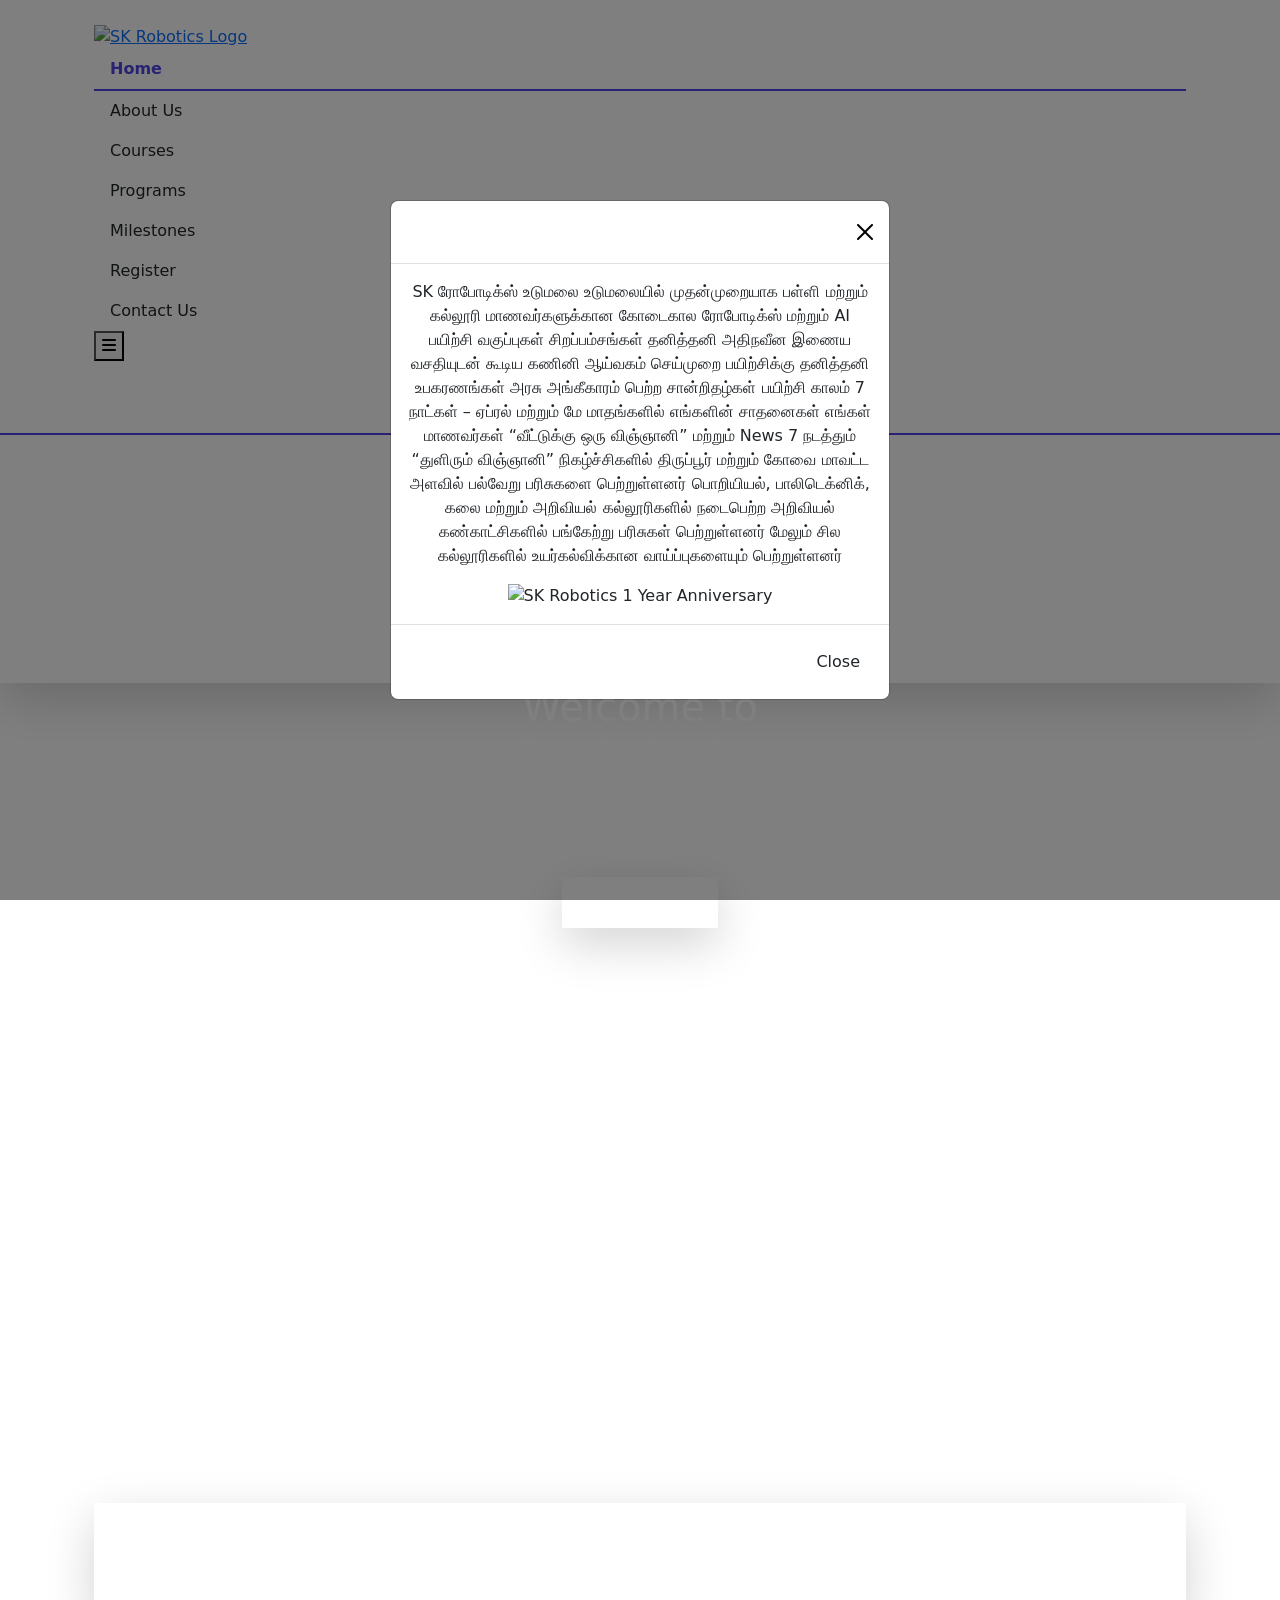
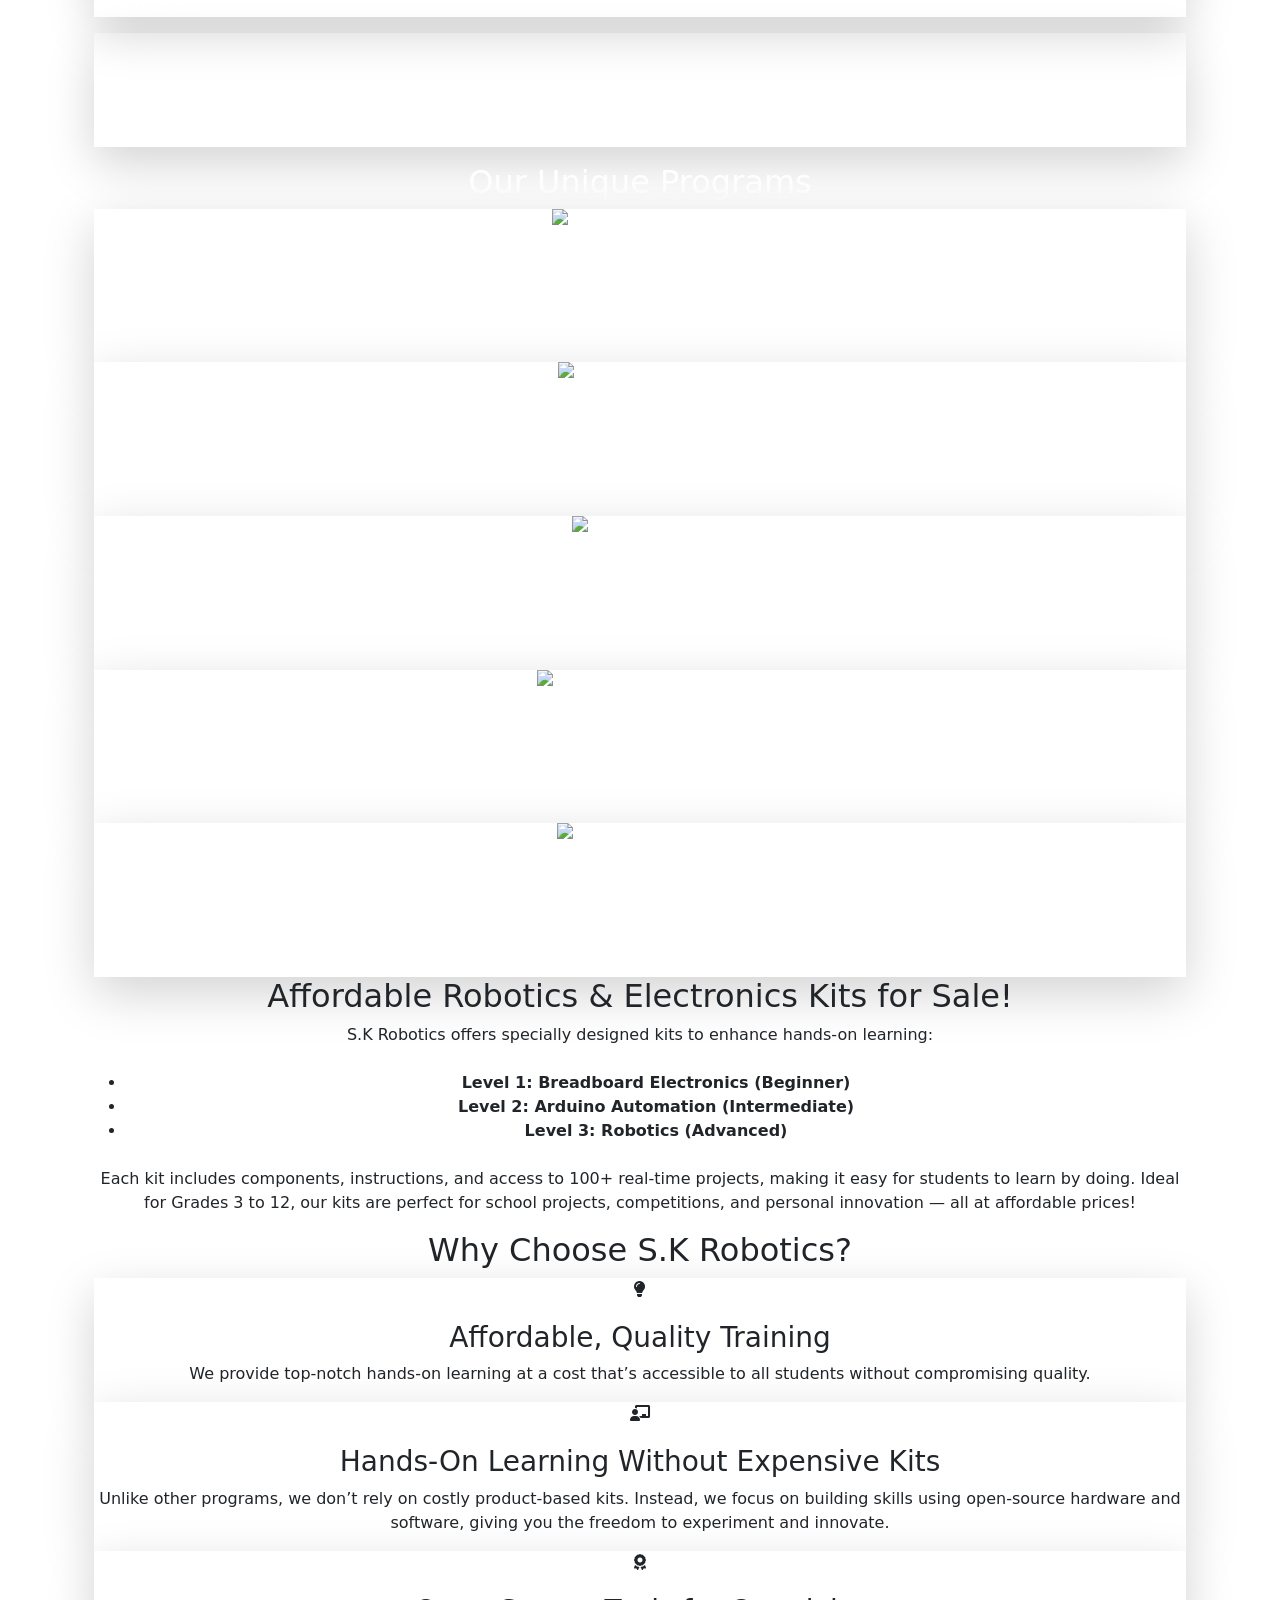
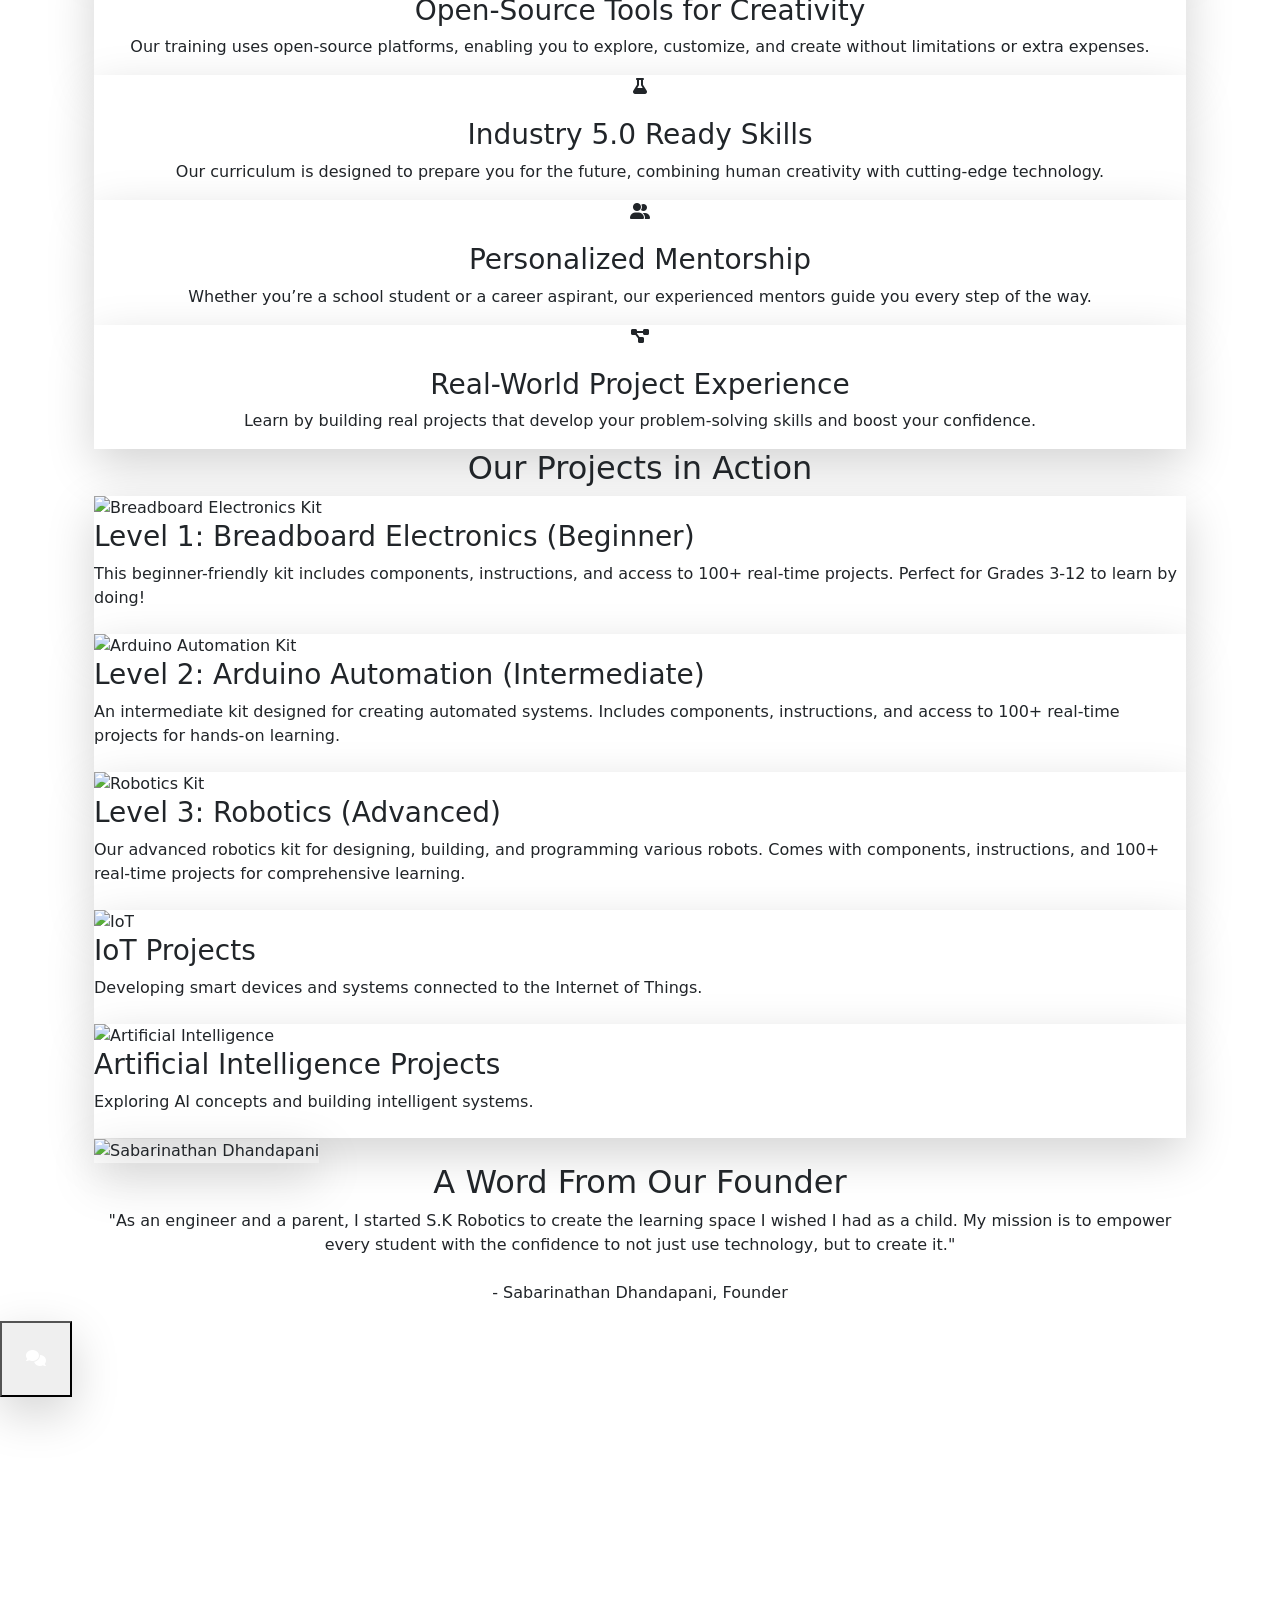
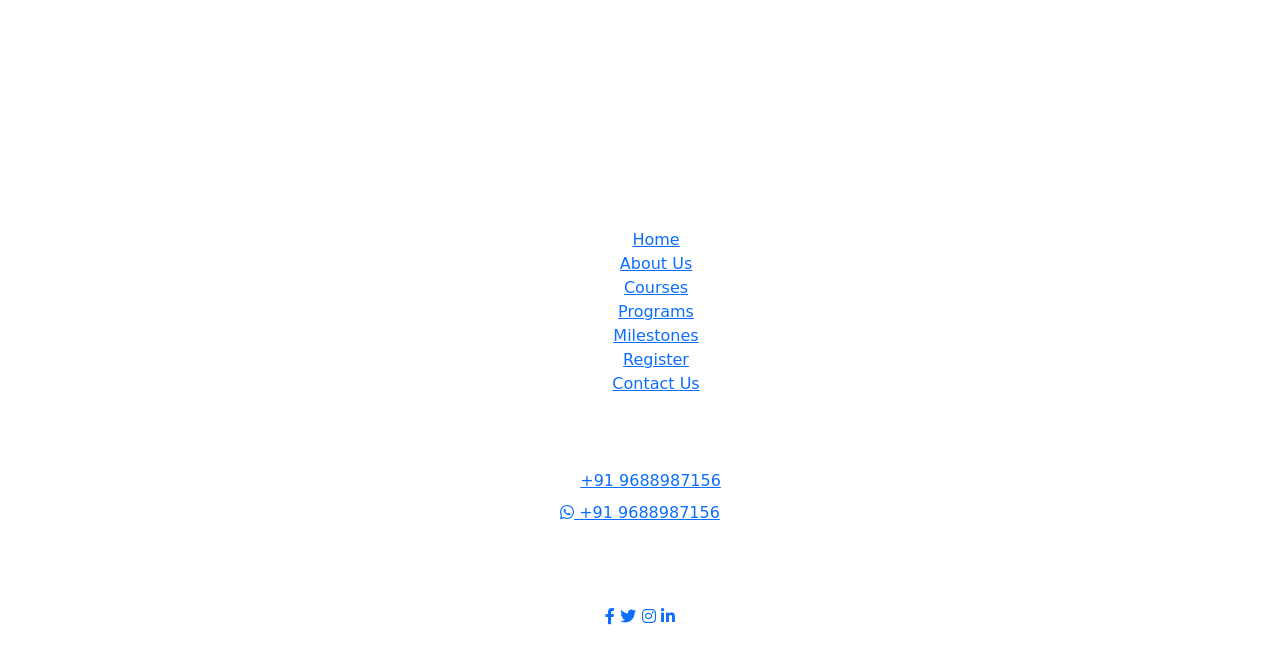
==== index.html @ 21af76b6 "Revise modal content for SK Robotics event Updated event details and added new features for the robo" ====
<!DOCTYPE html>
<html lang="en">
<head>
    <meta charset="UTF-8">
    <meta name="viewport" content="width=device-width, initial-scale=1.0">
    <title>S.K Robotics: Shaping Future Innovators</title>
    <!-- Tailwind CSS CDN -->
    <script src="https://cdn.tailwindcss.com"></script>
    <!-- Google Fonts - Inter -->
    <link href="https://fonts.googleapis.com/css2?family=Inter:wght@400;500;600;700&display=swap" rel="stylesheet">
    <!-- Font Awesome for Icons -->
    <link rel="stylesheet" href="https://cdnjs.cloudflare.com/ajax/libs/font-awesome/6.0.0-beta3/css/all.min.css">
    <!-- Marked.js for Markdown rendering in LLM outputs -->
    <script src="https://cdn.jsdelivr.net/npm/marked/marked.min.js"></script>
    <!-- Bootstrap CSS for Modal -->
    <link href="https://cdn.jsdelivr.net/npm/bootstrap@5.3.3/dist/css/bootstrap.min.css" rel="stylesheet" xintegrity="sha384-QWTKZyjpPEjISv5WaRU9OFeRpok6YctnYmDr5pNlyT2bRjXh0JMhjY6hW+ALEwIH" crossorigin="anonymous">
    <!-- Custom CSS -->
    <link rel="stylesheet" href="./css/style.css">
</head>
<body class="bg-gray-50 text-gray-800">

    <!-- Header -->
    <header class="bg-white shadow-lg fixed top-0 left-0 w-full z-50">
        <div class="container mx-auto px-4 py-4 flex justify-between items-center">
            <!-- Logo -->
            <a href="index.html" class="flex items-center">
                <img src="https://res.cloudinary.com/dujxs5154/image/upload/v1751380937/WhatsApp_Image_2025-06-27_at_6.17.36_AM_uaimrs.jpg" alt="SK Robotics Logo" class="h-10 sm:h-12 w-auto">
            </a>
            <!-- Navigation -->
            <nav class="hidden md:flex space-x-6">
                <a href="index.html" class="nav-link text-gray-600 hover:text-indigo-600 font-medium transition duration-300 rounded-md py-2 px-3 active">Home</a>
                <a href="about.html" class="nav-link text-gray-600 hover:text-indigo-600 font-medium transition duration-300 rounded-md py-2 px-3">About Us</a>
                <a href="courses.html" class="nav-link text-gray-600 hover:text-indigo-600 font-medium transition duration-300 rounded-md py-2 px-3">Courses</a>
                <a href="programs.html" class="nav-link text-gray-600 hover:text-indigo-600 font-medium transition duration-300 rounded-md py-2 px-3">Programs</a>
                <a href="milestones.html" class="nav-link text-gray-600 hover:text-indigo-600 font-medium transition duration-300 rounded-md py-2 px-3">Milestones</a>
                <a href="registration.html" class="nav-link text-gray-600 hover:text-indigo-600 font-medium transition duration-300 rounded-md py-2 px-3">Register</a>
                <a href="contact.html" class="nav-link text-gray-600 hover:text-indigo-600 font-medium transition duration-300 rounded-md py-2 px-3">Contact Us</a>
            </nav>
            <!-- Mobile Menu Button -->
            <button id="mobile-menu-button" class="md:hidden text-gray-600 hover:text-indigo-600 focus:outline-none">
                <i class="fas fa-bars text-2xl"></i>
            </button>
        </div>
        <!-- Mobile Menu Dropdown -->
        <div id="mobile-menu" class="hidden md:hidden bg-white shadow-md py-2">
            <nav class="flex flex-col items-center space-y-2">
                <a href="index.html" class="nav-link block text-gray-700 hover:bg-indigo-50 hover:text-indigo-600 w-full text-center py-2 px-4 rounded-md transition duration-300 active">Home</a>
                <a href="about.html" class="nav-link block text-gray-700 hover:bg-indigo-50 hover:text-indigo-600 w-full text-center py-2 px-4 rounded-md transition duration-300">About Us</a>
                <a href="courses.html" class="nav-link block text-gray-700 hover:bg-indigo-50 hover:text-indigo-600 w-full text-center py-2 px-4 rounded-md transition duration-300">Courses</a>
                <a href="programs.html" class="nav-link block text-gray-700 hover:bg-indigo-50 hover:text-indigo-600 w-full text-center py-2 px-4 rounded-md transition duration-300">Programs</a>
                <a href="milestones.html" class="nav-link block text-gray-700 hover:bg-indigo-50 hover:text-indigo-600 w-full text-center py-2 px-4 rounded-md transition duration-300">Milestones</a>
                <a href="registration.html" class="nav-link block text-gray-700 hover:bg-indigo-50 hover:text-indigo-600 w-full text-center py-2 px-4 rounded-md transition duration-300">Register</a>
                <a href="contact.html" class="nav-link block text-gray-700 hover:bg-indigo-50 hover:text-indigo-600 w-full text-center py-2 px-4 rounded-md transition duration-300">Contact Us</a>
            </nav>
        </div>
    </header>

    <main class="pt-20">
        <!-- Hero Section with Dynamic Background -->
        <section id="hero-section" class="min-h-screen bg-cover bg-center flex items-center relative transition-background">
            <div class="absolute inset-0 bg-black opacity-40"></div>
            <div class="container mx-auto px-4 py-16 text-center text-white relative z-10 animate-on-scroll">
                <h1 class="text-4xl sm:text-5xl lg:text-6xl font-extrabold leading-tight mb-4 drop-shadow-lg">
                    Welcome to <br> S.K Robotics<br>
                </h1>
                <p class="text-lg sm:text-xl lg:text-2xl mb-8 max-w-3xl mx-auto drop-shadow-md">
                    “Robotics is not about building machines
                    it’s about building minds."<br><br>
                    — Sabarinathan Dhandapani
                </p>
                <a href="registration.html" class="inline-block bg-indigo-600 hover:bg-indigo-700 text-white font-bold py-3 px-8 rounded-full shadow-lg transition duration-300 transform hover:scale-105">
                    Register for a Class
                </a>
                <!-- The button to open the modal is now removed as per your request -->
            </div>
        </section>

        <!-- Achievements Section -->
        <section id="achievements-section" class="py-8 bg-gray-50">
            <div class="container mx-auto px-4">
                <div class="grid grid-cols-1 md:grid-cols-2 gap-8 justify-items-center">
                    <div class="bg-[#3A7B6F] rounded-2xl shadow-lg p-6 flex items-center justify-center space-x-4 w-full max-w-sm">
                        <img src="[data-uri]" alt="Beneficiaries Icon" class="w-12 h-12">
                        <div class="text-white">
                            <p class="text-4xl font-bold">2,700+</p>
                            <p class="text-lg">Beneficiaries</p>
                        </div>
                    </div>
                    <div class="bg-[#3A7B6F] rounded-2xl shadow-lg p-6 flex items-center justify-center space-x-4 w-full max-w-sm">
                        <img src="[data-uri]" alt="Workshops Icon" class="w-12 h-12">
                        <div class="text-white">
                            <p class="text-4xl font-bold">30+</p>
                            <p class="text-lg">Workshops & Training Program</p>
                        </div>
                    </div>
                </div>
            </div>
        </section>

        <!-- Our Unique Programs Section -->
        <section id="our-unique-programs" class="py-16 bg-gradient-to-br from-indigo-500 to-purple-600 text-white">
            <div class="container mx-auto px-4 text-center">
                <h2 class="text-3xl sm:text-4xl font-bold mb-12 drop-shadow-md animate-on-scroll">Our Unique Programs</h2>
                <div class="grid grid-cols-1 md:grid-cols-2 lg:grid-cols-3 xl:grid-cols-5 gap-8 items-stretch">

                    <div class="bg-white text-gray-800 rounded-lg shadow-lg p-6 flex flex-col items-center transform transition duration-300 hover:scale-105 hover:shadow-xl animate-on-scroll h-full">
                        <img src="https://placehold.co/100x100/6366F1/FFFFFF?text=Weekend" alt="Weekend Class Icon" class="w-24 h-24 mb-4 rounded-full object-cover border-4 border-indigo-200">
                        <h3 class="text-xl font-semibold mb-2">Weekend Class</h3>
                        <p class="text-gray-600 text-center flex-grow">Engage in hands-on robotics projects every Saturday and Sunday.</p>
                        <a href="programs.html" class="mt-4 inline-block bg-indigo-600 hover:bg-indigo-700 text-white font-bold py-2 px-4 rounded-full transition duration-300">Learn More</a>
                    </div>

                    <div class="bg-white text-gray-800 rounded-lg shadow-lg p-6 flex flex-col items-center transform transition duration-300 hover:scale-105 hover:shadow-xl animate-on-scroll h-full">
                        <img src="https://placehold.co/100x100/8B5CF6/FFFFFF?text=Regular" alt="Regular Class Icon" class="w-24 h-24 mb-4 rounded-full object-cover border-4 border-purple-200">
                        <h3 class="text-xl font-semibold mb-2">Regular Class</h3>
                        <p class="text-gray-600 text-center flex-grow">Structured weekday sessions for in-depth learning and consistent progress.</p>
                        <a href="programs.html" class="mt-4 inline-block bg-indigo-600 hover:bg-indigo-700 text-white font-bold py-2 px-4 rounded-full transition duration-300">Learn More</a>
                    </div>

                    <div class="bg-white text-gray-800 rounded-lg shadow-lg p-6 flex flex-col items-center transform transition duration-300 hover:scale-105 hover:shadow-xl animate-on-scroll h-full">
                        <img src="https://placehold.co/100x100/EC4899/FFFFFF?text=Internship" alt="Internship Icon" class="w-24 h-24 mb-4 rounded-full object-cover border-4 border-pink-200">
                        <h3 class="text-xl font-semibold mb-2">Internship</h3>
                        <p class="text-gray-600 text-center flex-grow">Gain real-world experience with our immersive robotics internship programs.</p>
                        <a href="programs.html" class="mt-4 inline-block bg-indigo-600 hover:bg-indigo-700 text-white font-bold py-2 px-4 rounded-full transition duration-300">Learn More</a>
                    </div>

                    <div class="bg-white text-gray-800 rounded-lg shadow-lg p-6 flex flex-col items-center transform transition duration-300 hover:scale-105 hover:shadow-xl animate-on-scroll h-full">
                        <img src="https://placehold.co/100x100/10B981/FFFFFF?text=Vocational" alt="Vocational Training Icon" class="w-24 h-24 mb-4 rounded-full object-cover border-4 border-green-200">
                        <h3 class="text-xl font-semibold mb-2">Vocational Training</h3>
                        <p class="text-gray-600 text-center flex-grow">Specialized training to prepare students for careers in robotics and automation.</p>
                        <a href="programs.html" class="mt-4 inline-block bg-indigo-600 hover:bg-indigo-700 text-white font-bold py-2 px-4 rounded-full transition duration-300">Learn More</a>
                    </div>

                    <div class="bg-white text-gray-800 rounded-lg shadow-lg p-6 flex flex-col items-center transform transition duration-300 hover:scale-105 hover:shadow-xl animate-on-scroll h-full">
                        <img src="https://placehold.co/100x100/3B82F6/FFFFFF?text=Lecture" alt="Guest Lecture Icon" class="w-24 h-24 mb-4 rounded-full object-cover border-4 border-blue-200">
                        <h3 class="text-xl font-semibold mb-2">Guest Lecture</h3>
                        <p class="text-gray-600 text-center flex-grow">Inspiring sessions from industry experts and robotics pioneers.</p>
                        <a href="programs.html" class="mt-4 inline-block bg-indigo-600 hover:bg-indigo-700 text-white font-bold py-2 px-4 rounded-full transition duration-300">Learn More</a>
                    </div>

                </div>
            </div>
        </section>

        <!-- Kit Sales Section -->
        <section id="kit-sales-section" class="py-16 bg-white">
            <div class="container mx-auto px-4 text-center">
                <h2 class="text-3xl sm:text-4xl font-bold text-indigo-700 mb-8 animate-on-scroll">Affordable Robotics & Electronics Kits for Sale!</h2>
                <div class="max-w-3xl mx-auto mb-12 animate-on-scroll text-lg text-gray-700 text-left">
                    <p class="mb-4">S.K Robotics offers specially designed kits to enhance hands-on learning:</p>
                    <ul class="list-disc list-inside space-y-2 pl-4">
                        <li><strong>Level 1: Breadboard Electronics (Beginner)</strong></li>
                        <li><strong>Level 2: Arduino Automation (Intermediate)</strong></li>
                        <li><strong>Level 3: Robotics (Advanced)</strong></li>
                    </ul>
                    <p class="mt-4">Each kit includes components, instructions, and access to 100+ real-time projects, making it easy for students to learn by doing. Ideal for Grades 3 to 12, our kits are perfect for school projects, competitions, and personal innovation — all at affordable prices!</p>
                </div>
            </div>
        </section>

        <!-- Why Choose Us Section -->
        <section id="why-choose-us" class="py-16 bg-gray-100">
            <div class="container mx-auto px-4">
                <h2 class="text-3xl sm:text-4xl font-bold text-center text-indigo-700 mb-12 animate-on-scroll">Why Choose S.K Robotics?</h2>
                <div class="grid grid-cols-1 md:grid-cols-2 lg:grid-cols-3 xl:grid-cols-6 gap-8 text-center items-stretch">
                    <div class="bg-white rounded-lg shadow-lg p-6 flex flex-col items-center transform transition duration-300 hover:scale-105 hover:shadow-xl why-choose-us-item animate-on-scroll h-full">
                        <i class="fas fa-lightbulb text-5xl text-yellow-500 mb-4 animate-icon-pulse"></i>
                        <h3 class="text-xl font-semibold text-gray-800 mb-2">Affordable, Quality Training</h3>
                        <p class="text-gray-600 flex-grow">We provide top-notch hands-on learning at a cost that’s accessible to all students without compromising quality.</p>
                    </div>
                    <div class="bg-white rounded-lg shadow-lg p-6 flex flex-col items-center transform transition duration-300 hover:scale-105 hover:shadow-xl why-choose-us-item animate-on-scroll h-full">
                        <i class="fas fa-chalkboard-teacher text-5xl text-green-500 mb-4 animate-icon-pulse"></i>
                        <h3 class="text-xl font-semibold text-gray-800 mb-2">Hands-On Learning Without Expensive Kits</h3>
                        <p class="text-gray-600 flex-grow">Unlike other programs, we don’t rely on costly product-based kits. Instead, we focus on building skills using open-source hardware and software, giving you the freedom to experiment and innovate.</p>
                    </div>
                    <div class="bg-white rounded-lg shadow-lg p-6 flex flex-col items-center transform transition duration-300 hover:scale-105 hover:shadow-xl why-choose-us-item animate-on-scroll h-full">
                        <i class="fas fa-award text-5xl text-blue-500 mb-4 animate-icon-pulse"></i>
                        <h3 class="text-xl font-semibold text-gray-800 mb-2">Open-Source Tools for Creativity</h3>
                        <p class="text-gray-600 flex-grow">Our training uses open-source platforms, enabling you to explore, customize, and create without limitations or extra expenses.</p>
                    </div>
                    <div class="bg-white rounded-lg shadow-lg p-6 flex flex-col items-center transform transition duration-300 hover:scale-105 hover:shadow-xl why-choose-us-item animate-on-scroll h-full">
                        <i class="fas fa-flask text-5xl text-purple-500 mb-4 animate-icon-pulse"></i>
                        <h3 class="text-xl font-semibold text-gray-800 mb-2">Industry 5.0 Ready Skills</h3>
                        <p class="text-gray-600 flex-grow">Our curriculum is designed to prepare you for the future, combining human creativity with cutting-edge technology.</p>
                    </div>
                     <div class="bg-white rounded-lg shadow-lg p-6 flex flex-col items-center transform transition duration-300 hover:scale-105 hover:shadow-xl why-choose-us-item animate-on-scroll h-full">
                        <i class="fas fa-user-friends text-5xl text-orange-500 mb-4 animate-icon-pulse"></i>
                        <h3 class="text-xl font-semibold text-gray-800 mb-2">Personalized Mentorship</h3>
                        <p class="text-gray-600 flex-grow">Whether you’re a school student or a career aspirant, our experienced mentors guide you every step of the way.</p>
                    </div>
                     <div class="bg-white rounded-lg shadow-lg p-6 flex flex-col items-center transform transition duration-300 hover:scale-105 hover:shadow-xl why-choose-us-item animate-on-scroll h-full">
                        <i class="fas fa-project-diagram text-5xl text-teal-500 mb-4 animate-icon-pulse"></i>
                        <h3 class="text-xl font-semibold text-gray-800 mb-2">Real-World Project Experience</h3>
                        <p class="text-gray-600 flex-grow">Learn by building real projects that develop your problem-solving skills and boost your confidence.</p>
                    </div>
                </div>
            </div>
        </section>

        <!-- Projects in Action Section -->
        <section id="projects-in-action" class="py-16 bg-white">
            <div class="container mx-auto px-4">
                <h2 class="text-3xl sm:text-4xl font-bold text-center text-indigo-700 mb-12 animate-on-scroll">Our Projects in Action</h2>
                <div class="grid grid-cols-1 md:grid-cols-2 lg:grid-cols-3 gap-8">
                    <div class="bg-white rounded-lg shadow-lg overflow-hidden transform transition duration-300 hover:scale-105 hover:shadow-xl animate-on-scroll">
                        <img src="https://res.cloudinary.com/dujxs5154/image/upload/v1751557848/WhatsApp_Image_2025-07-03_at_9.19.35_PM_nnqflv.jpg" alt="Breadboard Electronics Kit" class="w-full h-48 object-cover">
                        <div class="p-6">
                            <h3 class="text-2xl font-bold text-indigo-700 mb-2">Level 1: Breadboard Electronics (Beginner)</h3>
                            <p class="text-gray-700 mb-4">
                                This beginner-friendly kit includes components, instructions, and access to 100+ real-time projects. Perfect for Grades 3-12 to learn by doing!
                            </p>
                        </div>
                    </div>
                    <div class="bg-white rounded-lg shadow-lg overflow-hidden transform transition duration-300 hover:scale-105 hover:shadow-xl animate-on-scroll">
                        <img src="https://res.cloudinary.com/dujxs5154/image/upload/v1751727888/arudino_bgvbsp.jpg" alt="Arduino Automation Kit" class="w-full h-48 object-cover">
                        <div class="p-6">
                            <h3 class="text-2xl font-bold text-indigo-700 mb-2">Level 2: Arduino Automation (Intermediate)</h3>
                            <p class="text-gray-700 mb-4">
                                An intermediate kit designed for creating automated systems. Includes components, instructions, and access to 100+ real-time projects for hands-on learning.
                            </p>
                        </div>
                    </div>
                    <div class="bg-white rounded-lg shadow-lg overflow-hidden transform transition duration-300 hover:scale-105 hover:shadow-xl animate-on-scroll">
                        <img src="https://res.cloudinary.com/dujxs5154/image/upload/v1751385939/r2_to2htn.jpg" alt="Robotics Kit" class="w-full h-48 object-cover">
                        <div class="p-6">
                            <h3 class="text-2xl font-bold text-indigo-700 mb-2">Level 3: Robotics (Advanced)</h3>
                            <p class="text-gray-700 mb-4">
                                Our advanced robotics kit for designing, building, and programming various robots. Comes with components, instructions, and 100+ real-time projects for comprehensive learning.
                            </p>
                        </div>
                    </div>
                    <div class="bg-white rounded-lg shadow-lg overflow-hidden transform transition duration-300 hover:scale-105 hover:shadow-xl animate-on-scroll">
                        <img src="https://res.cloudinary.com/dujxs5154/image/upload/v1751728659/iot_bhnezo.png" alt="IoT" class="w-full h-48 object-cover">
                        <div class="p-6">
                            <h3 class="text-2xl font-bold text-indigo-700 mb-2">IoT Projects</h3>
                            <p class="text-gray-700 mb-4">
                                Developing smart devices and systems connected to the Internet of Things.
                            </p>
                        </div>
                    </div>
                    <div class="bg-white rounded-lg shadow-lg overflow-hidden transform transition duration-300 hover:scale-105 hover:shadow-xl animate-on-scroll">
                        <img src="https://res.cloudinary.com/dujxs5154/image/upload/v1751728568/ai_drgx3m.jpg" alt="Artificial Intelligence" class="w-full h-48 object-cover">
                        <div class="p-6">
                            <h3 class="text-2xl font-bold text-indigo-700 mb-2">Artificial Intelligence Projects</h3>
                            <p class="text-gray-700 mb-4">
                                Exploring AI concepts and building intelligent systems.
                            </p>
                        </div>
                    </div>
                </div>
            </div>
        </section>

        <!-- Founder Section -->
        <section id="founder-section" class="py-16 bg-white">
            <div class="container mx-auto px-4 flex flex-col md:flex-row items-center justify-center gap-12 animate-on-scroll">
                <div class="md:w-1/3 flex justify-center">
                    <img src="https://res.cloudinary.com/dujxs5154/image/upload/v1751380937/WhatsApp_Image_2025-06-27_at_6.17.36_AM_uaimrs.jpg" alt="Sabarinathan Dhandapani" class="rounded-full w-48 h-48 object-cover shadow-lg border-4 border-indigo-200 transform transition duration-300 hover:scale-105 hover:shadow-xl">
                </div>
                <div class="md:w-2/3 text-center md:text-left">
                    <h2 class="text-3xl sm:text-4xl font-bold text-indigo-700 mb-6">A Word From Our Founder</h2>
                    <blockquote class="text-lg text-gray-700 italic leading-relaxed">
                        "As an engineer and a parent, I started S.K Robotics to create the learning space I wished I had as a child. My mission is to empower every student with the confidence to not just use technology, but to create it."
                    </blockquote>
                    <p class="text-md font-semibold text-gray-600 mt-4">- Sabarinathan Dhandapani, Founder</p>
                </div>
            </div>
        </section>
    </main>

    <!-- Anniversary Modal - Bootstrap Component -->
    <div class="modal fade" id="anniversaryModal" tabindex="-1" aria-labelledby="anniversaryModalLabel" aria-hidden="true">
        <div class="modal-dialog modal-dialog-centered">
            <div class="modal-content rounded-xl shadow-2xl border-none">
                <div class="modal-header bg-gradient-to-r from-purple-600 to-indigo-700 text-white border-b-0 rounded-t-xl">
                    <h5 class="modal-title font-extrabold text-2xl" id="anniversaryModalLabel"> Announcement....!</h5>
                    <button type="button" class="btn-close text-white opacity-100" data-bs-dismiss="modal" aria-label="Close"></button>
                </div>
                <div class="modal-body p-8 text-center">
                    <p class="text-gray-700 text-lg mb-6">
                       SK ரோபோடிக்ஸ்

உடுமலை

உடுமலையில் முதன்முறையாக
பள்ளி மற்றும் கல்லூரி மாணவர்களுக்கான
கோடைகால ரோபோடிக்ஸ் மற்றும் AI பயிற்சி வகுப்புகள்

சிறப்பம்சங்கள்
தனித்தனி அதிநவீன இணைய வசதியுடன் கூடிய கணினி ஆய்வகம்
செய்முறை பயிற்சிக்கு தனித்தனி உபகரணங்கள்
அரசு அங்கீகாரம் பெற்ற சான்றிதழ்கள்
பயிற்சி காலம்

7 நாட்கள் – ஏப்ரல் மற்றும் மே மாதங்களில்

எங்களின் சாதனைகள்
எங்கள் மாணவர்கள் “வீட்டுக்கு ஒரு விஞ்ஞானி” மற்றும் News 7 நடத்தும் “துளிரும் விஞ்ஞானி” நிகழ்ச்சிகளில் திருப்பூர் மற்றும் கோவை மாவட்ட அளவில் பல்வேறு பரிசுகளை பெற்றுள்ளனர்
பொறியியல், பாலிடெக்னிக், கலை மற்றும் அறிவியல் கல்லூரிகளில் நடைபெற்ற அறிவியல் கண்காட்சிகளில் பங்கேற்று பரிசுகள் பெற்றுள்ளனர்
மேலும் சில கல்லூரிகளில் உயர்கல்விக்கான வாய்ப்புகளையும் பெற்றுள்ளனர்
                    </p>
                    <img src="https://res.cloudinary.com/dujxs5154/image/upload/v1774887158/poster_bk0dlm.jpg" 
                         alt="SK Robotics 1 Year Anniversary" 
                         class="mx-auto rounded-lg shadow-xl w-full max-w-sm object-cover border-4 border-gray-200">
                </div>
                <div class="modal-footer justify-center bg-gray-50 border-t-0 rounded-b-xl">
                    <a href="about.html" class="inline-block bg-indigo-600 hover:bg-indigo-700 text-white font-bold py-2 px-6 rounded-full shadow-md transition duration-300 transform hover:scale-105">
                        Learn More About Us
                    </a>
                    <button type="button" class="btn bg-gray-200 text-gray-700 font-semibold py-2 px-6 rounded-full transition duration-300 hover:bg-gray-300" data-bs-dismiss="modal">Close</button>
                </div>
            </div>
        </div>
    </div>
    
    <!-- Chatbot Button -->
    <button id="chatbot-toggle-btn" class="fixed bottom-6 right-6 bg-indigo-600 text-white p-4 rounded-full shadow-lg hover:bg-indigo-700 transition duration-300 focus:outline-none focus:ring-2 focus:ring-indigo-500 z-50">
        <i class="fas fa-comments text-2xl"></i>
    </button>

    <!-- Chatbot Modal -->
    <div id="chatbot-modal" class="fixed inset-0 bg-gray-900 bg-opacity-75 flex items-center justify-center z-[100] hidden">
        <div class="bg-white rounded-lg shadow-xl w-11/12 md:w-1/2 lg:w-1/3 h-3/4 flex flex-col overflow-hidden">
            <div class="bg-indigo-600 text-white p-4 flex justify-between items-center rounded-t-lg">
                <h3 class="text-xl font-semibold"><i class="fas fa-robot mr-2"></i>SK Robotics AI Assistant</h3>
                <button id="chatbot-close-btn" class="text-white hover:text-gray-200 focus:outline-none">
                    <i class="fas fa-times text-xl"></i>
                </button>
            </div>

            <div id="chat-messages" class="flex-1 p-4 overflow-y-auto bg-gray-100 flex flex-col space-y-3">
                <!-- Chat messages will be appended here -->
            </div>

            <div class="p-4 bg-gray-200 flex items-center rounded-b-lg">
                <input type="text" id="chat-input" placeholder="Type your message..."
                    class="flex-1 border rounded-full py-2 px-4 text-gray-700 leading-tight focus:outline-none focus:ring-2 focus:ring-indigo-500">
                <button id="chat-send-btn" class="ml-3 bg-indigo-600 text-white p-3 rounded-full hover:bg-indigo-700 transition duration-300 focus:outline-none focus:ring-2 focus:ring-indigo-500">
                    <i class="fas fa-paper-plane"></i>
                </button>
            </div>
        </div>
    </div>

    <!-- Footer -->
    <footer class="bg-gray-800 text-white py-10">
        <div class="container mx-auto px-4 grid grid-cols-1 md:grid-cols-3 gap-8 text-center md:text-left">
            <div>
                <h3 class="text-xl font-bold text-indigo-300 mb-4">S.K Robotics</h3>
                <p class="text-gray-400">Empowering the next generation of innovators through hands-on robotics education.</p>
            </div>
            <div>
                <h3 class="text-xl font-bold text-indigo-300 mb-4">Quick Links</h3>
                <ul class="space-y-2">
                    <li><a href="index.html" class="text-gray-400 hover:text-indigo-300 transition duration-300">Home</a></li>
                    <li><a href="about.html" class="text-gray-400 hover:text-indigo-300 transition duration-300">About Us</a></li>
                    <li><a href="courses.html" class="text-gray-400 hover:text-indigo-300 transition duration-300">Courses</a></li>
                    <li><a href="programs.html" class="text-gray-400 hover:text-indigo-300 transition duration-300">Programs</a></li>
                    <li><a href="milestones.html" class="text-gray-400 hover:text-indigo-300 transition duration-300">Milestones</a></li>
                    <li><a href="registration.html" class="text-gray-400 hover:text-indigo-300 transition duration-300">Register</a></li>
                    <li><a href="contact.html" class="text-gray-400 hover:text-indigo-300 transition duration-300">Contact Us</a></li>
                </ul>
            </div>
            <div>
                <h3 class="text-xl font-bold text-indigo-300 mb-4">Contact Info</h3>
                <p class="text-gray-400 mb-2">
                    <i class="fas fa-phone mr-2"></i>
                    <a href="tel:+919688987156" class="hover:underline">+91 9688987156</a>
                </p>
                <p class="text-gray-400 mb-2">
                    <a href="https://wa.me/919688987156" target="_blank" rel="noopener noreferrer" class="text-green-500 hover:text-green-600 transition duration-300">
                        <i class="fab fa-whatsapp text-xl mr-2"></i> +91 9688987156
                    </a>
                </p>
                <p class="text-gray-400 mb-2"><i class="fas fa-envelope mr-2"></i>skroboticsstem@gmail.com</p>
                <p class="text-gray-400"><i class="fas fa-map-marker-alt mr-2"></i>281 UKPM Square, NH83, Gandhi Nagar, Udumalpet</p>
                <div class="flex justify-center md:justify-start space-x-4 mt-6">
                    <a href="#" class="text-gray-400 hover:text-indigo-300 transition duration-300"><i class="fab fa-facebook-f text-xl"></i></a>
                    <a href="#" class="text-gray-400 hover:text-indigo-300 transition duration-300"><i class="fab fa-twitter text-xl"></i></a>
                    <a href="#" class="text-gray-400 hover:text-indigo-300 transition duration-300"><i class="fab fa-instagram text-xl"></i></a>
                    <a href="#" class="text-gray-400 hover:text-indigo-300 transition duration-300"><i class="fab fa-linkedin-in text-xl"></i></a>
                </div>
            </div>
        </div>
        <div class="text-center text-gray-500 text-sm mt-10">
            &copy; 2025 SK Robotics. All rights reserved.
        </div>
    </footer>
    
    <!-- Bootstrap JS for Modal -->
    <script src="https://cdn.jsdelivr.net/npm/bootstrap@5.3.3/dist/js/bootstrap.bundle.min.js" xintegrity="sha384-YvpcrYf0tY3lHB60NNkmXc5s9fDVZLESaAA55NDzOxhy9GkcIdslK1eN7N6jIeHz" crossorigin="anonymous"></script>
    <!-- Custom JavaScript -->
    <script src="./js/script.js"></script>
</body>
</html>
---- css/style.css ----
/* Custom CSS for SK Robotics Website */

/* Ensure smooth scrolling for anchor links (still useful for internal page anchors like on homepage) */
html {
    scroll-behavior: smooth;
}

/* Base styles for page sections */
.page-section {
    min-height: calc(100vh - 80px); /* Adjust for header height */
    display: flex;
    flex-direction: column;
    justify-content: center;
    align-items: center;
    padding-top: 80px; /* Offset for fixed header */
    padding-bottom: 80px;
}

/* Active navigation link styling */
.nav-link.active {
    color: #4F46E5; /* Indigo-600 */
    border-bottom: 2px solid #4F46E5;
    font-weight: 600; /* Semi-bold */
}

/* Adjustments for the Hero Section to ensure full viewport height minus header */
#hero-section {
    min-height: calc(100vh - 80px); /* 80px is an approximation of header height */
    padding-top: 0; /* No extra padding for hero section */
    padding-bottom: 0; /* No extra padding for hero section */
    background-size: cover;
    background-position: center;
    /* This transition property will make the background image change smoothly */
    transition: background-image 1s ease-in-out;
}

/* Specific styling for the map iframe to be fully responsive within its container */
#contact-page iframe {
    position: absolute;
    top: 0;
    left: 0;
    width: 100%;
    height: 100%;
}

/* --- Global Fade-in-Up Animation for elements on scroll --- */
.animate-fade-in-up {
    animation: fadeInUp 0.8s ease-out forwards;
}

@keyframes fadeInUp {
    from {
        opacity: 0;
        transform: translateY(20px);
    }
    to {
        opacity: 1;
        transform: translateY(0);
    }
}

/* Initial state for elements before they scroll into view */
.animate-on-scroll {
    opacity: 0;
    transform: translateY(20px);
}

/* Staggered animation delay for elements (optional, can be overridden by JS) */
.animate-on-scroll:nth-child(1) { animation-delay: 0s; }
.animate-on-scroll:nth-child(2) { animation-delay: 0.1s; }
.animate-on-scroll:nth-child(3) { animation-delay: 0.2s; }
.animate-on-scroll:nth-child(4) { animation-delay: 0.3s; }
/* Add more if you have many elements for finer control */


/* --- Chatbot Specific Styles --- */
#chatbot-modal {
    transition: opacity 0.3s ease-in-out, visibility 0.3s ease-in-out;
}

#chatbot-modal.hidden {
    opacity: 0;
    visibility: hidden;
}

#chatbot-toggle-btn {
    transition: transform 0.3s ease-in-out, background-color 0.3s ease-in-out;
}

#chatbot-toggle-btn:hover {
    transform: scale(1.1);
}

/* Chatbot typing indicator animation */
.typing-indicator span {
    animation: blink 1s infinite;
}

.typing-indicator span:nth-child(2) {
    animation-delay: 0.2s;
}

.typing-indicator span:nth-child(3) {
    animation-delay: 0.4s;
}

@keyframes blink {
    0%, 100% { opacity: 0.2; }
    50% { opacity: 1; }
}

/* Animation for chatbot modal appearance */
.animate-scale-in {
    animation: scaleIn 0.3s ease-out forwards;
}

.animate-scale-out {
    animation: scaleOut 0.3s ease-in forwards;
}

@keyframes scaleIn {
    from { transform: scale(0.9); opacity: 0; }
    to { transform: scale(1); opacity: 1; }
}

@keyframes scaleOut {
    from { transform: scale(1); opacity: 1; }
    to { transform: scale(0.9); opacity: 0; }
}

/* Prose classes for Markdown rendering within chatbot/LLM outputs */
.prose {
    color: inherit; /* Ensure text color from parent is inherited */
    font-size: 0.875rem; /* text-sm */
    line-height: 1.5;
}

.prose h1, .prose h2, .prose h3, .prose h4, .prose h5, .prose h6 {
    font-weight: 600; /* semi-bold */
    margin-top: 1em;
    margin-bottom: 0.5em;
    color: #4338ca; /* indigo-700 darker shade */
}

.prose ul, .prose ol {
    list-style-position: inside;
    margin-left: 1rem;
    padding-left: 0;
}

.prose li {
    margin-bottom: 0.5em;
}

.prose p {
    margin-bottom: 1em;
}

.prose strong {
    font-weight: 700; /* bold */
}

/* --- New Grid Item Animations (Why Choose Us Section) --- */
.why-choose-us-item {
    position: relative;
    overflow: hidden; /* Ensures glowing border effect stays within bounds */
}

.why-choose-us-item:hover {
    /* Slightly more pronounced scale already handled by tailwind transform-scale-105 */
    /* Box shadow for a lift effect */
    box-shadow: 0 10px 15px -3px rgba(0, 0, 0, 0.1), 0 4px 6px -2px rgba(0, 0, 0, 0.05), inset 0 0 0 2px #6366F1; /* Inner glowing border */
}

/* Icon pulse animation for grid items */
.animate-icon-pulse {
    animation: pulseIcon 2s infinite ease-in-out;
}

@keyframes pulseIcon {
    0% { transform: scale(1); color: inherit; }
    50% { transform: scale(1.1); color: #4F46E5; } /* Slightly larger and indigo color */
    100% { transform: scale(1); color: inherit; }
}

/* --- New Project Grid Item Styles (Our Projects in Action Section) --- */
.project-grid-item img {
    /* Ensures image scaling transition */
    transition: transform 0.3s ease-in-out;
}

.project-grid-item .absolute {
    /* Ensures overlay opacity transition */
    transition: opacity 0.3s ease-in-out;
}

.project-grid-item .fa-play-circle {
    /* Ensures play icon scaling transition */
    transition: transform 0.3s ease-in-out, opacity 0.3s ease-in-out;
}

/* Play icon default state (hidden) */
.project-grid-item .fa-play-circle {
    opacity: 0;
}

/* Play icon on group hover */
.project-grid-item:hover .fa-play-circle {
    opacity: 1;
    transform: scale(1.1); /* Slightly enlarge on hover */
}
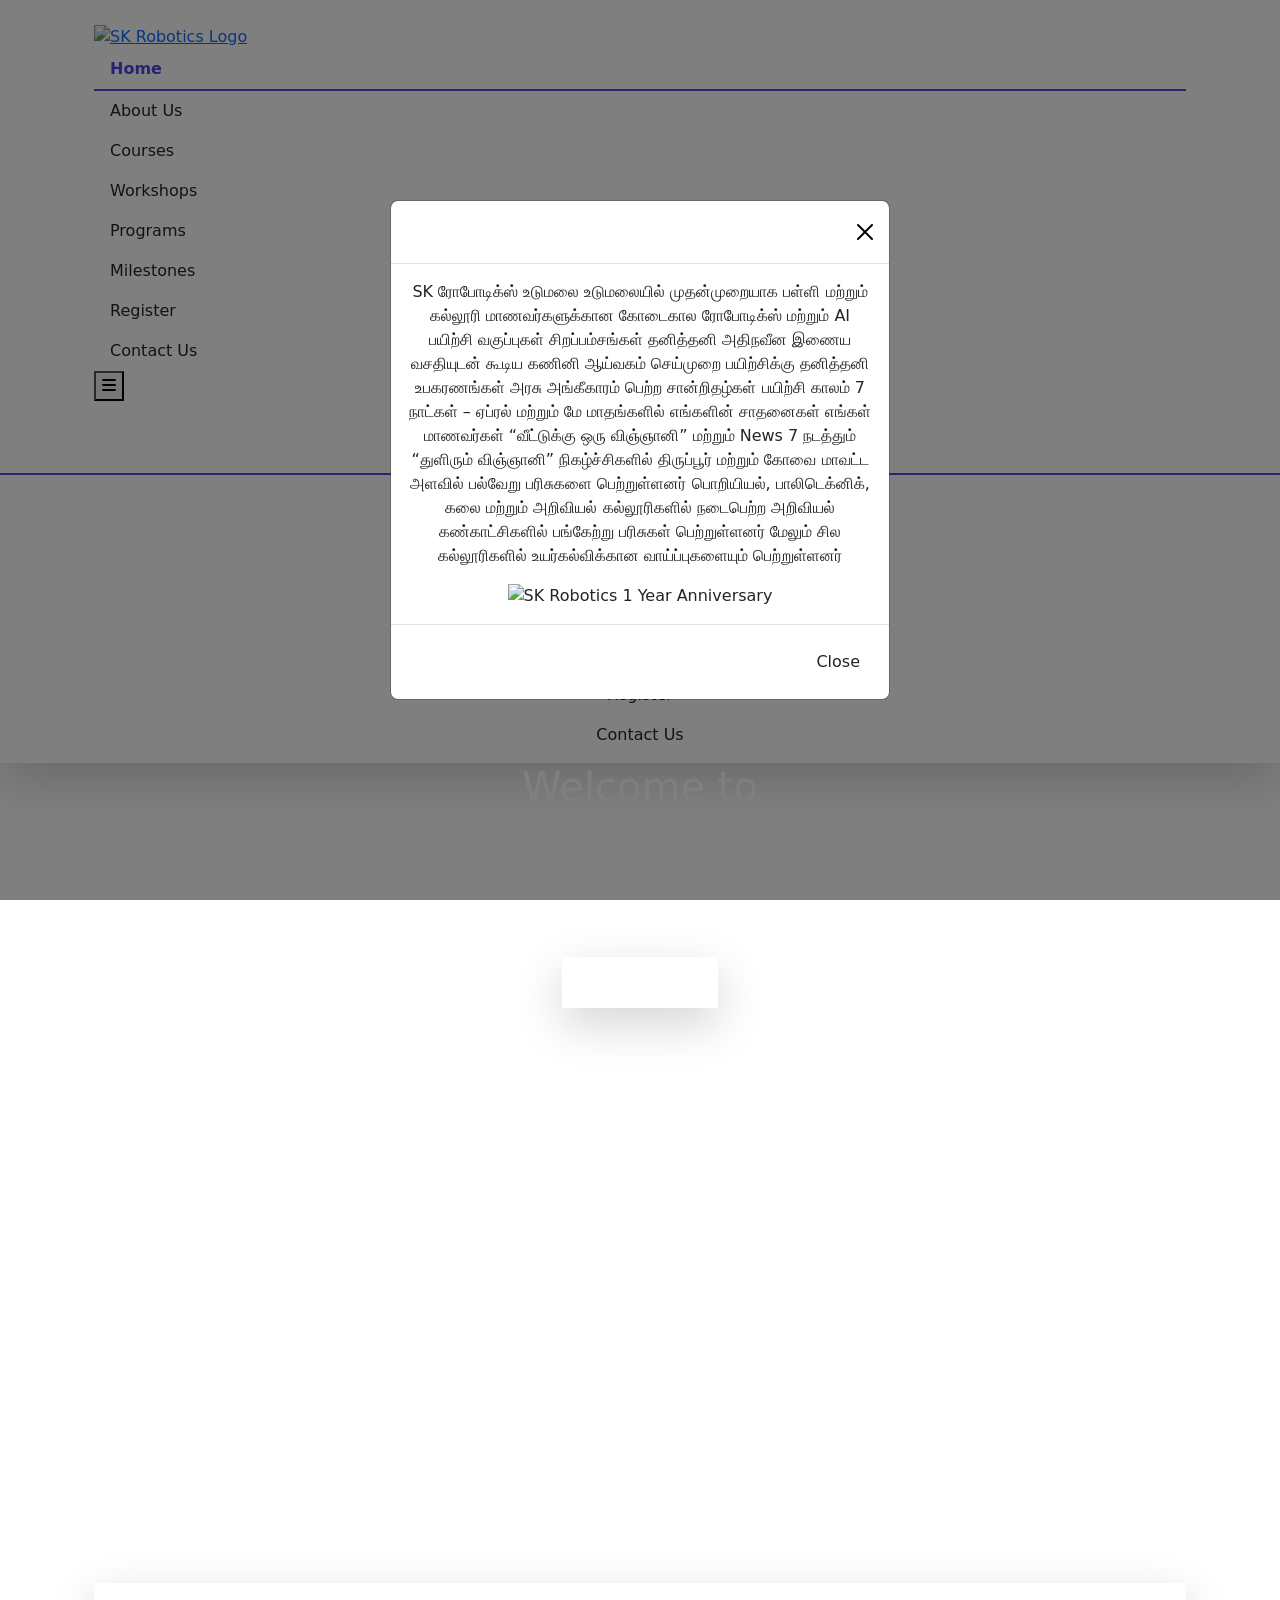
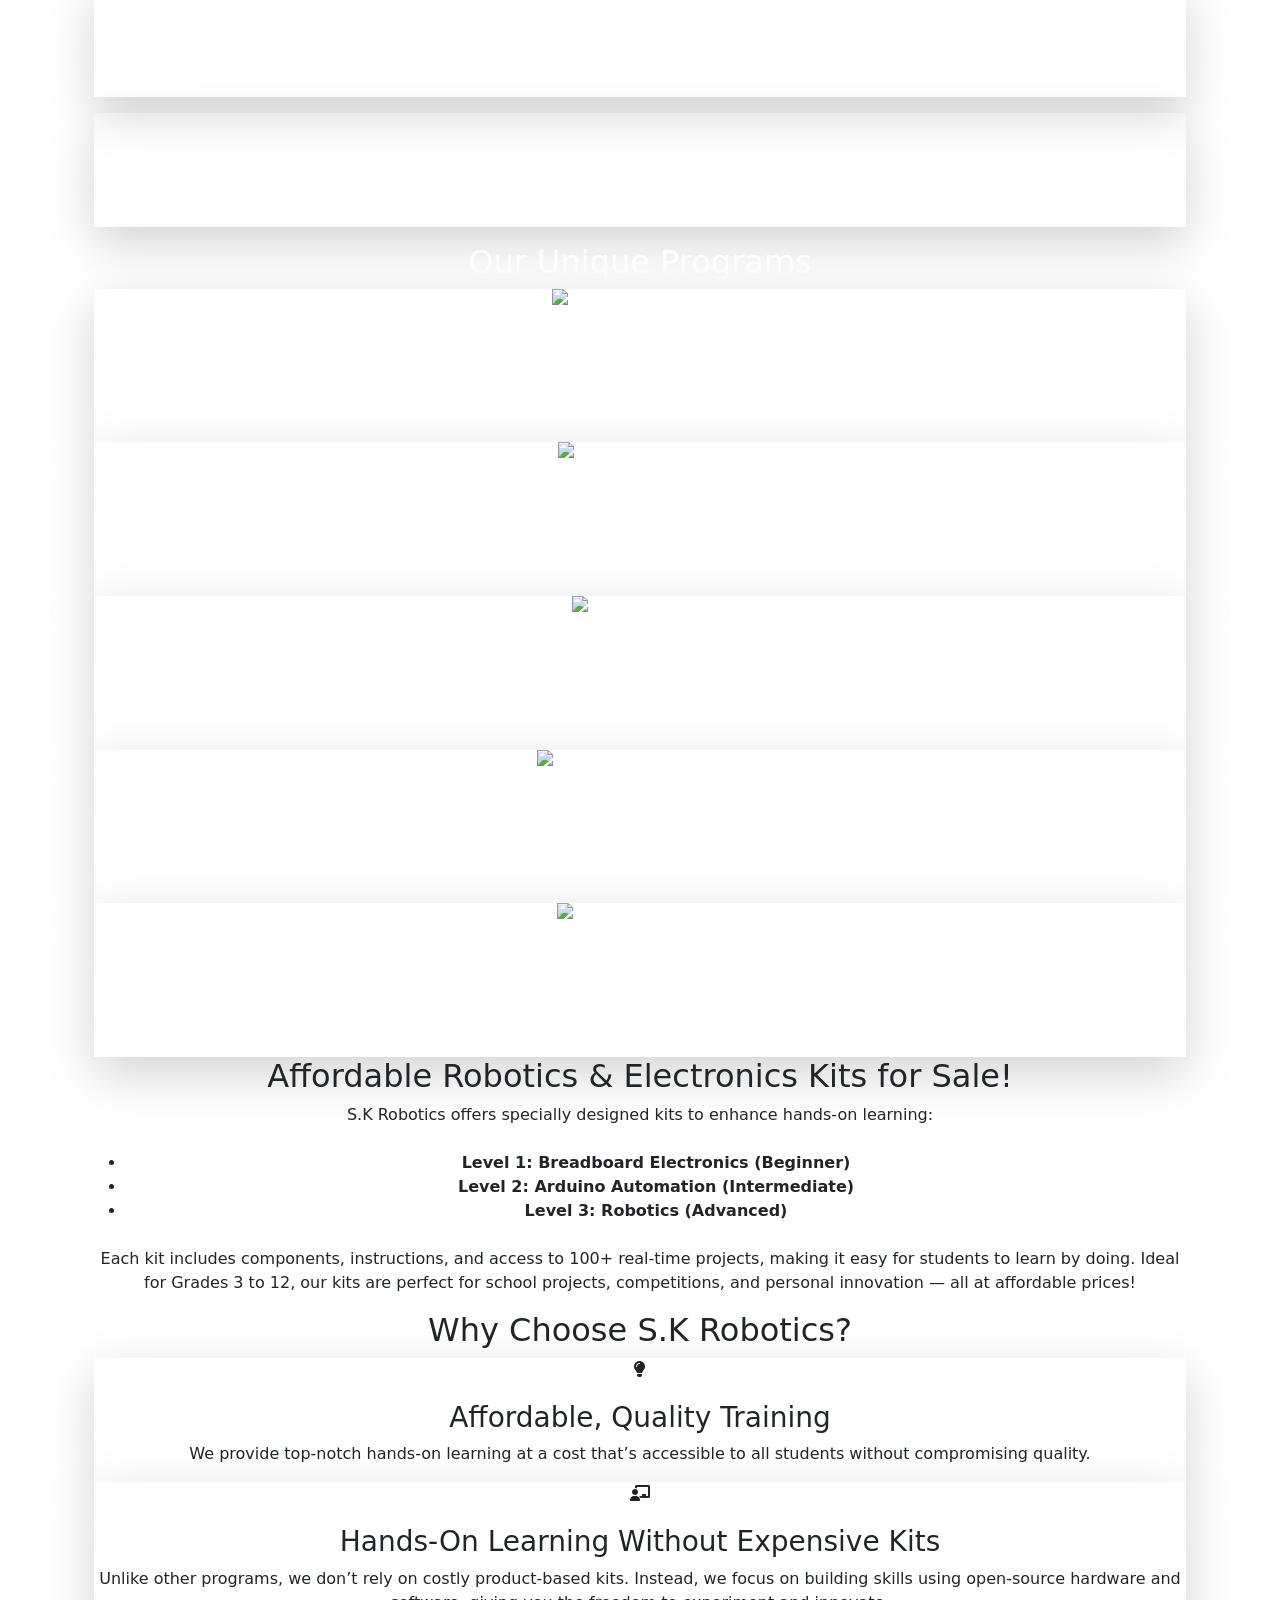
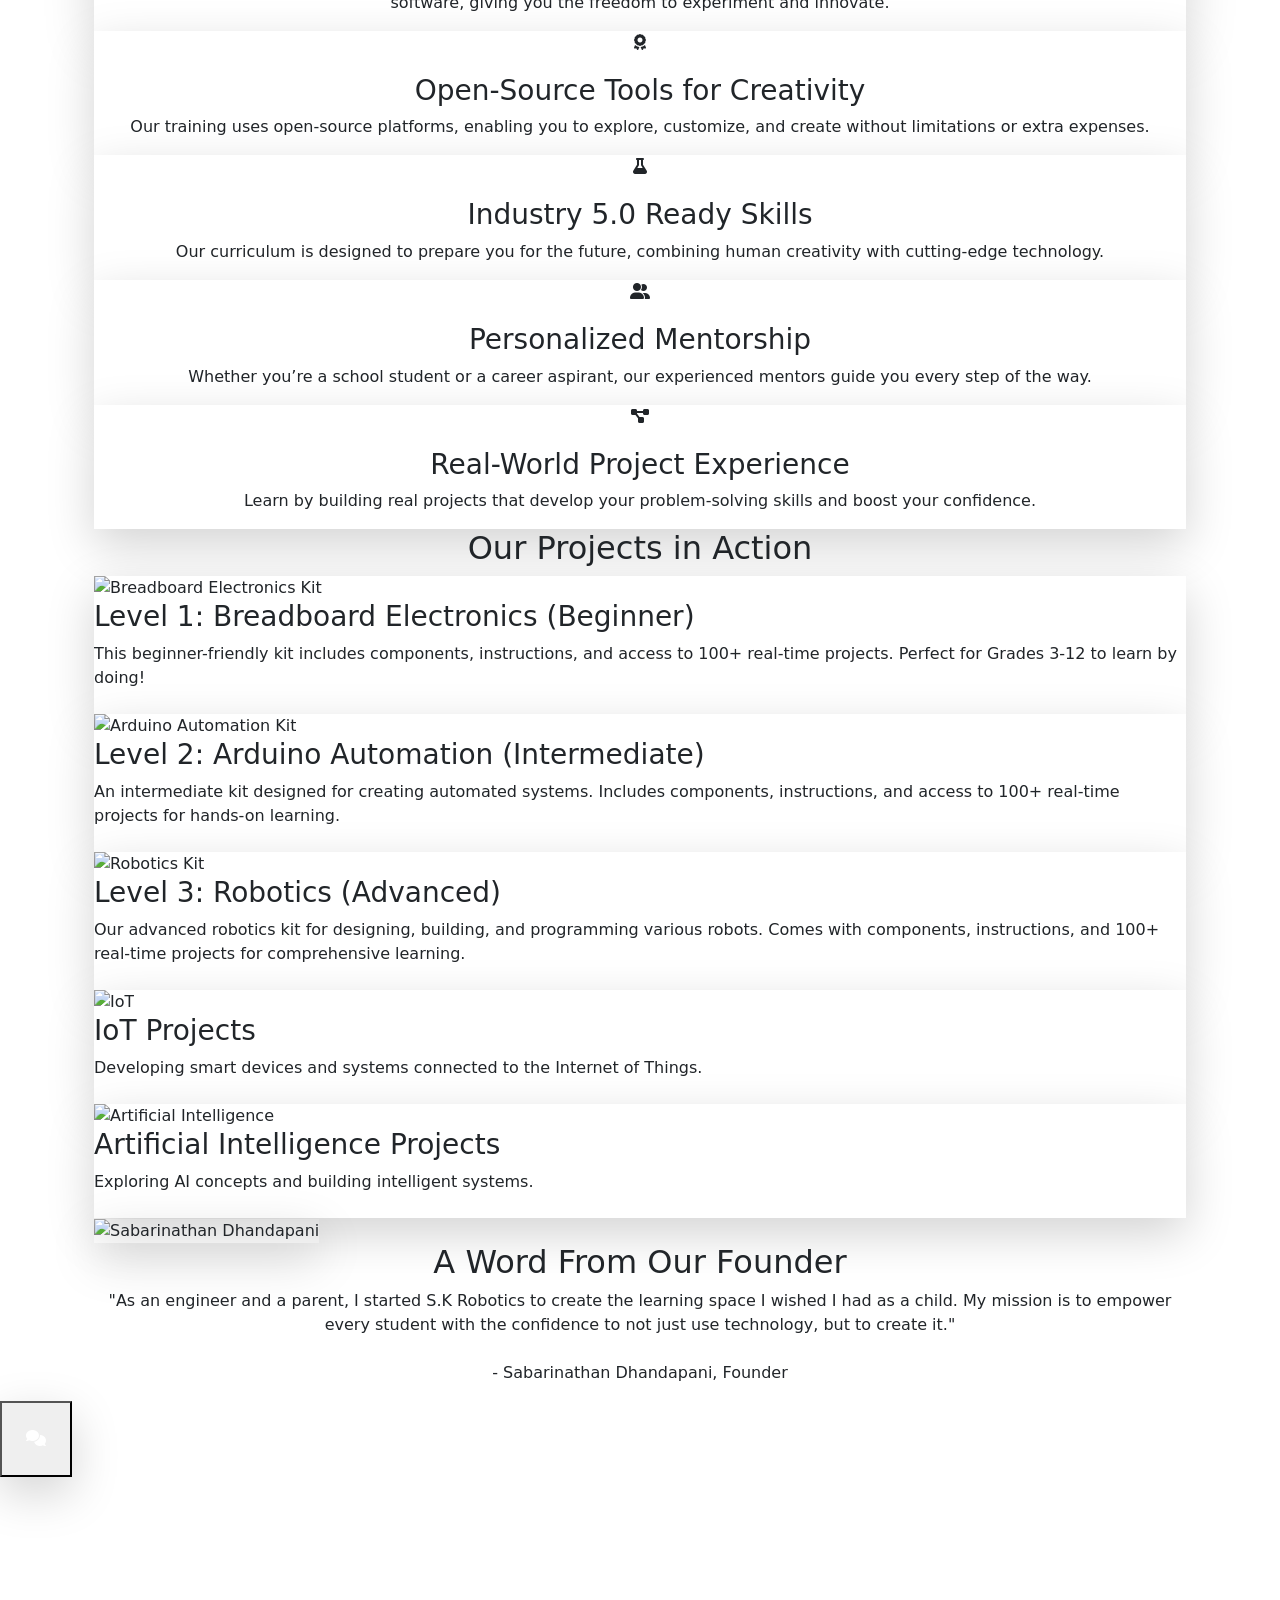
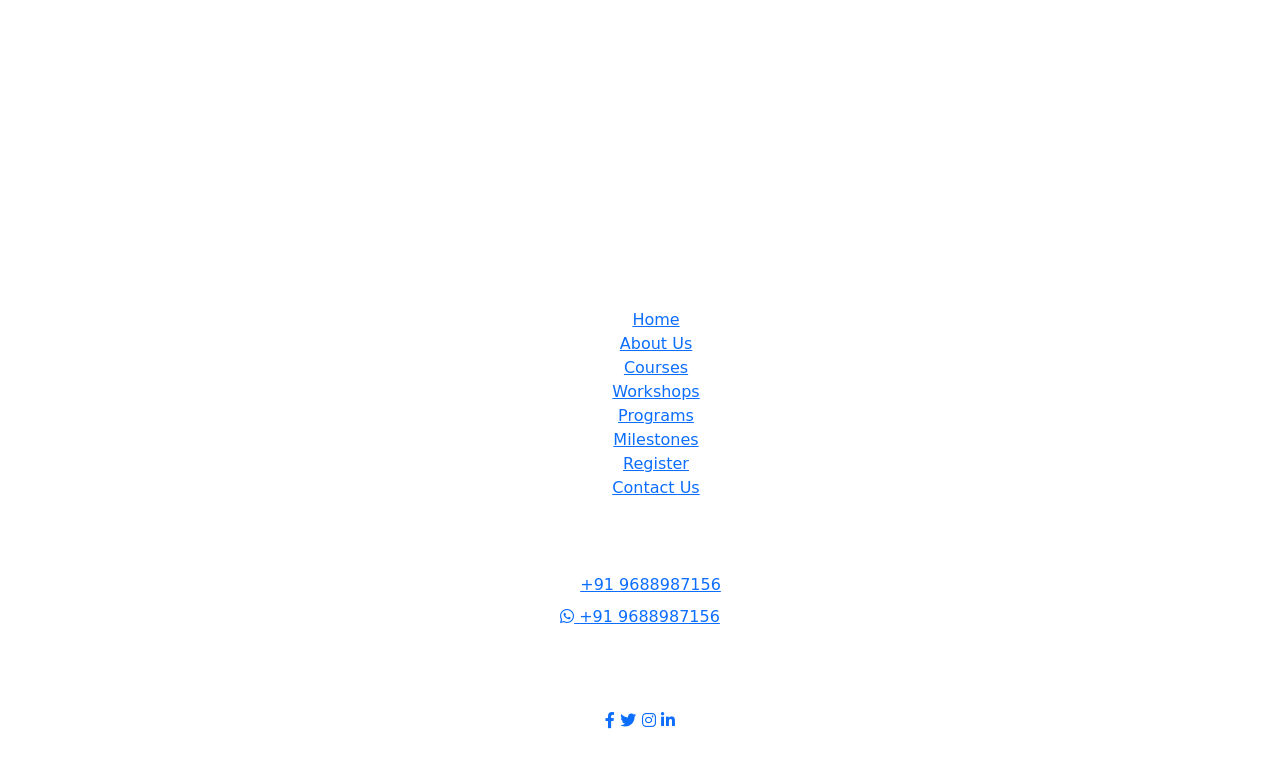
==== commit e9113cc9: "add workshop module" ====
--- a/index.html
+++ b/index.html
@@ -31,13 +31,14 @@
                 <a href="index.html" class="nav-link text-gray-600 hover:text-indigo-600 font-medium transition duration-300 rounded-md py-2 px-3 active">Home</a>
                 <a href="about.html" class="nav-link text-gray-600 hover:text-indigo-600 font-medium transition duration-300 rounded-md py-2 px-3">About Us</a>
                 <a href="courses.html" class="nav-link text-gray-600 hover:text-indigo-600 font-medium transition duration-300 rounded-md py-2 px-3">Courses</a>
+                <a href="workshops.html" class="nav-link text-gray-600 hover:text-indigo-600 font-medium transition duration-300 rounded-md py-2 px-3">Workshops</a>
                 <a href="programs.html" class="nav-link text-gray-600 hover:text-indigo-600 font-medium transition duration-300 rounded-md py-2 px-3">Programs</a>
                 <a href="milestones.html" class="nav-link text-gray-600 hover:text-indigo-600 font-medium transition duration-300 rounded-md py-2 px-3">Milestones</a>
                 <a href="registration.html" class="nav-link text-gray-600 hover:text-indigo-600 font-medium transition duration-300 rounded-md py-2 px-3">Register</a>
                 <a href="contact.html" class="nav-link text-gray-600 hover:text-indigo-600 font-medium transition duration-300 rounded-md py-2 px-3">Contact Us</a>
             </nav>
             <!-- Mobile Menu Button -->
-            <button id="mobile-menu-button" class="md:hidden text-gray-600 hover:text-indigo-600 focus:outline-none">
+            <button id="mobile-menu-button" class="md:hidden text-gray-600 hover:text-indigo-600 focus:outline-none" aria-label="Toggle Navigation Menu">
                 <i class="fas fa-bars text-2xl"></i>
             </button>
         </div>
@@ -47,6 +48,7 @@
                 <a href="index.html" class="nav-link block text-gray-700 hover:bg-indigo-50 hover:text-indigo-600 w-full text-center py-2 px-4 rounded-md transition duration-300 active">Home</a>
                 <a href="about.html" class="nav-link block text-gray-700 hover:bg-indigo-50 hover:text-indigo-600 w-full text-center py-2 px-4 rounded-md transition duration-300">About Us</a>
                 <a href="courses.html" class="nav-link block text-gray-700 hover:bg-indigo-50 hover:text-indigo-600 w-full text-center py-2 px-4 rounded-md transition duration-300">Courses</a>
+                <a href="workshops.html" class="nav-link block text-gray-700 hover:bg-indigo-50 hover:text-indigo-600 w-full text-center py-2 px-4 rounded-md transition duration-300">Workshops</a>
                 <a href="programs.html" class="nav-link block text-gray-700 hover:bg-indigo-50 hover:text-indigo-600 w-full text-center py-2 px-4 rounded-md transition duration-300">Programs</a>
                 <a href="milestones.html" class="nav-link block text-gray-700 hover:bg-indigo-50 hover:text-indigo-600 w-full text-center py-2 px-4 rounded-md transition duration-300">Milestones</a>
                 <a href="registration.html" class="nav-link block text-gray-700 hover:bg-indigo-50 hover:text-indigo-600 w-full text-center py-2 px-4 rounded-md transition duration-300">Register</a>
@@ -314,7 +316,7 @@
     </div>
     
     <!-- Chatbot Button -->
-    <button id="chatbot-toggle-btn" class="fixed bottom-6 right-6 bg-indigo-600 text-white p-4 rounded-full shadow-lg hover:bg-indigo-700 transition duration-300 focus:outline-none focus:ring-2 focus:ring-indigo-500 z-50">
+    <button id="chatbot-toggle-btn" class="fixed bottom-6 right-6 bg-indigo-600 text-white p-4 rounded-full shadow-lg hover:bg-indigo-700 transition duration-300 focus:outline-none focus:ring-2 focus:ring-indigo-500 z-50" aria-label="Open Chatbot">
         <i class="fas fa-comments text-2xl"></i>
     </button>
 
@@ -323,7 +325,7 @@
         <div class="bg-white rounded-lg shadow-xl w-11/12 md:w-1/2 lg:w-1/3 h-3/4 flex flex-col overflow-hidden">
             <div class="bg-indigo-600 text-white p-4 flex justify-between items-center rounded-t-lg">
                 <h3 class="text-xl font-semibold"><i class="fas fa-robot mr-2"></i>SK Robotics AI Assistant</h3>
-                <button id="chatbot-close-btn" class="text-white hover:text-gray-200 focus:outline-none">
+                <button id="chatbot-close-btn" class="text-white hover:text-gray-200 focus:outline-none" aria-label="Close Chatbot">
                     <i class="fas fa-times text-xl"></i>
                 </button>
             </div>
@@ -335,7 +337,7 @@
             <div class="p-4 bg-gray-200 flex items-center rounded-b-lg">
                 <input type="text" id="chat-input" placeholder="Type your message..."
                     class="flex-1 border rounded-full py-2 px-4 text-gray-700 leading-tight focus:outline-none focus:ring-2 focus:ring-indigo-500">
-                <button id="chat-send-btn" class="ml-3 bg-indigo-600 text-white p-3 rounded-full hover:bg-indigo-700 transition duration-300 focus:outline-none focus:ring-2 focus:ring-indigo-500">
+                <button id="chat-send-btn" class="ml-3 bg-indigo-600 text-white p-3 rounded-full hover:bg-indigo-700 transition duration-300 focus:outline-none focus:ring-2 focus:ring-indigo-500" aria-label="Send Message">
                     <i class="fas fa-paper-plane"></i>
                 </button>
             </div>
@@ -355,6 +357,7 @@
                     <li><a href="index.html" class="text-gray-400 hover:text-indigo-300 transition duration-300">Home</a></li>
                     <li><a href="about.html" class="text-gray-400 hover:text-indigo-300 transition duration-300">About Us</a></li>
                     <li><a href="courses.html" class="text-gray-400 hover:text-indigo-300 transition duration-300">Courses</a></li>
+                    <li><a href="workshops.html" class="text-gray-400 hover:text-indigo-300 transition duration-300">Workshops</a></li>
                     <li><a href="programs.html" class="text-gray-400 hover:text-indigo-300 transition duration-300">Programs</a></li>
                     <li><a href="milestones.html" class="text-gray-400 hover:text-indigo-300 transition duration-300">Milestones</a></li>
                     <li><a href="registration.html" class="text-gray-400 hover:text-indigo-300 transition duration-300">Register</a></li>
@@ -375,10 +378,10 @@
                 <p class="text-gray-400 mb-2"><i class="fas fa-envelope mr-2"></i>skroboticsstem@gmail.com</p>
                 <p class="text-gray-400"><i class="fas fa-map-marker-alt mr-2"></i>281 UKPM Square, NH83, Gandhi Nagar, Udumalpet</p>
                 <div class="flex justify-center md:justify-start space-x-4 mt-6">
-                    <a href="#" class="text-gray-400 hover:text-indigo-300 transition duration-300"><i class="fab fa-facebook-f text-xl"></i></a>
-                    <a href="#" class="text-gray-400 hover:text-indigo-300 transition duration-300"><i class="fab fa-twitter text-xl"></i></a>
-                    <a href="#" class="text-gray-400 hover:text-indigo-300 transition duration-300"><i class="fab fa-instagram text-xl"></i></a>
-                    <a href="#" class="text-gray-400 hover:text-indigo-300 transition duration-300"><i class="fab fa-linkedin-in text-xl"></i></a>
+                    <a href="#" class="text-gray-400 hover:text-indigo-300 transition duration-300" aria-label="Facebook"><i class="fab fa-facebook-f text-xl"></i></a>
+                    <a href="#" class="text-gray-400 hover:text-indigo-300 transition duration-300" aria-label="Twitter"><i class="fab fa-twitter text-xl"></i></a>
+                    <a href="#" class="text-gray-400 hover:text-indigo-300 transition duration-300" aria-label="Instagram"><i class="fab fa-instagram text-xl"></i></a>
+                    <a href="#" class="text-gray-400 hover:text-indigo-300 transition duration-300" aria-label="LinkedIn"><i class="fab fa-linkedin-in text-xl"></i></a>
                 </div>
             </div>
         </div>
--- a/css/style.css
+++ b/css/style.css
@@ -209,3 +209,8 @@
     opacity: 1;
     transform: scale(1.1); /* Slightly enlarge on hover */
 }
+
+/* Map Iframe Styling */
+.map-container iframe {
+    border: 0;
+}
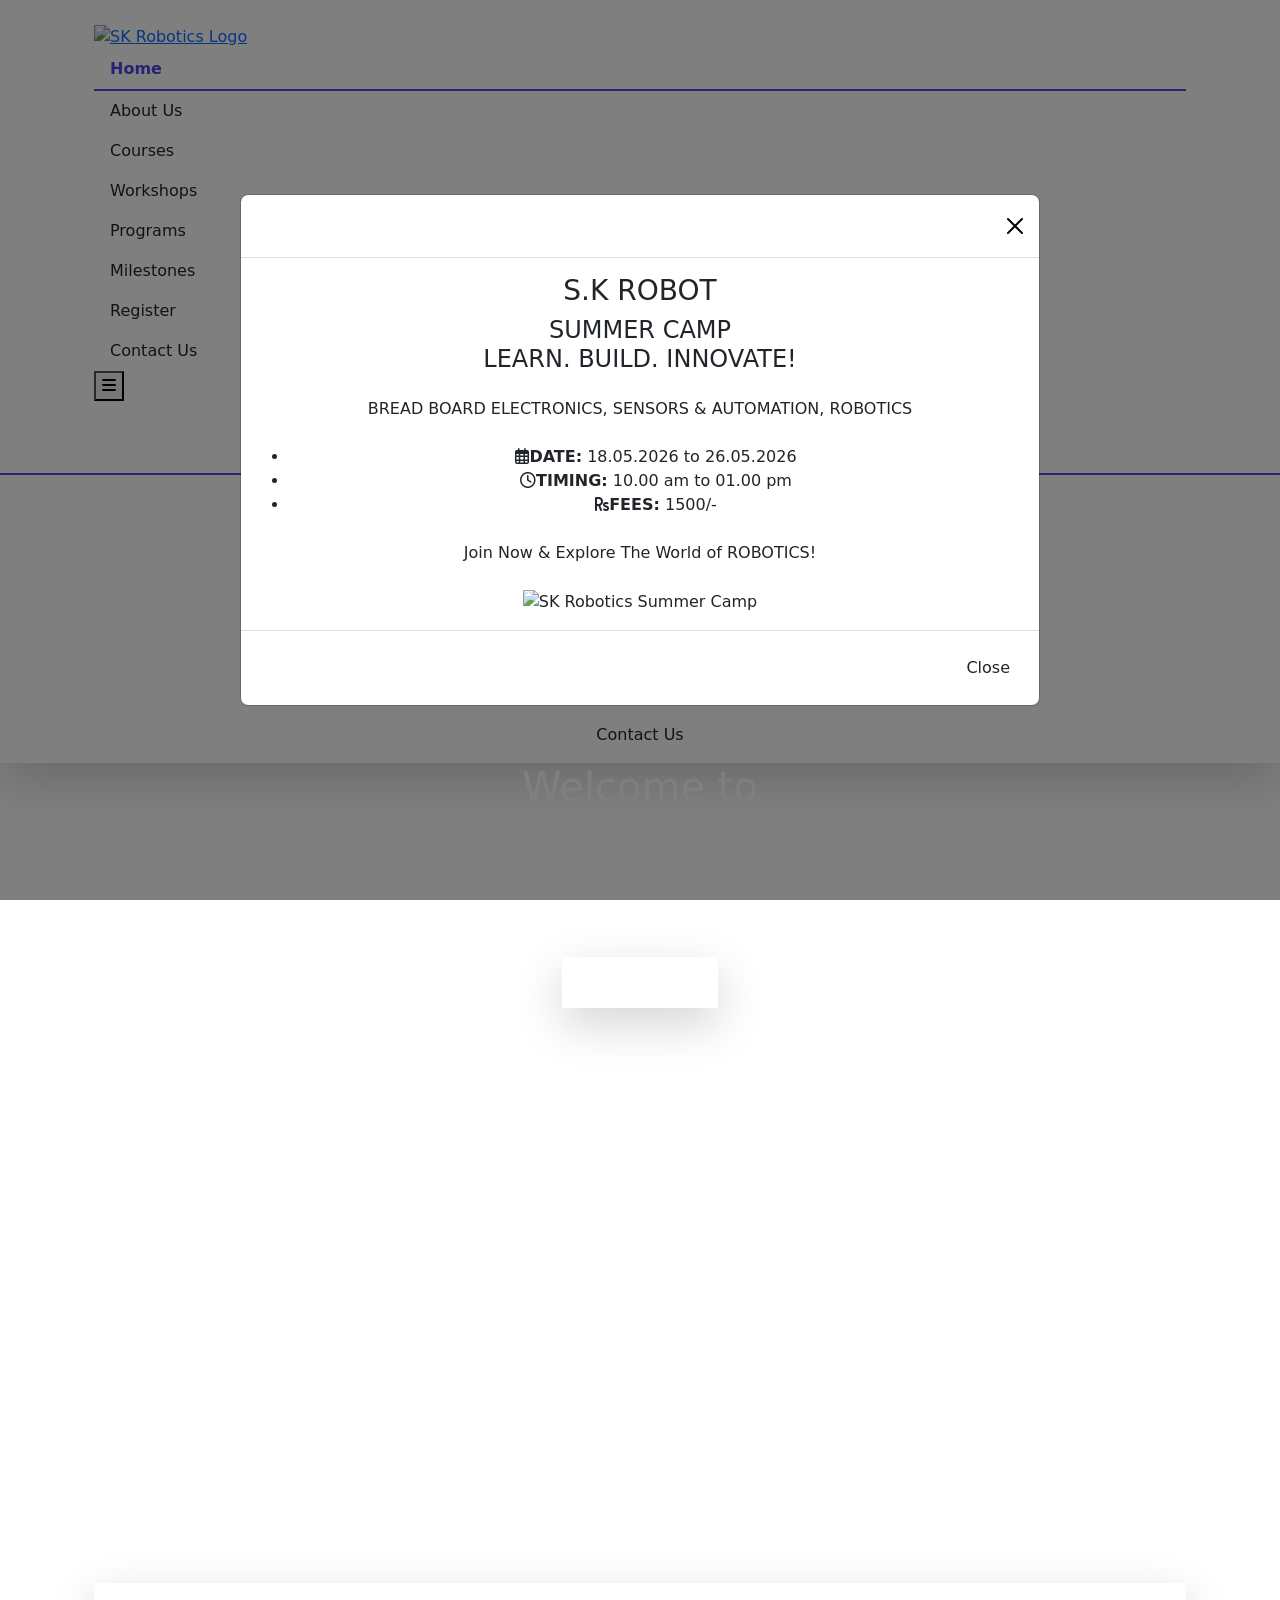
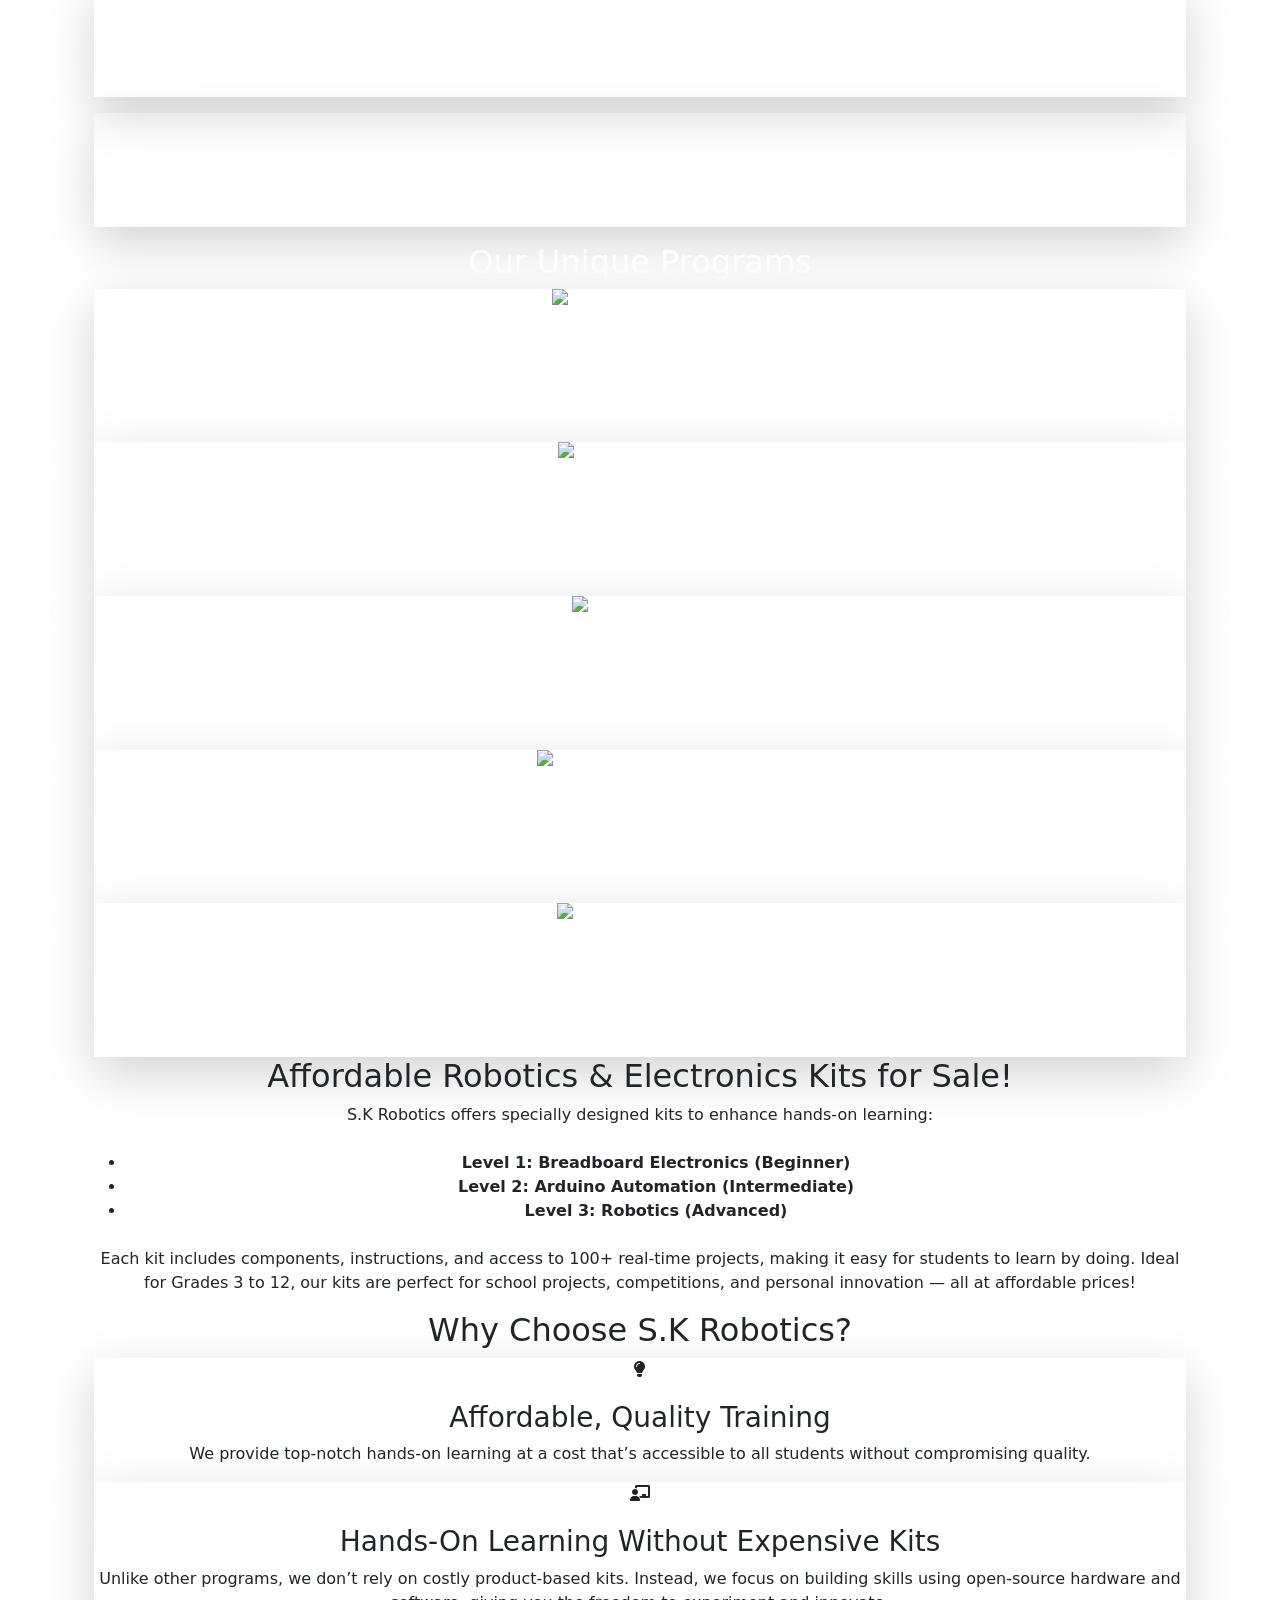
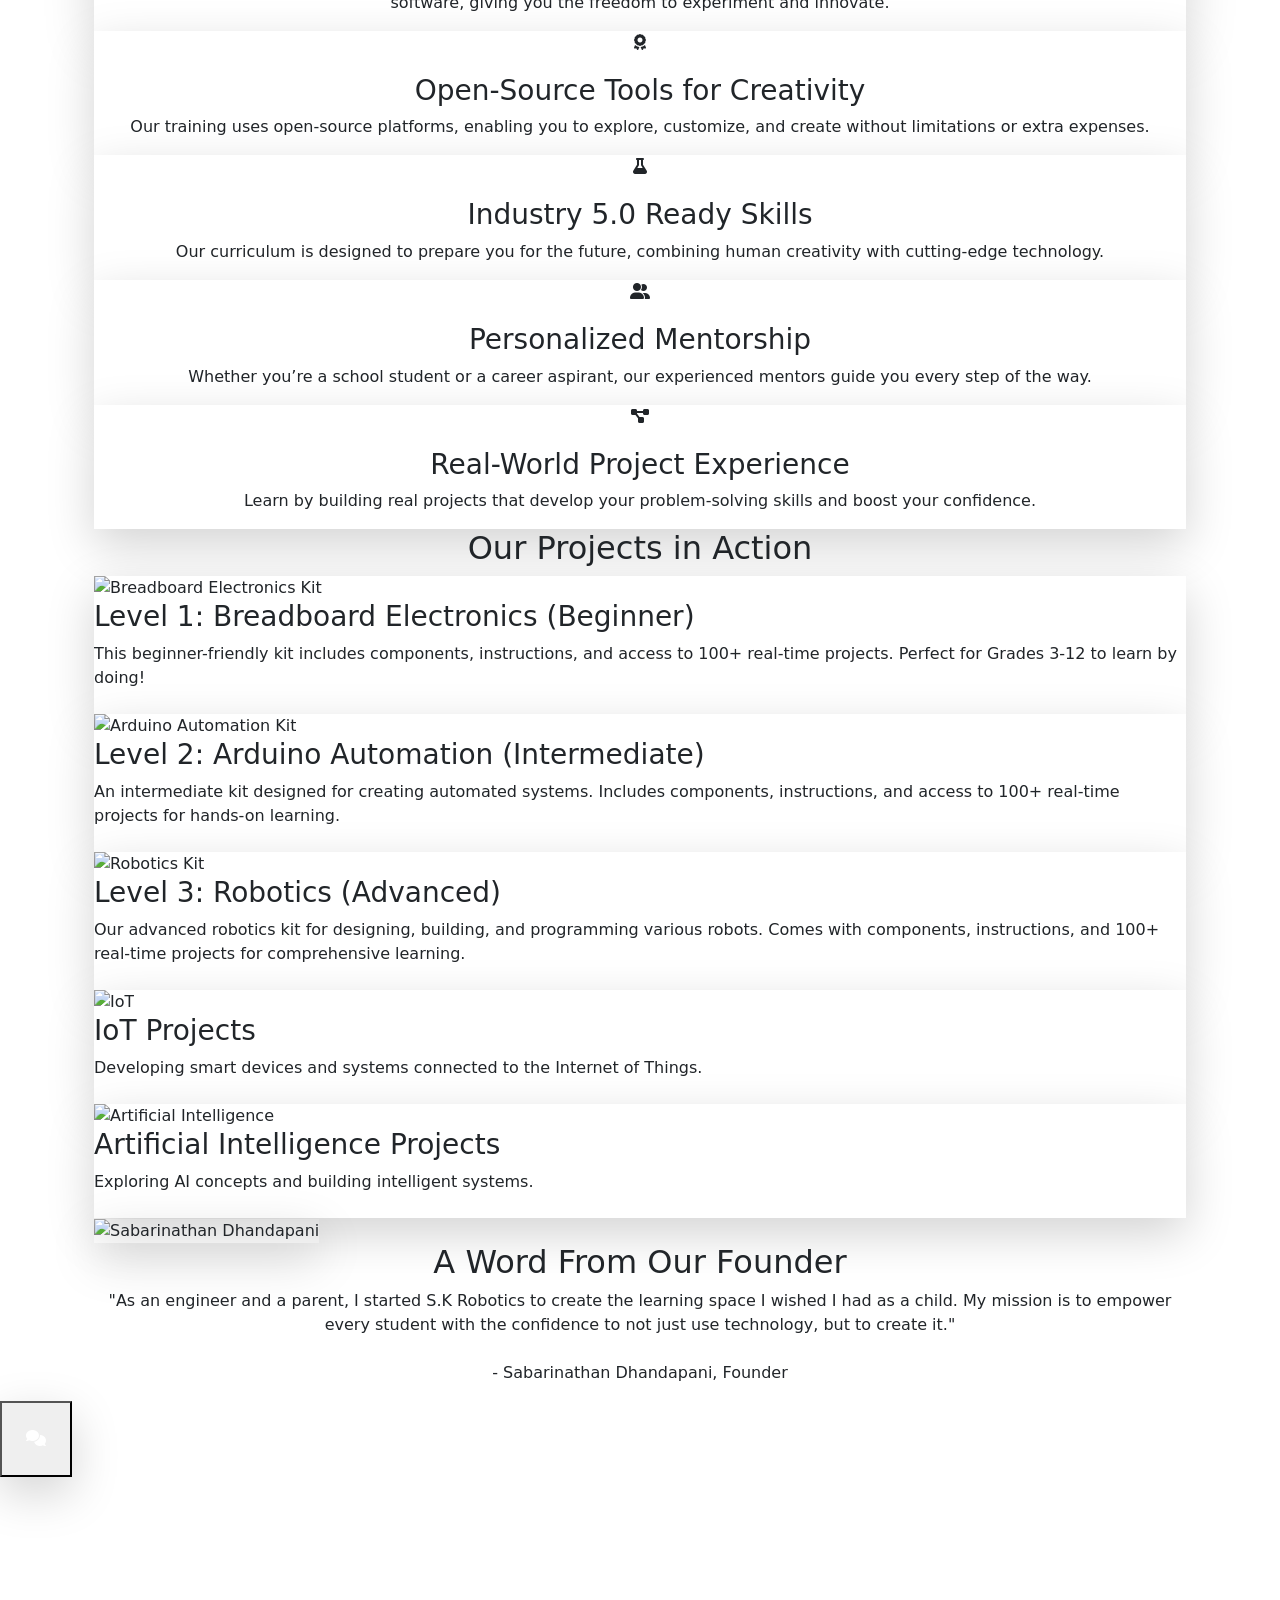
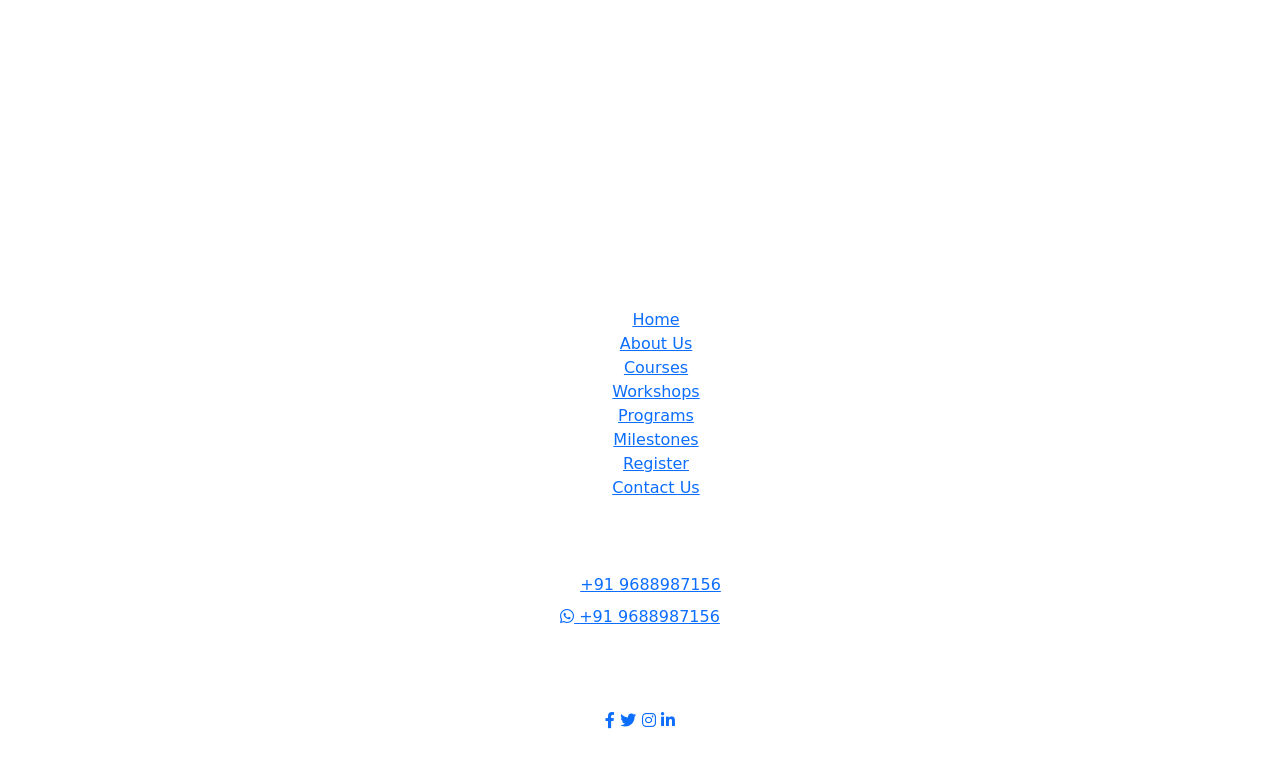
==== commit ebe41e32: "feat: update anniversary modal to summer camp announcement with registration link and redesigned lay" ====
--- a/index.html
+++ b/index.html
@@ -270,44 +270,39 @@
         </section>
     </main>
 
-    <!-- Anniversary Modal - Bootstrap Component -->
+    <!-- Summer Camp Modal - Bootstrap Component -->
     <div class="modal fade" id="anniversaryModal" tabindex="-1" aria-labelledby="anniversaryModalLabel" aria-hidden="true">
-        <div class="modal-dialog modal-dialog-centered">
+        <div class="modal-dialog modal-dialog-centered modal-lg">
             <div class="modal-content rounded-xl shadow-2xl border-none">
                 <div class="modal-header bg-gradient-to-r from-purple-600 to-indigo-700 text-white border-b-0 rounded-t-xl">
-                    <h5 class="modal-title font-extrabold text-2xl" id="anniversaryModalLabel"> Announcement....!</h5>
+                    <h5 class="modal-title font-extrabold text-2xl" id="anniversaryModalLabel">Summer Camp Announcement!</h5>
                     <button type="button" class="btn-close text-white opacity-100" data-bs-dismiss="modal" aria-label="Close"></button>
                 </div>
-                <div class="modal-body p-8 text-center">
-                    <p class="text-gray-700 text-lg mb-6">
-                       SK ரோபோடிக்ஸ்
-
-உடுமலை
-
-உடுமலையில் முதன்முறையாக
-பள்ளி மற்றும் கல்லூரி மாணவர்களுக்கான
-கோடைகால ரோபோடிக்ஸ் மற்றும் AI பயிற்சி வகுப்புகள்
-
-சிறப்பம்சங்கள்
-தனித்தனி அதிநவீன இணைய வசதியுடன் கூடிய கணினி ஆய்வகம்
-செய்முறை பயிற்சிக்கு தனித்தனி உபகரணங்கள்
-அரசு அங்கீகாரம் பெற்ற சான்றிதழ்கள்
-பயிற்சி காலம்
-
-7 நாட்கள் – ஏப்ரல் மற்றும் மே மாதங்களில்
-
-எங்களின் சாதனைகள்
-எங்கள் மாணவர்கள் “வீட்டுக்கு ஒரு விஞ்ஞானி” மற்றும் News 7 நடத்தும் “துளிரும் விஞ்ஞானி” நிகழ்ச்சிகளில் திருப்பூர் மற்றும் கோவை மாவட்ட அளவில் பல்வேறு பரிசுகளை பெற்றுள்ளனர்
-பொறியியல், பாலிடெக்னிக், கலை மற்றும் அறிவியல் கல்லூரிகளில் நடைபெற்ற அறிவியல் கண்காட்சிகளில் பங்கேற்று பரிசுகள் பெற்றுள்ளனர்
-மேலும் சில கல்லூரிகளில் உயர்கல்விக்கான வாய்ப்புகளையும் பெற்றுள்ளனர்
-                    </p>
-                    <img src="https://res.cloudinary.com/dujxs5154/image/upload/v1774887158/poster_bk0dlm.jpg" 
-                         alt="SK Robotics 1 Year Anniversary" 
-                         class="mx-auto rounded-lg shadow-xl w-full max-w-sm object-cover border-4 border-gray-200">
+                <div class="modal-body p-8 text-center flex flex-col md:flex-row items-center gap-6">
+                    <div class="md:w-1/2 text-left">
+                        <h3 class="text-2xl font-bold text-indigo-700 mb-2">S.K ROBOT</h3>
+                        <h4 class="text-xl font-bold text-purple-600 mb-4">SUMMER CAMP<br>LEARN. BUILD. INNOVATE!</h4>
+                        <p class="text-gray-700 text-md mb-4 font-semibold">
+                            BREAD BOARD ELECTRONICS, SENSORS & AUTOMATION, ROBOTICS
+                        </p>
+                        <ul class="text-gray-700 text-sm mb-4 space-y-2">
+                            <li><strong><i class="far fa-calendar-alt text-indigo-500 mr-2"></i>DATE:</strong> 18.05.2026 to 26.05.2026</li>
+                            <li><strong><i class="far fa-clock text-indigo-500 mr-2"></i>TIMING:</strong> 10.00 am to 01.00 pm</li>
+                            <li><strong><i class="fas fa-rupee-sign text-indigo-500 mr-2"></i>FEES:</strong> 1500/-</li>
+                        </ul>
+                        <p class="text-indigo-600 font-bold mb-4">
+                            Join Now & Explore The World of ROBOTICS!
+                        </p>
+                    </div>
+                    <div class="md:w-1/2">
+                        <img src="https://res.cloudinary.com/dujxs5154/image/upload/v1779030167/modal_ndszbn.jpg" 
+                             alt="SK Robotics Summer Camp" 
+                             class="mx-auto rounded-lg shadow-xl w-full object-cover border-4 border-indigo-100">
+                    </div>
                 </div>
                 <div class="modal-footer justify-center bg-gray-50 border-t-0 rounded-b-xl">
-                    <a href="about.html" class="inline-block bg-indigo-600 hover:bg-indigo-700 text-white font-bold py-2 px-6 rounded-full shadow-md transition duration-300 transform hover:scale-105">
-                        Learn More About Us
+                    <a href="registration.html" class="inline-block bg-indigo-600 hover:bg-indigo-700 text-white font-bold py-2 px-6 rounded-full shadow-md transition duration-300 transform hover:scale-105">
+                        Register Now
                     </a>
                     <button type="button" class="btn bg-gray-200 text-gray-700 font-semibold py-2 px-6 rounded-full transition duration-300 hover:bg-gray-300" data-bs-dismiss="modal">Close</button>
                 </div>
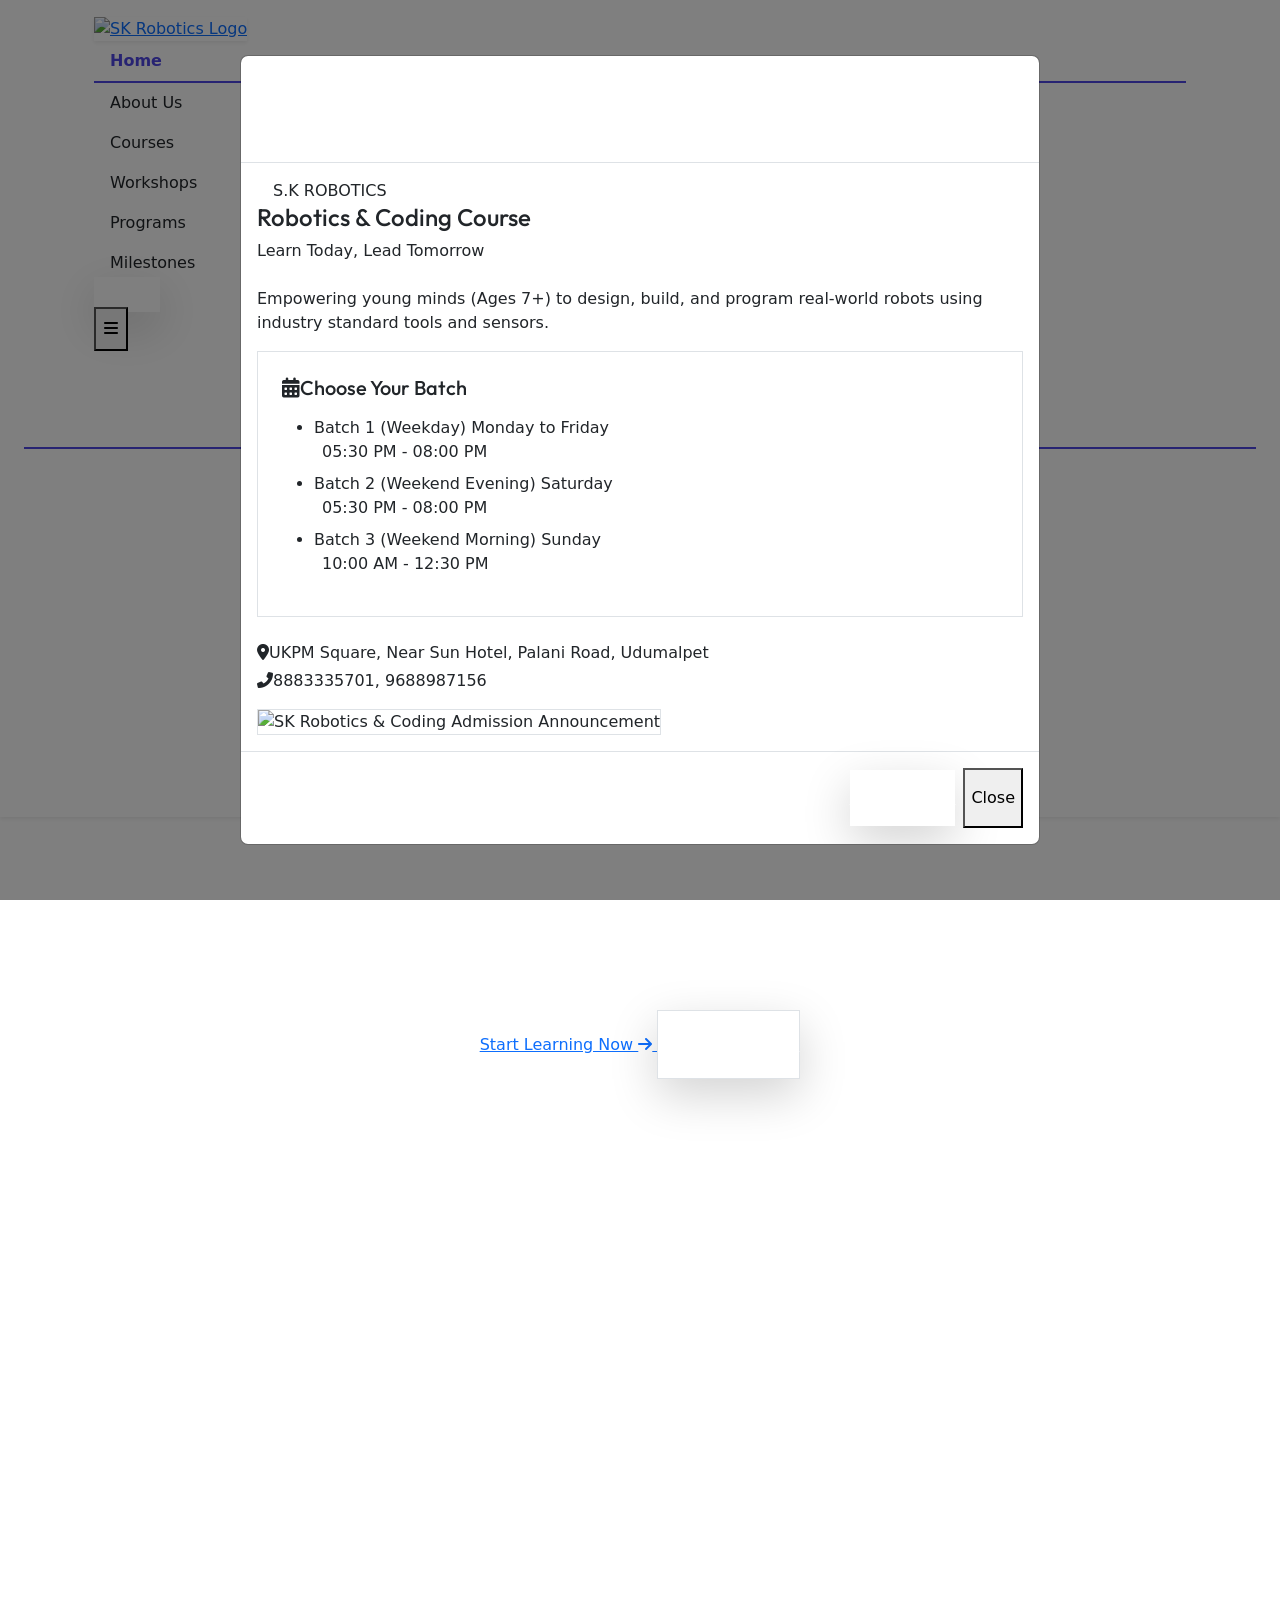
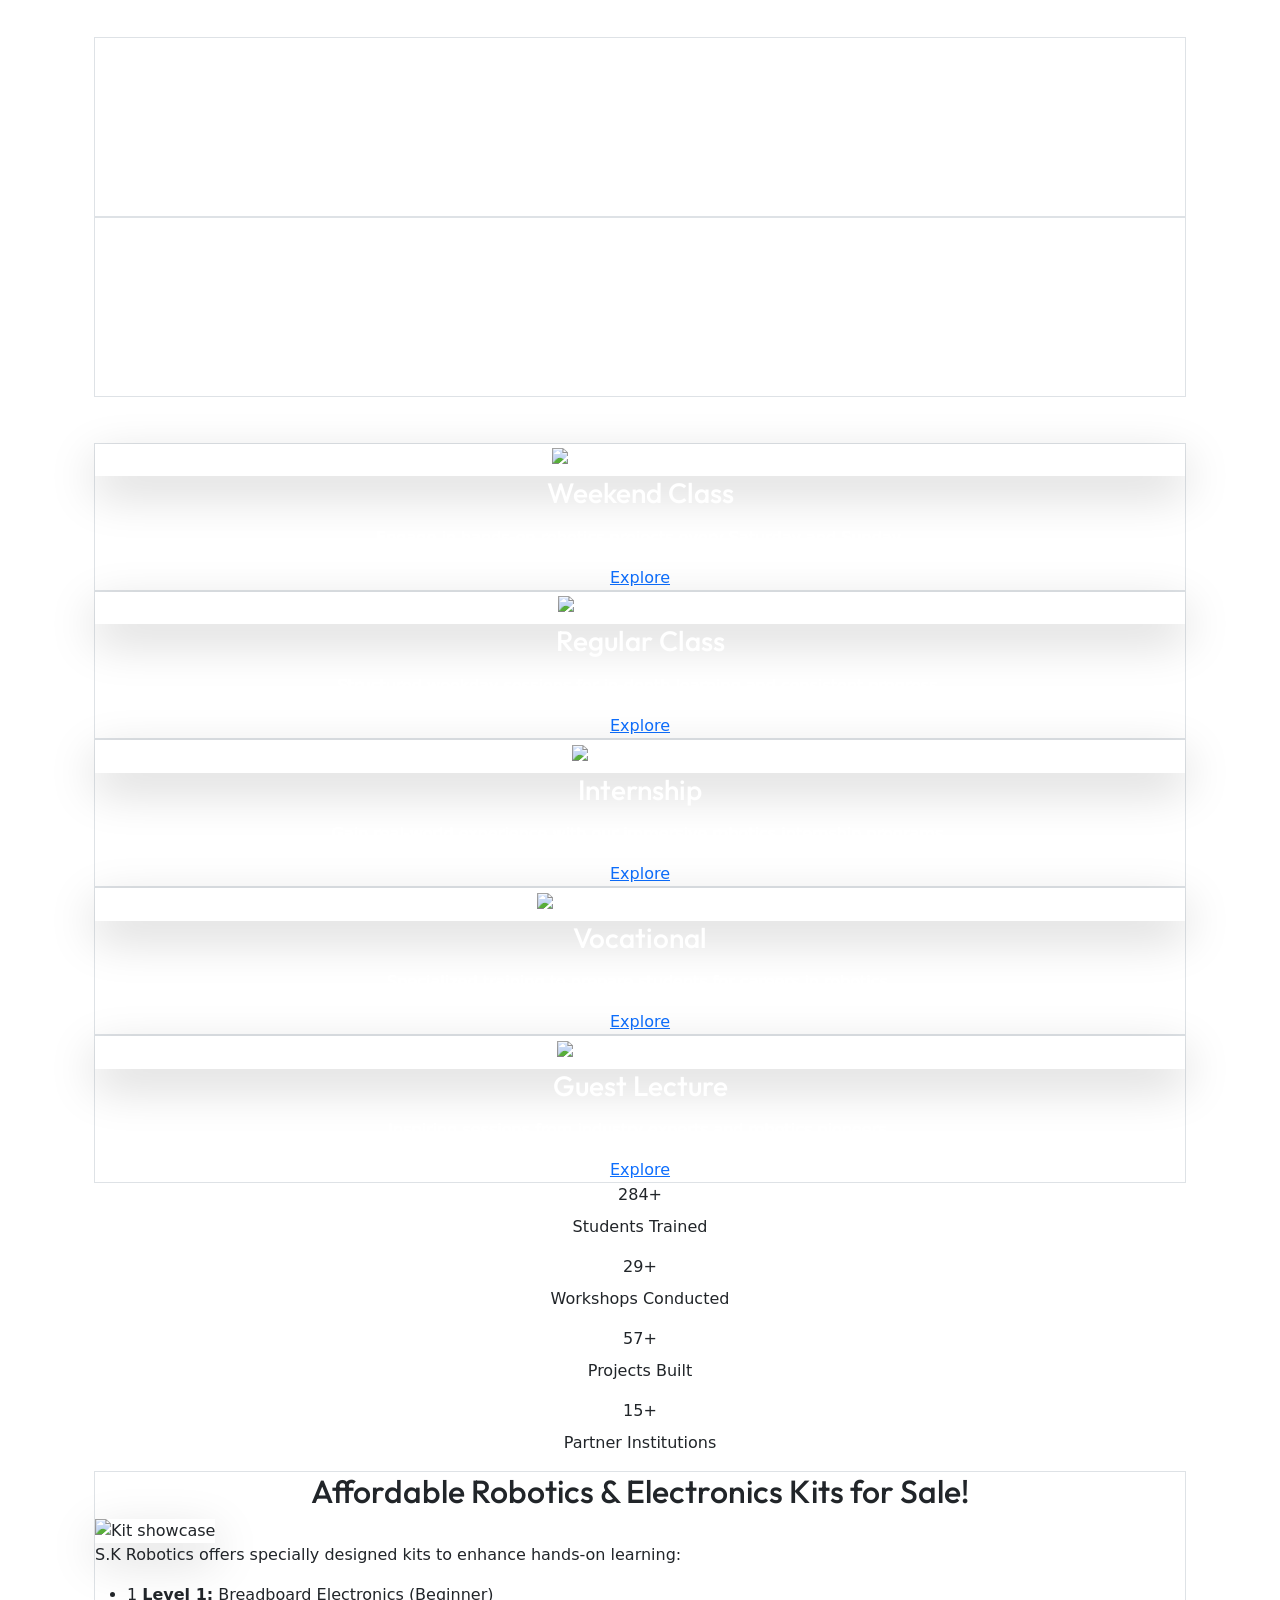
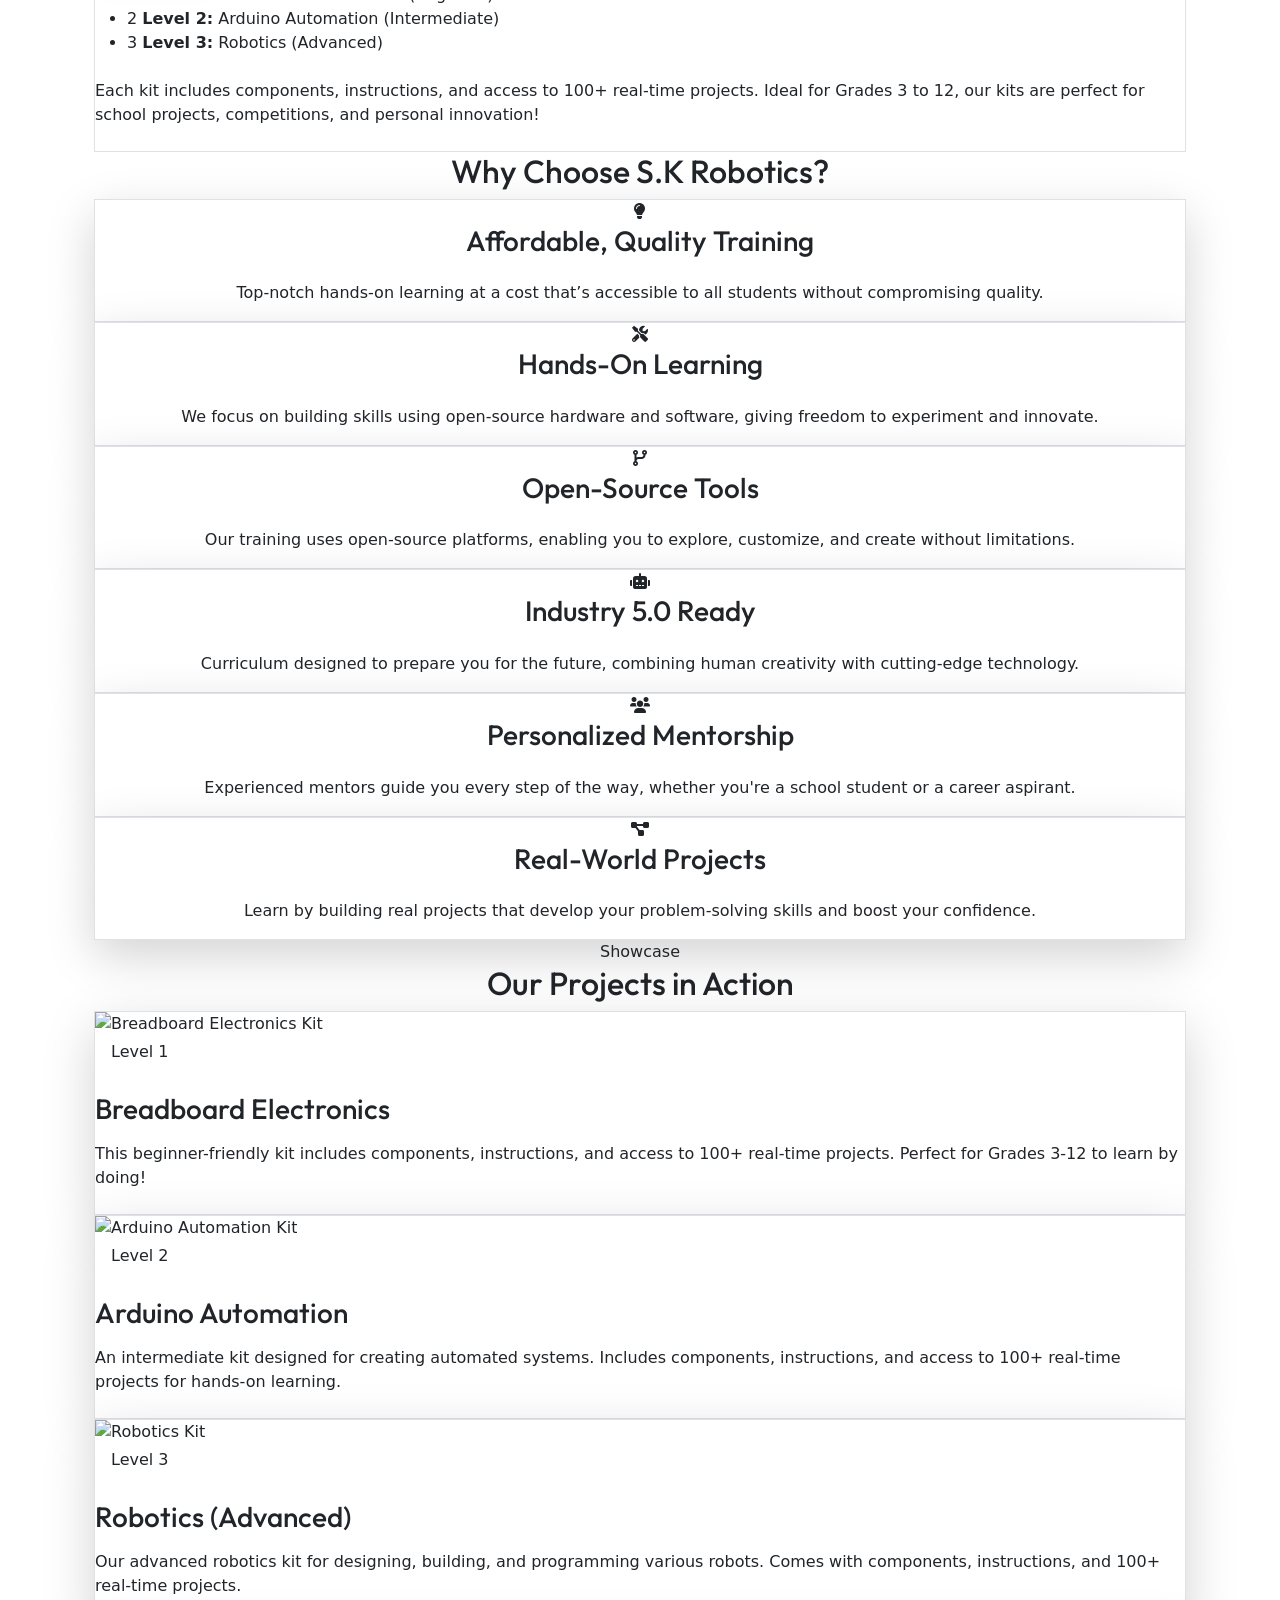
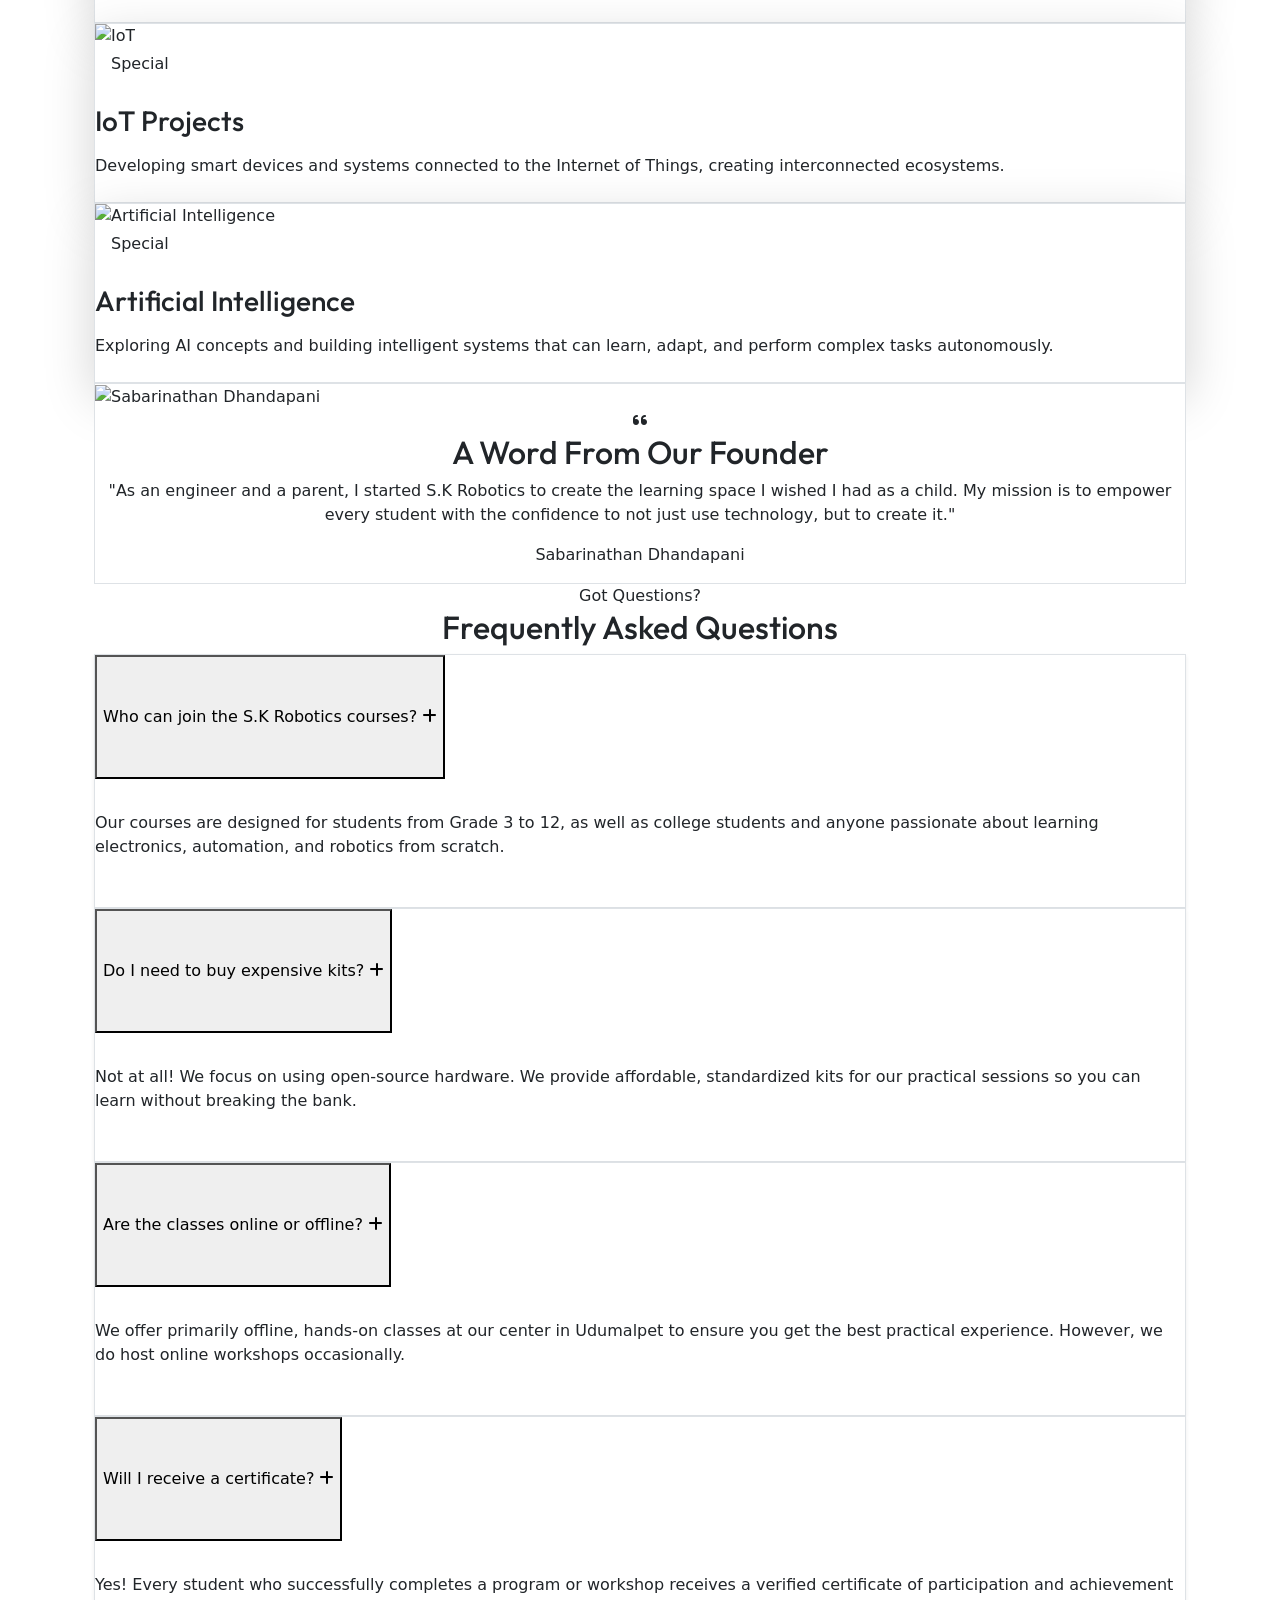
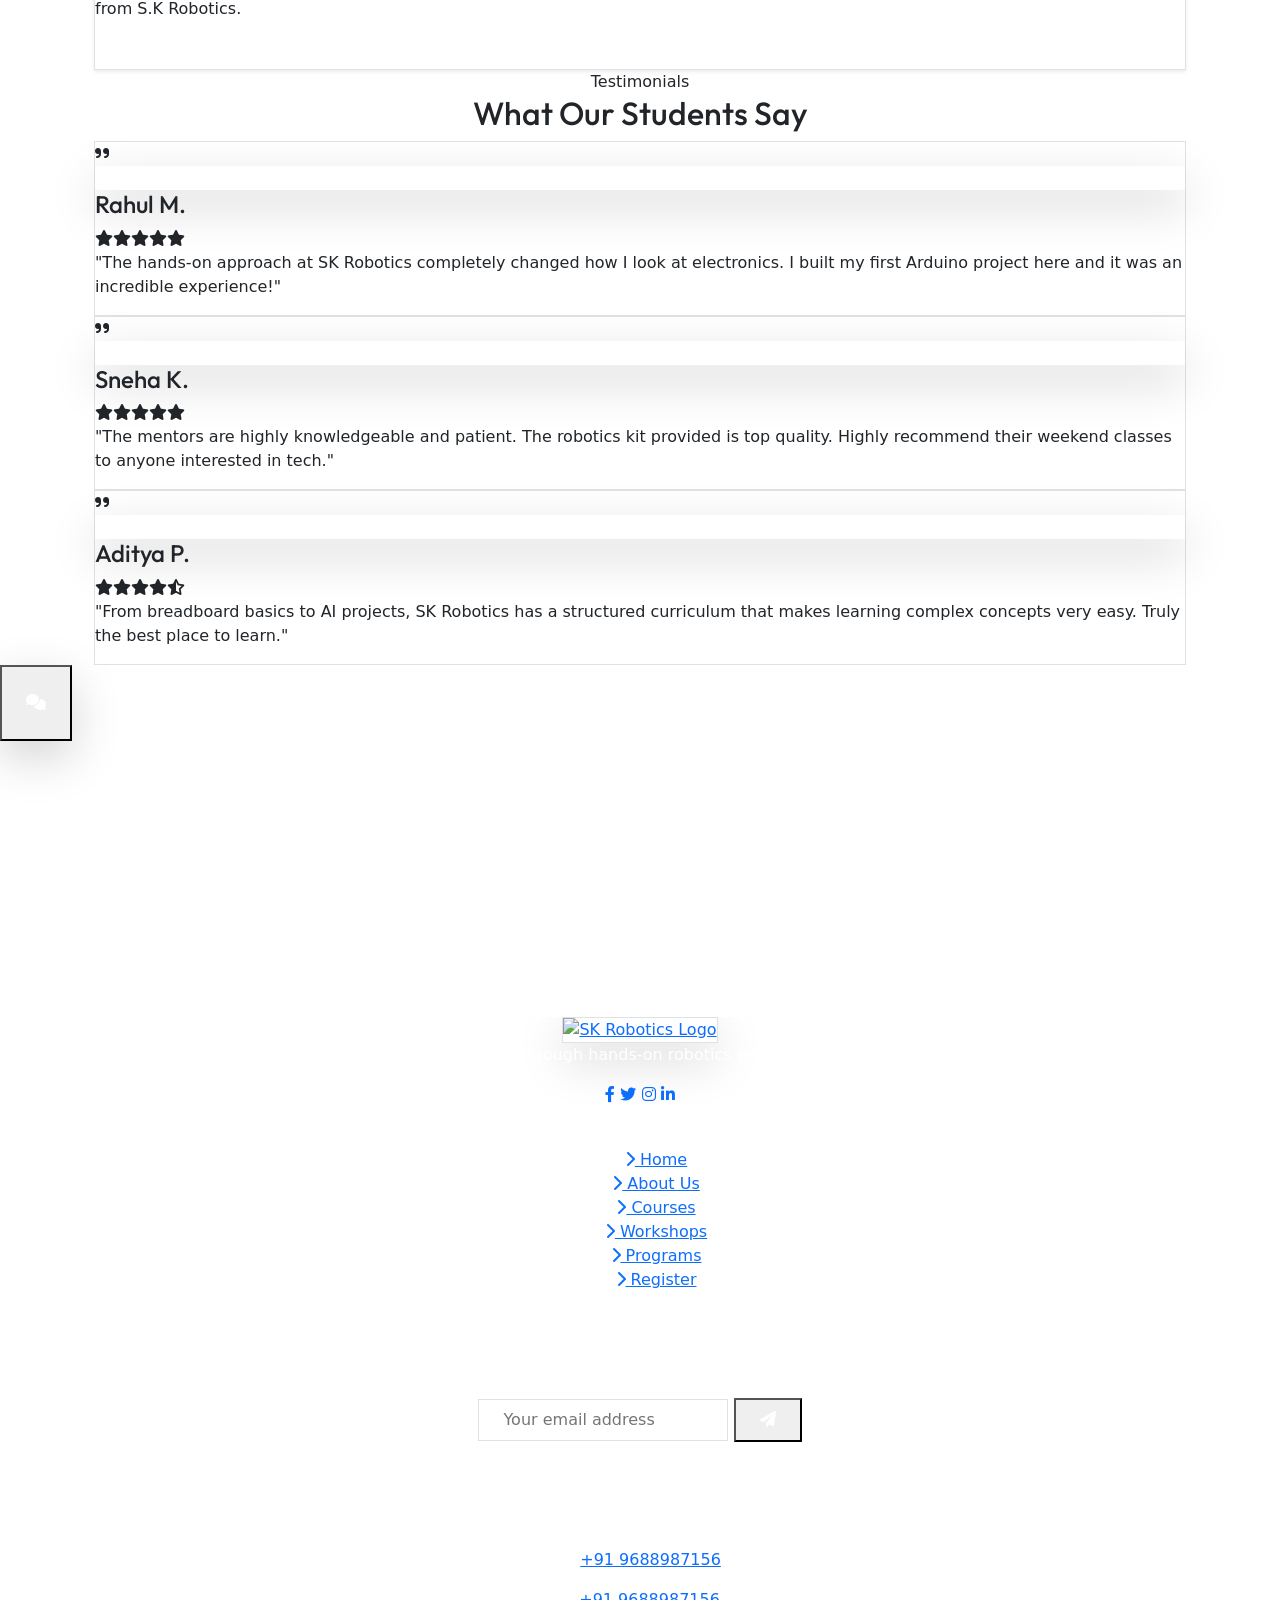
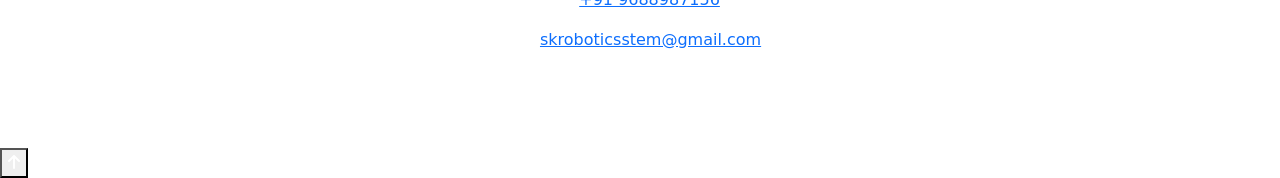
==== commit 8b8c18a9: "feat: implement site-wide scripts for UI interactivity, animations, and image slideshows while updat" ====
--- a/index.html
+++ b/index.html
@@ -4,6 +4,14 @@
     <meta charset="UTF-8">
     <meta name="viewport" content="width=device-width, initial-scale=1.0">
     <title>S.K Robotics: Shaping Future Innovators</title>
+    <!-- SEO Meta Tags -->
+    <meta name="description" content="S.K Robotics is a premier training center in Udumalpet, Tamil Nadu, offering hands-on courses in Breadboard Electronics, Arduino Automation, Robotics, IoT, and AI for students from Grade 3 to 12.">
+    <meta name="keywords" content="Robotics, Electronics, Arduino, IoT, AI, STEM, Coding, Summer Camp, Udumalpet, S.K Robotics">
+    <meta name="author" content="Sabarinathan Dhandapani">
+    <meta property="og:title" content="S.K Robotics: Shaping Future Innovators">
+    <meta property="og:description" content="Empowering the next generation of innovators through hands-on robotics education and cutting-edge technology programs.">
+    <meta property="og:type" content="website">
+
     <!-- Tailwind CSS CDN -->
     <script src="https://cdn.tailwindcss.com"></script>
     <!-- Google Fonts - Inter -->
@@ -17,235 +25,347 @@
     <!-- Custom CSS -->
     <link rel="stylesheet" href="./css/style.css">
 </head>
-<body class="bg-gray-50 text-gray-800">
+<body class="bg-gray-50 text-gray-800 font-sans selection:bg-indigo-500 selection:text-white">
 
     <!-- Header -->
-    <header class="bg-white shadow-lg fixed top-0 left-0 w-full z-50">
-        <div class="container mx-auto px-4 py-4 flex justify-between items-center">
+    <header class="bg-white/80 backdrop-blur-lg border-b border-gray-200/50 shadow-sm fixed top-0 left-0 w-full z-50 transition-all duration-300">
+        <div class="container mx-auto px-4 py-3 flex justify-between items-center">
             <!-- Logo -->
-            <a href="index.html" class="flex items-center">
-                <img src="https://res.cloudinary.com/dujxs5154/image/upload/v1751380937/WhatsApp_Image_2025-06-27_at_6.17.36_AM_uaimrs.jpg" alt="SK Robotics Logo" class="h-10 sm:h-12 w-auto">
+            <a href="index.html" class="flex items-center transform transition duration-300 hover:scale-105">
+                <img src="https://res.cloudinary.com/dujxs5154/image/upload/v1751380937/WhatsApp_Image_2025-06-27_at_6.17.36_AM_uaimrs.jpg" alt="SK Robotics Logo" class="h-12 sm:h-14 w-auto rounded-xl shadow-sm">
             </a>
             <!-- Navigation -->
-            <nav class="hidden md:flex space-x-6">
-                <a href="index.html" class="nav-link text-gray-600 hover:text-indigo-600 font-medium transition duration-300 rounded-md py-2 px-3 active">Home</a>
-                <a href="about.html" class="nav-link text-gray-600 hover:text-indigo-600 font-medium transition duration-300 rounded-md py-2 px-3">About Us</a>
-                <a href="courses.html" class="nav-link text-gray-600 hover:text-indigo-600 font-medium transition duration-300 rounded-md py-2 px-3">Courses</a>
-                <a href="workshops.html" class="nav-link text-gray-600 hover:text-indigo-600 font-medium transition duration-300 rounded-md py-2 px-3">Workshops</a>
-                <a href="programs.html" class="nav-link text-gray-600 hover:text-indigo-600 font-medium transition duration-300 rounded-md py-2 px-3">Programs</a>
-                <a href="milestones.html" class="nav-link text-gray-600 hover:text-indigo-600 font-medium transition duration-300 rounded-md py-2 px-3">Milestones</a>
-                <a href="registration.html" class="nav-link text-gray-600 hover:text-indigo-600 font-medium transition duration-300 rounded-md py-2 px-3">Register</a>
-                <a href="contact.html" class="nav-link text-gray-600 hover:text-indigo-600 font-medium transition duration-300 rounded-md py-2 px-3">Contact Us</a>
+            <nav class="hidden md:flex space-x-2 lg:space-x-4">
+                <a href="index.html" class="nav-link text-gray-600 hover:text-indigo-600 font-semibold transition-colors duration-300 rounded-lg py-2 px-3 active hover:bg-indigo-50">Home</a>
+                <a href="about.html" class="nav-link text-gray-600 hover:text-indigo-600 font-semibold transition-colors duration-300 rounded-lg py-2 px-3 hover:bg-indigo-50">About Us</a>
+                <a href="courses.html" class="nav-link text-gray-600 hover:text-indigo-600 font-semibold transition-colors duration-300 rounded-lg py-2 px-3 hover:bg-indigo-50">Courses</a>
+                <a href="workshops.html" class="nav-link text-gray-600 hover:text-indigo-600 font-semibold transition-colors duration-300 rounded-lg py-2 px-3 hover:bg-indigo-50">Workshops</a>
+                <a href="programs.html" class="nav-link text-gray-600 hover:text-indigo-600 font-semibold transition-colors duration-300 rounded-lg py-2 px-3 hover:bg-indigo-50">Programs</a>
+                <a href="milestones.html" class="nav-link text-gray-600 hover:text-indigo-600 font-semibold transition-colors duration-300 rounded-lg py-2 px-3 hover:bg-indigo-50">Milestones</a>
+                <a href="registration.html" class="inline-flex items-center justify-center bg-gradient-to-r from-indigo-600 to-purple-600 text-white font-bold py-2 px-6 rounded-full shadow-lg transition-all duration-300 hover:shadow-indigo-500/30 hover:scale-105">Register</a>
             </nav>
             <!-- Mobile Menu Button -->
-            <button id="mobile-menu-button" class="md:hidden text-gray-600 hover:text-indigo-600 focus:outline-none" aria-label="Toggle Navigation Menu">
+            <button id="mobile-menu-button" class="md:hidden text-gray-800 hover:text-indigo-600 focus:outline-none p-2 rounded-lg bg-gray-100/50 backdrop-blur" aria-label="Toggle Navigation Menu">
                 <i class="fas fa-bars text-2xl"></i>
             </button>
         </div>
         <!-- Mobile Menu Dropdown -->
-        <div id="mobile-menu" class="hidden md:hidden bg-white shadow-md py-2">
-            <nav class="flex flex-col items-center space-y-2">
-                <a href="index.html" class="nav-link block text-gray-700 hover:bg-indigo-50 hover:text-indigo-600 w-full text-center py-2 px-4 rounded-md transition duration-300 active">Home</a>
-                <a href="about.html" class="nav-link block text-gray-700 hover:bg-indigo-50 hover:text-indigo-600 w-full text-center py-2 px-4 rounded-md transition duration-300">About Us</a>
-                <a href="courses.html" class="nav-link block text-gray-700 hover:bg-indigo-50 hover:text-indigo-600 w-full text-center py-2 px-4 rounded-md transition duration-300">Courses</a>
-                <a href="workshops.html" class="nav-link block text-gray-700 hover:bg-indigo-50 hover:text-indigo-600 w-full text-center py-2 px-4 rounded-md transition duration-300">Workshops</a>
-                <a href="programs.html" class="nav-link block text-gray-700 hover:bg-indigo-50 hover:text-indigo-600 w-full text-center py-2 px-4 rounded-md transition duration-300">Programs</a>
-                <a href="milestones.html" class="nav-link block text-gray-700 hover:bg-indigo-50 hover:text-indigo-600 w-full text-center py-2 px-4 rounded-md transition duration-300">Milestones</a>
-                <a href="registration.html" class="nav-link block text-gray-700 hover:bg-indigo-50 hover:text-indigo-600 w-full text-center py-2 px-4 rounded-md transition duration-300">Register</a>
-                <a href="contact.html" class="nav-link block text-gray-700 hover:bg-indigo-50 hover:text-indigo-600 w-full text-center py-2 px-4 rounded-md transition duration-300">Contact Us</a>
+        <div id="mobile-menu" class="hidden md:hidden bg-white/95 backdrop-blur-xl border-t border-gray-100 shadow-2xl py-4 absolute w-full left-0 top-full origin-top transition-all">
+            <nav class="flex flex-col items-center space-y-2 px-4">
+                <a href="index.html" class="nav-link block text-gray-800 font-semibold hover:bg-indigo-50 hover:text-indigo-600 w-full text-center py-3 px-4 rounded-xl transition duration-300 active">Home</a>
+                <a href="about.html" class="nav-link block text-gray-700 font-semibold hover:bg-indigo-50 hover:text-indigo-600 w-full text-center py-3 px-4 rounded-xl transition duration-300">About Us</a>
+                <a href="courses.html" class="nav-link block text-gray-700 font-semibold hover:bg-indigo-50 hover:text-indigo-600 w-full text-center py-3 px-4 rounded-xl transition duration-300">Courses</a>
+                <a href="workshops.html" class="nav-link block text-gray-700 font-semibold hover:bg-indigo-50 hover:text-indigo-600 w-full text-center py-3 px-4 rounded-xl transition duration-300">Workshops</a>
+                <a href="programs.html" class="nav-link block text-gray-700 font-semibold hover:bg-indigo-50 hover:text-indigo-600 w-full text-center py-3 px-4 rounded-xl transition duration-300">Programs</a>
+                <a href="milestones.html" class="nav-link block text-gray-700 font-semibold hover:bg-indigo-50 hover:text-indigo-600 w-full text-center py-3 px-4 rounded-xl transition duration-300">Milestones</a>
+                <a href="registration.html" class="nav-link block bg-indigo-600 text-white font-bold hover:bg-indigo-700 w-full text-center py-3 px-4 rounded-xl transition duration-300 mt-2 shadow-md">Register</a>
             </nav>
         </div>
     </header>
 
     <main class="pt-20">
         <!-- Hero Section with Dynamic Background -->
-        <section id="hero-section" class="min-h-screen bg-cover bg-center flex items-center relative transition-background">
-            <div class="absolute inset-0 bg-black opacity-40"></div>
+        <section id="hero-section" class="min-h-screen bg-cover bg-center flex items-center relative transition-background overflow-hidden">
+            <div class="absolute inset-0 bg-gradient-to-br from-indigo-950/80 via-purple-900/60 to-black/80 backdrop-blur-[2px]"></div>
+            
+            <!-- Animated shapes behind text -->
+            <div class="absolute top-1/4 left-1/4 w-96 h-96 bg-indigo-500 rounded-full mix-blend-screen filter blur-[128px] opacity-40 animate-blob"></div>
+            <div class="absolute bottom-1/4 right-1/4 w-96 h-96 bg-purple-500 rounded-full mix-blend-screen filter blur-[128px] opacity-40 animate-blob animation-delay-4000"></div>
+
             <div class="container mx-auto px-4 py-16 text-center text-white relative z-10 animate-on-scroll">
-                <h1 class="text-4xl sm:text-5xl lg:text-6xl font-extrabold leading-tight mb-4 drop-shadow-lg">
-                    Welcome to <br> S.K Robotics<br>
+                <span class="inline-block py-1 px-3 rounded-full bg-white/10 backdrop-blur-md border border-white/20 text-indigo-200 text-sm font-semibold tracking-wider uppercase mb-6 shadow-xl">Igniting Young Minds</span>
+                <h1 class="text-5xl sm:text-6xl lg:text-7xl font-heading font-extrabold leading-tight mb-6 drop-shadow-2xl text-transparent bg-clip-text bg-gradient-to-r from-blue-100 via-indigo-100 to-purple-100">
+                    <span id="typed-text"></span><span class="animate-pulse font-light text-white ml-1">|</span>
                 </h1>
-                <p class="text-lg sm:text-xl lg:text-2xl mb-8 max-w-3xl mx-auto drop-shadow-md">
-                    “Robotics is not about building machines
-                    it’s about building minds."<br><br>
-                    — Sabarinathan Dhandapani
+                <p class="text-xl sm:text-2xl mb-10 max-w-3xl mx-auto drop-shadow-md text-indigo-50/90 font-light leading-relaxed">
+                    “Robotics is not about building machines, <br class="hidden sm:block"> it’s about building minds.”<br>
+                    <span class="block mt-4 text-base font-semibold text-purple-300 tracking-wide">— Sabarinathan Dhandapani</span>
                 </p>
-                <a href="registration.html" class="inline-block bg-indigo-600 hover:bg-indigo-700 text-white font-bold py-3 px-8 rounded-full shadow-lg transition duration-300 transform hover:scale-105">
-                    Register for a Class
-                </a>
-                <!-- The button to open the modal is now removed as per your request -->
+                <div class="flex flex-col sm:flex-row items-center justify-center gap-4">
+                    <a href="registration.html" class="w-full sm:w-auto inline-flex items-center justify-center bg-white text-indigo-900 font-bold py-4 px-10 rounded-full shadow-[0_0_30px_rgba(255,255,255,0.3)] transition-all duration-300 transform hover:-translate-y-1 hover:scale-105 hover:bg-indigo-50">
+                        Start Learning Now <i class="fas fa-arrow-right ml-2"></i>
+                    </a>
+                    <a href="#our-unique-programs" class="w-full sm:w-auto inline-flex items-center justify-center bg-white/10 backdrop-blur-md border border-white/30 hover:bg-white/20 text-white font-bold py-4 px-10 rounded-full shadow-lg transition-all duration-300 transform hover:-translate-y-1">
+                        Explore Programs
+                    </a>
+                </div>
             </div>
         </section>
 
         <!-- Achievements Section -->
-        <section id="achievements-section" class="py-8 bg-gray-50">
+        <section id="achievements-section" class="py-16 bg-white relative overflow-hidden">
+            <!-- decorative blob -->
+            <div class="absolute top-0 left-0 w-72 h-72 bg-indigo-100 rounded-full mix-blend-multiply filter blur-3xl opacity-50 animate-blob"></div>
+            <div class="absolute bottom-0 right-0 w-72 h-72 bg-purple-100 rounded-full mix-blend-multiply filter blur-3xl opacity-50 animate-blob animation-delay-2000"></div>
+
+            <div class="container mx-auto px-4 relative z-10">
+                <div class="grid grid-cols-1 md:grid-cols-2 gap-8 justify-items-center">
+                    <div class="group bg-gradient-to-br from-[#1F2937] to-[#111827] rounded-3xl shadow-xl p-8 flex items-center justify-center space-x-6 w-full max-w-md transform transition-all duration-500 hover:-translate-y-2 hover:shadow-[0_20px_40px_rgba(31,41,55,0.3)] border border-gray-800">
+                        <div class="bg-gradient-to-br from-indigo-500 to-purple-600 p-4 rounded-2xl shadow-inner group-hover:scale-110 transition-transform duration-500">
+                            <img src="[data-uri]" alt="Beneficiaries Icon" class="w-10 h-10 filter invert">
+                        </div>
+                        <div class="text-white">
+                            <p class="text-5xl font-heading font-extrabold tracking-tight text-transparent bg-clip-text bg-gradient-to-r from-indigo-200 to-white">2,700+</p>
+                            <p class="text-gray-400 font-medium text-lg mt-1 tracking-wide uppercase text-sm">Beneficiaries</p>
+                        </div>
+                    </div>
+                    
+                    <div class="group bg-gradient-to-br from-[#1F2937] to-[#111827] rounded-3xl shadow-xl p-8 flex items-center justify-center space-x-6 w-full max-w-md transform transition-all duration-500 hover:-translate-y-2 hover:shadow-[0_20px_40px_rgba(31,41,55,0.3)] border border-gray-800">
+                        <div class="bg-gradient-to-br from-purple-500 to-pink-500 p-4 rounded-2xl shadow-inner group-hover:scale-110 transition-transform duration-500">
+                            <img src="[data-uri]" alt="Workshops Icon" class="w-10 h-10 filter invert">
+                        </div>
+                        <div class="text-white">
+                            <p class="text-5xl font-heading font-extrabold tracking-tight text-transparent bg-clip-text bg-gradient-to-r from-purple-200 to-white">30+</p>
+                            <p class="text-gray-400 font-medium text-lg mt-1 tracking-wide uppercase text-sm">Workshops & Training</p>
+                        </div>
+                    </div>
+                </div>
+            </div>
+        </section>
+
+        <!-- Our Unique Programs Section -->
+        <section id="our-unique-programs" class="py-20 bg-gradient-to-br from-indigo-900 via-purple-900 to-[#111827] text-white relative overflow-hidden">
+            <!-- decorative blobs -->
+            <div class="absolute top-1/2 left-0 w-96 h-96 bg-purple-600 rounded-full mix-blend-screen filter blur-[100px] opacity-20 animate-blob"></div>
+            <div class="absolute bottom-0 right-0 w-96 h-96 bg-indigo-600 rounded-full mix-blend-screen filter blur-[100px] opacity-20 animate-blob animation-delay-2000"></div>
+
+            <div class="container mx-auto px-4 text-center relative z-10">
+                <h2 class="text-4xl sm:text-5xl font-heading font-extrabold mb-16 drop-shadow-md animate-on-scroll text-transparent bg-clip-text bg-gradient-to-r from-purple-200 to-indigo-200">Our Unique Programs</h2>
+                <div class="grid grid-cols-1 md:grid-cols-2 lg:grid-cols-3 xl:grid-cols-5 gap-8 items-stretch">
+
+                    <div class="group bg-white/10 backdrop-blur-md border border-white/10 rounded-3xl shadow-2xl p-8 flex flex-col items-center transform transition duration-500 hover:-translate-y-3 hover:bg-white/20 hover:border-white/30 animate-on-scroll h-full">
+                        <div class="bg-gradient-to-br from-indigo-400 to-indigo-600 p-1 rounded-full mb-6 shadow-lg group-hover:scale-110 transition-transform duration-500">
+                            <img src="https://placehold.co/100x100/6366F1/FFFFFF?text=Weekend" alt="Weekend Class Icon" class="w-20 h-20 rounded-full object-cover border-4 border-white/20">
+                        </div>
+                        <h3 class="text-2xl font-bold mb-3 font-heading tracking-wide">Weekend Class</h3>
+                        <p class="text-indigo-100/80 text-center flex-grow text-sm leading-relaxed">Engage in hands-on robotics projects every Saturday and Sunday.</p>
+                        <a href="programs.html" class="mt-6 inline-block bg-white text-indigo-900 hover:bg-indigo-50 font-bold py-2.5 px-8 rounded-full transition duration-300 shadow-xl text-sm uppercase tracking-wider">Explore</a>
+                    </div>
+
+                    <div class="group bg-white/10 backdrop-blur-md border border-white/10 rounded-3xl shadow-2xl p-8 flex flex-col items-center transform transition duration-500 hover:-translate-y-3 hover:bg-white/20 hover:border-white/30 animate-on-scroll h-full">
+                        <div class="bg-gradient-to-br from-purple-400 to-purple-600 p-1 rounded-full mb-6 shadow-lg group-hover:scale-110 transition-transform duration-500">
+                            <img src="https://placehold.co/100x100/8B5CF6/FFFFFF?text=Regular" alt="Regular Class Icon" class="w-20 h-20 rounded-full object-cover border-4 border-white/20">
+                        </div>
+                        <h3 class="text-2xl font-bold mb-3 font-heading tracking-wide">Regular Class</h3>
+                        <p class="text-indigo-100/80 text-center flex-grow text-sm leading-relaxed">Structured weekday sessions for in-depth learning and consistent progress.</p>
+                        <a href="programs.html" class="mt-6 inline-block bg-white text-purple-900 hover:bg-purple-50 font-bold py-2.5 px-8 rounded-full transition duration-300 shadow-xl text-sm uppercase tracking-wider">Explore</a>
+                    </div>
+
+                    <div class="group bg-white/10 backdrop-blur-md border border-white/10 rounded-3xl shadow-2xl p-8 flex flex-col items-center transform transition duration-500 hover:-translate-y-3 hover:bg-white/20 hover:border-white/30 animate-on-scroll h-full">
+                        <div class="bg-gradient-to-br from-pink-400 to-pink-600 p-1 rounded-full mb-6 shadow-lg group-hover:scale-110 transition-transform duration-500">
+                            <img src="https://placehold.co/100x100/EC4899/FFFFFF?text=Intern" alt="Internship Icon" class="w-20 h-20 rounded-full object-cover border-4 border-white/20">
+                        </div>
+                        <h3 class="text-2xl font-bold mb-3 font-heading tracking-wide">Internship</h3>
+                        <p class="text-indigo-100/80 text-center flex-grow text-sm leading-relaxed">Gain real-world experience with our immersive robotics internship programs.</p>
+                        <a href="programs.html" class="mt-6 inline-block bg-white text-pink-900 hover:bg-pink-50 font-bold py-2.5 px-8 rounded-full transition duration-300 shadow-xl text-sm uppercase tracking-wider">Explore</a>
+                    </div>
+
+                    <div class="group bg-white/10 backdrop-blur-md border border-white/10 rounded-3xl shadow-2xl p-8 flex flex-col items-center transform transition duration-500 hover:-translate-y-3 hover:bg-white/20 hover:border-white/30 animate-on-scroll h-full">
+                        <div class="bg-gradient-to-br from-teal-400 to-teal-600 p-1 rounded-full mb-6 shadow-lg group-hover:scale-110 transition-transform duration-500">
+                            <img src="https://placehold.co/100x100/10B981/FFFFFF?text=Training" alt="Vocational Training Icon" class="w-20 h-20 rounded-full object-cover border-4 border-white/20">
+                        </div>
+                        <h3 class="text-2xl font-bold mb-3 font-heading tracking-wide">Vocational</h3>
+                        <p class="text-indigo-100/80 text-center flex-grow text-sm leading-relaxed">Specialized training to prepare students for careers in robotics.</p>
+                        <a href="programs.html" class="mt-6 inline-block bg-white text-teal-900 hover:bg-teal-50 font-bold py-2.5 px-8 rounded-full transition duration-300 shadow-xl text-sm uppercase tracking-wider">Explore</a>
+                    </div>
+
+                    <div class="group bg-white/10 backdrop-blur-md border border-white/10 rounded-3xl shadow-2xl p-8 flex flex-col items-center transform transition duration-500 hover:-translate-y-3 hover:bg-white/20 hover:border-white/30 animate-on-scroll h-full">
+                        <div class="bg-gradient-to-br from-blue-400 to-blue-600 p-1 rounded-full mb-6 shadow-lg group-hover:scale-110 transition-transform duration-500">
+                            <img src="https://placehold.co/100x100/3B82F6/FFFFFF?text=Lecture" alt="Guest Lecture Icon" class="w-20 h-20 rounded-full object-cover border-4 border-white/20">
+                        </div>
+                        <h3 class="text-2xl font-bold mb-3 font-heading tracking-wide">Guest Lecture</h3>
+                        <p class="text-indigo-100/80 text-center flex-grow text-sm leading-relaxed">Inspiring sessions from industry experts and robotics pioneers.</p>
+                        <a href="programs.html" class="mt-6 inline-block bg-white text-blue-900 hover:bg-blue-50 font-bold py-2.5 px-8 rounded-full transition duration-300 shadow-xl text-sm uppercase tracking-wider">Explore</a>
+                    </div>
+
+                </div>
+            </div>
+        </section>
+
+        <!-- Stats Section -->
+        <section class="py-16 bg-white relative overflow-hidden border-t border-gray-100">
+            <div class="container mx-auto px-4 relative z-10">
+                <div class="grid grid-cols-2 md:grid-cols-4 gap-8 text-center divide-x divide-gray-100">
+                    <div class="animate-on-scroll">
+                        <div class="text-4xl md:text-5xl font-extrabold text-transparent bg-clip-text bg-gradient-to-r from-indigo-600 to-purple-600 mb-2 stat-counter" data-target="500">0+</div>
+                        <p class="text-gray-500 font-semibold uppercase tracking-wider text-sm">Students Trained</p>
+                    </div>
+                    <div class="animate-on-scroll">
+                        <div class="text-4xl md:text-5xl font-extrabold text-transparent bg-clip-text bg-gradient-to-r from-purple-600 to-pink-600 mb-2 stat-counter" data-target="50">0+</div>
+                        <p class="text-gray-500 font-semibold uppercase tracking-wider text-sm">Workshops Conducted</p>
+                    </div>
+                    <div class="animate-on-scroll">
+                        <div class="text-4xl md:text-5xl font-extrabold text-transparent bg-clip-text bg-gradient-to-r from-pink-600 to-orange-500 mb-2 stat-counter" data-target="100">0+</div>
+                        <p class="text-gray-500 font-semibold uppercase tracking-wider text-sm">Projects Built</p>
+                    </div>
+                    <div class="animate-on-scroll">
+                        <div class="text-4xl md:text-5xl font-extrabold text-transparent bg-clip-text bg-gradient-to-r from-teal-500 to-blue-500 mb-2 stat-counter" data-target="25">0+</div>
+                        <p class="text-gray-500 font-semibold uppercase tracking-wider text-sm">Partner Institutions</p>
+                    </div>
+                </div>
+            </div>
+        </section>
+
+        <!-- Kit Sales Section -->
+        <section id="kit-sales-section" class="py-24 relative overflow-hidden">
+            <div class="absolute inset-0 bg-gradient-to-r from-indigo-50 to-purple-50"></div>
+            <div class="container mx-auto px-4 relative z-10">
+                <div class="bg-white rounded-[2.5rem] shadow-2xl p-8 md:p-12 border border-gray-100 max-w-5xl mx-auto">
+                    <h2 class="text-3xl md:text-5xl font-heading font-extrabold text-transparent bg-clip-text bg-gradient-to-r from-indigo-600 to-purple-600 text-center mb-10 animate-on-scroll">Affordable Robotics & Electronics Kits for Sale!</h2>
+                    <div class="flex flex-col md:flex-row gap-12 items-center animate-on-scroll">
+                        <div class="md:w-1/2">
+                            <img src="https://res.cloudinary.com/dujxs5154/image/upload/v1751557848/WhatsApp_Image_2025-07-03_at_9.19.35_PM_nnqflv.jpg" alt="Kit showcase" class="w-full rounded-2xl shadow-lg border-4 border-indigo-50 transform -rotate-2 hover:rotate-0 transition-transform duration-500">
+                        </div>
+                        <div class="md:w-1/2 text-lg text-gray-700 leading-relaxed">
+                            <p class="mb-6 font-medium text-gray-900">S.K Robotics offers specially designed kits to enhance hands-on learning:</p>
+                            <ul class="space-y-4 mb-8">
+                                <li class="flex items-center"><span class="flex-shrink-0 w-8 h-8 rounded-full bg-indigo-100 text-indigo-600 flex items-center justify-center mr-4 font-bold shadow-inner">1</span> <strong>Level 1:</strong> Breadboard Electronics (Beginner)</li>
+                                <li class="flex items-center"><span class="flex-shrink-0 w-8 h-8 rounded-full bg-purple-100 text-purple-600 flex items-center justify-center mr-4 font-bold shadow-inner">2</span> <strong>Level 2:</strong> Arduino Automation (Intermediate)</li>
+                                <li class="flex items-center"><span class="flex-shrink-0 w-8 h-8 rounded-full bg-pink-100 text-pink-600 flex items-center justify-center mr-4 font-bold shadow-inner">3</span> <strong>Level 3:</strong> Robotics (Advanced)</li>
+                            </ul>
+                            <p class="text-gray-600 text-sm md:text-base border-l-4 border-indigo-500 pl-4 py-2 bg-indigo-50/50 rounded-r-lg">
+                                Each kit includes components, instructions, and access to 100+ real-time projects. Ideal for Grades 3 to 12, our kits are perfect for school projects, competitions, and personal innovation!
+                            </p>
+                        </div>
+                    </div>
+                </div>
+            </div>
+        </section>
+
+        <!-- Why Choose Us Section -->
+        <section id="why-choose-us" class="py-20 bg-[#F8FAFC]">
             <div class="container mx-auto px-4">
-                <div class="grid grid-cols-1 md:grid-cols-2 gap-8 justify-items-center">
-                    <div class="bg-[#3A7B6F] rounded-2xl shadow-lg p-6 flex items-center justify-center space-x-4 w-full max-w-sm">
-                        <img src="[data-uri]" alt="Beneficiaries Icon" class="w-12 h-12">
-                        <div class="text-white">
-                            <p class="text-4xl font-bold">2,700+</p>
-                            <p class="text-lg">Beneficiaries</p>
-                        </div>
-                    </div>
-                    <div class="bg-[#3A7B6F] rounded-2xl shadow-lg p-6 flex items-center justify-center space-x-4 w-full max-w-sm">
-                        <img src="[data-uri]" alt="Workshops Icon" class="w-12 h-12">
-                        <div class="text-white">
-                            <p class="text-4xl font-bold">30+</p>
-                            <p class="text-lg">Workshops & Training Program</p>
-                        </div>
-                    </div>
-                </div>
-            </div>
-        </section>
-
-        <!-- Our Unique Programs Section -->
-        <section id="our-unique-programs" class="py-16 bg-gradient-to-br from-indigo-500 to-purple-600 text-white">
-            <div class="container mx-auto px-4 text-center">
-                <h2 class="text-3xl sm:text-4xl font-bold mb-12 drop-shadow-md animate-on-scroll">Our Unique Programs</h2>
-                <div class="grid grid-cols-1 md:grid-cols-2 lg:grid-cols-3 xl:grid-cols-5 gap-8 items-stretch">
-
-                    <div class="bg-white text-gray-800 rounded-lg shadow-lg p-6 flex flex-col items-center transform transition duration-300 hover:scale-105 hover:shadow-xl animate-on-scroll h-full">
-                        <img src="https://placehold.co/100x100/6366F1/FFFFFF?text=Weekend" alt="Weekend Class Icon" class="w-24 h-24 mb-4 rounded-full object-cover border-4 border-indigo-200">
-                        <h3 class="text-xl font-semibold mb-2">Weekend Class</h3>
-                        <p class="text-gray-600 text-center flex-grow">Engage in hands-on robotics projects every Saturday and Sunday.</p>
-                        <a href="programs.html" class="mt-4 inline-block bg-indigo-600 hover:bg-indigo-700 text-white font-bold py-2 px-4 rounded-full transition duration-300">Learn More</a>
-                    </div>
-
-                    <div class="bg-white text-gray-800 rounded-lg shadow-lg p-6 flex flex-col items-center transform transition duration-300 hover:scale-105 hover:shadow-xl animate-on-scroll h-full">
-                        <img src="https://placehold.co/100x100/8B5CF6/FFFFFF?text=Regular" alt="Regular Class Icon" class="w-24 h-24 mb-4 rounded-full object-cover border-4 border-purple-200">
-                        <h3 class="text-xl font-semibold mb-2">Regular Class</h3>
-                        <p class="text-gray-600 text-center flex-grow">Structured weekday sessions for in-depth learning and consistent progress.</p>
-                        <a href="programs.html" class="mt-4 inline-block bg-indigo-600 hover:bg-indigo-700 text-white font-bold py-2 px-4 rounded-full transition duration-300">Learn More</a>
-                    </div>
-
-                    <div class="bg-white text-gray-800 rounded-lg shadow-lg p-6 flex flex-col items-center transform transition duration-300 hover:scale-105 hover:shadow-xl animate-on-scroll h-full">
-                        <img src="https://placehold.co/100x100/EC4899/FFFFFF?text=Internship" alt="Internship Icon" class="w-24 h-24 mb-4 rounded-full object-cover border-4 border-pink-200">
-                        <h3 class="text-xl font-semibold mb-2">Internship</h3>
-                        <p class="text-gray-600 text-center flex-grow">Gain real-world experience with our immersive robotics internship programs.</p>
-                        <a href="programs.html" class="mt-4 inline-block bg-indigo-600 hover:bg-indigo-700 text-white font-bold py-2 px-4 rounded-full transition duration-300">Learn More</a>
-                    </div>
-
-                    <div class="bg-white text-gray-800 rounded-lg shadow-lg p-6 flex flex-col items-center transform transition duration-300 hover:scale-105 hover:shadow-xl animate-on-scroll h-full">
-                        <img src="https://placehold.co/100x100/10B981/FFFFFF?text=Vocational" alt="Vocational Training Icon" class="w-24 h-24 mb-4 rounded-full object-cover border-4 border-green-200">
-                        <h3 class="text-xl font-semibold mb-2">Vocational Training</h3>
-                        <p class="text-gray-600 text-center flex-grow">Specialized training to prepare students for careers in robotics and automation.</p>
-                        <a href="programs.html" class="mt-4 inline-block bg-indigo-600 hover:bg-indigo-700 text-white font-bold py-2 px-4 rounded-full transition duration-300">Learn More</a>
-                    </div>
-
-                    <div class="bg-white text-gray-800 rounded-lg shadow-lg p-6 flex flex-col items-center transform transition duration-300 hover:scale-105 hover:shadow-xl animate-on-scroll h-full">
-                        <img src="https://placehold.co/100x100/3B82F6/FFFFFF?text=Lecture" alt="Guest Lecture Icon" class="w-24 h-24 mb-4 rounded-full object-cover border-4 border-blue-200">
-                        <h3 class="text-xl font-semibold mb-2">Guest Lecture</h3>
-                        <p class="text-gray-600 text-center flex-grow">Inspiring sessions from industry experts and robotics pioneers.</p>
-                        <a href="programs.html" class="mt-4 inline-block bg-indigo-600 hover:bg-indigo-700 text-white font-bold py-2 px-4 rounded-full transition duration-300">Learn More</a>
-                    </div>
-
-                </div>
-            </div>
-        </section>
-
-        <!-- Kit Sales Section -->
-        <section id="kit-sales-section" class="py-16 bg-white">
-            <div class="container mx-auto px-4 text-center">
-                <h2 class="text-3xl sm:text-4xl font-bold text-indigo-700 mb-8 animate-on-scroll">Affordable Robotics & Electronics Kits for Sale!</h2>
-                <div class="max-w-3xl mx-auto mb-12 animate-on-scroll text-lg text-gray-700 text-left">
-                    <p class="mb-4">S.K Robotics offers specially designed kits to enhance hands-on learning:</p>
-                    <ul class="list-disc list-inside space-y-2 pl-4">
-                        <li><strong>Level 1: Breadboard Electronics (Beginner)</strong></li>
-                        <li><strong>Level 2: Arduino Automation (Intermediate)</strong></li>
-                        <li><strong>Level 3: Robotics (Advanced)</strong></li>
-                    </ul>
-                    <p class="mt-4">Each kit includes components, instructions, and access to 100+ real-time projects, making it easy for students to learn by doing. Ideal for Grades 3 to 12, our kits are perfect for school projects, competitions, and personal innovation — all at affordable prices!</p>
-                </div>
-            </div>
-        </section>
-
-        <!-- Why Choose Us Section -->
-        <section id="why-choose-us" class="py-16 bg-gray-100">
+                <h2 class="text-4xl sm:text-5xl font-heading font-extrabold text-center text-gray-900 mb-16 animate-on-scroll">Why Choose S.K Robotics?</h2>
+                <div class="grid grid-cols-1 md:grid-cols-2 lg:grid-cols-3 gap-10 text-center items-stretch max-w-6xl mx-auto">
+                    
+                    <div class="bg-white rounded-3xl shadow-lg p-8 flex flex-col items-center transform transition duration-300 hover:-translate-y-2 hover:shadow-2xl why-choose-us-item animate-on-scroll h-full border border-gray-100">
+                        <div class="w-20 h-20 rounded-2xl bg-yellow-100 text-yellow-600 flex items-center justify-center mb-6 shadow-inner transform rotate-3 group-hover:rotate-6 transition-transform">
+                            <i class="fas fa-lightbulb text-4xl animate-icon-pulse"></i>
+                        </div>
+                        <h3 class="text-2xl font-bold text-gray-800 mb-4 font-heading">Affordable, Quality Training</h3>
+                        <p class="text-gray-600 flex-grow leading-relaxed">Top-notch hands-on learning at a cost that’s accessible to all students without compromising quality.</p>
+                    </div>
+
+                    <div class="bg-white rounded-3xl shadow-lg p-8 flex flex-col items-center transform transition duration-300 hover:-translate-y-2 hover:shadow-2xl why-choose-us-item animate-on-scroll h-full border border-gray-100">
+                        <div class="w-20 h-20 rounded-2xl bg-green-100 text-green-600 flex items-center justify-center mb-6 shadow-inner transform -rotate-3 group-hover:-rotate-6 transition-transform">
+                            <i class="fas fa-tools text-4xl animate-icon-pulse"></i>
+                        </div>
+                        <h3 class="text-2xl font-bold text-gray-800 mb-4 font-heading">Hands-On Learning</h3>
+                        <p class="text-gray-600 flex-grow leading-relaxed">We focus on building skills using open-source hardware and software, giving freedom to experiment and innovate.</p>
+                    </div>
+
+                    <div class="bg-white rounded-3xl shadow-lg p-8 flex flex-col items-center transform transition duration-300 hover:-translate-y-2 hover:shadow-2xl why-choose-us-item animate-on-scroll h-full border border-gray-100">
+                        <div class="w-20 h-20 rounded-2xl bg-blue-100 text-blue-600 flex items-center justify-center mb-6 shadow-inner transform rotate-3 group-hover:rotate-6 transition-transform">
+                            <i class="fas fa-code-branch text-4xl animate-icon-pulse"></i>
+                        </div>
+                        <h3 class="text-2xl font-bold text-gray-800 mb-4 font-heading">Open-Source Tools</h3>
+                        <p class="text-gray-600 flex-grow leading-relaxed">Our training uses open-source platforms, enabling you to explore, customize, and create without limitations.</p>
+                    </div>
+
+                    <div class="bg-white rounded-3xl shadow-lg p-8 flex flex-col items-center transform transition duration-300 hover:-translate-y-2 hover:shadow-2xl why-choose-us-item animate-on-scroll h-full border border-gray-100">
+                        <div class="w-20 h-20 rounded-2xl bg-purple-100 text-purple-600 flex items-center justify-center mb-6 shadow-inner transform -rotate-3 group-hover:-rotate-6 transition-transform">
+                            <i class="fas fa-robot text-4xl animate-icon-pulse"></i>
+                        </div>
+                        <h3 class="text-2xl font-bold text-gray-800 mb-4 font-heading">Industry 5.0 Ready</h3>
+                        <p class="text-gray-600 flex-grow leading-relaxed">Curriculum designed to prepare you for the future, combining human creativity with cutting-edge technology.</p>
+                    </div>
+
+                    <div class="bg-white rounded-3xl shadow-lg p-8 flex flex-col items-center transform transition duration-300 hover:-translate-y-2 hover:shadow-2xl why-choose-us-item animate-on-scroll h-full border border-gray-100">
+                        <div class="w-20 h-20 rounded-2xl bg-orange-100 text-orange-600 flex items-center justify-center mb-6 shadow-inner transform rotate-3 group-hover:rotate-6 transition-transform">
+                            <i class="fas fa-users text-4xl animate-icon-pulse"></i>
+                        </div>
+                        <h3 class="text-2xl font-bold text-gray-800 mb-4 font-heading">Personalized Mentorship</h3>
+                        <p class="text-gray-600 flex-grow leading-relaxed">Experienced mentors guide you every step of the way, whether you're a school student or a career aspirant.</p>
+                    </div>
+
+                    <div class="bg-white rounded-3xl shadow-lg p-8 flex flex-col items-center transform transition duration-300 hover:-translate-y-2 hover:shadow-2xl why-choose-us-item animate-on-scroll h-full border border-gray-100">
+                        <div class="w-20 h-20 rounded-2xl bg-teal-100 text-teal-600 flex items-center justify-center mb-6 shadow-inner transform -rotate-3 group-hover:-rotate-6 transition-transform">
+                            <i class="fas fa-project-diagram text-4xl animate-icon-pulse"></i>
+                        </div>
+                        <h3 class="text-2xl font-bold text-gray-800 mb-4 font-heading">Real-World Projects</h3>
+                        <p class="text-gray-600 flex-grow leading-relaxed">Learn by building real projects that develop your problem-solving skills and boost your confidence.</p>
+                    </div>
+                </div>
+            </div>
+        </section>
+
+        <!-- Projects in Action Section -->
+        <section id="projects-in-action" class="py-24 bg-white relative">
             <div class="container mx-auto px-4">
-                <h2 class="text-3xl sm:text-4xl font-bold text-center text-indigo-700 mb-12 animate-on-scroll">Why Choose S.K Robotics?</h2>
-                <div class="grid grid-cols-1 md:grid-cols-2 lg:grid-cols-3 xl:grid-cols-6 gap-8 text-center items-stretch">
-                    <div class="bg-white rounded-lg shadow-lg p-6 flex flex-col items-center transform transition duration-300 hover:scale-105 hover:shadow-xl why-choose-us-item animate-on-scroll h-full">
-                        <i class="fas fa-lightbulb text-5xl text-yellow-500 mb-4 animate-icon-pulse"></i>
-                        <h3 class="text-xl font-semibold text-gray-800 mb-2">Affordable, Quality Training</h3>
-                        <p class="text-gray-600 flex-grow">We provide top-notch hands-on learning at a cost that’s accessible to all students without compromising quality.</p>
-                    </div>
-                    <div class="bg-white rounded-lg shadow-lg p-6 flex flex-col items-center transform transition duration-300 hover:scale-105 hover:shadow-xl why-choose-us-item animate-on-scroll h-full">
-                        <i class="fas fa-chalkboard-teacher text-5xl text-green-500 mb-4 animate-icon-pulse"></i>
-                        <h3 class="text-xl font-semibold text-gray-800 mb-2">Hands-On Learning Without Expensive Kits</h3>
-                        <p class="text-gray-600 flex-grow">Unlike other programs, we don’t rely on costly product-based kits. Instead, we focus on building skills using open-source hardware and software, giving you the freedom to experiment and innovate.</p>
-                    </div>
-                    <div class="bg-white rounded-lg shadow-lg p-6 flex flex-col items-center transform transition duration-300 hover:scale-105 hover:shadow-xl why-choose-us-item animate-on-scroll h-full">
-                        <i class="fas fa-award text-5xl text-blue-500 mb-4 animate-icon-pulse"></i>
-                        <h3 class="text-xl font-semibold text-gray-800 mb-2">Open-Source Tools for Creativity</h3>
-                        <p class="text-gray-600 flex-grow">Our training uses open-source platforms, enabling you to explore, customize, and create without limitations or extra expenses.</p>
-                    </div>
-                    <div class="bg-white rounded-lg shadow-lg p-6 flex flex-col items-center transform transition duration-300 hover:scale-105 hover:shadow-xl why-choose-us-item animate-on-scroll h-full">
-                        <i class="fas fa-flask text-5xl text-purple-500 mb-4 animate-icon-pulse"></i>
-                        <h3 class="text-xl font-semibold text-gray-800 mb-2">Industry 5.0 Ready Skills</h3>
-                        <p class="text-gray-600 flex-grow">Our curriculum is designed to prepare you for the future, combining human creativity with cutting-edge technology.</p>
-                    </div>
-                     <div class="bg-white rounded-lg shadow-lg p-6 flex flex-col items-center transform transition duration-300 hover:scale-105 hover:shadow-xl why-choose-us-item animate-on-scroll h-full">
-                        <i class="fas fa-user-friends text-5xl text-orange-500 mb-4 animate-icon-pulse"></i>
-                        <h3 class="text-xl font-semibold text-gray-800 mb-2">Personalized Mentorship</h3>
-                        <p class="text-gray-600 flex-grow">Whether you’re a school student or a career aspirant, our experienced mentors guide you every step of the way.</p>
-                    </div>
-                     <div class="bg-white rounded-lg shadow-lg p-6 flex flex-col items-center transform transition duration-300 hover:scale-105 hover:shadow-xl why-choose-us-item animate-on-scroll h-full">
-                        <i class="fas fa-project-diagram text-5xl text-teal-500 mb-4 animate-icon-pulse"></i>
-                        <h3 class="text-xl font-semibold text-gray-800 mb-2">Real-World Project Experience</h3>
-                        <p class="text-gray-600 flex-grow">Learn by building real projects that develop your problem-solving skills and boost your confidence.</p>
-                    </div>
-                </div>
-            </div>
-        </section>
-
-        <!-- Projects in Action Section -->
-        <section id="projects-in-action" class="py-16 bg-white">
-            <div class="container mx-auto px-4">
-                <h2 class="text-3xl sm:text-4xl font-bold text-center text-indigo-700 mb-12 animate-on-scroll">Our Projects in Action</h2>
-                <div class="grid grid-cols-1 md:grid-cols-2 lg:grid-cols-3 gap-8">
-                    <div class="bg-white rounded-lg shadow-lg overflow-hidden transform transition duration-300 hover:scale-105 hover:shadow-xl animate-on-scroll">
-                        <img src="https://res.cloudinary.com/dujxs5154/image/upload/v1751557848/WhatsApp_Image_2025-07-03_at_9.19.35_PM_nnqflv.jpg" alt="Breadboard Electronics Kit" class="w-full h-48 object-cover">
-                        <div class="p-6">
-                            <h3 class="text-2xl font-bold text-indigo-700 mb-2">Level 1: Breadboard Electronics (Beginner)</h3>
-                            <p class="text-gray-700 mb-4">
+                <div class="text-center mb-16">
+                    <span class="text-indigo-600 font-bold tracking-wider uppercase text-sm mb-2 block animate-on-scroll">Showcase</span>
+                    <h2 class="text-4xl sm:text-5xl font-heading font-extrabold text-gray-900 animate-on-scroll">Our Projects in Action</h2>
+                    <div class="w-24 h-1 bg-gradient-to-r from-indigo-500 to-purple-500 mx-auto mt-6 rounded-full animate-on-scroll"></div>
+                </div>
+                
+                <div class="grid grid-cols-1 md:grid-cols-2 lg:grid-cols-3 gap-10">
+                    
+                    <div class="group bg-white rounded-[2rem] shadow-lg overflow-hidden transform transition-all duration-500 hover:-translate-y-2 hover:shadow-2xl animate-on-scroll border border-gray-100">
+                        <div class="relative overflow-hidden h-56">
+                            <img src="https://res.cloudinary.com/dujxs5154/image/upload/v1751557848/WhatsApp_Image_2025-07-03_at_9.19.35_PM_nnqflv.jpg" alt="Breadboard Electronics Kit" class="w-full h-full object-cover transform transition-transform duration-700 group-hover:scale-110">
+                            <div class="absolute inset-0 bg-gradient-to-t from-gray-900/80 to-transparent opacity-0 group-hover:opacity-100 transition-opacity duration-300"></div>
+                        </div>
+                        <div class="p-8">
+                            <div class="bg-indigo-100 text-indigo-700 text-xs font-bold px-3 py-1 rounded-full inline-block mb-4">Level 1</div>
+                            <h3 class="text-2xl font-bold text-gray-900 mb-3 font-heading group-hover:text-indigo-600 transition-colors">Breadboard Electronics</h3>
+                            <p class="text-gray-600 mb-4 line-clamp-3 leading-relaxed">
                                 This beginner-friendly kit includes components, instructions, and access to 100+ real-time projects. Perfect for Grades 3-12 to learn by doing!
                             </p>
                         </div>
                     </div>
-                    <div class="bg-white rounded-lg shadow-lg overflow-hidden transform transition duration-300 hover:scale-105 hover:shadow-xl animate-on-scroll">
-                        <img src="https://res.cloudinary.com/dujxs5154/image/upload/v1751727888/arudino_bgvbsp.jpg" alt="Arduino Automation Kit" class="w-full h-48 object-cover">
-                        <div class="p-6">
-                            <h3 class="text-2xl font-bold text-indigo-700 mb-2">Level 2: Arduino Automation (Intermediate)</h3>
-                            <p class="text-gray-700 mb-4">
+                    
+                    <div class="group bg-white rounded-[2rem] shadow-lg overflow-hidden transform transition-all duration-500 hover:-translate-y-2 hover:shadow-2xl animate-on-scroll border border-gray-100">
+                        <div class="relative overflow-hidden h-56">
+                            <img src="https://res.cloudinary.com/dujxs5154/image/upload/v1751727888/arudino_bgvbsp.jpg" alt="Arduino Automation Kit" class="w-full h-full object-cover transform transition-transform duration-700 group-hover:scale-110">
+                            <div class="absolute inset-0 bg-gradient-to-t from-gray-900/80 to-transparent opacity-0 group-hover:opacity-100 transition-opacity duration-300"></div>
+                        </div>
+                        <div class="p-8">
+                            <div class="bg-purple-100 text-purple-700 text-xs font-bold px-3 py-1 rounded-full inline-block mb-4">Level 2</div>
+                            <h3 class="text-2xl font-bold text-gray-900 mb-3 font-heading group-hover:text-purple-600 transition-colors">Arduino Automation</h3>
+                            <p class="text-gray-600 mb-4 line-clamp-3 leading-relaxed">
                                 An intermediate kit designed for creating automated systems. Includes components, instructions, and access to 100+ real-time projects for hands-on learning.
                             </p>
                         </div>
                     </div>
-                    <div class="bg-white rounded-lg shadow-lg overflow-hidden transform transition duration-300 hover:scale-105 hover:shadow-xl animate-on-scroll">
-                        <img src="https://res.cloudinary.com/dujxs5154/image/upload/v1751385939/r2_to2htn.jpg" alt="Robotics Kit" class="w-full h-48 object-cover">
-                        <div class="p-6">
-                            <h3 class="text-2xl font-bold text-indigo-700 mb-2">Level 3: Robotics (Advanced)</h3>
-                            <p class="text-gray-700 mb-4">
-                                Our advanced robotics kit for designing, building, and programming various robots. Comes with components, instructions, and 100+ real-time projects for comprehensive learning.
+                    
+                    <div class="group bg-white rounded-[2rem] shadow-lg overflow-hidden transform transition-all duration-500 hover:-translate-y-2 hover:shadow-2xl animate-on-scroll border border-gray-100">
+                        <div class="relative overflow-hidden h-56">
+                            <img src="https://res.cloudinary.com/dujxs5154/image/upload/v1751385939/r2_to2htn.jpg" alt="Robotics Kit" class="w-full h-full object-cover transform transition-transform duration-700 group-hover:scale-110">
+                            <div class="absolute inset-0 bg-gradient-to-t from-gray-900/80 to-transparent opacity-0 group-hover:opacity-100 transition-opacity duration-300"></div>
+                        </div>
+                        <div class="p-8">
+                            <div class="bg-pink-100 text-pink-700 text-xs font-bold px-3 py-1 rounded-full inline-block mb-4">Level 3</div>
+                            <h3 class="text-2xl font-bold text-gray-900 mb-3 font-heading group-hover:text-pink-600 transition-colors">Robotics (Advanced)</h3>
+                            <p class="text-gray-600 mb-4 line-clamp-3 leading-relaxed">
+                                Our advanced robotics kit for designing, building, and programming various robots. Comes with components, instructions, and 100+ real-time projects.
                             </p>
                         </div>
                     </div>
-                    <div class="bg-white rounded-lg shadow-lg overflow-hidden transform transition duration-300 hover:scale-105 hover:shadow-xl animate-on-scroll">
-                        <img src="https://res.cloudinary.com/dujxs5154/image/upload/v1751728659/iot_bhnezo.png" alt="IoT" class="w-full h-48 object-cover">
-                        <div class="p-6">
-                            <h3 class="text-2xl font-bold text-indigo-700 mb-2">IoT Projects</h3>
-                            <p class="text-gray-700 mb-4">
-                                Developing smart devices and systems connected to the Internet of Things.
+                    
+                    <div class="group bg-white rounded-[2rem] shadow-lg overflow-hidden transform transition-all duration-500 hover:-translate-y-2 hover:shadow-2xl animate-on-scroll border border-gray-100">
+                        <div class="relative overflow-hidden h-56">
+                            <img src="https://res.cloudinary.com/dujxs5154/image/upload/v1751728659/iot_bhnezo.png" alt="IoT" class="w-full h-full object-cover transform transition-transform duration-700 group-hover:scale-110">
+                            <div class="absolute inset-0 bg-gradient-to-t from-gray-900/80 to-transparent opacity-0 group-hover:opacity-100 transition-opacity duration-300"></div>
+                        </div>
+                        <div class="p-8">
+                            <div class="bg-blue-100 text-blue-700 text-xs font-bold px-3 py-1 rounded-full inline-block mb-4">Special</div>
+                            <h3 class="text-2xl font-bold text-gray-900 mb-3 font-heading group-hover:text-blue-600 transition-colors">IoT Projects</h3>
+                            <p class="text-gray-600 mb-4 line-clamp-3 leading-relaxed">
+                                Developing smart devices and systems connected to the Internet of Things, creating interconnected ecosystems.
                             </p>
                         </div>
                     </div>
-                    <div class="bg-white rounded-lg shadow-lg overflow-hidden transform transition duration-300 hover:scale-105 hover:shadow-xl animate-on-scroll">
-                        <img src="https://res.cloudinary.com/dujxs5154/image/upload/v1751728568/ai_drgx3m.jpg" alt="Artificial Intelligence" class="w-full h-48 object-cover">
-                        <div class="p-6">
-                            <h3 class="text-2xl font-bold text-indigo-700 mb-2">Artificial Intelligence Projects</h3>
-                            <p class="text-gray-700 mb-4">
-                                Exploring AI concepts and building intelligent systems.
+                    
+                    <div class="group bg-white rounded-[2rem] shadow-lg overflow-hidden transform transition-all duration-500 hover:-translate-y-2 hover:shadow-2xl animate-on-scroll border border-gray-100">
+                        <div class="relative overflow-hidden h-56">
+                            <img src="https://res.cloudinary.com/dujxs5154/image/upload/v1751728568/ai_drgx3m.jpg" alt="Artificial Intelligence" class="w-full h-full object-cover transform transition-transform duration-700 group-hover:scale-110">
+                            <div class="absolute inset-0 bg-gradient-to-t from-gray-900/80 to-transparent opacity-0 group-hover:opacity-100 transition-opacity duration-300"></div>
+                        </div>
+                        <div class="p-8">
+                            <div class="bg-teal-100 text-teal-700 text-xs font-bold px-3 py-1 rounded-full inline-block mb-4">Special</div>
+                            <h3 class="text-2xl font-bold text-gray-900 mb-3 font-heading group-hover:text-teal-600 transition-colors">Artificial Intelligence</h3>
+                            <p class="text-gray-600 mb-4 line-clamp-3 leading-relaxed">
+                                Exploring AI concepts and building intelligent systems that can learn, adapt, and perform complex tasks autonomously.
                             </p>
                         </div>
                     </div>
@@ -254,57 +374,212 @@
         </section>
 
         <!-- Founder Section -->
-        <section id="founder-section" class="py-16 bg-white">
-            <div class="container mx-auto px-4 flex flex-col md:flex-row items-center justify-center gap-12 animate-on-scroll">
-                <div class="md:w-1/3 flex justify-center">
-                    <img src="https://res.cloudinary.com/dujxs5154/image/upload/v1751380937/WhatsApp_Image_2025-06-27_at_6.17.36_AM_uaimrs.jpg" alt="Sabarinathan Dhandapani" class="rounded-full w-48 h-48 object-cover shadow-lg border-4 border-indigo-200 transform transition duration-300 hover:scale-105 hover:shadow-xl">
-                </div>
-                <div class="md:w-2/3 text-center md:text-left">
-                    <h2 class="text-3xl sm:text-4xl font-bold text-indigo-700 mb-6">A Word From Our Founder</h2>
-                    <blockquote class="text-lg text-gray-700 italic leading-relaxed">
-                        "As an engineer and a parent, I started S.K Robotics to create the learning space I wished I had as a child. My mission is to empower every student with the confidence to not just use technology, but to create it."
-                    </blockquote>
-                    <p class="text-md font-semibold text-gray-600 mt-4">- Sabarinathan Dhandapani, Founder</p>
+        <section id="founder-section" class="py-24 bg-gradient-to-br from-[#F8FAFC] to-[#F1F5F9] relative overflow-hidden">
+            <div class="absolute inset-0 bg-[url('[data-uri]')] opacity-50"></div>
+            <div class="container mx-auto px-4 relative z-10">
+                <div class="bg-white rounded-[3rem] shadow-[0_20px_50px_rgba(0,0,0,0.05)] border border-gray-100 max-w-5xl mx-auto p-10 md:p-16 flex flex-col md:flex-row items-center gap-16 animate-on-scroll">
+                    <div class="md:w-2/5 flex justify-center relative">
+                        <div class="absolute inset-0 bg-gradient-to-br from-indigo-500 to-purple-500 rounded-full transform rotate-6 scale-105 opacity-20 filter blur-xl"></div>
+                        <img src="https://res.cloudinary.com/dujxs5154/image/upload/v1751380937/WhatsApp_Image_2025-06-27_at_6.17.36_AM_uaimrs.jpg" alt="Sabarinathan Dhandapani" class="rounded-full w-56 h-56 md:w-72 md:h-72 object-cover shadow-2xl border-8 border-white relative z-10 transform transition duration-500 hover:scale-105">
+                    </div>
+                    <div class="md:w-3/5 text-center md:text-left relative">
+                        <i class="fas fa-quote-left text-6xl text-indigo-100 absolute -top-8 -left-4 z-0"></i>
+                        <h2 class="text-4xl font-heading font-extrabold text-gray-900 mb-6 relative z-10">A Word From Our Founder</h2>
+                        <blockquote class="text-xl text-gray-600 italic leading-relaxed relative z-10 font-light">
+                            "As an engineer and a parent, I started S.K Robotics to create the learning space I wished I had as a child. My mission is to empower every student with the confidence to not just use technology, but to create it."
+                        </blockquote>
+                        <div class="mt-8 relative z-10 flex items-center justify-center md:justify-start gap-4">
+                            <div class="w-12 h-1 bg-indigo-500 rounded-full"></div>
+                            <p class="text-lg font-bold text-gray-900">Sabarinathan Dhandapani</p>
+                        </div>
+                    </div>
+                </div>
+            </div>
+        </section>
+
+        <!-- FAQ Section -->
+        <section id="faq-section" class="py-24 bg-gray-50 relative border-t border-gray-100">
+            <div class="container mx-auto px-4 max-w-4xl">
+                <div class="text-center mb-16">
+                    <span class="text-indigo-600 font-bold tracking-wider uppercase text-sm mb-2 block animate-on-scroll">Got Questions?</span>
+                    <h2 class="text-4xl sm:text-5xl font-heading font-extrabold text-gray-900 animate-on-scroll">Frequently Asked Questions</h2>
+                    <div class="w-24 h-1 bg-gradient-to-r from-indigo-500 to-purple-500 mx-auto mt-6 rounded-full animate-on-scroll"></div>
+                </div>
+                
+                <div class="space-y-4 animate-on-scroll">
+                    <!-- FAQ Item 1 -->
+                    <div class="faq-item bg-white border border-gray-200 rounded-2xl overflow-hidden shadow-sm hover:shadow-md transition-shadow">
+                        <button class="faq-toggle w-full px-6 py-5 text-left flex justify-between items-center focus:outline-none">
+                            <span class="font-bold text-gray-900 text-lg">Who can join the S.K Robotics courses?</span>
+                            <i class="fas fa-plus text-indigo-500 transition-transform duration-300"></i>
+                        </button>
+                        <div class="faq-content px-6 pb-5 hidden text-gray-600 leading-relaxed border-t border-gray-100 pt-4 mt-2">
+                            Our courses are designed for students from Grade 3 to 12, as well as college students and anyone passionate about learning electronics, automation, and robotics from scratch.
+                        </div>
+                    </div>
+                    <!-- FAQ Item 2 -->
+                    <div class="faq-item bg-white border border-gray-200 rounded-2xl overflow-hidden shadow-sm hover:shadow-md transition-shadow">
+                        <button class="faq-toggle w-full px-6 py-5 text-left flex justify-between items-center focus:outline-none">
+                            <span class="font-bold text-gray-900 text-lg">Do I need to buy expensive kits?</span>
+                            <i class="fas fa-plus text-indigo-500 transition-transform duration-300"></i>
+                        </button>
+                        <div class="faq-content px-6 pb-5 hidden text-gray-600 leading-relaxed border-t border-gray-100 pt-4 mt-2">
+                            Not at all! We focus on using open-source hardware. We provide affordable, standardized kits for our practical sessions so you can learn without breaking the bank.
+                        </div>
+                    </div>
+                    <!-- FAQ Item 3 -->
+                    <div class="faq-item bg-white border border-gray-200 rounded-2xl overflow-hidden shadow-sm hover:shadow-md transition-shadow">
+                        <button class="faq-toggle w-full px-6 py-5 text-left flex justify-between items-center focus:outline-none">
+                            <span class="font-bold text-gray-900 text-lg">Are the classes online or offline?</span>
+                            <i class="fas fa-plus text-indigo-500 transition-transform duration-300"></i>
+                        </button>
+                        <div class="faq-content px-6 pb-5 hidden text-gray-600 leading-relaxed border-t border-gray-100 pt-4 mt-2">
+                            We offer primarily offline, hands-on classes at our center in Udumalpet to ensure you get the best practical experience. However, we do host online workshops occasionally.
+                        </div>
+                    </div>
+                    <!-- FAQ Item 4 -->
+                    <div class="faq-item bg-white border border-gray-200 rounded-2xl overflow-hidden shadow-sm hover:shadow-md transition-shadow">
+                        <button class="faq-toggle w-full px-6 py-5 text-left flex justify-between items-center focus:outline-none">
+                            <span class="font-bold text-gray-900 text-lg">Will I receive a certificate?</span>
+                            <i class="fas fa-plus text-indigo-500 transition-transform duration-300"></i>
+                        </button>
+                        <div class="faq-content px-6 pb-5 hidden text-gray-600 leading-relaxed border-t border-gray-100 pt-4 mt-2">
+                            Yes! Every student who successfully completes a program or workshop receives a verified certificate of participation and achievement from S.K Robotics.
+                        </div>
+                    </div>
+                </div>
+            </div>
+        </section>
+
+        <!-- Testimonials Section -->
+        <section class="py-24 bg-white relative overflow-hidden">
+            <div class="absolute right-0 top-0 w-64 h-64 bg-indigo-50 rounded-full mix-blend-multiply filter blur-3xl opacity-70 animate-blob"></div>
+            <div class="absolute left-0 bottom-0 w-64 h-64 bg-purple-50 rounded-full mix-blend-multiply filter blur-3xl opacity-70 animate-blob animation-delay-4000"></div>
+            
+            <div class="container mx-auto px-4 relative z-10">
+                <div class="text-center mb-16">
+                    <span class="text-indigo-600 font-bold tracking-wider uppercase text-sm mb-2 block animate-on-scroll">Testimonials</span>
+                    <h2 class="text-4xl sm:text-5xl font-heading font-extrabold text-gray-900 animate-on-scroll">What Our Students Say</h2>
+                    <div class="w-24 h-1 bg-gradient-to-r from-indigo-500 to-purple-500 mx-auto mt-6 rounded-full animate-on-scroll"></div>
+                </div>
+                
+                <div class="grid grid-cols-1 md:grid-cols-3 gap-8">
+                    <div class="bg-white p-8 rounded-3xl shadow-xl border border-gray-100 relative animate-on-scroll transform transition duration-500 hover:-translate-y-2 group">
+                        <i class="fas fa-quote-right absolute top-8 right-8 text-4xl text-gray-100 group-hover:text-indigo-100 transition-colors"></i>
+                        <div class="flex items-center mb-6">
+                            <div class="w-12 h-12 bg-gradient-to-br from-indigo-500 to-purple-500 rounded-full flex items-center justify-center text-white font-bold text-xl shadow-lg">R</div>
+                            <div class="ml-4">
+                                <h4 class="font-bold text-gray-900">Rahul M.</h4>
+                                <div class="flex text-yellow-400 text-sm">
+                                    <i class="fas fa-star"></i><i class="fas fa-star"></i><i class="fas fa-star"></i><i class="fas fa-star"></i><i class="fas fa-star"></i>
+                                </div>
+                            </div>
+                        </div>
+                        <p class="text-gray-600 leading-relaxed">"The hands-on approach at SK Robotics completely changed how I look at electronics. I built my first Arduino project here and it was an incredible experience!"</p>
+                    </div>
+                    
+                    <div class="bg-white p-8 rounded-3xl shadow-xl border border-gray-100 relative animate-on-scroll transform transition duration-500 hover:-translate-y-2 md:-translate-y-4 group">
+                        <i class="fas fa-quote-right absolute top-8 right-8 text-4xl text-gray-100 group-hover:text-purple-100 transition-colors"></i>
+                        <div class="flex items-center mb-6">
+                            <div class="w-12 h-12 bg-gradient-to-br from-purple-500 to-pink-500 rounded-full flex items-center justify-center text-white font-bold text-xl shadow-lg">S</div>
+                            <div class="ml-4">
+                                <h4 class="font-bold text-gray-900">Sneha K.</h4>
+                                <div class="flex text-yellow-400 text-sm">
+                                    <i class="fas fa-star"></i><i class="fas fa-star"></i><i class="fas fa-star"></i><i class="fas fa-star"></i><i class="fas fa-star"></i>
+                                </div>
+                            </div>
+                        </div>
+                        <p class="text-gray-600 leading-relaxed">"The mentors are highly knowledgeable and patient. The robotics kit provided is top quality. Highly recommend their weekend classes to anyone interested in tech."</p>
+                    </div>
+
+                    <div class="bg-white p-8 rounded-3xl shadow-xl border border-gray-100 relative animate-on-scroll transform transition duration-500 hover:-translate-y-2 group">
+                        <i class="fas fa-quote-right absolute top-8 right-8 text-4xl text-gray-100 group-hover:text-teal-100 transition-colors"></i>
+                        <div class="flex items-center mb-6">
+                            <div class="w-12 h-12 bg-gradient-to-br from-teal-500 to-blue-500 rounded-full flex items-center justify-center text-white font-bold text-xl shadow-lg">A</div>
+                            <div class="ml-4">
+                                <h4 class="font-bold text-gray-900">Aditya P.</h4>
+                                <div class="flex text-yellow-400 text-sm">
+                                    <i class="fas fa-star"></i><i class="fas fa-star"></i><i class="fas fa-star"></i><i class="fas fa-star"></i><i class="fas fa-star-half-alt"></i>
+                                </div>
+                            </div>
+                        </div>
+                        <p class="text-gray-600 leading-relaxed">"From breadboard basics to AI projects, SK Robotics has a structured curriculum that makes learning complex concepts very easy. Truly the best place to learn."</p>
+                    </div>
                 </div>
             </div>
         </section>
     </main>
 
-    <!-- Summer Camp Modal - Bootstrap Component -->
+    <!-- Robotics & Coding Admission Modal - Bootstrap Component -->
     <div class="modal fade" id="anniversaryModal" tabindex="-1" aria-labelledby="anniversaryModalLabel" aria-hidden="true">
         <div class="modal-dialog modal-dialog-centered modal-lg">
-            <div class="modal-content rounded-xl shadow-2xl border-none">
-                <div class="modal-header bg-gradient-to-r from-purple-600 to-indigo-700 text-white border-b-0 rounded-t-xl">
-                    <h5 class="modal-title font-extrabold text-2xl" id="anniversaryModalLabel">Summer Camp Announcement!</h5>
-                    <button type="button" class="btn-close text-white opacity-100" data-bs-dismiss="modal" aria-label="Close"></button>
-                </div>
-                <div class="modal-body p-8 text-center flex flex-col md:flex-row items-center gap-6">
-                    <div class="md:w-1/2 text-left">
-                        <h3 class="text-2xl font-bold text-indigo-700 mb-2">S.K ROBOT</h3>
-                        <h4 class="text-xl font-bold text-purple-600 mb-4">SUMMER CAMP<br>LEARN. BUILD. INNOVATE!</h4>
-                        <p class="text-gray-700 text-md mb-4 font-semibold">
-                            BREAD BOARD ELECTRONICS, SENSORS & AUTOMATION, ROBOTICS
-                        </p>
-                        <ul class="text-gray-700 text-sm mb-4 space-y-2">
-                            <li><strong><i class="far fa-calendar-alt text-indigo-500 mr-2"></i>DATE:</strong> 18.05.2026 to 26.05.2026</li>
-                            <li><strong><i class="far fa-clock text-indigo-500 mr-2"></i>TIMING:</strong> 10.00 am to 01.00 pm</li>
-                            <li><strong><i class="fas fa-rupee-sign text-indigo-500 mr-2"></i>FEES:</strong> 1500/-</li>
-                        </ul>
-                        <p class="text-indigo-600 font-bold mb-4">
-                            Join Now & Explore The World of ROBOTICS!
-                        </p>
-                    </div>
-                    <div class="md:w-1/2">
-                        <img src="https://res.cloudinary.com/dujxs5154/image/upload/v1779030167/modal_ndszbn.jpg" 
-                             alt="SK Robotics Summer Camp" 
-                             class="mx-auto rounded-lg shadow-xl w-full object-cover border-4 border-indigo-100">
-                    </div>
-                </div>
-                <div class="modal-footer justify-center bg-gray-50 border-t-0 rounded-b-xl">
-                    <a href="registration.html" class="inline-block bg-indigo-600 hover:bg-indigo-700 text-white font-bold py-2 px-6 rounded-full shadow-md transition duration-300 transform hover:scale-105">
+            <div class="modal-content rounded-2xl shadow-2xl border-none overflow-hidden">
+                <div class="modal-header bg-gradient-to-r from-indigo-600 via-purple-600 to-pink-600 text-white border-b-0 p-6">
+                    <div>
+                        <h5 class="modal-title font-extrabold text-2xl tracking-wide" id="anniversaryModalLabel">New Batch Announcement!</h5>
+                        <p class="text-indigo-100 text-sm mt-1 font-medium">Build | Code | Innovate</p>
+                    </div>
+                    <button type="button" class="btn-close btn-close-white text-white opacity-100" data-bs-dismiss="modal" aria-label="Close"></button>
+                </div>
+                <div class="modal-body p-8 flex flex-col md:flex-row items-stretch gap-8">
+                    <div class="md:w-1/2 flex flex-col justify-between text-left">
+                        <div>
+                            <span class="inline-block bg-indigo-100 text-indigo-700 text-xs font-bold px-3 py-1 rounded-full mb-3">S.K ROBOTICS</span>
+                            <h4 class="text-2xl font-black text-gray-900 leading-tight mb-2">Robotics & Coding Course</h4>
+                            <p class="text-purple-600 font-bold text-sm uppercase tracking-wider mb-4">Learn Today, Lead Tomorrow</p>
+                            
+                            <p class="text-gray-600 text-sm mb-6 leading-relaxed">
+                                Empowering young minds (Ages 7+) to design, build, and program real-world robots using industry standard tools and sensors.
+                            </p>
+
+                            <!-- Batches Section -->
+                            <div class="bg-gray-50 rounded-2xl p-4 border border-gray-100 mb-6">
+                                <h5 class="text-xs font-bold text-gray-400 uppercase tracking-widest mb-3 flex items-center">
+                                    <i class="fas fa-calendar-alt text-indigo-500 mr-2"></i>Choose Your Batch
+                                </h5>
+                                <ul class="space-y-3 text-sm text-gray-700">
+                                    <li class="flex items-start justify-between gap-2 border-b border-gray-100 pb-2">
+                                        <div>
+                                            <span class="font-bold text-gray-900 block">Batch 1 (Weekday)</span>
+                                            <span class="text-xs text-gray-500">Monday to Friday</span>
+                                        </div>
+                                        <span class="bg-indigo-50 text-indigo-700 text-xs font-semibold px-2 py-1 rounded-md self-center">05:30 PM - 08:00 PM</span>
+                                    </li>
+                                    <li class="flex items-start justify-between gap-2 border-b border-gray-100 pb-2">
+                                        <div>
+                                            <span class="font-bold text-gray-900 block">Batch 2 (Weekend Evening)</span>
+                                            <span class="text-xs text-gray-500">Saturday</span>
+                                        </div>
+                                        <span class="bg-indigo-50 text-indigo-700 text-xs font-semibold px-2 py-1 rounded-md self-center">05:30 PM - 08:00 PM</span>
+                                    </li>
+                                    <li class="flex items-start justify-between gap-2">
+                                        <div>
+                                            <span class="font-bold text-gray-900 block">Batch 3 (Weekend Morning)</span>
+                                            <span class="text-xs text-gray-500">Sunday</span>
+                                        </div>
+                                        <span class="bg-indigo-50 text-indigo-700 text-xs font-semibold px-2 py-1 rounded-md self-center">10:00 AM - 12:30 PM</span>
+                                    </li>
+                                </ul>
+                            </div>
+                        </div>
+
+                        <!-- Address and contact info -->
+                        <div class="text-xs text-gray-500 border-t border-gray-100 pt-4 mt-auto">
+                            <p class="mb-1"><i class="fas fa-map-marker-alt text-pink-500 mr-1.5"></i>UKPM Square, Near Sun Hotel, Palani Road, Udumalpet</p>
+                            <p><i class="fas fa-phone-alt text-green-500 mr-1.5"></i>8883335701, 9688987156</p>
+                        </div>
+                    </div>
+                    <div class="md:w-1/2 flex items-center justify-center">
+                        <img src="https://res.cloudinary.com/dujxs5154/image/upload/v1779872311/IMG-20260525-WA0000_o4c8s6.jpg" 
+                             alt="SK Robotics & Coding Admission Announcement" 
+                             class="rounded-xl shadow-xl w-full object-cover border border-gray-100 transform hover:scale-[1.02] transition-transform duration-300">
+                    </div>
+                </div>
+                <div class="modal-footer justify-center bg-gray-50 border-t-0 p-6">
+                    <a href="registration.html" class="inline-block bg-gradient-to-r from-indigo-600 to-purple-600 hover:from-indigo-700 hover:to-purple-700 text-white font-bold py-3 px-8 rounded-full shadow-lg hover:shadow-indigo-500/20 transition-all duration-300 transform hover:scale-105 mr-3">
                         Register Now
                     </a>
-                    <button type="button" class="btn bg-gray-200 text-gray-700 font-semibold py-2 px-6 rounded-full transition duration-300 hover:bg-gray-300" data-bs-dismiss="modal">Close</button>
+                    <button type="button" class="bg-gray-200 text-gray-700 hover:bg-gray-300 font-semibold py-3 px-8 rounded-full transition duration-300" data-bs-dismiss="modal">Close</button>
                 </div>
             </div>
         </div>
@@ -340,48 +615,68 @@
     </div>
 
     <!-- Footer -->
-    <footer class="bg-gray-800 text-white py-10">
-        <div class="container mx-auto px-4 grid grid-cols-1 md:grid-cols-3 gap-8 text-center md:text-left">
+    <footer class="bg-gray-900 text-white pt-20 pb-10 border-t-4 border-indigo-500 relative overflow-hidden">
+        <!-- background decorative elements -->
+        <div class="absolute top-0 right-0 w-96 h-96 bg-indigo-900/40 rounded-full filter blur-3xl translate-x-1/3 -translate-y-1/3"></div>
+        <div class="absolute bottom-0 left-0 w-96 h-96 bg-purple-900/40 rounded-full filter blur-3xl -translate-x-1/3 translate-y-1/3"></div>
+        
+        <div class="container mx-auto px-4 grid grid-cols-1 md:grid-cols-3 gap-12 text-center md:text-left relative z-10">
             <div>
-                <h3 class="text-xl font-bold text-indigo-300 mb-4">S.K Robotics</h3>
-                <p class="text-gray-400">Empowering the next generation of innovators through hands-on robotics education.</p>
+                <a href="index.html" class="inline-block mb-6">
+                    <img src="https://res.cloudinary.com/dujxs5154/image/upload/v1751380937/WhatsApp_Image_2025-06-27_at_6.17.36_AM_uaimrs.jpg" alt="SK Robotics Logo" class="h-16 w-auto rounded-xl shadow-lg border border-gray-700">
+                </a>
+                <p class="text-gray-400 text-sm leading-relaxed mb-6">Empowering the next generation of innovators through hands-on robotics education and cutting-edge technology programs.</p>
+                <div class="flex justify-center md:justify-start space-x-4">
+                    <a href="#" class="w-10 h-10 rounded-full bg-gray-800 flex items-center justify-center text-gray-400 hover:bg-indigo-600 hover:text-white transition-all duration-300" aria-label="Facebook"><i class="fab fa-facebook-f"></i></a>
+                    <a href="#" class="w-10 h-10 rounded-full bg-gray-800 flex items-center justify-center text-gray-400 hover:bg-indigo-600 hover:text-white transition-all duration-300" aria-label="Twitter"><i class="fab fa-twitter"></i></a>
+                    <a href="#" class="w-10 h-10 rounded-full bg-gray-800 flex items-center justify-center text-gray-400 hover:bg-indigo-600 hover:text-white transition-all duration-300" aria-label="Instagram"><i class="fab fa-instagram"></i></a>
+                    <a href="#" class="w-10 h-10 rounded-full bg-gray-800 flex items-center justify-center text-gray-400 hover:bg-indigo-600 hover:text-white transition-all duration-300" aria-label="LinkedIn"><i class="fab fa-linkedin-in"></i></a>
+                </div>
+            </div>
+            <div class="md:pl-8">
+                <h3 class="text-xl font-heading font-bold text-white mb-6">Quick Links</h3>
+                <ul class="space-y-3">
+                    <li><a href="index.html" class="text-gray-400 hover:text-indigo-400 transition duration-300 flex items-center justify-center md:justify-start"><i class="fas fa-chevron-right text-xs mr-2 text-indigo-500"></i> Home</a></li>
+                    <li><a href="about.html" class="text-gray-400 hover:text-indigo-400 transition duration-300 flex items-center justify-center md:justify-start"><i class="fas fa-chevron-right text-xs mr-2 text-indigo-500"></i> About Us</a></li>
+                    <li><a href="courses.html" class="text-gray-400 hover:text-indigo-400 transition duration-300 flex items-center justify-center md:justify-start"><i class="fas fa-chevron-right text-xs mr-2 text-indigo-500"></i> Courses</a></li>
+                    <li><a href="workshops.html" class="text-gray-400 hover:text-indigo-400 transition duration-300 flex items-center justify-center md:justify-start"><i class="fas fa-chevron-right text-xs mr-2 text-indigo-500"></i> Workshops</a></li>
+                    <li><a href="programs.html" class="text-gray-400 hover:text-indigo-400 transition duration-300 flex items-center justify-center md:justify-start"><i class="fas fa-chevron-right text-xs mr-2 text-indigo-500"></i> Programs</a></li>
+                    <li><a href="registration.html" class="text-gray-400 hover:text-indigo-400 transition duration-300 flex items-center justify-center md:justify-start"><i class="fas fa-chevron-right text-xs mr-2 text-indigo-500"></i> Register</a></li>
+                </ul>
             </div>
             <div>
-                <h3 class="text-xl font-bold text-indigo-300 mb-4">Quick Links</h3>
-                <ul class="space-y-2">
-                    <li><a href="index.html" class="text-gray-400 hover:text-indigo-300 transition duration-300">Home</a></li>
-                    <li><a href="about.html" class="text-gray-400 hover:text-indigo-300 transition duration-300">About Us</a></li>
-                    <li><a href="courses.html" class="text-gray-400 hover:text-indigo-300 transition duration-300">Courses</a></li>
-                    <li><a href="workshops.html" class="text-gray-400 hover:text-indigo-300 transition duration-300">Workshops</a></li>
-                    <li><a href="programs.html" class="text-gray-400 hover:text-indigo-300 transition duration-300">Programs</a></li>
-                    <li><a href="milestones.html" class="text-gray-400 hover:text-indigo-300 transition duration-300">Milestones</a></li>
-                    <li><a href="registration.html" class="text-gray-400 hover:text-indigo-300 transition duration-300">Register</a></li>
-                    <li><a href="contact.html" class="text-gray-400 hover:text-indigo-300 transition duration-300">Contact Us</a></li>
-                </ul>
-            </div>
-            <div>
-                <h3 class="text-xl font-bold text-indigo-300 mb-4">Contact Info</h3>
-                <p class="text-gray-400 mb-2">
-                    <i class="fas fa-phone mr-2"></i>
-                    <a href="tel:+919688987156" class="hover:underline">+91 9688987156</a>
-                </p>
-                <p class="text-gray-400 mb-2">
-                    <a href="https://wa.me/919688987156" target="_blank" rel="noopener noreferrer" class="text-green-500 hover:text-green-600 transition duration-300">
-                        <i class="fab fa-whatsapp text-xl mr-2"></i> +91 9688987156
-                    </a>
-                </p>
-                <p class="text-gray-400 mb-2"><i class="fas fa-envelope mr-2"></i>skroboticsstem@gmail.com</p>
-                <p class="text-gray-400"><i class="fas fa-map-marker-alt mr-2"></i>281 UKPM Square, NH83, Gandhi Nagar, Udumalpet</p>
-                <div class="flex justify-center md:justify-start space-x-4 mt-6">
-                    <a href="#" class="text-gray-400 hover:text-indigo-300 transition duration-300" aria-label="Facebook"><i class="fab fa-facebook-f text-xl"></i></a>
-                    <a href="#" class="text-gray-400 hover:text-indigo-300 transition duration-300" aria-label="Twitter"><i class="fab fa-twitter text-xl"></i></a>
-                    <a href="#" class="text-gray-400 hover:text-indigo-300 transition duration-300" aria-label="Instagram"><i class="fab fa-instagram text-xl"></i></a>
-                    <a href="#" class="text-gray-400 hover:text-indigo-300 transition duration-300" aria-label="LinkedIn"><i class="fab fa-linkedin-in text-xl"></i></a>
+                <h3 class="text-xl font-heading font-bold text-white mb-6">Stay Updated</h3>
+                <p class="text-gray-400 text-sm mb-4">Subscribe to our newsletter for the latest tech updates and workshop schedules.</p>
+                <form class="flex flex-col sm:flex-row mb-6" onsubmit="event.preventDefault(); alert('Subscribed successfully!');">
+                    <input type="email" placeholder="Your email address" required class="bg-gray-800 text-white border border-gray-700 focus:border-indigo-500 focus:ring-1 focus:ring-indigo-500 rounded-l-lg sm:rounded-r-none px-4 py-2 outline-none flex-grow mb-2 sm:mb-0">
+                    <button type="submit" class="bg-indigo-600 hover:bg-indigo-700 text-white font-bold py-2 px-4 rounded-r-lg sm:rounded-l-none transition duration-300 w-full sm:w-auto" aria-label="Subscribe to newsletter">
+                        <i class="fas fa-paper-plane"></i>
+                    </button>
+                </form>
+                <h3 class="text-lg font-heading font-bold text-white mb-4">Contact Us</h3>
+                <div class="space-y-3">
+                    <p class="text-gray-400 flex items-start justify-center md:justify-start group">
+                        <i class="fas fa-map-marker-alt mt-1 mr-3 text-indigo-500 group-hover:text-indigo-400 transition-colors"></i>
+                        <span>281 UKPM Square, NH83, Gandhi Nagar, Udumalpet</span>
+                    </p>
+                    <p class="text-gray-400 flex items-center justify-center md:justify-start group">
+                        <i class="fas fa-phone mr-3 text-indigo-500 group-hover:text-indigo-400 transition-colors"></i>
+                        <a href="tel:+919688987156" class="hover:text-white transition-colors">+91 9688987156</a>
+                    </p>
+                    <p class="text-gray-400 flex items-center justify-center md:justify-start group">
+                        <i class="fab fa-whatsapp text-xl mr-3 text-green-500 group-hover:text-green-400 transition-colors"></i>
+                        <a href="https://wa.me/919688987156" target="_blank" rel="noopener noreferrer" class="hover:text-white transition-colors">+91 9688987156</a>
+                    </p>
+                    <p class="text-gray-400 flex items-center justify-center md:justify-start group">
+                        <i class="fas fa-envelope mr-3 text-indigo-500 group-hover:text-indigo-400 transition-colors"></i>
+                        <a href="mailto:skroboticsstem@gmail.com" class="hover:text-white transition-colors">skroboticsstem@gmail.com</a>
+                    </p>
                 </div>
             </div>
         </div>
-        <div class="text-center text-gray-500 text-sm mt-10">
-            &copy; 2025 SK Robotics. All rights reserved.
+        <div class="container mx-auto px-4 relative z-10 mt-12 pt-8 border-t border-gray-800 text-center text-gray-500 text-sm flex flex-col md:flex-row justify-between items-center">
+            <p>&copy; 2026 S.K Robotics. All rights reserved.</p>
+            <p class="mt-2 md:mt-0">Designed with <i class="fas fa-heart text-red-500 mx-1"></i> for future innovators</p>
         </div>
     </footer>
     
--- a/css/style.css
+++ b/css/style.css
@@ -1,8 +1,42 @@
 /* Custom CSS for SK Robotics Website */
 
-/* Ensure smooth scrolling for anchor links (still useful for internal page anchors like on homepage) */
+@import url('https://fonts.googleapis.com/css2?family=Outfit:wght@300;400;500;600;700;800&family=Plus+Jakarta+Sans:wght@400;500;600;700&display=swap');
+
 html {
     scroll-behavior: smooth;
+    font-family: 'Plus Jakarta Sans', sans-serif;
+}
+
+h1, h2, h3, h4, h5, h6, .font-heading {
+    font-family: 'Outfit', sans-serif;
+}
+
+body {
+    -webkit-font-smoothing: antialiased;
+    -moz-osx-font-smoothing: grayscale;
+}
+
+/* Custom Premium Scrollbar */
+::-webkit-scrollbar {
+    width: 10px;
+    height: 10px;
+}
+::-webkit-scrollbar-track {
+    background: #f8fafc; 
+}
+::-webkit-scrollbar-thumb {
+    background: linear-gradient(to bottom, #818cf8, #c084fc); 
+    border-radius: 10px;
+    border: 2px solid #f8fafc;
+}
+::-webkit-scrollbar-thumb:hover {
+    background: linear-gradient(to bottom, #6366f1, #a855f7); 
+}
+
+/* Custom Selection */
+::selection {
+    background-color: rgba(99, 102, 241, 0.9);
+    color: white;
 }
 
 /* Base styles for page sections */
@@ -45,18 +79,38 @@
 
 /* --- Global Fade-in-Up Animation for elements on scroll --- */
 .animate-fade-in-up {
-    animation: fadeInUp 0.8s ease-out forwards;
+    animation: fadeInUp 0.8s cubic-bezier(0.16, 1, 0.3, 1) forwards;
 }
 
 @keyframes fadeInUp {
     from {
         opacity: 0;
-        transform: translateY(20px);
+        transform: translateY(40px);
     }
     to {
         opacity: 1;
         transform: translateY(0);
     }
+}
+
+/* Blobs Animation */
+.animate-blob {
+    animation: blob 7s infinite;
+}
+
+.animation-delay-2000 {
+    animation-delay: 2s;
+}
+
+.animation-delay-4000 {
+    animation-delay: 4s;
+}
+
+@keyframes blob {
+    0% { transform: translate(0px, 0px) scale(1); }
+    33% { transform: translate(30px, -50px) scale(1.1); }
+    66% { transform: translate(-20px, 20px) scale(0.9); }
+    100% { transform: translate(0px, 0px) scale(1); }
 }
 
 /* Initial state for elements before they scroll into view */
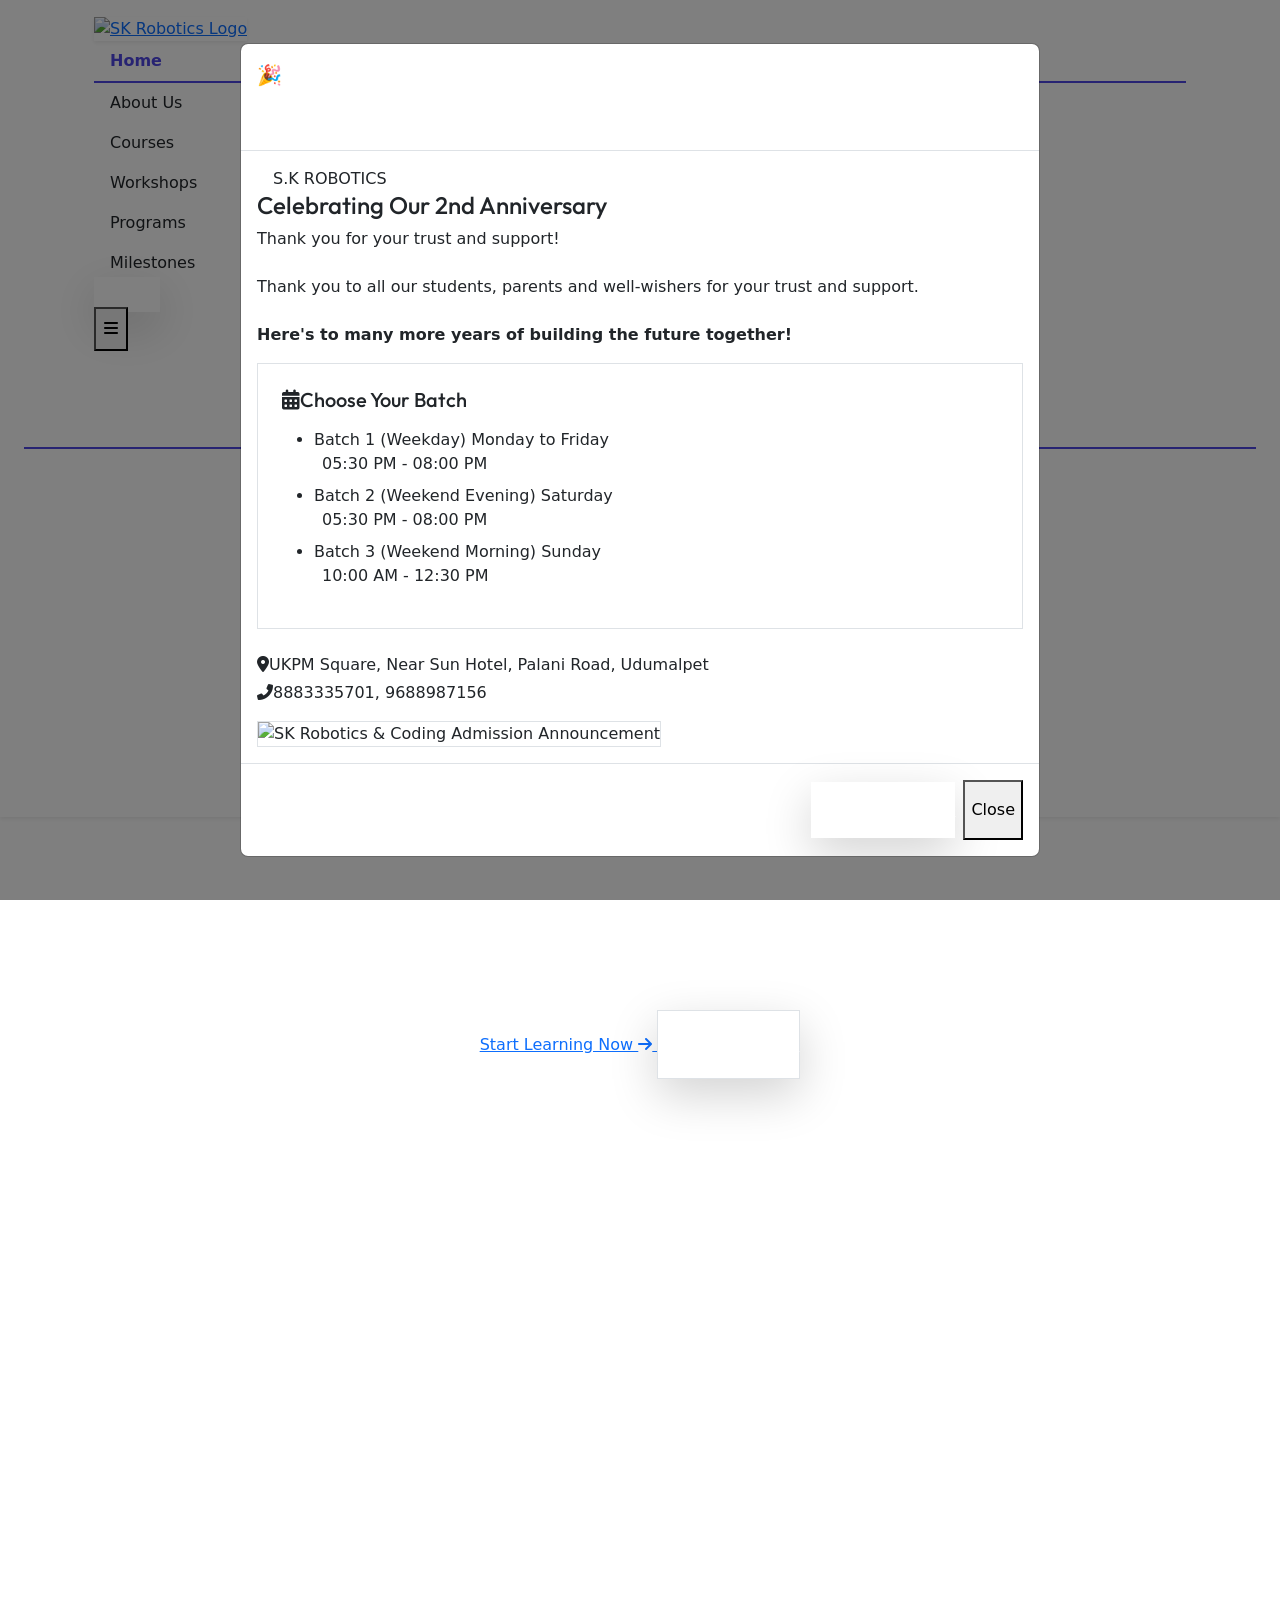
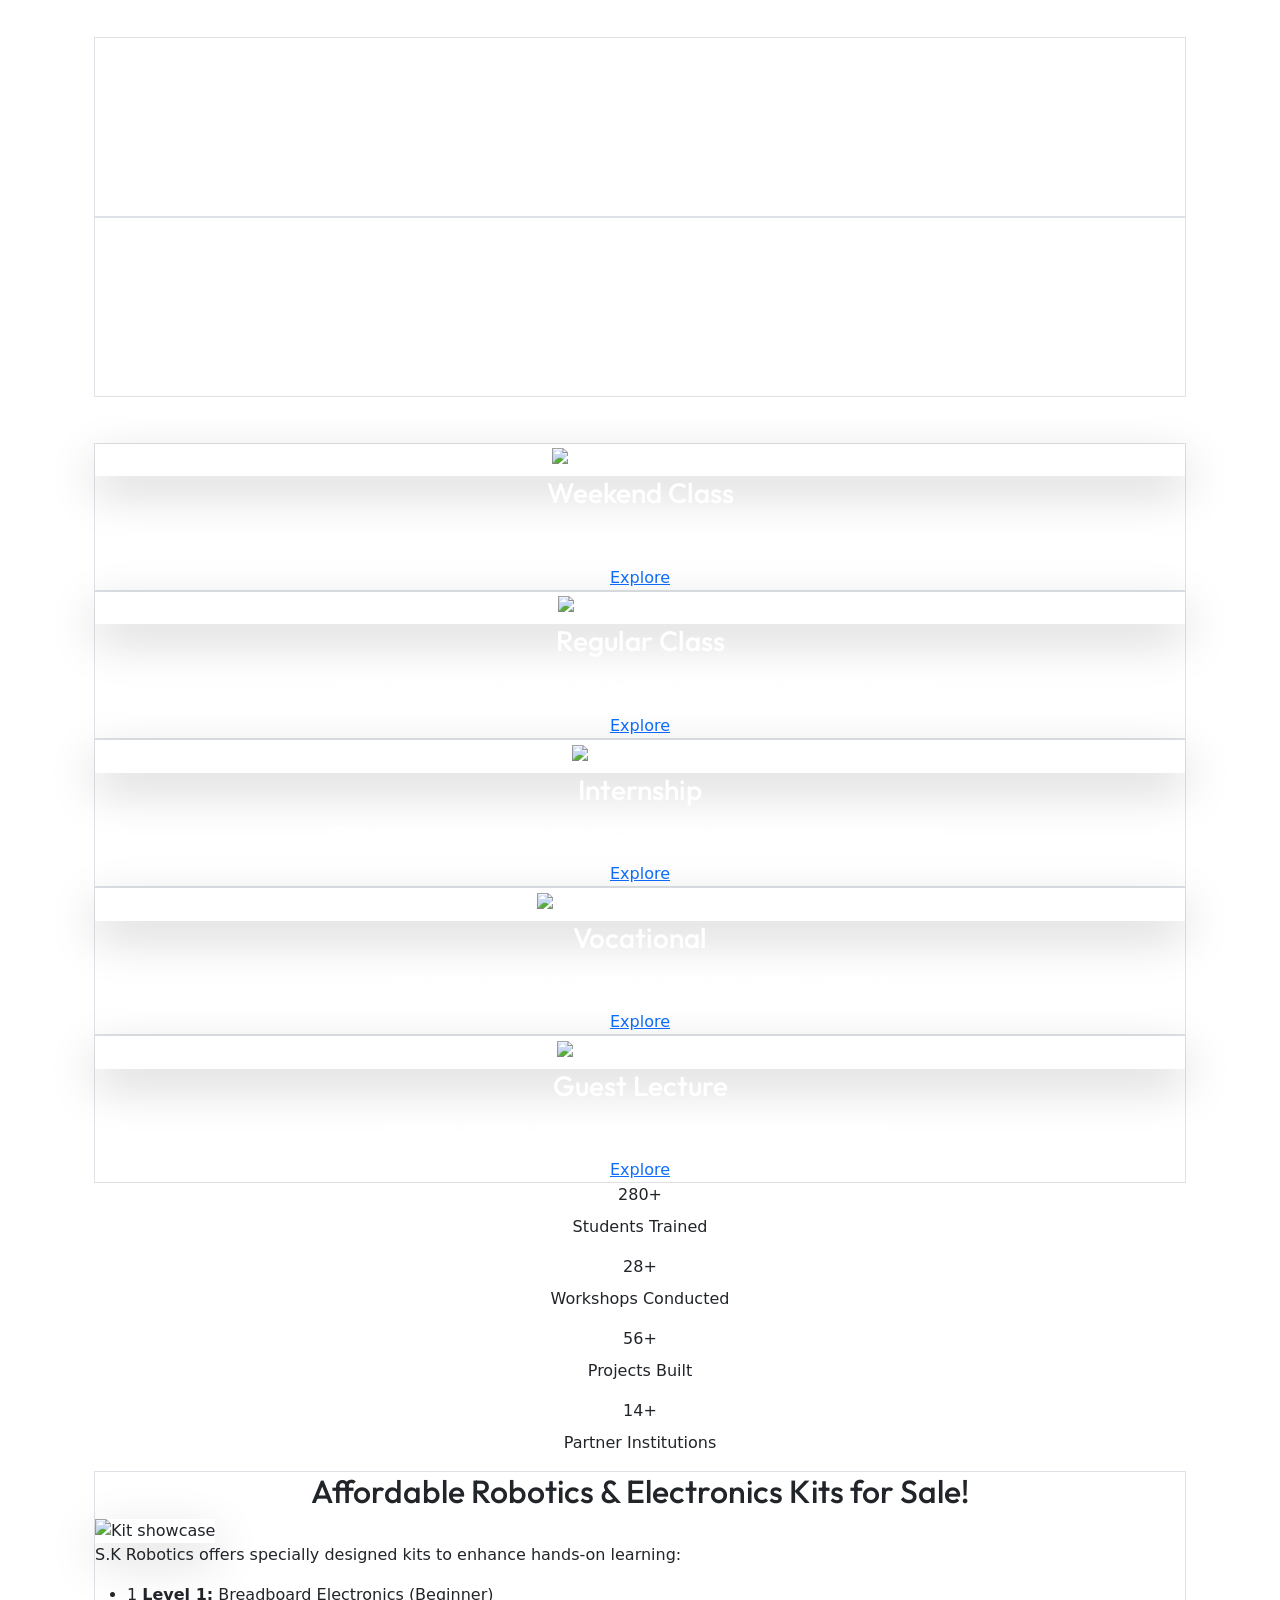
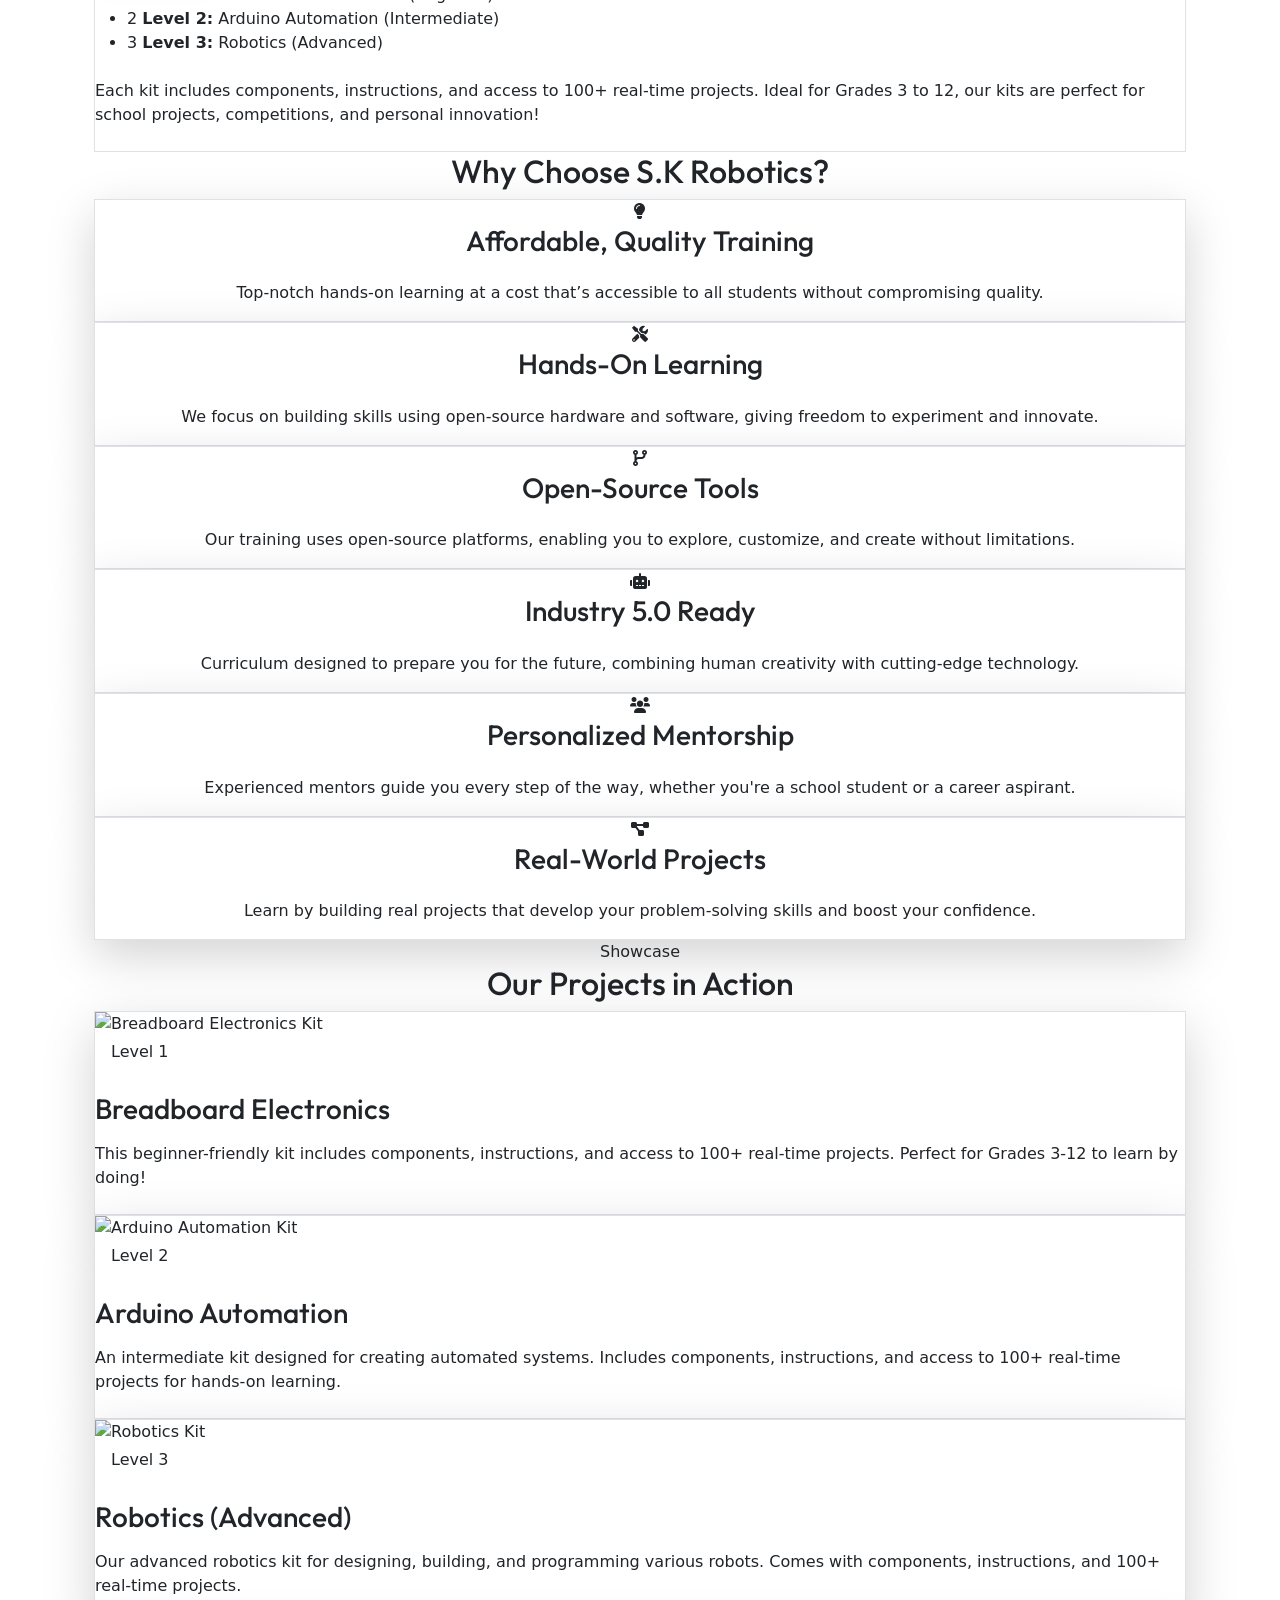
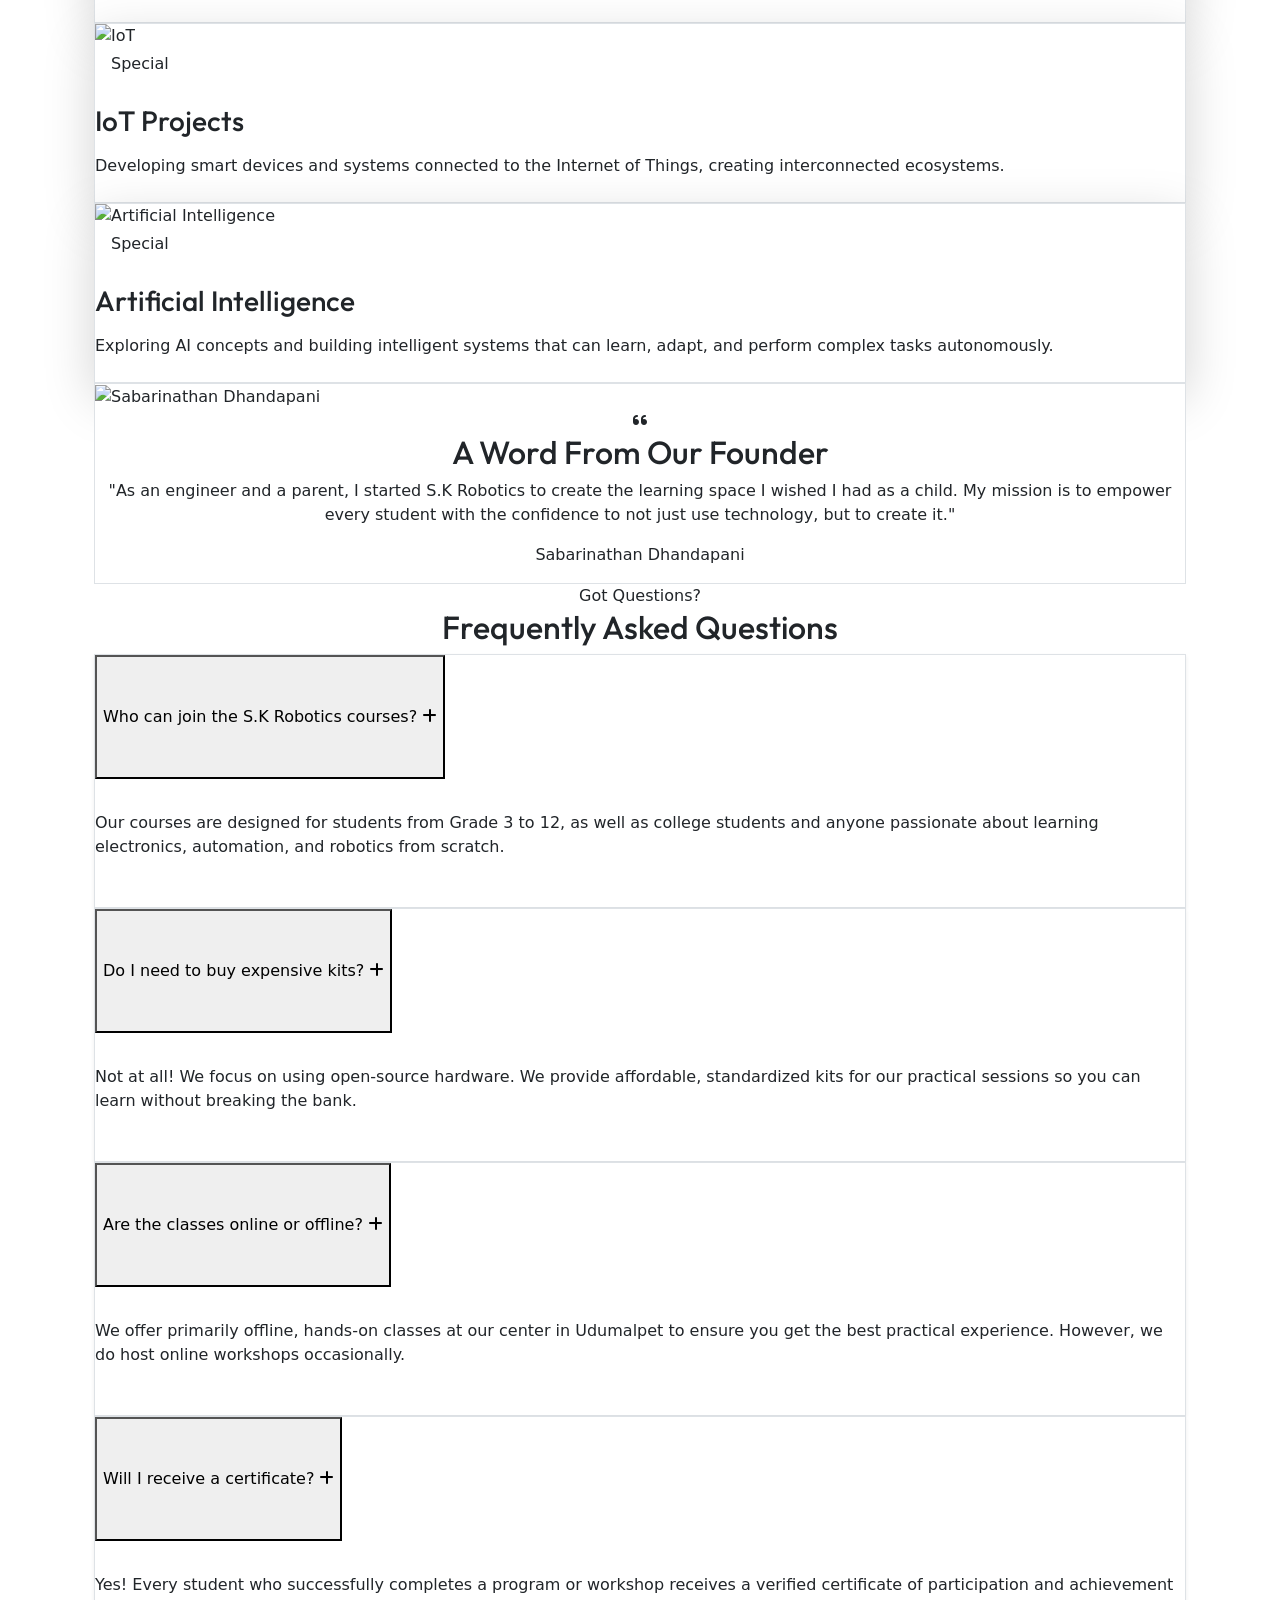
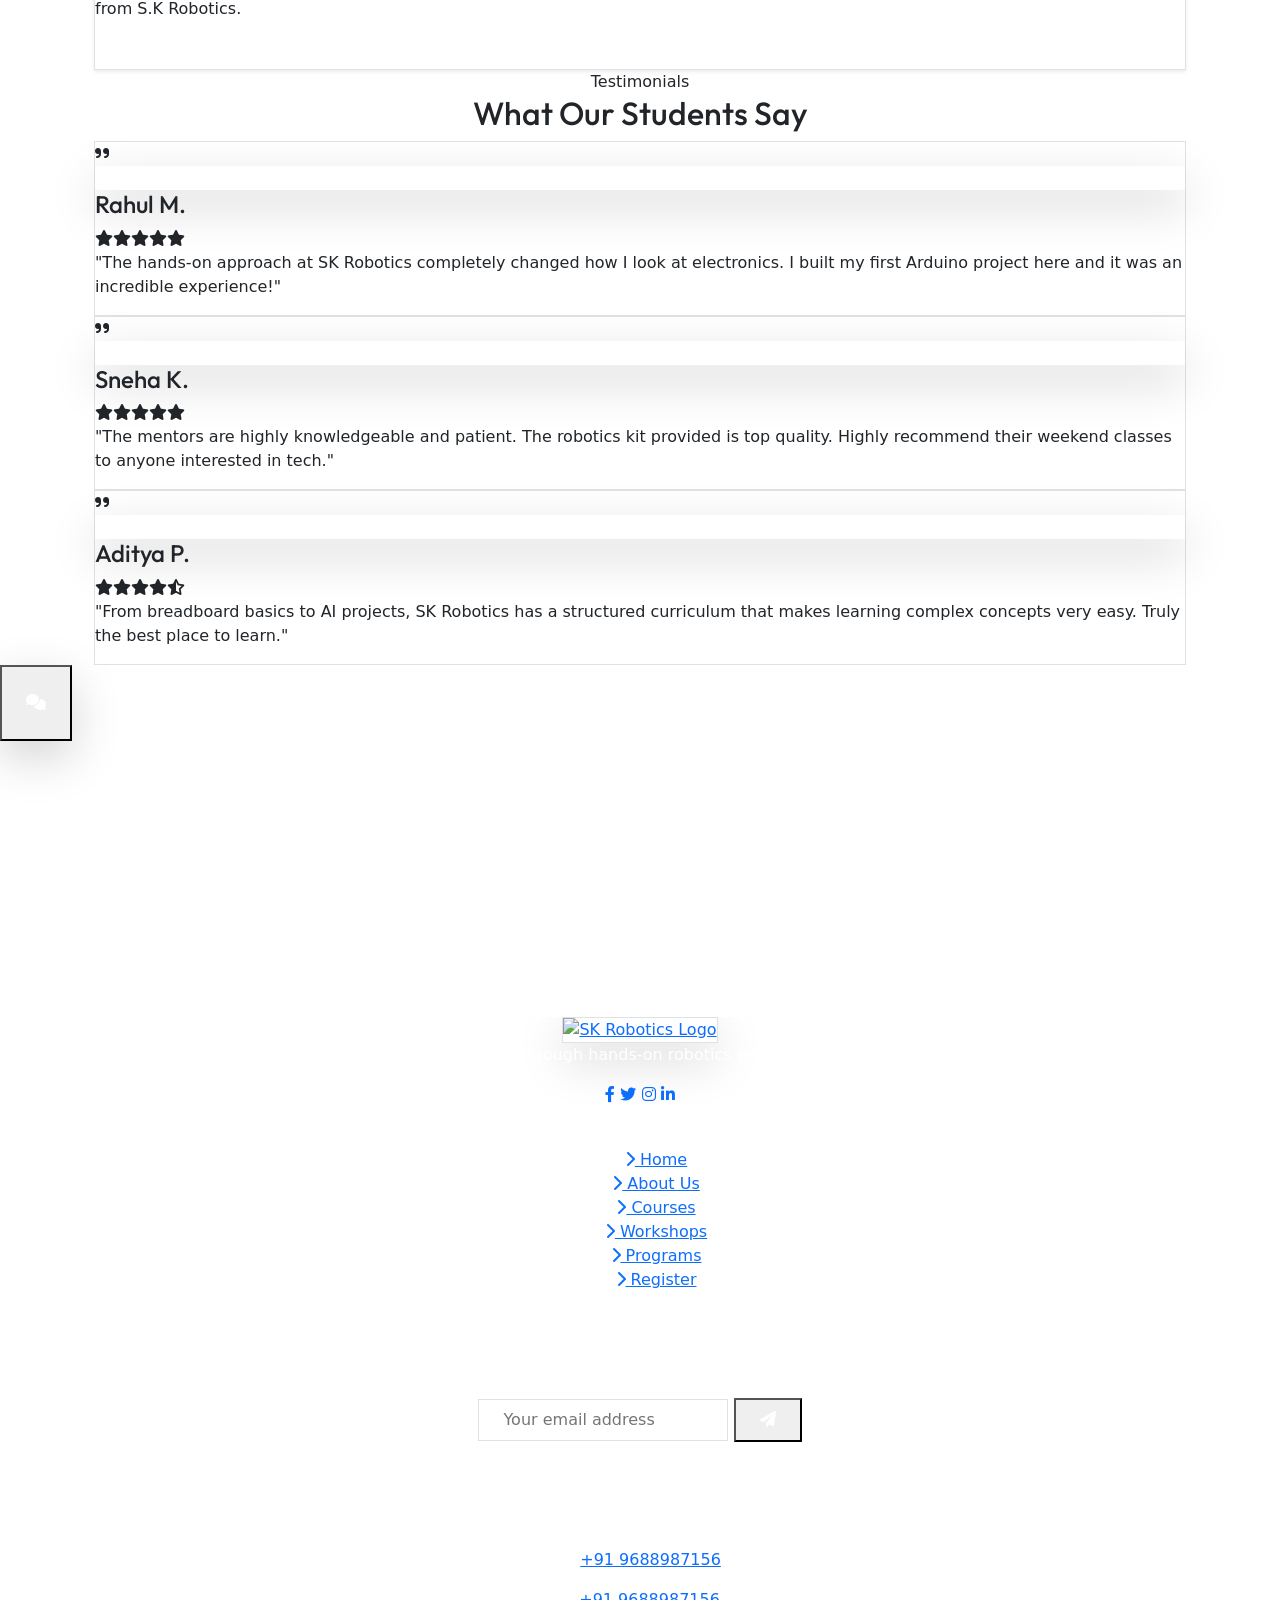
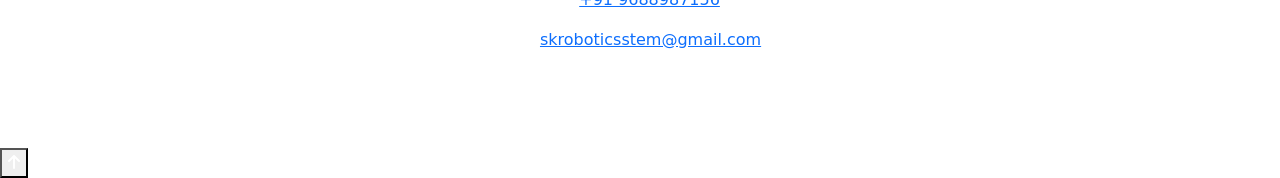
==== commit 99f0a182: "change the Modal image to 2nd year anniversaru" ====
--- a/index.html
+++ b/index.html
@@ -516,8 +516,8 @@
             <div class="modal-content rounded-2xl shadow-2xl border-none overflow-hidden">
                 <div class="modal-header bg-gradient-to-r from-indigo-600 via-purple-600 to-pink-600 text-white border-b-0 p-6">
                     <div>
-                        <h5 class="modal-title font-extrabold text-2xl tracking-wide" id="anniversaryModalLabel">New Batch Announcement!</h5>
-                        <p class="text-indigo-100 text-sm mt-1 font-medium">Build | Code | Innovate</p>
+                        <h5 class="modal-title font-extrabold text-2xl tracking-wide" id="anniversaryModalLabel">🎉 Celebrating Our 2nd Anniversary</h5>
+                        <p class="text-indigo-100 text-sm mt-1 font-medium">2 Years of Innovation</p>
                     </div>
                     <button type="button" class="btn-close btn-close-white text-white opacity-100" data-bs-dismiss="modal" aria-label="Close"></button>
                 </div>
@@ -525,11 +525,12 @@
                     <div class="md:w-1/2 flex flex-col justify-between text-left">
                         <div>
                             <span class="inline-block bg-indigo-100 text-indigo-700 text-xs font-bold px-3 py-1 rounded-full mb-3">S.K ROBOTICS</span>
-                            <h4 class="text-2xl font-black text-gray-900 leading-tight mb-2">Robotics & Coding Course</h4>
-                            <p class="text-purple-600 font-bold text-sm uppercase tracking-wider mb-4">Learn Today, Lead Tomorrow</p>
+                            <h4 class="text-2xl font-black text-gray-900 leading-tight mb-2">Celebrating Our 2nd Anniversary</h4>
+                            <p class="text-purple-600 font-bold text-sm uppercase tracking-wider mb-4">Thank you for your trust and support!</p>
                             
                             <p class="text-gray-600 text-sm mb-6 leading-relaxed">
-                                Empowering young minds (Ages 7+) to design, build, and program real-world robots using industry standard tools and sensors.
+                                Thank you to all our students, parents and well-wishers for your trust and support.<br><br>
+<strong>Here's to many more years of building the future together!</strong>
                             </p>
 
                             <!-- Batches Section -->
@@ -570,14 +571,14 @@
                         </div>
                     </div>
                     <div class="md:w-1/2 flex items-center justify-center">
-                        <img src="https://res.cloudinary.com/dujxs5154/image/upload/v1779872311/IMG-20260525-WA0000_o4c8s6.jpg" 
+                        <img src="https://res.cloudinary.com/dujxs5154/image/upload/v1785775005/IMG-20260803-WA0002_x5ygzp.jpg" 
                              alt="SK Robotics & Coding Admission Announcement" 
                              class="rounded-xl shadow-xl w-full object-cover border border-gray-100 transform hover:scale-[1.02] transition-transform duration-300">
                     </div>
                 </div>
                 <div class="modal-footer justify-center bg-gray-50 border-t-0 p-6">
                     <a href="registration.html" class="inline-block bg-gradient-to-r from-indigo-600 to-purple-600 hover:from-indigo-700 hover:to-purple-700 text-white font-bold py-3 px-8 rounded-full shadow-lg hover:shadow-indigo-500/20 transition-all duration-300 transform hover:scale-105 mr-3">
-                        Register Now
+                        Celebrate With Us
                     </a>
                     <button type="button" class="bg-gray-200 text-gray-700 hover:bg-gray-300 font-semibold py-3 px-8 rounded-full transition duration-300" data-bs-dismiss="modal">Close</button>
                 </div>
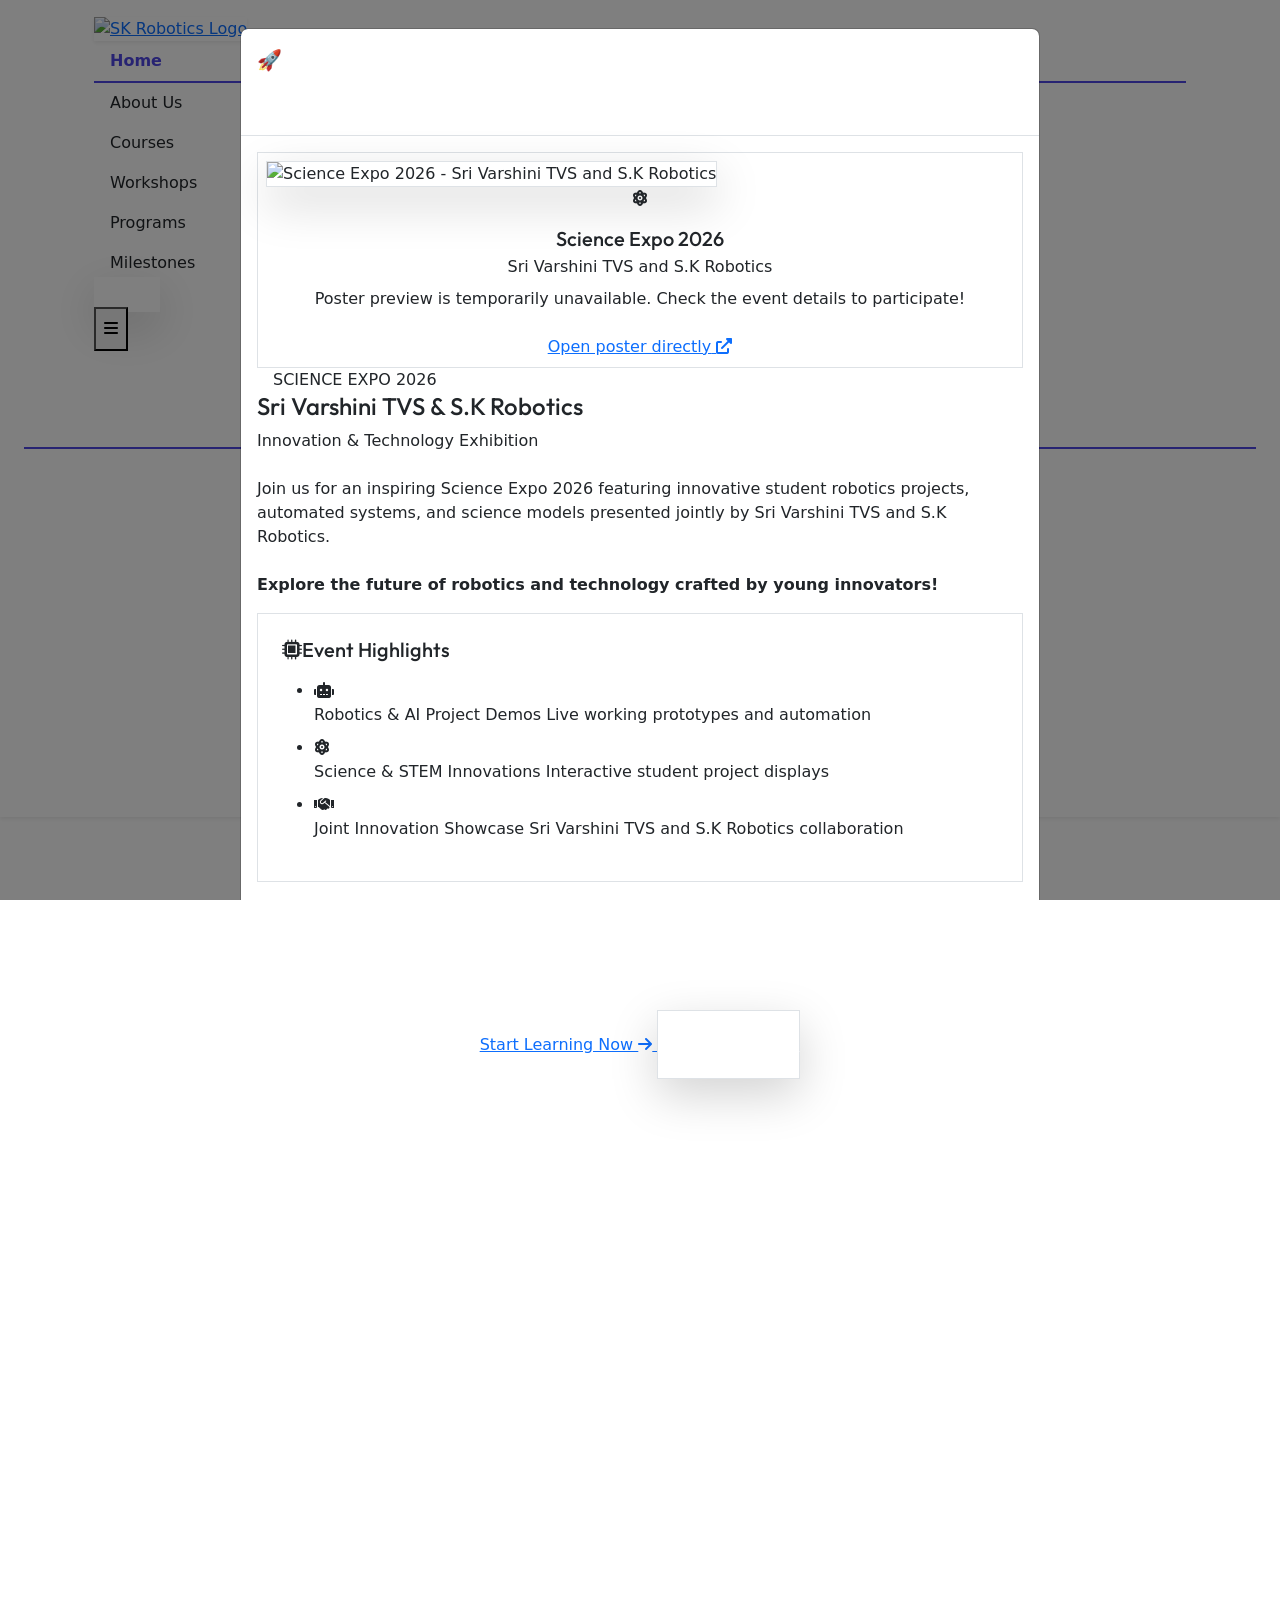
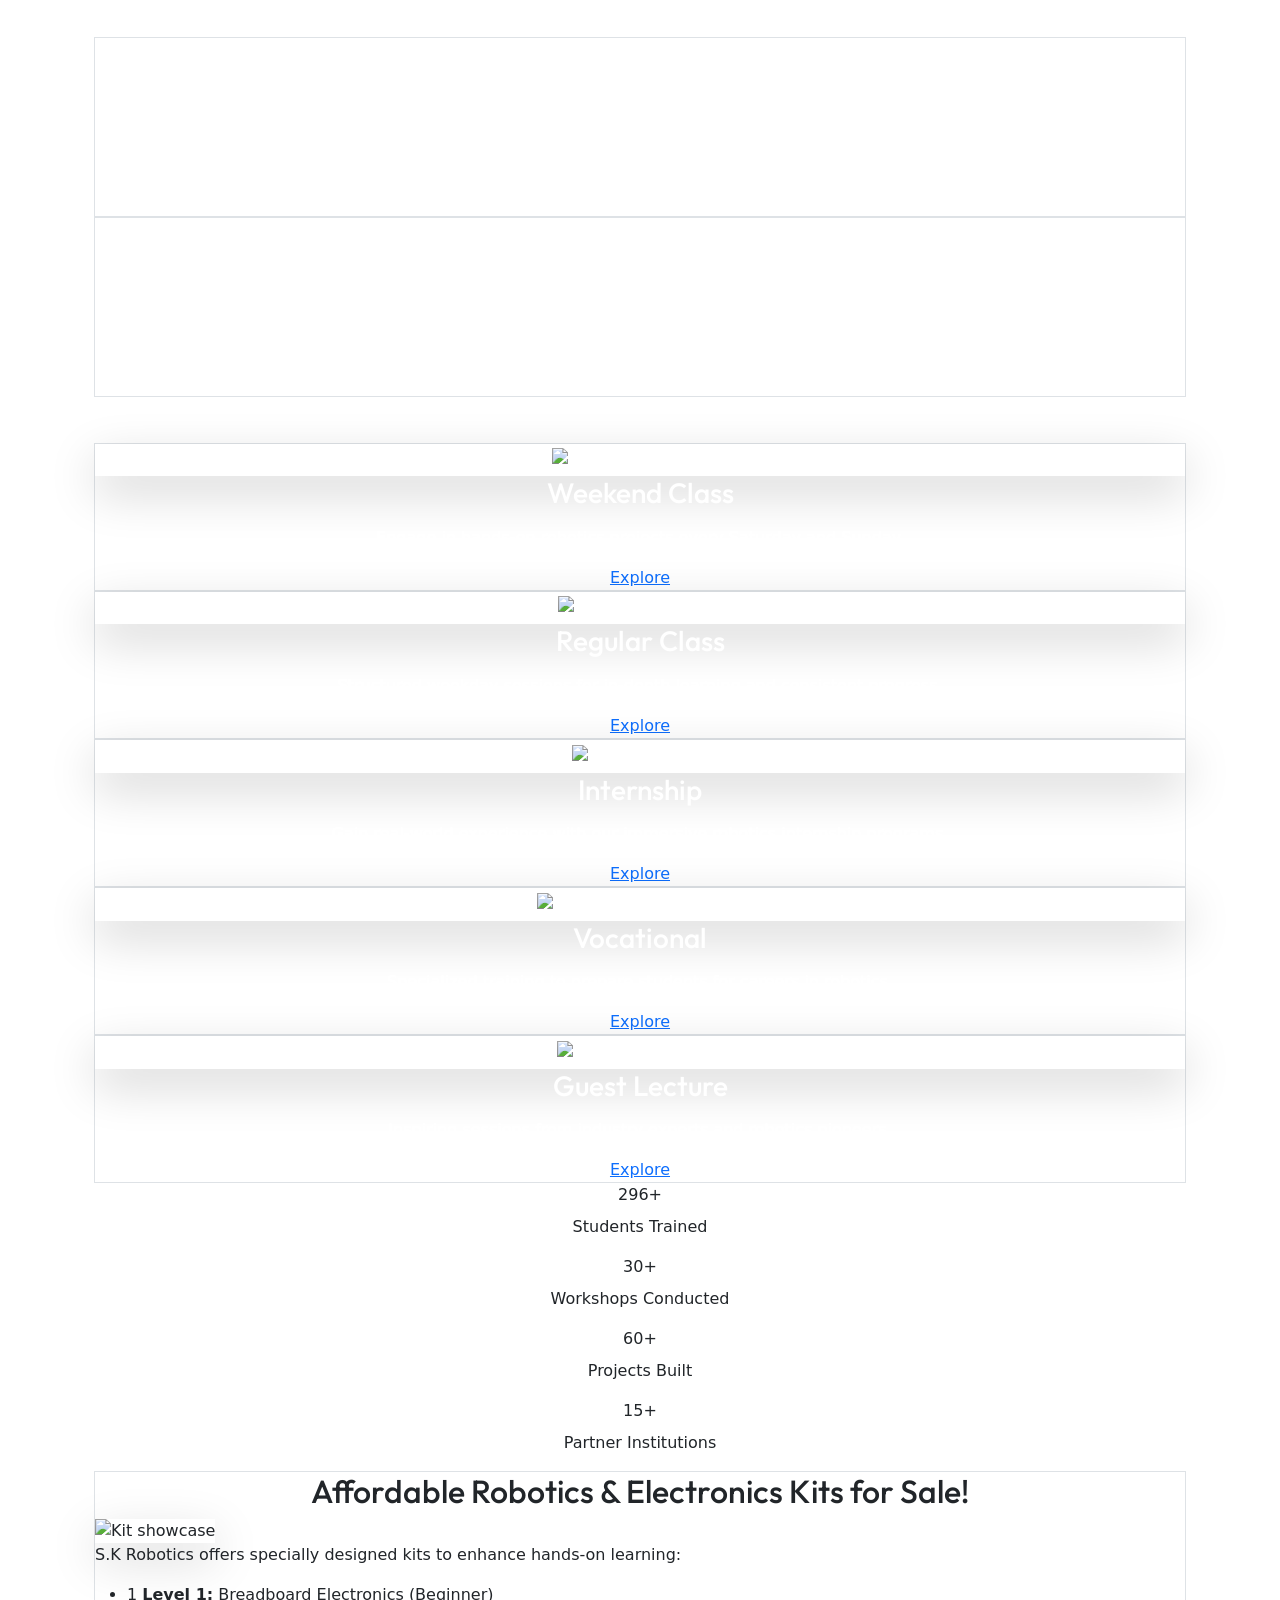
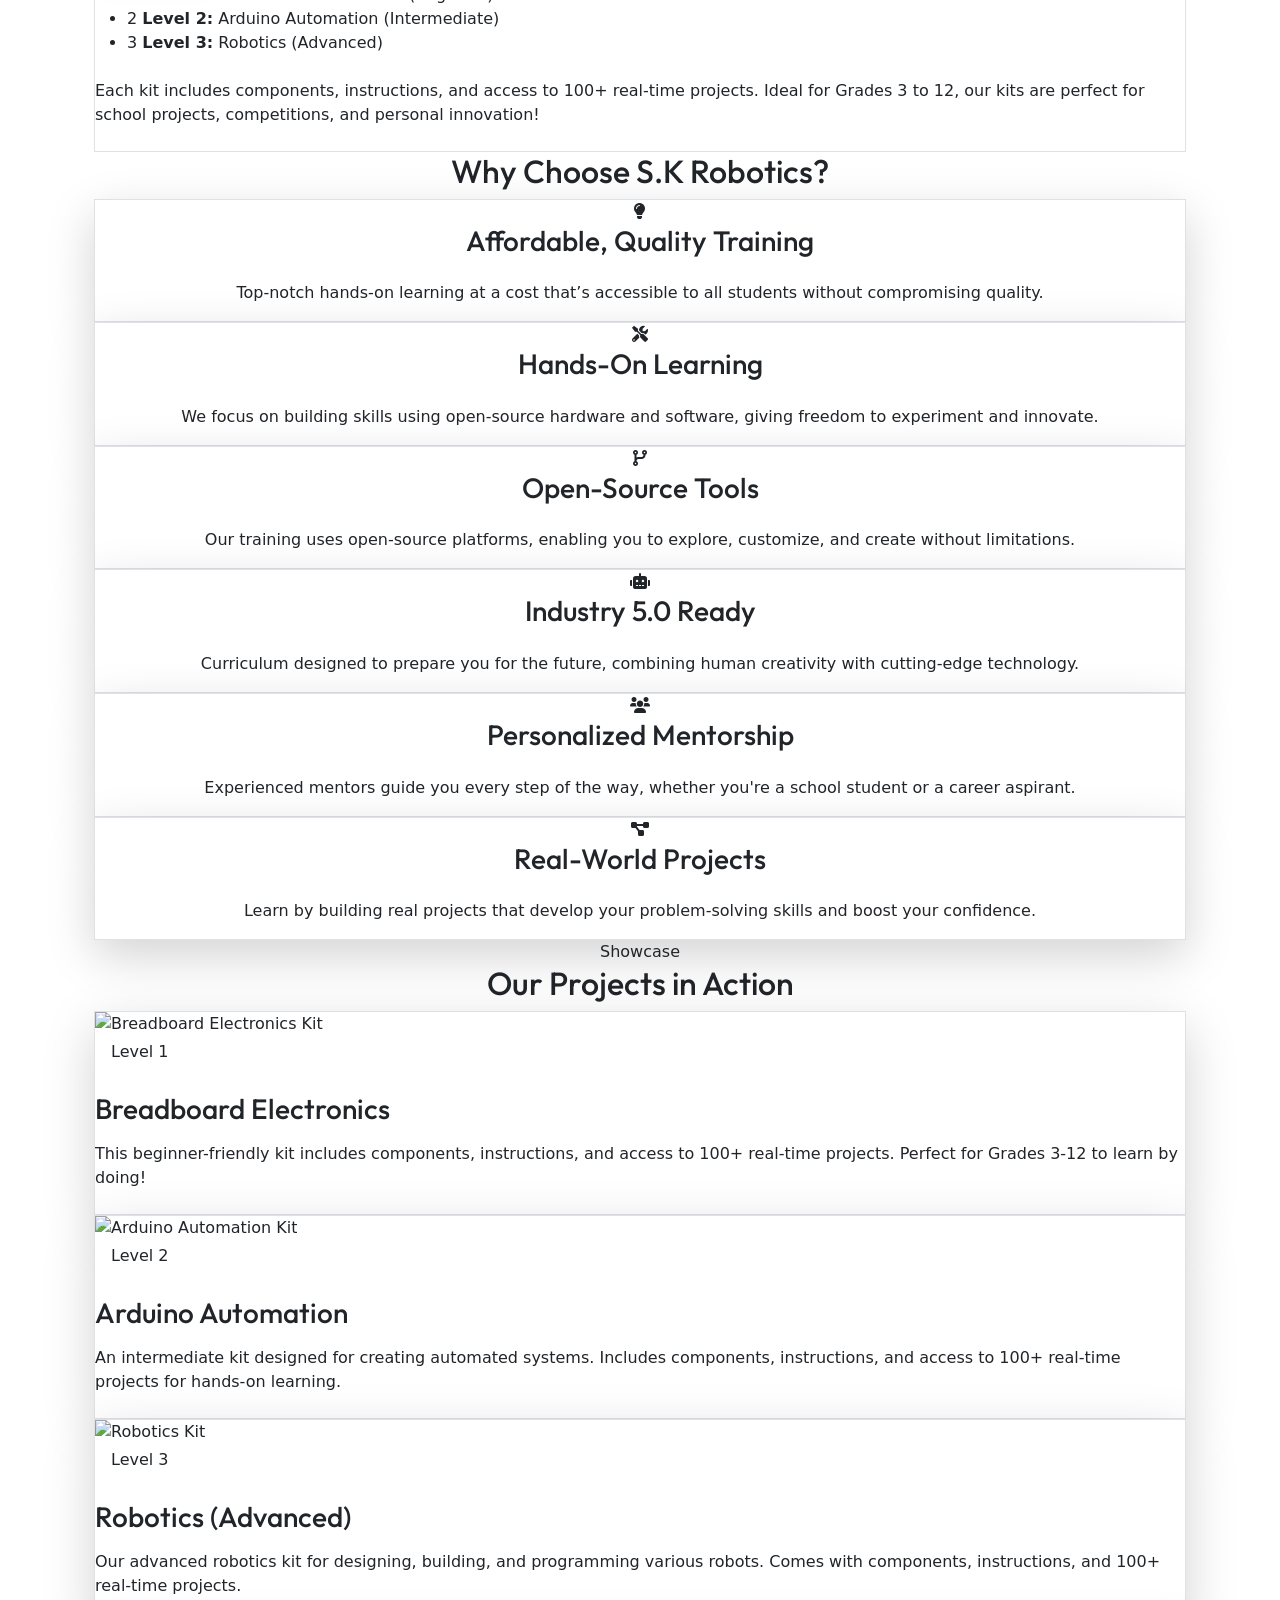
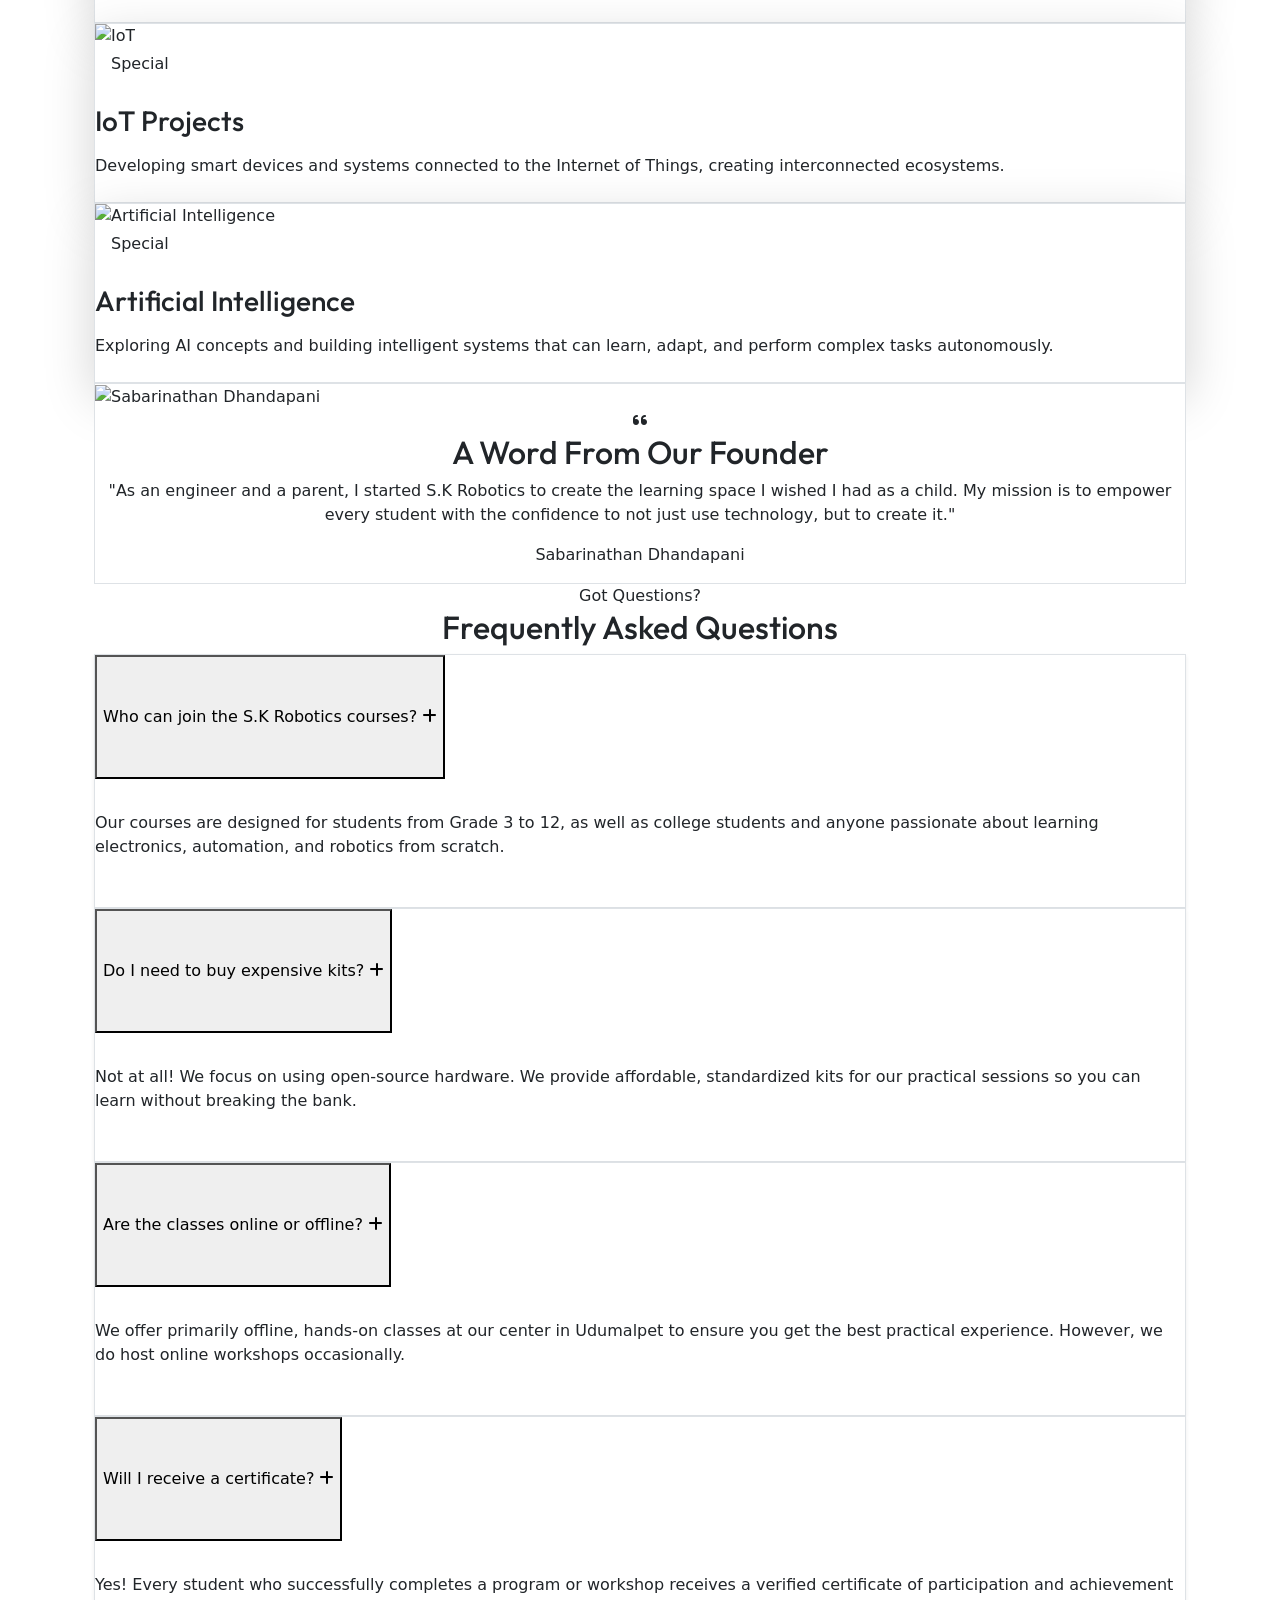
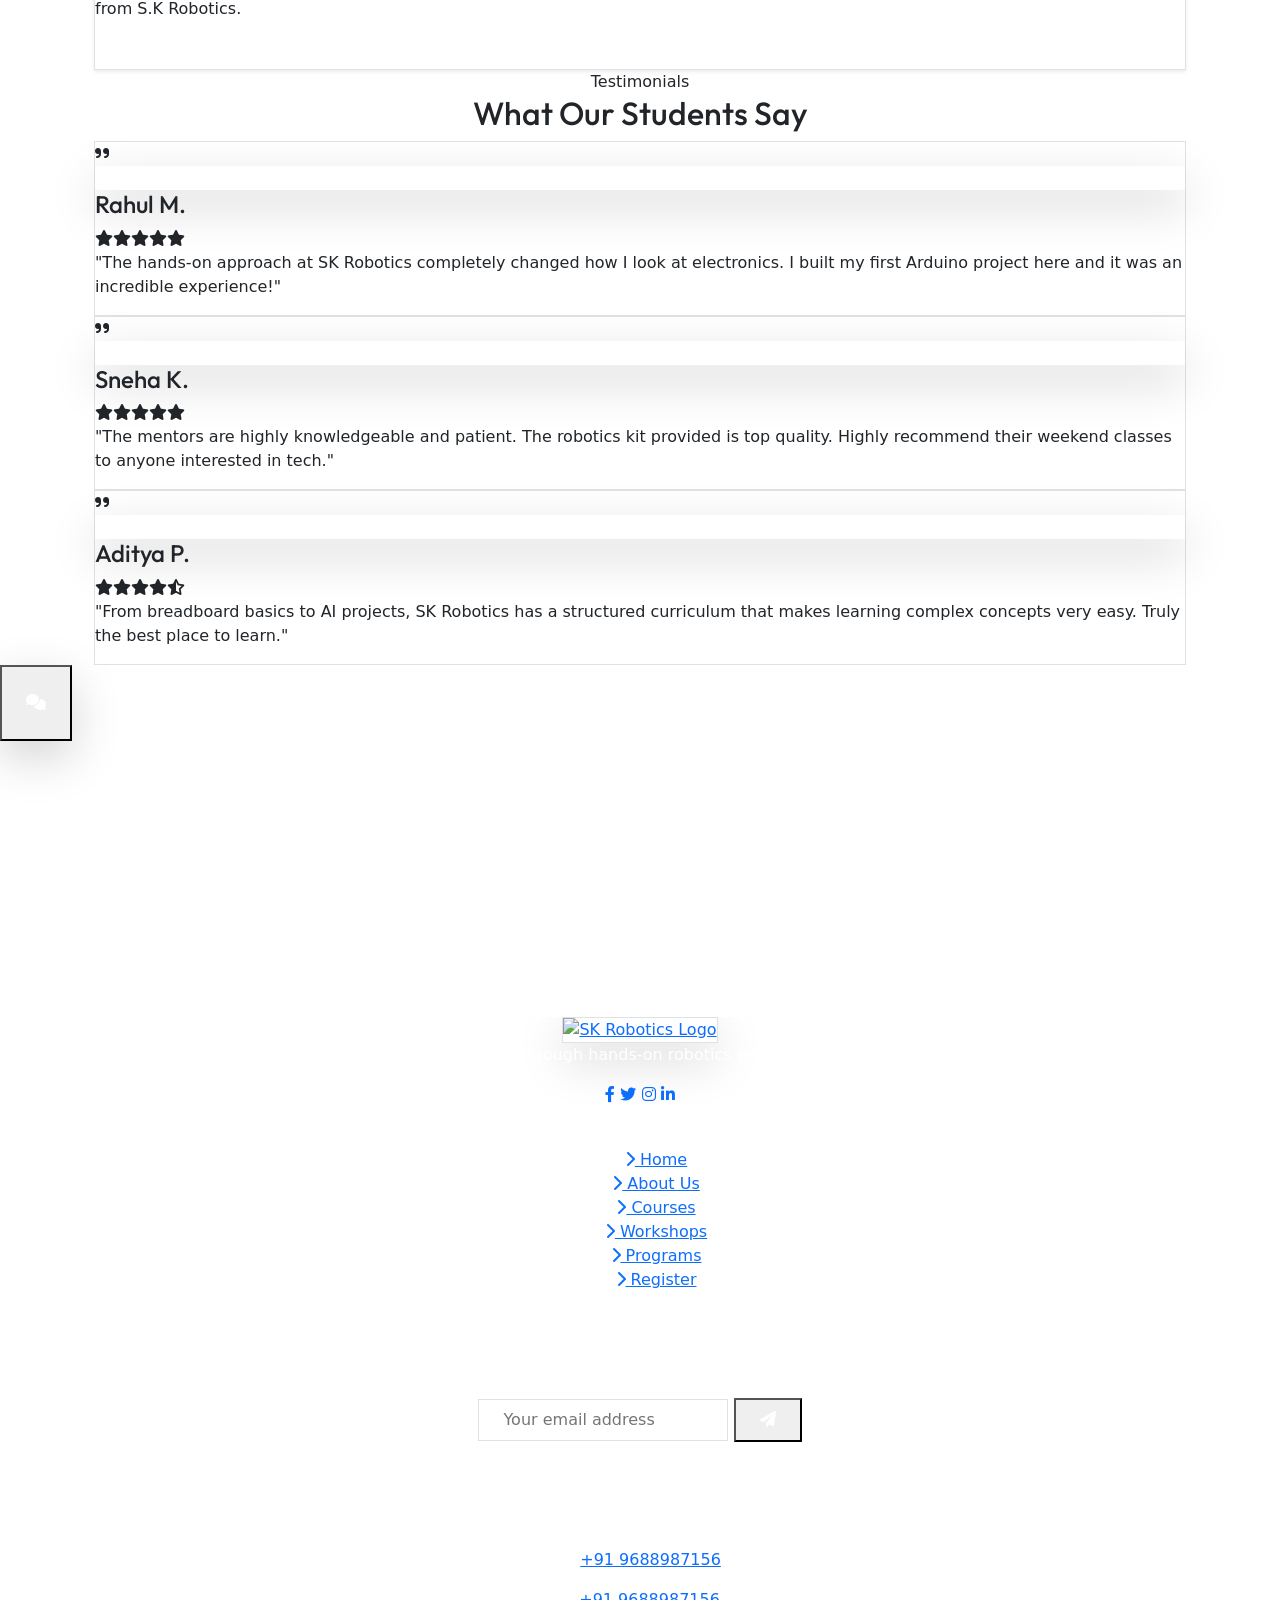
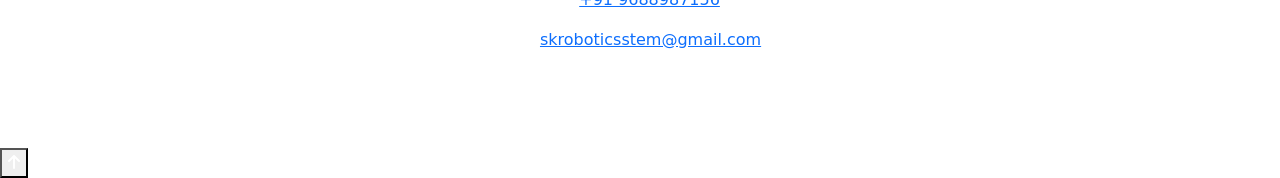
==== commit 202d0b5c: "feat: update page load modal to feature Science Expo 2026 with dynamic poster loading and error fall" ====
--- a/index.html
+++ b/index.html
@@ -510,55 +510,66 @@
         </section>
     </main>
 
-    <!-- Robotics & Coding Admission Modal - Bootstrap Component -->
+    <!-- Science Expo 2026 Modal - Bootstrap Component -->
     <div class="modal fade" id="anniversaryModal" tabindex="-1" aria-labelledby="anniversaryModalLabel" aria-hidden="true">
         <div class="modal-dialog modal-dialog-centered modal-lg">
             <div class="modal-content rounded-2xl shadow-2xl border-none overflow-hidden">
                 <div class="modal-header bg-gradient-to-r from-indigo-600 via-purple-600 to-pink-600 text-white border-b-0 p-6">
                     <div>
-                        <h5 class="modal-title font-extrabold text-2xl tracking-wide" id="anniversaryModalLabel">🎉 Celebrating Our 2nd Anniversary</h5>
-                        <p class="text-indigo-100 text-sm mt-1 font-medium">2 Years of Innovation</p>
+                        <h5 class="modal-title font-extrabold text-2xl tracking-wide" id="anniversaryModalLabel">🚀 Science Expo 2026</h5>
+                        <p class="text-indigo-100 text-sm mt-1 font-medium">Sri Varshini TVS &amp; S.K Robotics</p>
                     </div>
                     <button type="button" class="btn-close btn-close-white text-white opacity-100" data-bs-dismiss="modal" aria-label="Close"></button>
                 </div>
-                <div class="modal-body p-8 flex flex-col md:flex-row items-stretch gap-8">
-                    <div class="md:w-1/2 flex flex-col justify-between text-left">
+                <div class="modal-body p-6 md:p-8 flex flex-col md:flex-row items-center md:items-stretch gap-6 md:gap-8">
+                    <!-- Poster Container: Left on Desktop, Top on Mobile -->
+                    <div class="w-full md:w-1/2 flex items-center justify-center bg-gray-50/80 rounded-2xl p-2 border border-gray-100" id="modal-poster-container">
+                        <img id="modal-poster-img"
+                             src="https://res.cloudinary.com/dujxs5154/image/upload/v1791304740/Expo_pbbxix.jpg" 
+                             alt="Science Expo 2026 - Sri Varshini TVS and S.K Robotics" 
+                             loading="lazy"
+                             class="rounded-xl shadow-lg w-full max-h-[500px] object-contain border border-gray-100 transform hover:scale-[1.02] transition-transform duration-300"
+                             style="object-fit: contain;">
+                    </div>
+
+                    <!-- Event Information & Description: Below on Mobile, Right on Desktop -->
+                    <div class="w-full md:w-1/2 flex flex-col justify-between text-left">
                         <div>
-                            <span class="inline-block bg-indigo-100 text-indigo-700 text-xs font-bold px-3 py-1 rounded-full mb-3">S.K ROBOTICS</span>
-                            <h4 class="text-2xl font-black text-gray-900 leading-tight mb-2">Celebrating Our 2nd Anniversary</h4>
-                            <p class="text-purple-600 font-bold text-sm uppercase tracking-wider mb-4">Thank you for your trust and support!</p>
+                            <span class="inline-block bg-indigo-100 text-indigo-700 text-xs font-bold px-3 py-1 rounded-full mb-3">SCIENCE EXPO 2026</span>
+                            <h4 class="text-2xl font-black text-gray-900 leading-tight mb-2">Sri Varshini TVS &amp; S.K Robotics</h4>
+                            <p class="text-purple-600 font-bold text-sm uppercase tracking-wider mb-4">Innovation &amp; Technology Exhibition</p>
                             
                             <p class="text-gray-600 text-sm mb-6 leading-relaxed">
-                                Thank you to all our students, parents and well-wishers for your trust and support.<br><br>
-<strong>Here's to many more years of building the future together!</strong>
+                                Join us for an inspiring Science Expo 2026 featuring innovative student robotics projects, automated systems, and science models presented jointly by Sri Varshini TVS and S.K Robotics.<br><br>
+                                <strong>Explore the future of robotics and technology crafted by young innovators!</strong>
                             </p>
 
-                            <!-- Batches Section -->
+                            <!-- Highlights Section -->
                             <div class="bg-gray-50 rounded-2xl p-4 border border-gray-100 mb-6">
                                 <h5 class="text-xs font-bold text-gray-400 uppercase tracking-widest mb-3 flex items-center">
-                                    <i class="fas fa-calendar-alt text-indigo-500 mr-2"></i>Choose Your Batch
+                                    <i class="fas fa-microchip text-indigo-500 mr-2"></i>Event Highlights
                                 </h5>
                                 <ul class="space-y-3 text-sm text-gray-700">
-                                    <li class="flex items-start justify-between gap-2 border-b border-gray-100 pb-2">
+                                    <li class="flex items-start gap-2 border-b border-gray-100 pb-2">
+                                        <i class="fas fa-robot text-indigo-600 mt-1"></i>
                                         <div>
-                                            <span class="font-bold text-gray-900 block">Batch 1 (Weekday)</span>
-                                            <span class="text-xs text-gray-500">Monday to Friday</span>
+                                            <span class="font-bold text-gray-900 block">Robotics &amp; AI Project Demos</span>
+                                            <span class="text-xs text-gray-500">Live working prototypes and automation</span>
                                         </div>
-                                        <span class="bg-indigo-50 text-indigo-700 text-xs font-semibold px-2 py-1 rounded-md self-center">05:30 PM - 08:00 PM</span>
                                     </li>
-                                    <li class="flex items-start justify-between gap-2 border-b border-gray-100 pb-2">
+                                    <li class="flex items-start gap-2 border-b border-gray-100 pb-2">
+                                        <i class="fas fa-atom text-purple-600 mt-1"></i>
                                         <div>
-                                            <span class="font-bold text-gray-900 block">Batch 2 (Weekend Evening)</span>
-                                            <span class="text-xs text-gray-500">Saturday</span>
+                                            <span class="font-bold text-gray-900 block">Science &amp; STEM Innovations</span>
+                                            <span class="text-xs text-gray-500">Interactive student project displays</span>
                                         </div>
-                                        <span class="bg-indigo-50 text-indigo-700 text-xs font-semibold px-2 py-1 rounded-md self-center">05:30 PM - 08:00 PM</span>
                                     </li>
-                                    <li class="flex items-start justify-between gap-2">
+                                    <li class="flex items-start gap-2">
+                                        <i class="fas fa-handshake text-pink-600 mt-1"></i>
                                         <div>
-                                            <span class="font-bold text-gray-900 block">Batch 3 (Weekend Morning)</span>
-                                            <span class="text-xs text-gray-500">Sunday</span>
+                                            <span class="font-bold text-gray-900 block">Joint Innovation Showcase</span>
+                                            <span class="text-xs text-gray-500">Sri Varshini TVS and S.K Robotics collaboration</span>
                                         </div>
-                                        <span class="bg-indigo-50 text-indigo-700 text-xs font-semibold px-2 py-1 rounded-md self-center">10:00 AM - 12:30 PM</span>
                                     </li>
                                 </ul>
                             </div>
@@ -570,15 +581,10 @@
                             <p><i class="fas fa-phone-alt text-green-500 mr-1.5"></i>8883335701, 9688987156</p>
                         </div>
                     </div>
-                    <div class="md:w-1/2 flex items-center justify-center">
-                        <img src="https://res.cloudinary.com/dujxs5154/image/upload/v1785775005/IMG-20260803-WA0002_x5ygzp.jpg" 
-                             alt="SK Robotics & Coding Admission Announcement" 
-                             class="rounded-xl shadow-xl w-full object-cover border border-gray-100 transform hover:scale-[1.02] transition-transform duration-300">
-                    </div>
                 </div>
                 <div class="modal-footer justify-center bg-gray-50 border-t-0 p-6">
                     <a href="registration.html" class="inline-block bg-gradient-to-r from-indigo-600 to-purple-600 hover:from-indigo-700 hover:to-purple-700 text-white font-bold py-3 px-8 rounded-full shadow-lg hover:shadow-indigo-500/20 transition-all duration-300 transform hover:scale-105 mr-3">
-                        Celebrate With Us
+                        Register / Join Us
                     </a>
                     <button type="button" class="bg-gray-200 text-gray-700 hover:bg-gray-300 font-semibold py-3 px-8 rounded-full transition duration-300" data-bs-dismiss="modal">Close</button>
                 </div>
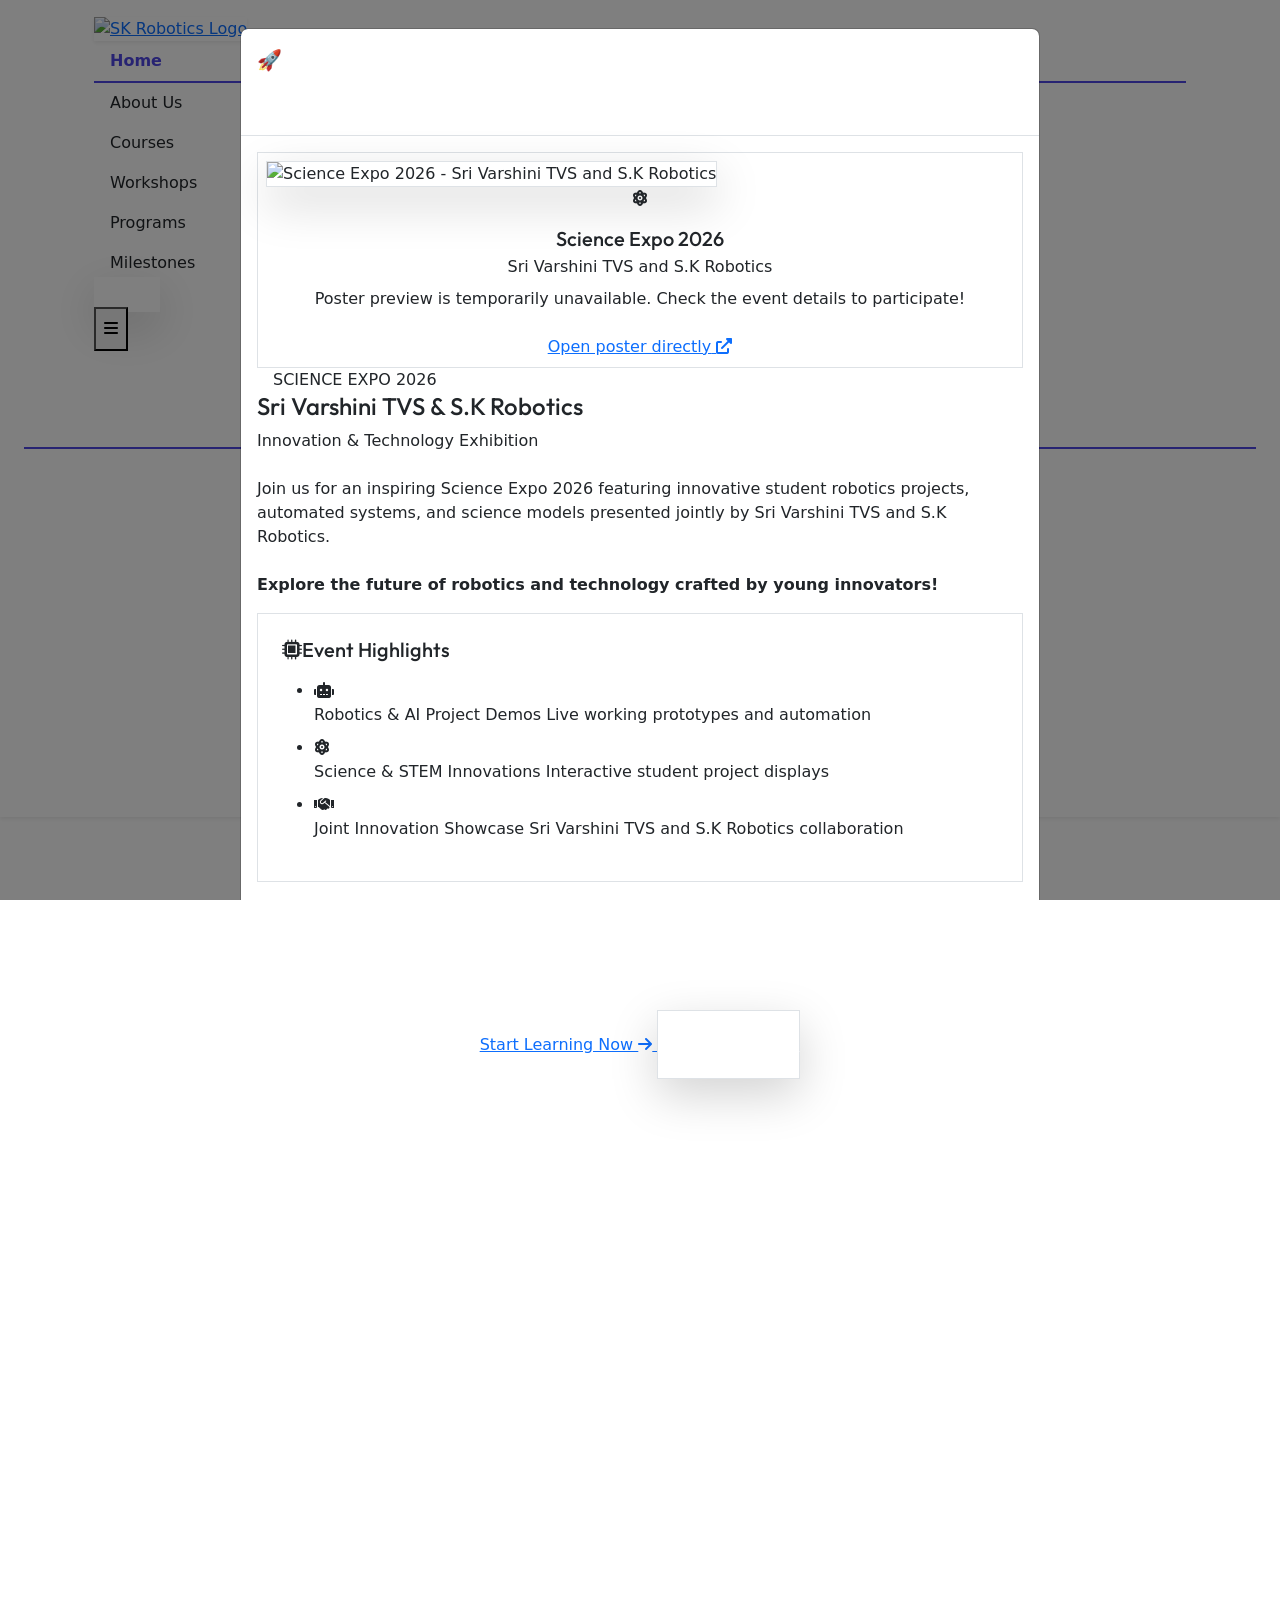
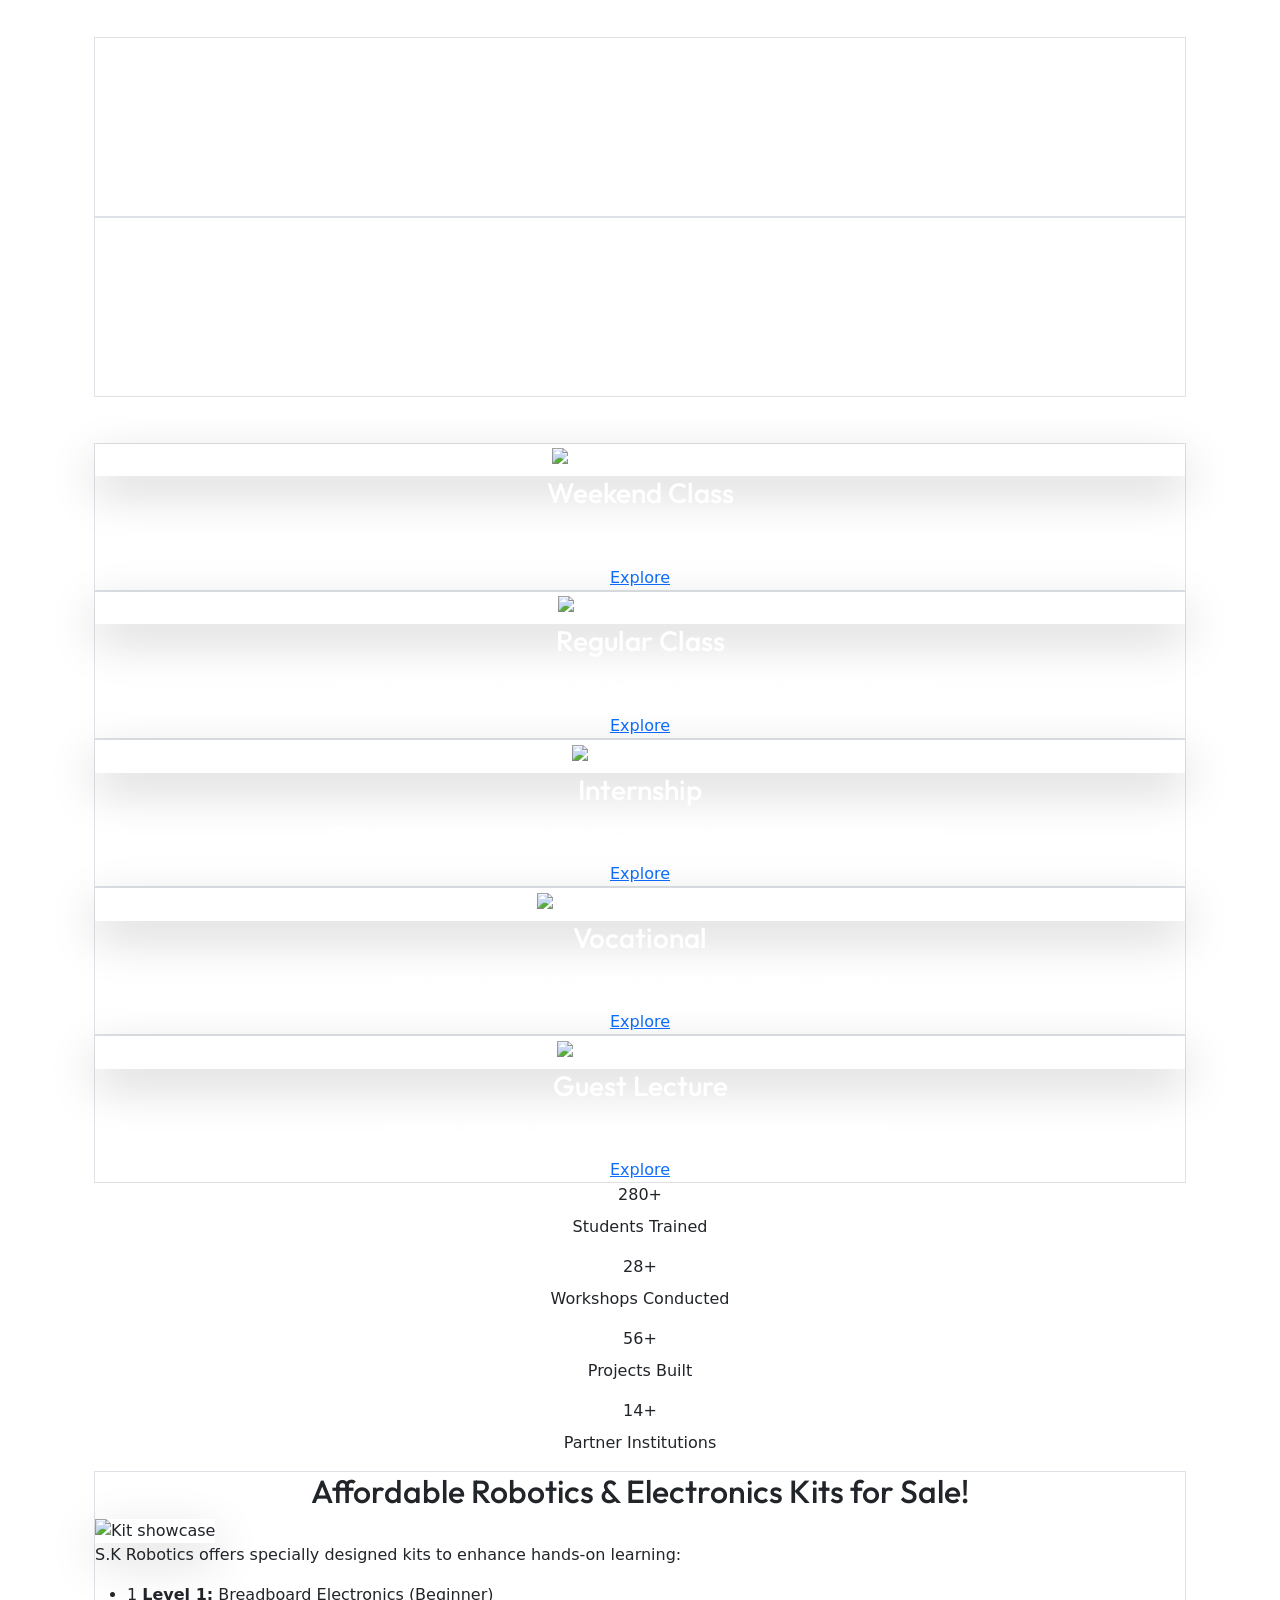
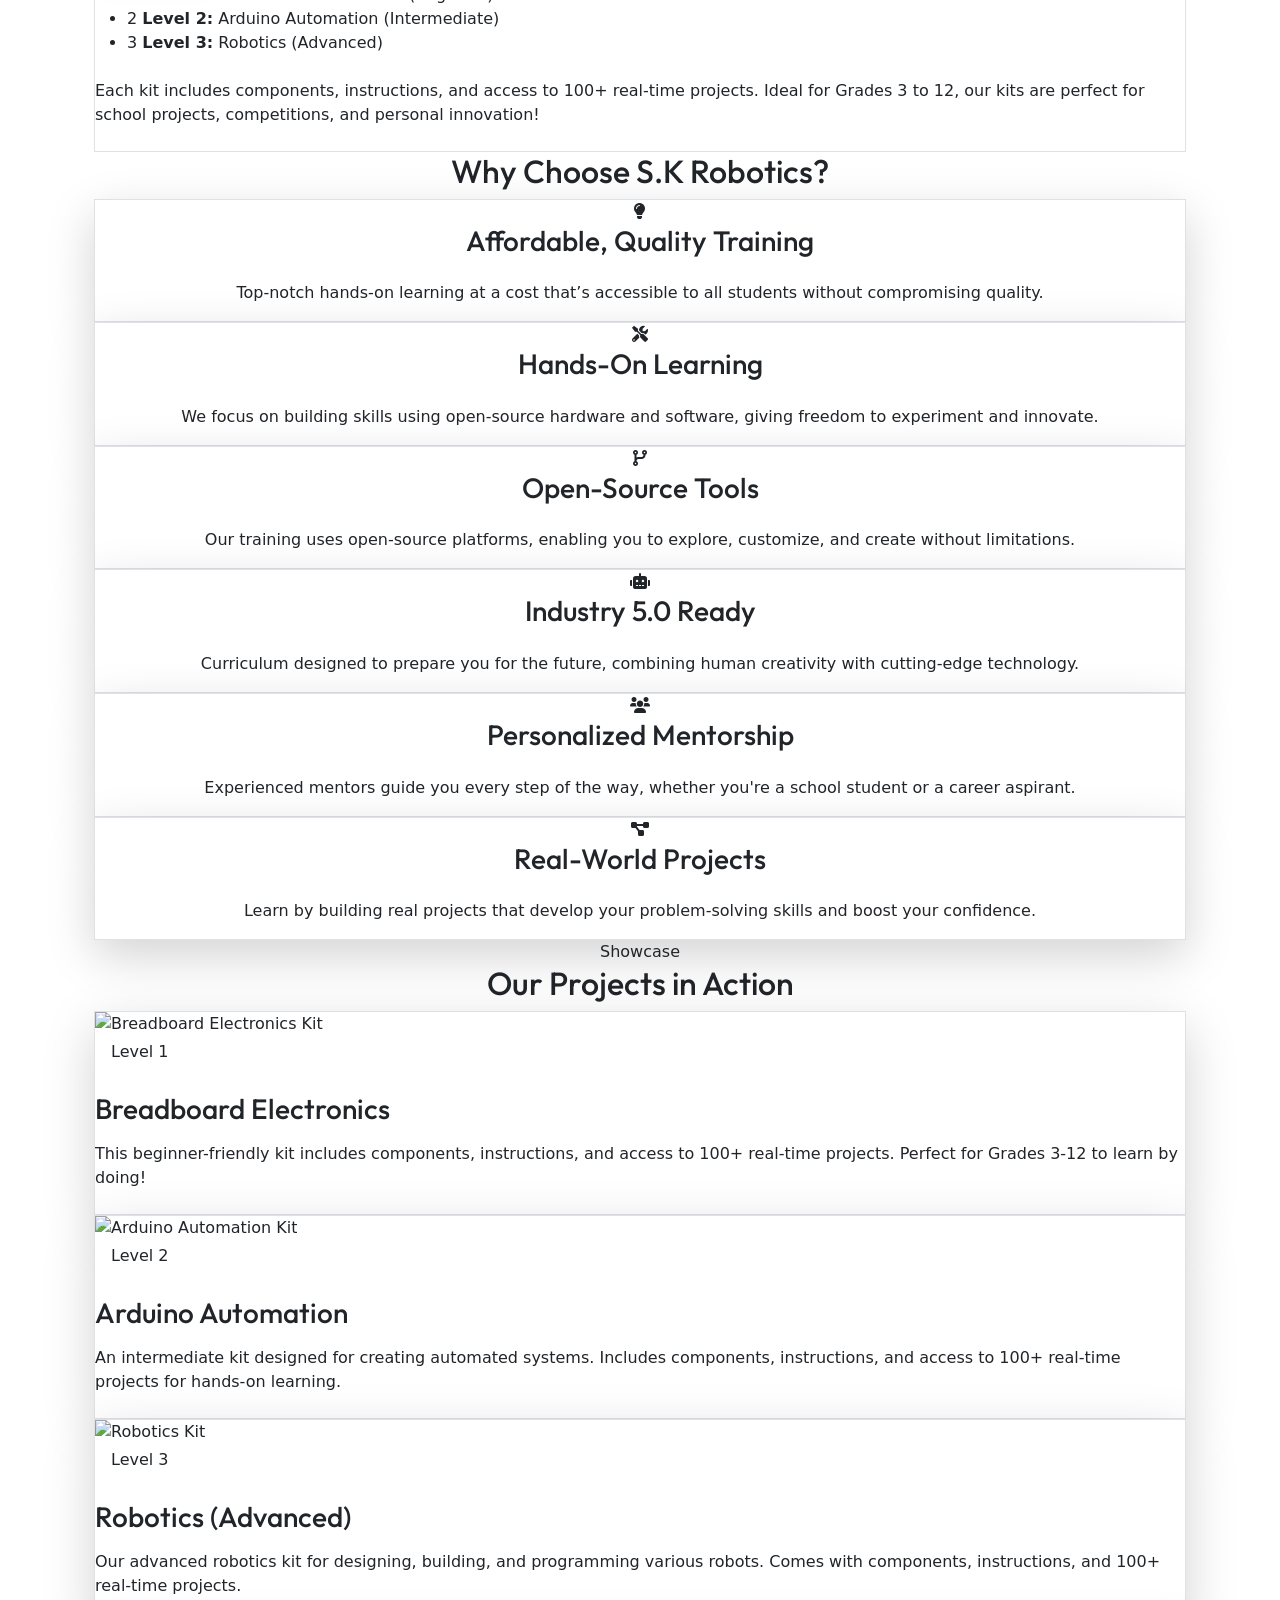
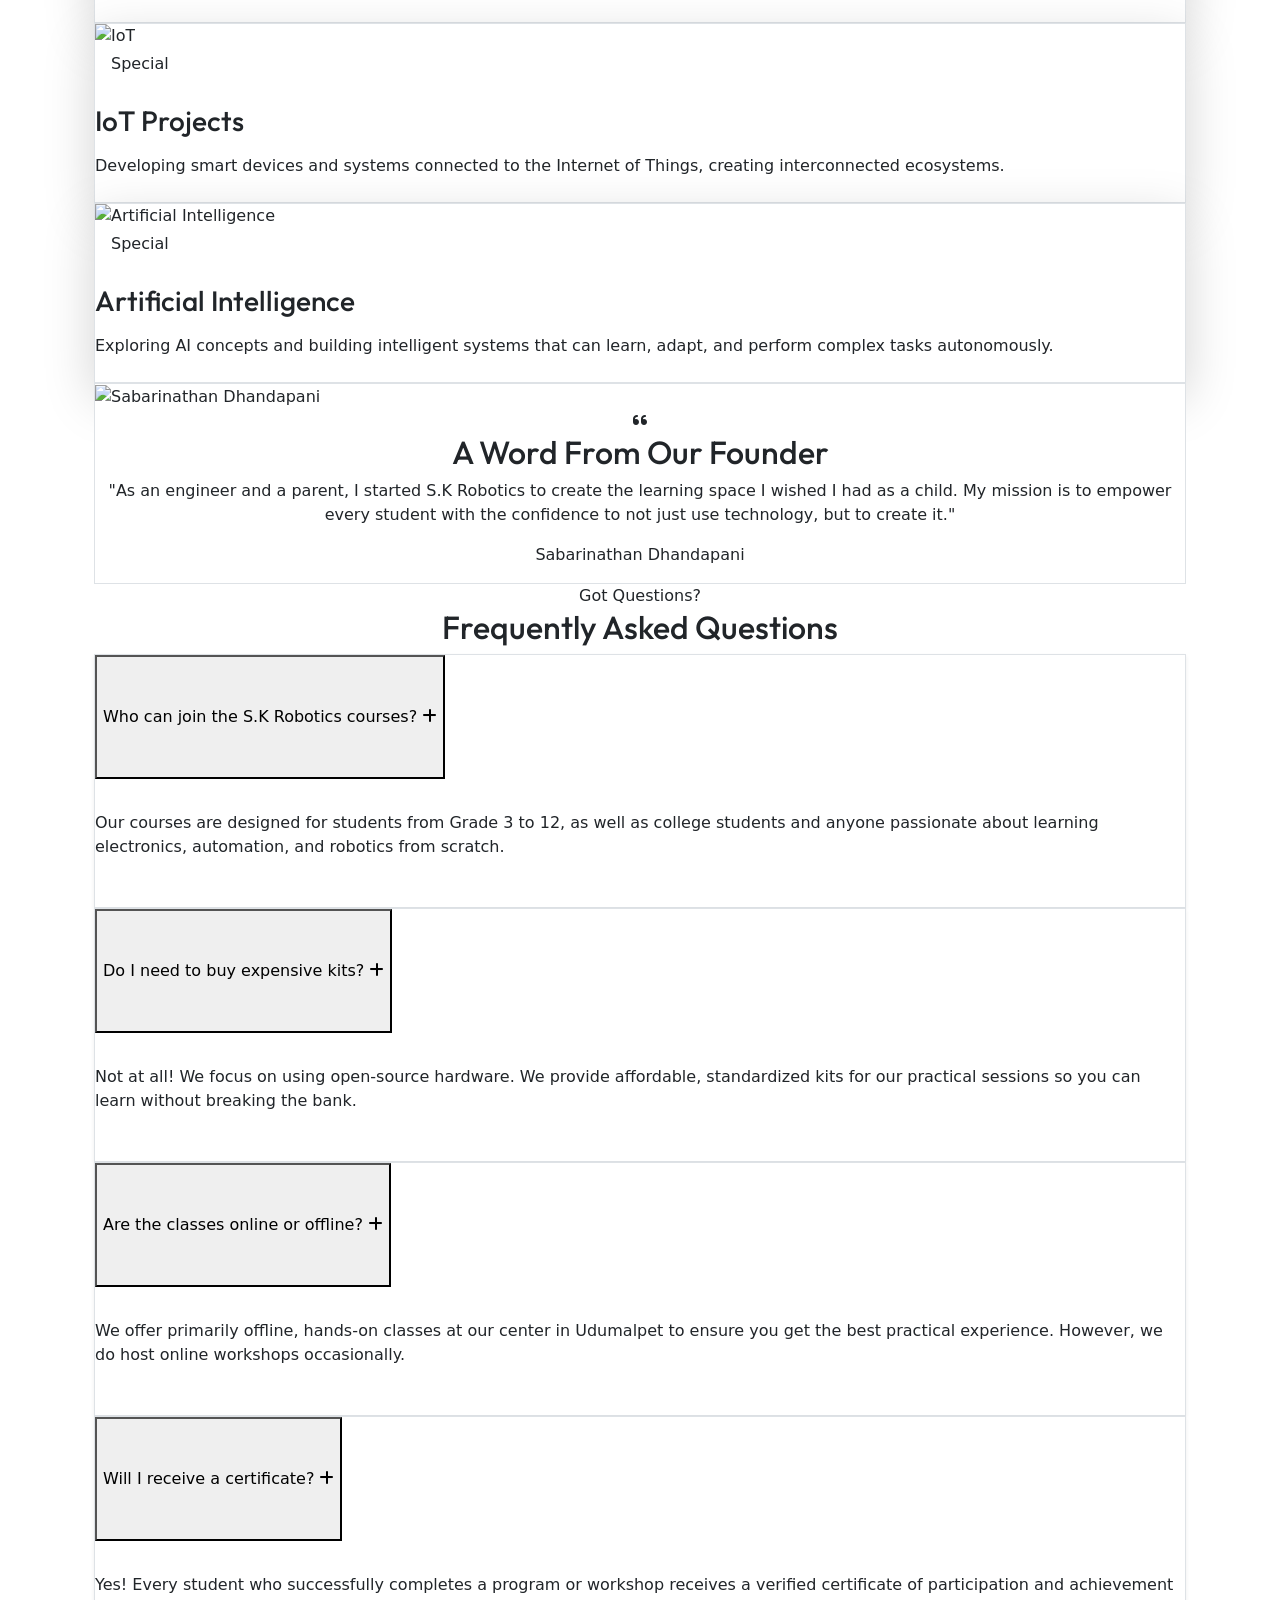
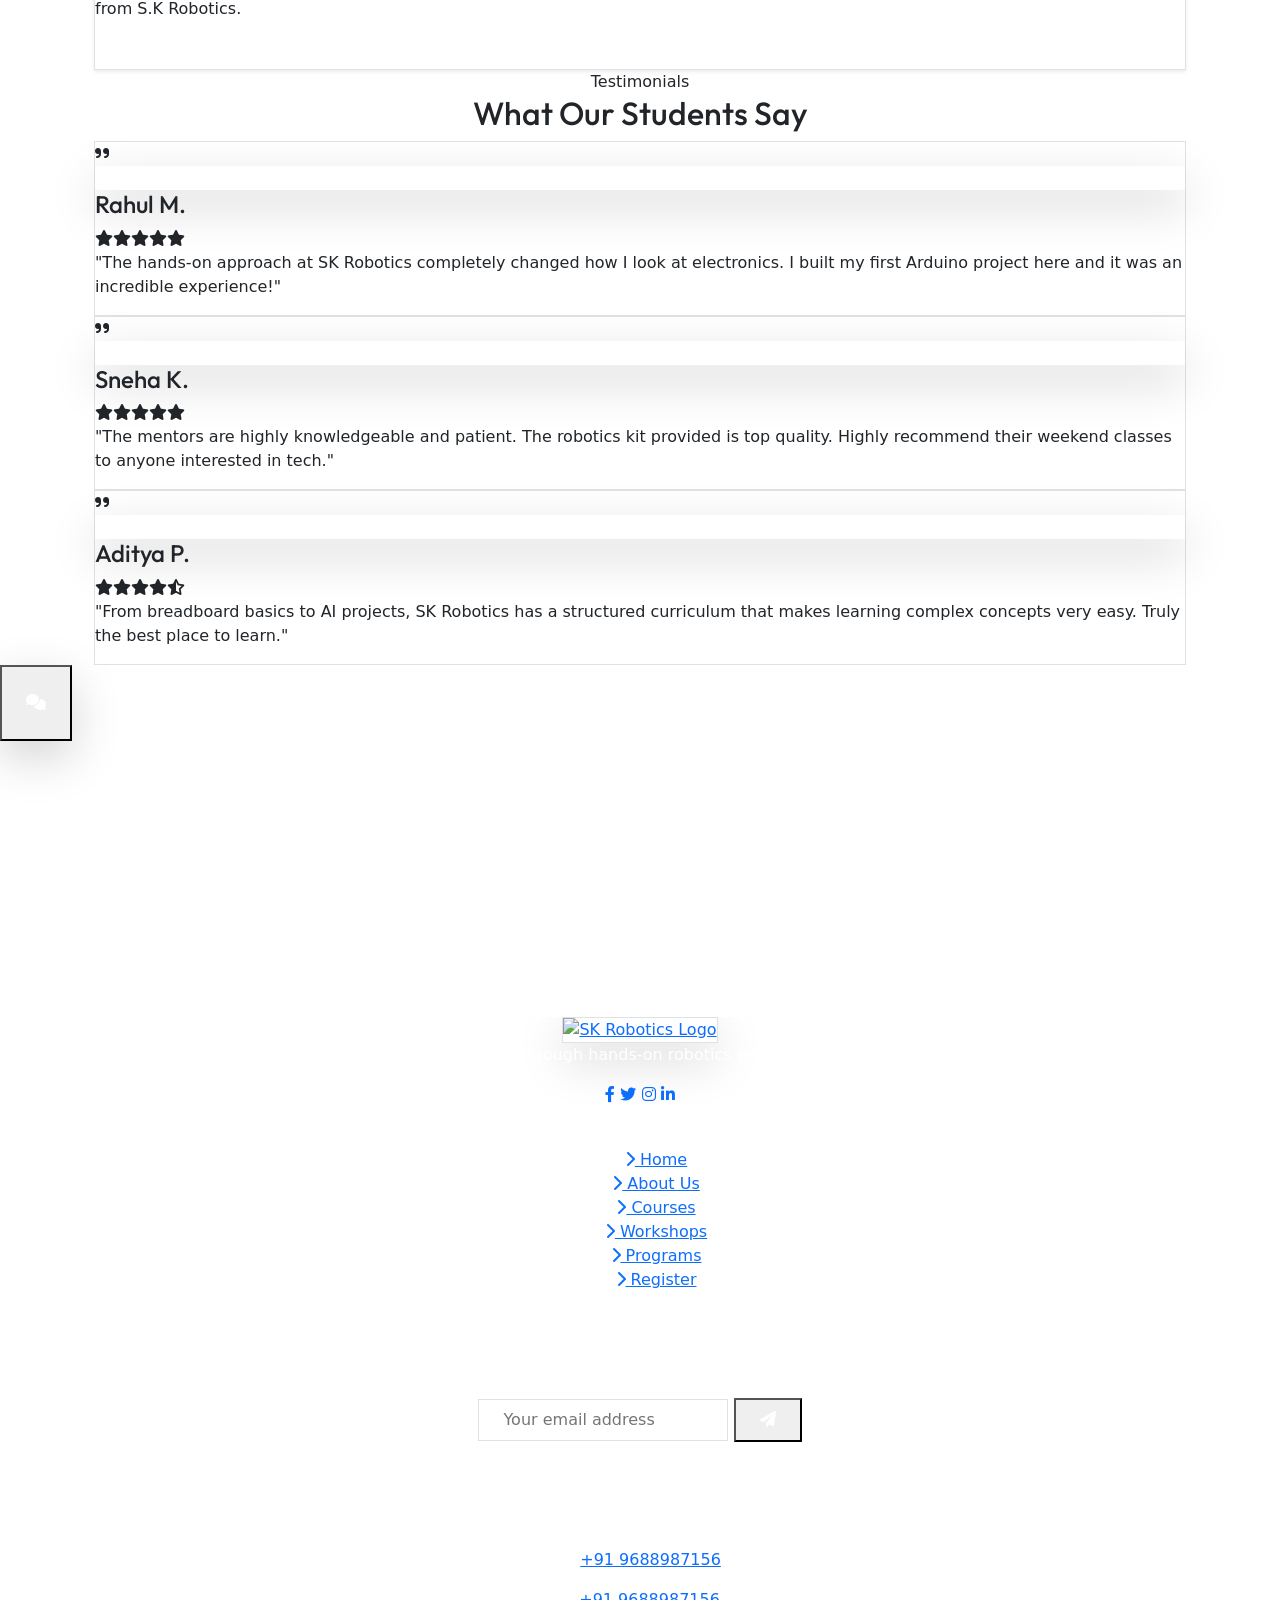
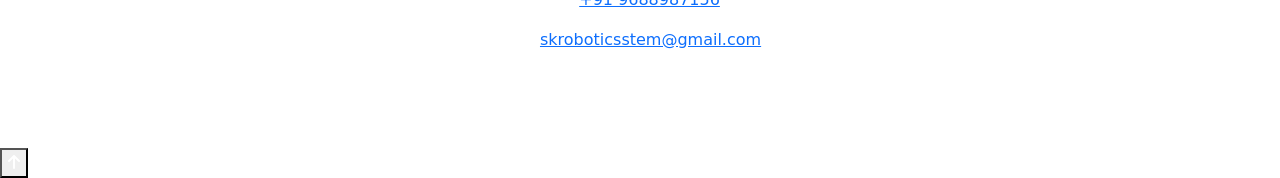
==== commit 779b5276: "refactor: format HTML and JS files for improved code readability" ====
--- a/index.html
+++ b/index.html
@@ -1,15 +1,19 @@
 <!DOCTYPE html>
 <html lang="en">
+
 <head>
     <meta charset="UTF-8">
     <meta name="viewport" content="width=device-width, initial-scale=1.0">
     <title>S.K Robotics: Shaping Future Innovators</title>
     <!-- SEO Meta Tags -->
-    <meta name="description" content="S.K Robotics is a premier training center in Udumalpet, Tamil Nadu, offering hands-on courses in Breadboard Electronics, Arduino Automation, Robotics, IoT, and AI for students from Grade 3 to 12.">
-    <meta name="keywords" content="Robotics, Electronics, Arduino, IoT, AI, STEM, Coding, Summer Camp, Udumalpet, S.K Robotics">
+    <meta name="description"
+        content="S.K Robotics is a premier training center in Udumalpet, Tamil Nadu, offering hands-on courses in Breadboard Electronics, Arduino Automation, Robotics, IoT, and AI for students from Grade 3 to 12.">
+    <meta name="keywords"
+        content="Robotics, Electronics, Arduino, IoT, AI, STEM, Coding, Summer Camp, Udumalpet, S.K Robotics">
     <meta name="author" content="Sabarinathan Dhandapani">
     <meta property="og:title" content="S.K Robotics: Shaping Future Innovators">
-    <meta property="og:description" content="Empowering the next generation of innovators through hands-on robotics education and cutting-edge technology programs.">
+    <meta property="og:description"
+        content="Empowering the next generation of innovators through hands-on robotics education and cutting-edge technology programs.">
     <meta property="og:type" content="website">
 
     <!-- Tailwind CSS CDN -->
@@ -21,71 +25,109 @@
     <!-- Marked.js for Markdown rendering in LLM outputs -->
     <script src="https://cdn.jsdelivr.net/npm/marked/marked.min.js"></script>
     <!-- Bootstrap CSS for Modal -->
-    <link href="https://cdn.jsdelivr.net/npm/bootstrap@5.3.3/dist/css/bootstrap.min.css" rel="stylesheet" xintegrity="sha384-QWTKZyjpPEjISv5WaRU9OFeRpok6YctnYmDr5pNlyT2bRjXh0JMhjY6hW+ALEwIH" crossorigin="anonymous">
+    <link href="https://cdn.jsdelivr.net/npm/bootstrap@5.3.3/dist/css/bootstrap.min.css" rel="stylesheet"
+        xintegrity="sha384-QWTKZyjpPEjISv5WaRU9OFeRpok6YctnYmDr5pNlyT2bRjXh0JMhjY6hW+ALEwIH" crossorigin="anonymous">
     <!-- Custom CSS -->
     <link rel="stylesheet" href="./css/style.css">
 </head>
+
 <body class="bg-gray-50 text-gray-800 font-sans selection:bg-indigo-500 selection:text-white">
 
     <!-- Header -->
-    <header class="bg-white/80 backdrop-blur-lg border-b border-gray-200/50 shadow-sm fixed top-0 left-0 w-full z-50 transition-all duration-300">
+    <header
+        class="bg-white/80 backdrop-blur-lg border-b border-gray-200/50 shadow-sm fixed top-0 left-0 w-full z-50 transition-all duration-300">
         <div class="container mx-auto px-4 py-3 flex justify-between items-center">
             <!-- Logo -->
             <a href="index.html" class="flex items-center transform transition duration-300 hover:scale-105">
-                <img src="https://res.cloudinary.com/dujxs5154/image/upload/v1751380937/WhatsApp_Image_2025-06-27_at_6.17.36_AM_uaimrs.jpg" alt="SK Robotics Logo" class="h-12 sm:h-14 w-auto rounded-xl shadow-sm">
+                <img src="https://res.cloudinary.com/dujxs5154/image/upload/v1751380937/WhatsApp_Image_2025-06-27_at_6.17.36_AM_uaimrs.jpg"
+                    alt="SK Robotics Logo" class="h-12 sm:h-14 w-auto rounded-xl shadow-sm">
             </a>
             <!-- Navigation -->
             <nav class="hidden md:flex space-x-2 lg:space-x-4">
-                <a href="index.html" class="nav-link text-gray-600 hover:text-indigo-600 font-semibold transition-colors duration-300 rounded-lg py-2 px-3 active hover:bg-indigo-50">Home</a>
-                <a href="about.html" class="nav-link text-gray-600 hover:text-indigo-600 font-semibold transition-colors duration-300 rounded-lg py-2 px-3 hover:bg-indigo-50">About Us</a>
-                <a href="courses.html" class="nav-link text-gray-600 hover:text-indigo-600 font-semibold transition-colors duration-300 rounded-lg py-2 px-3 hover:bg-indigo-50">Courses</a>
-                <a href="workshops.html" class="nav-link text-gray-600 hover:text-indigo-600 font-semibold transition-colors duration-300 rounded-lg py-2 px-3 hover:bg-indigo-50">Workshops</a>
-                <a href="programs.html" class="nav-link text-gray-600 hover:text-indigo-600 font-semibold transition-colors duration-300 rounded-lg py-2 px-3 hover:bg-indigo-50">Programs</a>
-                <a href="milestones.html" class="nav-link text-gray-600 hover:text-indigo-600 font-semibold transition-colors duration-300 rounded-lg py-2 px-3 hover:bg-indigo-50">Milestones</a>
-                <a href="registration.html" class="inline-flex items-center justify-center bg-gradient-to-r from-indigo-600 to-purple-600 text-white font-bold py-2 px-6 rounded-full shadow-lg transition-all duration-300 hover:shadow-indigo-500/30 hover:scale-105">Register</a>
+                <a href="index.html"
+                    class="nav-link text-gray-600 hover:text-indigo-600 font-semibold transition-colors duration-300 rounded-lg py-2 px-3 active hover:bg-indigo-50">Home</a>
+                <a href="about.html"
+                    class="nav-link text-gray-600 hover:text-indigo-600 font-semibold transition-colors duration-300 rounded-lg py-2 px-3 hover:bg-indigo-50">About
+                    Us</a>
+                <a href="courses.html"
+                    class="nav-link text-gray-600 hover:text-indigo-600 font-semibold transition-colors duration-300 rounded-lg py-2 px-3 hover:bg-indigo-50">Courses</a>
+                <a href="workshops.html"
+                    class="nav-link text-gray-600 hover:text-indigo-600 font-semibold transition-colors duration-300 rounded-lg py-2 px-3 hover:bg-indigo-50">Workshops</a>
+                <a href="programs.html"
+                    class="nav-link text-gray-600 hover:text-indigo-600 font-semibold transition-colors duration-300 rounded-lg py-2 px-3 hover:bg-indigo-50">Programs</a>
+                <a href="milestones.html"
+                    class="nav-link text-gray-600 hover:text-indigo-600 font-semibold transition-colors duration-300 rounded-lg py-2 px-3 hover:bg-indigo-50">Milestones</a>
+                <a href="registration.html"
+                    class="inline-flex items-center justify-center bg-gradient-to-r from-indigo-600 to-purple-600 text-white font-bold py-2 px-6 rounded-full shadow-lg transition-all duration-300 hover:shadow-indigo-500/30 hover:scale-105">Register</a>
             </nav>
             <!-- Mobile Menu Button -->
-            <button id="mobile-menu-button" class="md:hidden text-gray-800 hover:text-indigo-600 focus:outline-none p-2 rounded-lg bg-gray-100/50 backdrop-blur" aria-label="Toggle Navigation Menu">
+            <button id="mobile-menu-button"
+                class="md:hidden text-gray-800 hover:text-indigo-600 focus:outline-none p-2 rounded-lg bg-gray-100/50 backdrop-blur"
+                aria-label="Toggle Navigation Menu">
                 <i class="fas fa-bars text-2xl"></i>
             </button>
         </div>
         <!-- Mobile Menu Dropdown -->
-        <div id="mobile-menu" class="hidden md:hidden bg-white/95 backdrop-blur-xl border-t border-gray-100 shadow-2xl py-4 absolute w-full left-0 top-full origin-top transition-all">
+        <div id="mobile-menu"
+            class="hidden md:hidden bg-white/95 backdrop-blur-xl border-t border-gray-100 shadow-2xl py-4 absolute w-full left-0 top-full origin-top transition-all">
             <nav class="flex flex-col items-center space-y-2 px-4">
-                <a href="index.html" class="nav-link block text-gray-800 font-semibold hover:bg-indigo-50 hover:text-indigo-600 w-full text-center py-3 px-4 rounded-xl transition duration-300 active">Home</a>
-                <a href="about.html" class="nav-link block text-gray-700 font-semibold hover:bg-indigo-50 hover:text-indigo-600 w-full text-center py-3 px-4 rounded-xl transition duration-300">About Us</a>
-                <a href="courses.html" class="nav-link block text-gray-700 font-semibold hover:bg-indigo-50 hover:text-indigo-600 w-full text-center py-3 px-4 rounded-xl transition duration-300">Courses</a>
-                <a href="workshops.html" class="nav-link block text-gray-700 font-semibold hover:bg-indigo-50 hover:text-indigo-600 w-full text-center py-3 px-4 rounded-xl transition duration-300">Workshops</a>
-                <a href="programs.html" class="nav-link block text-gray-700 font-semibold hover:bg-indigo-50 hover:text-indigo-600 w-full text-center py-3 px-4 rounded-xl transition duration-300">Programs</a>
-                <a href="milestones.html" class="nav-link block text-gray-700 font-semibold hover:bg-indigo-50 hover:text-indigo-600 w-full text-center py-3 px-4 rounded-xl transition duration-300">Milestones</a>
-                <a href="registration.html" class="nav-link block bg-indigo-600 text-white font-bold hover:bg-indigo-700 w-full text-center py-3 px-4 rounded-xl transition duration-300 mt-2 shadow-md">Register</a>
+                <a href="index.html"
+                    class="nav-link block text-gray-800 font-semibold hover:bg-indigo-50 hover:text-indigo-600 w-full text-center py-3 px-4 rounded-xl transition duration-300 active">Home</a>
+                <a href="about.html"
+                    class="nav-link block text-gray-700 font-semibold hover:bg-indigo-50 hover:text-indigo-600 w-full text-center py-3 px-4 rounded-xl transition duration-300">About
+                    Us</a>
+                <a href="courses.html"
+                    class="nav-link block text-gray-700 font-semibold hover:bg-indigo-50 hover:text-indigo-600 w-full text-center py-3 px-4 rounded-xl transition duration-300">Courses</a>
+                <a href="workshops.html"
+                    class="nav-link block text-gray-700 font-semibold hover:bg-indigo-50 hover:text-indigo-600 w-full text-center py-3 px-4 rounded-xl transition duration-300">Workshops</a>
+                <a href="programs.html"
+                    class="nav-link block text-gray-700 font-semibold hover:bg-indigo-50 hover:text-indigo-600 w-full text-center py-3 px-4 rounded-xl transition duration-300">Programs</a>
+                <a href="milestones.html"
+                    class="nav-link block text-gray-700 font-semibold hover:bg-indigo-50 hover:text-indigo-600 w-full text-center py-3 px-4 rounded-xl transition duration-300">Milestones</a>
+                <a href="registration.html"
+                    class="nav-link block bg-indigo-600 text-white font-bold hover:bg-indigo-700 w-full text-center py-3 px-4 rounded-xl transition duration-300 mt-2 shadow-md">Register</a>
             </nav>
         </div>
     </header>
 
     <main class="pt-20">
         <!-- Hero Section with Dynamic Background -->
-        <section id="hero-section" class="min-h-screen bg-cover bg-center flex items-center relative transition-background overflow-hidden">
-            <div class="absolute inset-0 bg-gradient-to-br from-indigo-950/80 via-purple-900/60 to-black/80 backdrop-blur-[2px]"></div>
-            
+        <section id="hero-section"
+            class="min-h-screen bg-cover bg-center flex items-center relative transition-background overflow-hidden">
+            <div
+                class="absolute inset-0 bg-gradient-to-br from-indigo-950/80 via-purple-900/60 to-black/80 backdrop-blur-[2px]">
+            </div>
+
             <!-- Animated shapes behind text -->
-            <div class="absolute top-1/4 left-1/4 w-96 h-96 bg-indigo-500 rounded-full mix-blend-screen filter blur-[128px] opacity-40 animate-blob"></div>
-            <div class="absolute bottom-1/4 right-1/4 w-96 h-96 bg-purple-500 rounded-full mix-blend-screen filter blur-[128px] opacity-40 animate-blob animation-delay-4000"></div>
+            <div
+                class="absolute top-1/4 left-1/4 w-96 h-96 bg-indigo-500 rounded-full mix-blend-screen filter blur-[128px] opacity-40 animate-blob">
+            </div>
+            <div
+                class="absolute bottom-1/4 right-1/4 w-96 h-96 bg-purple-500 rounded-full mix-blend-screen filter blur-[128px] opacity-40 animate-blob animation-delay-4000">
+            </div>
 
             <div class="container mx-auto px-4 py-16 text-center text-white relative z-10 animate-on-scroll">
-                <span class="inline-block py-1 px-3 rounded-full bg-white/10 backdrop-blur-md border border-white/20 text-indigo-200 text-sm font-semibold tracking-wider uppercase mb-6 shadow-xl">Igniting Young Minds</span>
-                <h1 class="text-5xl sm:text-6xl lg:text-7xl font-heading font-extrabold leading-tight mb-6 drop-shadow-2xl text-transparent bg-clip-text bg-gradient-to-r from-blue-100 via-indigo-100 to-purple-100">
+                <span
+                    class="inline-block py-1 px-3 rounded-full bg-white/10 backdrop-blur-md border border-white/20 text-indigo-200 text-sm font-semibold tracking-wider uppercase mb-6 shadow-xl">Igniting
+                    Young Minds</span>
+                <h1
+                    class="text-5xl sm:text-6xl lg:text-7xl font-heading font-extrabold leading-tight mb-6 drop-shadow-2xl text-transparent bg-clip-text bg-gradient-to-r from-blue-100 via-indigo-100 to-purple-100">
                     <span id="typed-text"></span><span class="animate-pulse font-light text-white ml-1">|</span>
                 </h1>
-                <p class="text-xl sm:text-2xl mb-10 max-w-3xl mx-auto drop-shadow-md text-indigo-50/90 font-light leading-relaxed">
-                    “Robotics is not about building machines, <br class="hidden sm:block"> it’s about building minds.”<br>
-                    <span class="block mt-4 text-base font-semibold text-purple-300 tracking-wide">— Sabarinathan Dhandapani</span>
+                <p
+                    class="text-xl sm:text-2xl mb-10 max-w-3xl mx-auto drop-shadow-md text-indigo-50/90 font-light leading-relaxed">
+                    “Robotics is not about building machines, <br class="hidden sm:block"> it’s about building
+                    minds.”<br>
+                    <span class="block mt-4 text-base font-semibold text-purple-300 tracking-wide">— Sabarinathan
+                        Dhandapani</span>
                 </p>
                 <div class="flex flex-col sm:flex-row items-center justify-center gap-4">
-                    <a href="registration.html" class="w-full sm:w-auto inline-flex items-center justify-center bg-white text-indigo-900 font-bold py-4 px-10 rounded-full shadow-[0_0_30px_rgba(255,255,255,0.3)] transition-all duration-300 transform hover:-translate-y-1 hover:scale-105 hover:bg-indigo-50">
+                    <a href="registration.html"
+                        class="w-full sm:w-auto inline-flex items-center justify-center bg-white text-indigo-900 font-bold py-4 px-10 rounded-full shadow-[0_0_30px_rgba(255,255,255,0.3)] transition-all duration-300 transform hover:-translate-y-1 hover:scale-105 hover:bg-indigo-50">
                         Start Learning Now <i class="fas fa-arrow-right ml-2"></i>
                     </a>
-                    <a href="#our-unique-programs" class="w-full sm:w-auto inline-flex items-center justify-center bg-white/10 backdrop-blur-md border border-white/30 hover:bg-white/20 text-white font-bold py-4 px-10 rounded-full shadow-lg transition-all duration-300 transform hover:-translate-y-1">
+                    <a href="#our-unique-programs"
+                        class="w-full sm:w-auto inline-flex items-center justify-center bg-white/10 backdrop-blur-md border border-white/30 hover:bg-white/20 text-white font-bold py-4 px-10 rounded-full shadow-lg transition-all duration-300 transform hover:-translate-y-1">
                         Explore Programs
                     </a>
                 </div>
@@ -95,28 +137,44 @@
         <!-- Achievements Section -->
         <section id="achievements-section" class="py-16 bg-white relative overflow-hidden">
             <!-- decorative blob -->
-            <div class="absolute top-0 left-0 w-72 h-72 bg-indigo-100 rounded-full mix-blend-multiply filter blur-3xl opacity-50 animate-blob"></div>
-            <div class="absolute bottom-0 right-0 w-72 h-72 bg-purple-100 rounded-full mix-blend-multiply filter blur-3xl opacity-50 animate-blob animation-delay-2000"></div>
+            <div
+                class="absolute top-0 left-0 w-72 h-72 bg-indigo-100 rounded-full mix-blend-multiply filter blur-3xl opacity-50 animate-blob">
+            </div>
+            <div
+                class="absolute bottom-0 right-0 w-72 h-72 bg-purple-100 rounded-full mix-blend-multiply filter blur-3xl opacity-50 animate-blob animation-delay-2000">
+            </div>
 
             <div class="container mx-auto px-4 relative z-10">
                 <div class="grid grid-cols-1 md:grid-cols-2 gap-8 justify-items-center">
-                    <div class="group bg-gradient-to-br from-[#1F2937] to-[#111827] rounded-3xl shadow-xl p-8 flex items-center justify-center space-x-6 w-full max-w-md transform transition-all duration-500 hover:-translate-y-2 hover:shadow-[0_20px_40px_rgba(31,41,55,0.3)] border border-gray-800">
-                        <div class="bg-gradient-to-br from-indigo-500 to-purple-600 p-4 rounded-2xl shadow-inner group-hover:scale-110 transition-transform duration-500">
-                            <img src="[data-uri]" alt="Beneficiaries Icon" class="w-10 h-10 filter invert">
+                    <div
+                        class="group bg-gradient-to-br from-[#1F2937] to-[#111827] rounded-3xl shadow-xl p-8 flex items-center justify-center space-x-6 w-full max-w-md transform transition-all duration-500 hover:-translate-y-2 hover:shadow-[0_20px_40px_rgba(31,41,55,0.3)] border border-gray-800">
+                        <div
+                            class="bg-gradient-to-br from-indigo-500 to-purple-600 p-4 rounded-2xl shadow-inner group-hover:scale-110 transition-transform duration-500">
+                            <img src="[data-uri]"
+                                alt="Beneficiaries Icon" class="w-10 h-10 filter invert">
                         </div>
                         <div class="text-white">
-                            <p class="text-5xl font-heading font-extrabold tracking-tight text-transparent bg-clip-text bg-gradient-to-r from-indigo-200 to-white">2,700+</p>
-                            <p class="text-gray-400 font-medium text-lg mt-1 tracking-wide uppercase text-sm">Beneficiaries</p>
-                        </div>
-                    </div>
-                    
-                    <div class="group bg-gradient-to-br from-[#1F2937] to-[#111827] rounded-3xl shadow-xl p-8 flex items-center justify-center space-x-6 w-full max-w-md transform transition-all duration-500 hover:-translate-y-2 hover:shadow-[0_20px_40px_rgba(31,41,55,0.3)] border border-gray-800">
-                        <div class="bg-gradient-to-br from-purple-500 to-pink-500 p-4 rounded-2xl shadow-inner group-hover:scale-110 transition-transform duration-500">
-                            <img src="[data-uri]" alt="Workshops Icon" class="w-10 h-10 filter invert">
+                            <p
+                                class="text-5xl font-heading font-extrabold tracking-tight text-transparent bg-clip-text bg-gradient-to-r from-indigo-200 to-white">
+                                2,700+</p>
+                            <p class="text-gray-400 font-medium text-lg mt-1 tracking-wide uppercase text-sm">
+                                Beneficiaries</p>
+                        </div>
+                    </div>
+
+                    <div
+                        class="group bg-gradient-to-br from-[#1F2937] to-[#111827] rounded-3xl shadow-xl p-8 flex items-center justify-center space-x-6 w-full max-w-md transform transition-all duration-500 hover:-translate-y-2 hover:shadow-[0_20px_40px_rgba(31,41,55,0.3)] border border-gray-800">
+                        <div
+                            class="bg-gradient-to-br from-purple-500 to-pink-500 p-4 rounded-2xl shadow-inner group-hover:scale-110 transition-transform duration-500">
+                            <img src="[data-uri]"
+                                alt="Workshops Icon" class="w-10 h-10 filter invert">
                         </div>
                         <div class="text-white">
-                            <p class="text-5xl font-heading font-extrabold tracking-tight text-transparent bg-clip-text bg-gradient-to-r from-purple-200 to-white">30+</p>
-                            <p class="text-gray-400 font-medium text-lg mt-1 tracking-wide uppercase text-sm">Workshops & Training</p>
+                            <p
+                                class="text-5xl font-heading font-extrabold tracking-tight text-transparent bg-clip-text bg-gradient-to-r from-purple-200 to-white">
+                                30+</p>
+                            <p class="text-gray-400 font-medium text-lg mt-1 tracking-wide uppercase text-sm">Workshops
+                                & Training</p>
                         </div>
                     </div>
                 </div>
@@ -124,58 +182,91 @@
         </section>
 
         <!-- Our Unique Programs Section -->
-        <section id="our-unique-programs" class="py-20 bg-gradient-to-br from-indigo-900 via-purple-900 to-[#111827] text-white relative overflow-hidden">
+        <section id="our-unique-programs"
+            class="py-20 bg-gradient-to-br from-indigo-900 via-purple-900 to-[#111827] text-white relative overflow-hidden">
             <!-- decorative blobs -->
-            <div class="absolute top-1/2 left-0 w-96 h-96 bg-purple-600 rounded-full mix-blend-screen filter blur-[100px] opacity-20 animate-blob"></div>
-            <div class="absolute bottom-0 right-0 w-96 h-96 bg-indigo-600 rounded-full mix-blend-screen filter blur-[100px] opacity-20 animate-blob animation-delay-2000"></div>
+            <div
+                class="absolute top-1/2 left-0 w-96 h-96 bg-purple-600 rounded-full mix-blend-screen filter blur-[100px] opacity-20 animate-blob">
+            </div>
+            <div
+                class="absolute bottom-0 right-0 w-96 h-96 bg-indigo-600 rounded-full mix-blend-screen filter blur-[100px] opacity-20 animate-blob animation-delay-2000">
+            </div>
 
             <div class="container mx-auto px-4 text-center relative z-10">
-                <h2 class="text-4xl sm:text-5xl font-heading font-extrabold mb-16 drop-shadow-md animate-on-scroll text-transparent bg-clip-text bg-gradient-to-r from-purple-200 to-indigo-200">Our Unique Programs</h2>
+                <h2
+                    class="text-4xl sm:text-5xl font-heading font-extrabold mb-16 drop-shadow-md animate-on-scroll text-transparent bg-clip-text bg-gradient-to-r from-purple-200 to-indigo-200">
+                    Our Unique Programs</h2>
                 <div class="grid grid-cols-1 md:grid-cols-2 lg:grid-cols-3 xl:grid-cols-5 gap-8 items-stretch">
 
-                    <div class="group bg-white/10 backdrop-blur-md border border-white/10 rounded-3xl shadow-2xl p-8 flex flex-col items-center transform transition duration-500 hover:-translate-y-3 hover:bg-white/20 hover:border-white/30 animate-on-scroll h-full">
-                        <div class="bg-gradient-to-br from-indigo-400 to-indigo-600 p-1 rounded-full mb-6 shadow-lg group-hover:scale-110 transition-transform duration-500">
-                            <img src="https://placehold.co/100x100/6366F1/FFFFFF?text=Weekend" alt="Weekend Class Icon" class="w-20 h-20 rounded-full object-cover border-4 border-white/20">
+                    <div
+                        class="group bg-white/10 backdrop-blur-md border border-white/10 rounded-3xl shadow-2xl p-8 flex flex-col items-center transform transition duration-500 hover:-translate-y-3 hover:bg-white/20 hover:border-white/30 animate-on-scroll h-full">
+                        <div
+                            class="bg-gradient-to-br from-indigo-400 to-indigo-600 p-1 rounded-full mb-6 shadow-lg group-hover:scale-110 transition-transform duration-500">
+                            <img src="https://placehold.co/100x100/6366F1/FFFFFF?text=Weekend" alt="Weekend Class Icon"
+                                class="w-20 h-20 rounded-full object-cover border-4 border-white/20">
                         </div>
                         <h3 class="text-2xl font-bold mb-3 font-heading tracking-wide">Weekend Class</h3>
-                        <p class="text-indigo-100/80 text-center flex-grow text-sm leading-relaxed">Engage in hands-on robotics projects every Saturday and Sunday.</p>
-                        <a href="programs.html" class="mt-6 inline-block bg-white text-indigo-900 hover:bg-indigo-50 font-bold py-2.5 px-8 rounded-full transition duration-300 shadow-xl text-sm uppercase tracking-wider">Explore</a>
-                    </div>
-
-                    <div class="group bg-white/10 backdrop-blur-md border border-white/10 rounded-3xl shadow-2xl p-8 flex flex-col items-center transform transition duration-500 hover:-translate-y-3 hover:bg-white/20 hover:border-white/30 animate-on-scroll h-full">
-                        <div class="bg-gradient-to-br from-purple-400 to-purple-600 p-1 rounded-full mb-6 shadow-lg group-hover:scale-110 transition-transform duration-500">
-                            <img src="https://placehold.co/100x100/8B5CF6/FFFFFF?text=Regular" alt="Regular Class Icon" class="w-20 h-20 rounded-full object-cover border-4 border-white/20">
+                        <p class="text-indigo-100/80 text-center flex-grow text-sm leading-relaxed">Engage in hands-on
+                            robotics projects every Saturday and Sunday.</p>
+                        <a href="programs.html"
+                            class="mt-6 inline-block bg-white text-indigo-900 hover:bg-indigo-50 font-bold py-2.5 px-8 rounded-full transition duration-300 shadow-xl text-sm uppercase tracking-wider">Explore</a>
+                    </div>
+
+                    <div
+                        class="group bg-white/10 backdrop-blur-md border border-white/10 rounded-3xl shadow-2xl p-8 flex flex-col items-center transform transition duration-500 hover:-translate-y-3 hover:bg-white/20 hover:border-white/30 animate-on-scroll h-full">
+                        <div
+                            class="bg-gradient-to-br from-purple-400 to-purple-600 p-1 rounded-full mb-6 shadow-lg group-hover:scale-110 transition-transform duration-500">
+                            <img src="https://placehold.co/100x100/8B5CF6/FFFFFF?text=Regular" alt="Regular Class Icon"
+                                class="w-20 h-20 rounded-full object-cover border-4 border-white/20">
                         </div>
                         <h3 class="text-2xl font-bold mb-3 font-heading tracking-wide">Regular Class</h3>
-                        <p class="text-indigo-100/80 text-center flex-grow text-sm leading-relaxed">Structured weekday sessions for in-depth learning and consistent progress.</p>
-                        <a href="programs.html" class="mt-6 inline-block bg-white text-purple-900 hover:bg-purple-50 font-bold py-2.5 px-8 rounded-full transition duration-300 shadow-xl text-sm uppercase tracking-wider">Explore</a>
-                    </div>
-
-                    <div class="group bg-white/10 backdrop-blur-md border border-white/10 rounded-3xl shadow-2xl p-8 flex flex-col items-center transform transition duration-500 hover:-translate-y-3 hover:bg-white/20 hover:border-white/30 animate-on-scroll h-full">
-                        <div class="bg-gradient-to-br from-pink-400 to-pink-600 p-1 rounded-full mb-6 shadow-lg group-hover:scale-110 transition-transform duration-500">
-                            <img src="https://placehold.co/100x100/EC4899/FFFFFF?text=Intern" alt="Internship Icon" class="w-20 h-20 rounded-full object-cover border-4 border-white/20">
+                        <p class="text-indigo-100/80 text-center flex-grow text-sm leading-relaxed">Structured weekday
+                            sessions for in-depth learning and consistent progress.</p>
+                        <a href="programs.html"
+                            class="mt-6 inline-block bg-white text-purple-900 hover:bg-purple-50 font-bold py-2.5 px-8 rounded-full transition duration-300 shadow-xl text-sm uppercase tracking-wider">Explore</a>
+                    </div>
+
+                    <div
+                        class="group bg-white/10 backdrop-blur-md border border-white/10 rounded-3xl shadow-2xl p-8 flex flex-col items-center transform transition duration-500 hover:-translate-y-3 hover:bg-white/20 hover:border-white/30 animate-on-scroll h-full">
+                        <div
+                            class="bg-gradient-to-br from-pink-400 to-pink-600 p-1 rounded-full mb-6 shadow-lg group-hover:scale-110 transition-transform duration-500">
+                            <img src="https://placehold.co/100x100/EC4899/FFFFFF?text=Intern" alt="Internship Icon"
+                                class="w-20 h-20 rounded-full object-cover border-4 border-white/20">
                         </div>
                         <h3 class="text-2xl font-bold mb-3 font-heading tracking-wide">Internship</h3>
-                        <p class="text-indigo-100/80 text-center flex-grow text-sm leading-relaxed">Gain real-world experience with our immersive robotics internship programs.</p>
-                        <a href="programs.html" class="mt-6 inline-block bg-white text-pink-900 hover:bg-pink-50 font-bold py-2.5 px-8 rounded-full transition duration-300 shadow-xl text-sm uppercase tracking-wider">Explore</a>
-                    </div>
-
-                    <div class="group bg-white/10 backdrop-blur-md border border-white/10 rounded-3xl shadow-2xl p-8 flex flex-col items-center transform transition duration-500 hover:-translate-y-3 hover:bg-white/20 hover:border-white/30 animate-on-scroll h-full">
-                        <div class="bg-gradient-to-br from-teal-400 to-teal-600 p-1 rounded-full mb-6 shadow-lg group-hover:scale-110 transition-transform duration-500">
-                            <img src="https://placehold.co/100x100/10B981/FFFFFF?text=Training" alt="Vocational Training Icon" class="w-20 h-20 rounded-full object-cover border-4 border-white/20">
+                        <p class="text-indigo-100/80 text-center flex-grow text-sm leading-relaxed">Gain real-world
+                            experience with our immersive robotics internship programs.</p>
+                        <a href="programs.html"
+                            class="mt-6 inline-block bg-white text-pink-900 hover:bg-pink-50 font-bold py-2.5 px-8 rounded-full transition duration-300 shadow-xl text-sm uppercase tracking-wider">Explore</a>
+                    </div>
+
+                    <div
+                        class="group bg-white/10 backdrop-blur-md border border-white/10 rounded-3xl shadow-2xl p-8 flex flex-col items-center transform transition duration-500 hover:-translate-y-3 hover:bg-white/20 hover:border-white/30 animate-on-scroll h-full">
+                        <div
+                            class="bg-gradient-to-br from-teal-400 to-teal-600 p-1 rounded-full mb-6 shadow-lg group-hover:scale-110 transition-transform duration-500">
+                            <img src="https://placehold.co/100x100/10B981/FFFFFF?text=Training"
+                                alt="Vocational Training Icon"
+                                class="w-20 h-20 rounded-full object-cover border-4 border-white/20">
                         </div>
                         <h3 class="text-2xl font-bold mb-3 font-heading tracking-wide">Vocational</h3>
-                        <p class="text-indigo-100/80 text-center flex-grow text-sm leading-relaxed">Specialized training to prepare students for careers in robotics.</p>
-                        <a href="programs.html" class="mt-6 inline-block bg-white text-teal-900 hover:bg-teal-50 font-bold py-2.5 px-8 rounded-full transition duration-300 shadow-xl text-sm uppercase tracking-wider">Explore</a>
-                    </div>
-
-                    <div class="group bg-white/10 backdrop-blur-md border border-white/10 rounded-3xl shadow-2xl p-8 flex flex-col items-center transform transition duration-500 hover:-translate-y-3 hover:bg-white/20 hover:border-white/30 animate-on-scroll h-full">
-                        <div class="bg-gradient-to-br from-blue-400 to-blue-600 p-1 rounded-full mb-6 shadow-lg group-hover:scale-110 transition-transform duration-500">
-                            <img src="https://placehold.co/100x100/3B82F6/FFFFFF?text=Lecture" alt="Guest Lecture Icon" class="w-20 h-20 rounded-full object-cover border-4 border-white/20">
+                        <p class="text-indigo-100/80 text-center flex-grow text-sm leading-relaxed">Specialized training
+                            to prepare students for careers in robotics.</p>
+                        <a href="programs.html"
+                            class="mt-6 inline-block bg-white text-teal-900 hover:bg-teal-50 font-bold py-2.5 px-8 rounded-full transition duration-300 shadow-xl text-sm uppercase tracking-wider">Explore</a>
+                    </div>
+
+                    <div
+                        class="group bg-white/10 backdrop-blur-md border border-white/10 rounded-3xl shadow-2xl p-8 flex flex-col items-center transform transition duration-500 hover:-translate-y-3 hover:bg-white/20 hover:border-white/30 animate-on-scroll h-full">
+                        <div
+                            class="bg-gradient-to-br from-blue-400 to-blue-600 p-1 rounded-full mb-6 shadow-lg group-hover:scale-110 transition-transform duration-500">
+                            <img src="https://placehold.co/100x100/3B82F6/FFFFFF?text=Lecture" alt="Guest Lecture Icon"
+                                class="w-20 h-20 rounded-full object-cover border-4 border-white/20">
                         </div>
                         <h3 class="text-2xl font-bold mb-3 font-heading tracking-wide">Guest Lecture</h3>
-                        <p class="text-indigo-100/80 text-center flex-grow text-sm leading-relaxed">Inspiring sessions from industry experts and robotics pioneers.</p>
-                        <a href="programs.html" class="mt-6 inline-block bg-white text-blue-900 hover:bg-blue-50 font-bold py-2.5 px-8 rounded-full transition duration-300 shadow-xl text-sm uppercase tracking-wider">Explore</a>
+                        <p class="text-indigo-100/80 text-center flex-grow text-sm leading-relaxed">Inspiring sessions
+                            from industry experts and robotics pioneers.</p>
+                        <a href="programs.html"
+                            class="mt-6 inline-block bg-white text-blue-900 hover:bg-blue-50 font-bold py-2.5 px-8 rounded-full transition duration-300 shadow-xl text-sm uppercase tracking-wider">Explore</a>
                     </div>
 
                 </div>
@@ -187,19 +278,23 @@
             <div class="container mx-auto px-4 relative z-10">
                 <div class="grid grid-cols-2 md:grid-cols-4 gap-8 text-center divide-x divide-gray-100">
                     <div class="animate-on-scroll">
-                        <div class="text-4xl md:text-5xl font-extrabold text-transparent bg-clip-text bg-gradient-to-r from-indigo-600 to-purple-600 mb-2 stat-counter" data-target="500">0+</div>
+                        <div class="text-4xl md:text-5xl font-extrabold text-transparent bg-clip-text bg-gradient-to-r from-indigo-600 to-purple-600 mb-2 stat-counter"
+                            data-target="500">0+</div>
                         <p class="text-gray-500 font-semibold uppercase tracking-wider text-sm">Students Trained</p>
                     </div>
                     <div class="animate-on-scroll">
-                        <div class="text-4xl md:text-5xl font-extrabold text-transparent bg-clip-text bg-gradient-to-r from-purple-600 to-pink-600 mb-2 stat-counter" data-target="50">0+</div>
+                        <div class="text-4xl md:text-5xl font-extrabold text-transparent bg-clip-text bg-gradient-to-r from-purple-600 to-pink-600 mb-2 stat-counter"
+                            data-target="50">0+</div>
                         <p class="text-gray-500 font-semibold uppercase tracking-wider text-sm">Workshops Conducted</p>
                     </div>
                     <div class="animate-on-scroll">
-                        <div class="text-4xl md:text-5xl font-extrabold text-transparent bg-clip-text bg-gradient-to-r from-pink-600 to-orange-500 mb-2 stat-counter" data-target="100">0+</div>
+                        <div class="text-4xl md:text-5xl font-extrabold text-transparent bg-clip-text bg-gradient-to-r from-pink-600 to-orange-500 mb-2 stat-counter"
+                            data-target="100">0+</div>
                         <p class="text-gray-500 font-semibold uppercase tracking-wider text-sm">Projects Built</p>
                     </div>
                     <div class="animate-on-scroll">
-                        <div class="text-4xl md:text-5xl font-extrabold text-transparent bg-clip-text bg-gradient-to-r from-teal-500 to-blue-500 mb-2 stat-counter" data-target="25">0+</div>
+                        <div class="text-4xl md:text-5xl font-extrabold text-transparent bg-clip-text bg-gradient-to-r from-teal-500 to-blue-500 mb-2 stat-counter"
+                            data-target="25">0+</div>
                         <p class="text-gray-500 font-semibold uppercase tracking-wider text-sm">Partner Institutions</p>
                     </div>
                 </div>
@@ -211,20 +306,37 @@
             <div class="absolute inset-0 bg-gradient-to-r from-indigo-50 to-purple-50"></div>
             <div class="container mx-auto px-4 relative z-10">
                 <div class="bg-white rounded-[2.5rem] shadow-2xl p-8 md:p-12 border border-gray-100 max-w-5xl mx-auto">
-                    <h2 class="text-3xl md:text-5xl font-heading font-extrabold text-transparent bg-clip-text bg-gradient-to-r from-indigo-600 to-purple-600 text-center mb-10 animate-on-scroll">Affordable Robotics & Electronics Kits for Sale!</h2>
+                    <h2
+                        class="text-3xl md:text-5xl font-heading font-extrabold text-transparent bg-clip-text bg-gradient-to-r from-indigo-600 to-purple-600 text-center mb-10 animate-on-scroll">
+                        Affordable Robotics & Electronics Kits for Sale!</h2>
                     <div class="flex flex-col md:flex-row gap-12 items-center animate-on-scroll">
                         <div class="md:w-1/2">
-                            <img src="https://res.cloudinary.com/dujxs5154/image/upload/v1751557848/WhatsApp_Image_2025-07-03_at_9.19.35_PM_nnqflv.jpg" alt="Kit showcase" class="w-full rounded-2xl shadow-lg border-4 border-indigo-50 transform -rotate-2 hover:rotate-0 transition-transform duration-500">
+                            <img src="https://res.cloudinary.com/dujxs5154/image/upload/v1751557848/WhatsApp_Image_2025-07-03_at_9.19.35_PM_nnqflv.jpg"
+                                alt="Kit showcase"
+                                class="w-full rounded-2xl shadow-lg border-4 border-indigo-50 transform -rotate-2 hover:rotate-0 transition-transform duration-500">
                         </div>
                         <div class="md:w-1/2 text-lg text-gray-700 leading-relaxed">
-                            <p class="mb-6 font-medium text-gray-900">S.K Robotics offers specially designed kits to enhance hands-on learning:</p>
+                            <p class="mb-6 font-medium text-gray-900">S.K Robotics offers specially designed kits to
+                                enhance hands-on learning:</p>
                             <ul class="space-y-4 mb-8">
-                                <li class="flex items-center"><span class="flex-shrink-0 w-8 h-8 rounded-full bg-indigo-100 text-indigo-600 flex items-center justify-center mr-4 font-bold shadow-inner">1</span> <strong>Level 1:</strong> Breadboard Electronics (Beginner)</li>
-                                <li class="flex items-center"><span class="flex-shrink-0 w-8 h-8 rounded-full bg-purple-100 text-purple-600 flex items-center justify-center mr-4 font-bold shadow-inner">2</span> <strong>Level 2:</strong> Arduino Automation (Intermediate)</li>
-                                <li class="flex items-center"><span class="flex-shrink-0 w-8 h-8 rounded-full bg-pink-100 text-pink-600 flex items-center justify-center mr-4 font-bold shadow-inner">3</span> <strong>Level 3:</strong> Robotics (Advanced)</li>
+                                <li class="flex items-center"><span
+                                        class="flex-shrink-0 w-8 h-8 rounded-full bg-indigo-100 text-indigo-600 flex items-center justify-center mr-4 font-bold shadow-inner">1</span>
+                                    <strong>Level 1:</strong> Breadboard Electronics (Beginner)
+                                </li>
+                                <li class="flex items-center"><span
+                                        class="flex-shrink-0 w-8 h-8 rounded-full bg-purple-100 text-purple-600 flex items-center justify-center mr-4 font-bold shadow-inner">2</span>
+                                    <strong>Level 2:</strong> Arduino Automation (Intermediate)
+                                </li>
+                                <li class="flex items-center"><span
+                                        class="flex-shrink-0 w-8 h-8 rounded-full bg-pink-100 text-pink-600 flex items-center justify-center mr-4 font-bold shadow-inner">3</span>
+                                    <strong>Level 3:</strong> Robotics (Advanced)
+                                </li>
                             </ul>
-                            <p class="text-gray-600 text-sm md:text-base border-l-4 border-indigo-500 pl-4 py-2 bg-indigo-50/50 rounded-r-lg">
-                                Each kit includes components, instructions, and access to 100+ real-time projects. Ideal for Grades 3 to 12, our kits are perfect for school projects, competitions, and personal innovation!
+                            <p
+                                class="text-gray-600 text-sm md:text-base border-l-4 border-indigo-500 pl-4 py-2 bg-indigo-50/50 rounded-r-lg">
+                                Each kit includes components, instructions, and access to 100+ real-time projects. Ideal
+                                for Grades 3 to 12, our kits are perfect for school projects, competitions, and personal
+                                innovation!
                             </p>
                         </div>
                     </div>
@@ -235,55 +347,76 @@
         <!-- Why Choose Us Section -->
         <section id="why-choose-us" class="py-20 bg-[#F8FAFC]">
             <div class="container mx-auto px-4">
-                <h2 class="text-4xl sm:text-5xl font-heading font-extrabold text-center text-gray-900 mb-16 animate-on-scroll">Why Choose S.K Robotics?</h2>
-                <div class="grid grid-cols-1 md:grid-cols-2 lg:grid-cols-3 gap-10 text-center items-stretch max-w-6xl mx-auto">
-                    
-                    <div class="bg-white rounded-3xl shadow-lg p-8 flex flex-col items-center transform transition duration-300 hover:-translate-y-2 hover:shadow-2xl why-choose-us-item animate-on-scroll h-full border border-gray-100">
-                        <div class="w-20 h-20 rounded-2xl bg-yellow-100 text-yellow-600 flex items-center justify-center mb-6 shadow-inner transform rotate-3 group-hover:rotate-6 transition-transform">
+                <h2
+                    class="text-4xl sm:text-5xl font-heading font-extrabold text-center text-gray-900 mb-16 animate-on-scroll">
+                    Why Choose S.K Robotics?</h2>
+                <div
+                    class="grid grid-cols-1 md:grid-cols-2 lg:grid-cols-3 gap-10 text-center items-stretch max-w-6xl mx-auto">
+
+                    <div
+                        class="bg-white rounded-3xl shadow-lg p-8 flex flex-col items-center transform transition duration-300 hover:-translate-y-2 hover:shadow-2xl why-choose-us-item animate-on-scroll h-full border border-gray-100">
+                        <div
+                            class="w-20 h-20 rounded-2xl bg-yellow-100 text-yellow-600 flex items-center justify-center mb-6 shadow-inner transform rotate-3 group-hover:rotate-6 transition-transform">
                             <i class="fas fa-lightbulb text-4xl animate-icon-pulse"></i>
                         </div>
                         <h3 class="text-2xl font-bold text-gray-800 mb-4 font-heading">Affordable, Quality Training</h3>
-                        <p class="text-gray-600 flex-grow leading-relaxed">Top-notch hands-on learning at a cost that’s accessible to all students without compromising quality.</p>
-                    </div>
-
-                    <div class="bg-white rounded-3xl shadow-lg p-8 flex flex-col items-center transform transition duration-300 hover:-translate-y-2 hover:shadow-2xl why-choose-us-item animate-on-scroll h-full border border-gray-100">
-                        <div class="w-20 h-20 rounded-2xl bg-green-100 text-green-600 flex items-center justify-center mb-6 shadow-inner transform -rotate-3 group-hover:-rotate-6 transition-transform">
+                        <p class="text-gray-600 flex-grow leading-relaxed">Top-notch hands-on learning at a cost that’s
+                            accessible to all students without compromising quality.</p>
+                    </div>
+
+                    <div
+                        class="bg-white rounded-3xl shadow-lg p-8 flex flex-col items-center transform transition duration-300 hover:-translate-y-2 hover:shadow-2xl why-choose-us-item animate-on-scroll h-full border border-gray-100">
+                        <div
+                            class="w-20 h-20 rounded-2xl bg-green-100 text-green-600 flex items-center justify-center mb-6 shadow-inner transform -rotate-3 group-hover:-rotate-6 transition-transform">
                             <i class="fas fa-tools text-4xl animate-icon-pulse"></i>
                         </div>
                         <h3 class="text-2xl font-bold text-gray-800 mb-4 font-heading">Hands-On Learning</h3>
-                        <p class="text-gray-600 flex-grow leading-relaxed">We focus on building skills using open-source hardware and software, giving freedom to experiment and innovate.</p>
-                    </div>
-
-                    <div class="bg-white rounded-3xl shadow-lg p-8 flex flex-col items-center transform transition duration-300 hover:-translate-y-2 hover:shadow-2xl why-choose-us-item animate-on-scroll h-full border border-gray-100">
-                        <div class="w-20 h-20 rounded-2xl bg-blue-100 text-blue-600 flex items-center justify-center mb-6 shadow-inner transform rotate-3 group-hover:rotate-6 transition-transform">
+                        <p class="text-gray-600 flex-grow leading-relaxed">We focus on building skills using open-source
+                            hardware and software, giving freedom to experiment and innovate.</p>
+                    </div>
+
+                    <div
+                        class="bg-white rounded-3xl shadow-lg p-8 flex flex-col items-center transform transition duration-300 hover:-translate-y-2 hover:shadow-2xl why-choose-us-item animate-on-scroll h-full border border-gray-100">
+                        <div
+                            class="w-20 h-20 rounded-2xl bg-blue-100 text-blue-600 flex items-center justify-center mb-6 shadow-inner transform rotate-3 group-hover:rotate-6 transition-transform">
                             <i class="fas fa-code-branch text-4xl animate-icon-pulse"></i>
                         </div>
                         <h3 class="text-2xl font-bold text-gray-800 mb-4 font-heading">Open-Source Tools</h3>
-                        <p class="text-gray-600 flex-grow leading-relaxed">Our training uses open-source platforms, enabling you to explore, customize, and create without limitations.</p>
-                    </div>
-
-                    <div class="bg-white rounded-3xl shadow-lg p-8 flex flex-col items-center transform transition duration-300 hover:-translate-y-2 hover:shadow-2xl why-choose-us-item animate-on-scroll h-full border border-gray-100">
-                        <div class="w-20 h-20 rounded-2xl bg-purple-100 text-purple-600 flex items-center justify-center mb-6 shadow-inner transform -rotate-3 group-hover:-rotate-6 transition-transform">
+                        <p class="text-gray-600 flex-grow leading-relaxed">Our training uses open-source platforms,
+                            enabling you to explore, customize, and create without limitations.</p>
+                    </div>
+
+                    <div
+                        class="bg-white rounded-3xl shadow-lg p-8 flex flex-col items-center transform transition duration-300 hover:-translate-y-2 hover:shadow-2xl why-choose-us-item animate-on-scroll h-full border border-gray-100">
+                        <div
+                            class="w-20 h-20 rounded-2xl bg-purple-100 text-purple-600 flex items-center justify-center mb-6 shadow-inner transform -rotate-3 group-hover:-rotate-6 transition-transform">
                             <i class="fas fa-robot text-4xl animate-icon-pulse"></i>
                         </div>
                         <h3 class="text-2xl font-bold text-gray-800 mb-4 font-heading">Industry 5.0 Ready</h3>
-                        <p class="text-gray-600 flex-grow leading-relaxed">Curriculum designed to prepare you for the future, combining human creativity with cutting-edge technology.</p>
-                    </div>
-
-                    <div class="bg-white rounded-3xl shadow-lg p-8 flex flex-col items-center transform transition duration-300 hover:-translate-y-2 hover:shadow-2xl why-choose-us-item animate-on-scroll h-full border border-gray-100">
-                        <div class="w-20 h-20 rounded-2xl bg-orange-100 text-orange-600 flex items-center justify-center mb-6 shadow-inner transform rotate-3 group-hover:rotate-6 transition-transform">
+                        <p class="text-gray-600 flex-grow leading-relaxed">Curriculum designed to prepare you for the
+                            future, combining human creativity with cutting-edge technology.</p>
+                    </div>
+
+                    <div
+                        class="bg-white rounded-3xl shadow-lg p-8 flex flex-col items-center transform transition duration-300 hover:-translate-y-2 hover:shadow-2xl why-choose-us-item animate-on-scroll h-full border border-gray-100">
+                        <div
+                            class="w-20 h-20 rounded-2xl bg-orange-100 text-orange-600 flex items-center justify-center mb-6 shadow-inner transform rotate-3 group-hover:rotate-6 transition-transform">
                             <i class="fas fa-users text-4xl animate-icon-pulse"></i>
                         </div>
                         <h3 class="text-2xl font-bold text-gray-800 mb-4 font-heading">Personalized Mentorship</h3>
-                        <p class="text-gray-600 flex-grow leading-relaxed">Experienced mentors guide you every step of the way, whether you're a school student or a career aspirant.</p>
-                    </div>
-
-                    <div class="bg-white rounded-3xl shadow-lg p-8 flex flex-col items-center transform transition duration-300 hover:-translate-y-2 hover:shadow-2xl why-choose-us-item animate-on-scroll h-full border border-gray-100">
-                        <div class="w-20 h-20 rounded-2xl bg-teal-100 text-teal-600 flex items-center justify-center mb-6 shadow-inner transform -rotate-3 group-hover:-rotate-6 transition-transform">
+                        <p class="text-gray-600 flex-grow leading-relaxed">Experienced mentors guide you every step of
+                            the way, whether you're a school student or a career aspirant.</p>
+                    </div>
+
+                    <div
+                        class="bg-white rounded-3xl shadow-lg p-8 flex flex-col items-center transform transition duration-300 hover:-translate-y-2 hover:shadow-2xl why-choose-us-item animate-on-scroll h-full border border-gray-100">
+                        <div
+                            class="w-20 h-20 rounded-2xl bg-teal-100 text-teal-600 flex items-center justify-center mb-6 shadow-inner transform -rotate-3 group-hover:-rotate-6 transition-transform">
                             <i class="fas fa-project-diagram text-4xl animate-icon-pulse"></i>
                         </div>
                         <h3 class="text-2xl font-bold text-gray-800 mb-4 font-heading">Real-World Projects</h3>
-                        <p class="text-gray-600 flex-grow leading-relaxed">Learn by building real projects that develop your problem-solving skills and boost your confidence.</p>
+                        <p class="text-gray-600 flex-grow leading-relaxed">Learn by building real projects that develop
+                            your problem-solving skills and boost your confidence.</p>
                     </div>
                 </div>
             </div>
@@ -293,79 +426,133 @@
         <section id="projects-in-action" class="py-24 bg-white relative">
             <div class="container mx-auto px-4">
                 <div class="text-center mb-16">
-                    <span class="text-indigo-600 font-bold tracking-wider uppercase text-sm mb-2 block animate-on-scroll">Showcase</span>
-                    <h2 class="text-4xl sm:text-5xl font-heading font-extrabold text-gray-900 animate-on-scroll">Our Projects in Action</h2>
-                    <div class="w-24 h-1 bg-gradient-to-r from-indigo-500 to-purple-500 mx-auto mt-6 rounded-full animate-on-scroll"></div>
-                </div>
-                
+                    <span
+                        class="text-indigo-600 font-bold tracking-wider uppercase text-sm mb-2 block animate-on-scroll">Showcase</span>
+                    <h2 class="text-4xl sm:text-5xl font-heading font-extrabold text-gray-900 animate-on-scroll">Our
+                        Projects in Action</h2>
+                    <div
+                        class="w-24 h-1 bg-gradient-to-r from-indigo-500 to-purple-500 mx-auto mt-6 rounded-full animate-on-scroll">
+                    </div>
+                </div>
+
                 <div class="grid grid-cols-1 md:grid-cols-2 lg:grid-cols-3 gap-10">
-                    
-                    <div class="group bg-white rounded-[2rem] shadow-lg overflow-hidden transform transition-all duration-500 hover:-translate-y-2 hover:shadow-2xl animate-on-scroll border border-gray-100">
+
+                    <div
+                        class="group bg-white rounded-[2rem] shadow-lg overflow-hidden transform transition-all duration-500 hover:-translate-y-2 hover:shadow-2xl animate-on-scroll border border-gray-100">
                         <div class="relative overflow-hidden h-56">
-                            <img src="https://res.cloudinary.com/dujxs5154/image/upload/v1751557848/WhatsApp_Image_2025-07-03_at_9.19.35_PM_nnqflv.jpg" alt="Breadboard Electronics Kit" class="w-full h-full object-cover transform transition-transform duration-700 group-hover:scale-110">
-                            <div class="absolute inset-0 bg-gradient-to-t from-gray-900/80 to-transparent opacity-0 group-hover:opacity-100 transition-opacity duration-300"></div>
+                            <img src="https://res.cloudinary.com/dujxs5154/image/upload/v1751557848/WhatsApp_Image_2025-07-03_at_9.19.35_PM_nnqflv.jpg"
+                                alt="Breadboard Electronics Kit"
+                                class="w-full h-full object-cover transform transition-transform duration-700 group-hover:scale-110">
+                            <div
+                                class="absolute inset-0 bg-gradient-to-t from-gray-900/80 to-transparent opacity-0 group-hover:opacity-100 transition-opacity duration-300">
+                            </div>
                         </div>
                         <div class="p-8">
-                            <div class="bg-indigo-100 text-indigo-700 text-xs font-bold px-3 py-1 rounded-full inline-block mb-4">Level 1</div>
-                            <h3 class="text-2xl font-bold text-gray-900 mb-3 font-heading group-hover:text-indigo-600 transition-colors">Breadboard Electronics</h3>
+                            <div
+                                class="bg-indigo-100 text-indigo-700 text-xs font-bold px-3 py-1 rounded-full inline-block mb-4">
+                                Level 1</div>
+                            <h3
+                                class="text-2xl font-bold text-gray-900 mb-3 font-heading group-hover:text-indigo-600 transition-colors">
+                                Breadboard Electronics</h3>
                             <p class="text-gray-600 mb-4 line-clamp-3 leading-relaxed">
-                                This beginner-friendly kit includes components, instructions, and access to 100+ real-time projects. Perfect for Grades 3-12 to learn by doing!
+                                This beginner-friendly kit includes components, instructions, and access to 100+
+                                real-time projects. Perfect for Grades 3-12 to learn by doing!
                             </p>
                         </div>
                     </div>
-                    
-                    <div class="group bg-white rounded-[2rem] shadow-lg overflow-hidden transform transition-all duration-500 hover:-translate-y-2 hover:shadow-2xl animate-on-scroll border border-gray-100">
+
+                    <div
+                        class="group bg-white rounded-[2rem] shadow-lg overflow-hidden transform transition-all duration-500 hover:-translate-y-2 hover:shadow-2xl animate-on-scroll border border-gray-100">
                         <div class="relative overflow-hidden h-56">
-                            <img src="https://res.cloudinary.com/dujxs5154/image/upload/v1751727888/arudino_bgvbsp.jpg" alt="Arduino Automation Kit" class="w-full h-full object-cover transform transition-transform duration-700 group-hover:scale-110">
-                            <div class="absolute inset-0 bg-gradient-to-t from-gray-900/80 to-transparent opacity-0 group-hover:opacity-100 transition-opacity duration-300"></div>
+                            <img src="https://res.cloudinary.com/dujxs5154/image/upload/v1751727888/arudino_bgvbsp.jpg"
+                                alt="Arduino Automation Kit"
+                                class="w-full h-full object-cover transform transition-transform duration-700 group-hover:scale-110">
+                            <div
+                                class="absolute inset-0 bg-gradient-to-t from-gray-900/80 to-transparent opacity-0 group-hover:opacity-100 transition-opacity duration-300">
+                            </div>
                         </div>
                         <div class="p-8">
-                            <div class="bg-purple-100 text-purple-700 text-xs font-bold px-3 py-1 rounded-full inline-block mb-4">Level 2</div>
-                            <h3 class="text-2xl font-bold text-gray-900 mb-3 font-heading group-hover:text-purple-600 transition-colors">Arduino Automation</h3>
+                            <div
+                                class="bg-purple-100 text-purple-700 text-xs font-bold px-3 py-1 rounded-full inline-block mb-4">
+                                Level 2</div>
+                            <h3
+                                class="text-2xl font-bold text-gray-900 mb-3 font-heading group-hover:text-purple-600 transition-colors">
+                                Arduino Automation</h3>
                             <p class="text-gray-600 mb-4 line-clamp-3 leading-relaxed">
-                                An intermediate kit designed for creating automated systems. Includes components, instructions, and access to 100+ real-time projects for hands-on learning.
+                                An intermediate kit designed for creating automated systems. Includes components,
+                                instructions, and access to 100+ real-time projects for hands-on learning.
                             </p>
                         </div>
                     </div>
-                    
-                    <div class="group bg-white rounded-[2rem] shadow-lg overflow-hidden transform transition-all duration-500 hover:-translate-y-2 hover:shadow-2xl animate-on-scroll border border-gray-100">
+
+                    <div
+                        class="group bg-white rounded-[2rem] shadow-lg overflow-hidden transform transition-all duration-500 hover:-translate-y-2 hover:shadow-2xl animate-on-scroll border border-gray-100">
                         <div class="relative overflow-hidden h-56">
-                            <img src="https://res.cloudinary.com/dujxs5154/image/upload/v1751385939/r2_to2htn.jpg" alt="Robotics Kit" class="w-full h-full object-cover transform transition-transform duration-700 group-hover:scale-110">
-                            <div class="absolute inset-0 bg-gradient-to-t from-gray-900/80 to-transparent opacity-0 group-hover:opacity-100 transition-opacity duration-300"></div>
+                            <img src="https://res.cloudinary.com/dujxs5154/image/upload/v1751385939/r2_to2htn.jpg"
+                                alt="Robotics Kit"
+                                class="w-full h-full object-cover transform transition-transform duration-700 group-hover:scale-110">
+                            <div
+                                class="absolute inset-0 bg-gradient-to-t from-gray-900/80 to-transparent opacity-0 group-hover:opacity-100 transition-opacity duration-300">
+                            </div>
                         </div>
                         <div class="p-8">
-                            <div class="bg-pink-100 text-pink-700 text-xs font-bold px-3 py-1 rounded-full inline-block mb-4">Level 3</div>
-                            <h3 class="text-2xl font-bold text-gray-900 mb-3 font-heading group-hover:text-pink-600 transition-colors">Robotics (Advanced)</h3>
+                            <div
+                                class="bg-pink-100 text-pink-700 text-xs font-bold px-3 py-1 rounded-full inline-block mb-4">
+                                Level 3</div>
+                            <h3
+                                class="text-2xl font-bold text-gray-900 mb-3 font-heading group-hover:text-pink-600 transition-colors">
+                                Robotics (Advanced)</h3>
                             <p class="text-gray-600 mb-4 line-clamp-3 leading-relaxed">
-                                Our advanced robotics kit for designing, building, and programming various robots. Comes with components, instructions, and 100+ real-time projects.
+                                Our advanced robotics kit for designing, building, and programming various robots. Comes
+                                with components, instructions, and 100+ real-time projects.
                             </p>
                         </div>
                     </div>
-                    
-                    <div class="group bg-white rounded-[2rem] shadow-lg overflow-hidden transform transition-all duration-500 hover:-translate-y-2 hover:shadow-2xl animate-on-scroll border border-gray-100">
+
+                    <div
+                        class="group bg-white rounded-[2rem] shadow-lg overflow-hidden transform transition-all duration-500 hover:-translate-y-2 hover:shadow-2xl animate-on-scroll border border-gray-100">
                         <div class="relative overflow-hidden h-56">
-                            <img src="https://res.cloudinary.com/dujxs5154/image/upload/v1751728659/iot_bhnezo.png" alt="IoT" class="w-full h-full object-cover transform transition-transform duration-700 group-hover:scale-110">
-                            <div class="absolute inset-0 bg-gradient-to-t from-gray-900/80 to-transparent opacity-0 group-hover:opacity-100 transition-opacity duration-300"></div>
+                            <img src="https://res.cloudinary.com/dujxs5154/image/upload/v1751728659/iot_bhnezo.png"
+                                alt="IoT"
+                                class="w-full h-full object-cover transform transition-transform duration-700 group-hover:scale-110">
+                            <div
+                                class="absolute inset-0 bg-gradient-to-t from-gray-900/80 to-transparent opacity-0 group-hover:opacity-100 transition-opacity duration-300">
+                            </div>
                         </div>
                         <div class="p-8">
-                            <div class="bg-blue-100 text-blue-700 text-xs font-bold px-3 py-1 rounded-full inline-block mb-4">Special</div>
-                            <h3 class="text-2xl font-bold text-gray-900 mb-3 font-heading group-hover:text-blue-600 transition-colors">IoT Projects</h3>
+                            <div
+                                class="bg-blue-100 text-blue-700 text-xs font-bold px-3 py-1 rounded-full inline-block mb-4">
+                                Special</div>
+                            <h3
+                                class="text-2xl font-bold text-gray-900 mb-3 font-heading group-hover:text-blue-600 transition-colors">
+                                IoT Projects</h3>
                             <p class="text-gray-600 mb-4 line-clamp-3 leading-relaxed">
-                                Developing smart devices and systems connected to the Internet of Things, creating interconnected ecosystems.
+                                Developing smart devices and systems connected to the Internet of Things, creating
+                                interconnected ecosystems.
                             </p>
                         </div>
                     </div>
-                    
-                    <div class="group bg-white rounded-[2rem] shadow-lg overflow-hidden transform transition-all duration-500 hover:-translate-y-2 hover:shadow-2xl animate-on-scroll border border-gray-100">
+
+                    <div
+                        class="group bg-white rounded-[2rem] shadow-lg overflow-hidden transform transition-all duration-500 hover:-translate-y-2 hover:shadow-2xl animate-on-scroll border border-gray-100">
                         <div class="relative overflow-hidden h-56">
-                            <img src="https://res.cloudinary.com/dujxs5154/image/upload/v1751728568/ai_drgx3m.jpg" alt="Artificial Intelligence" class="w-full h-full object-cover transform transition-transform duration-700 group-hover:scale-110">
-                            <div class="absolute inset-0 bg-gradient-to-t from-gray-900/80 to-transparent opacity-0 group-hover:opacity-100 transition-opacity duration-300"></div>
+                            <img src="https://res.cloudinary.com/dujxs5154/image/upload/v1751728568/ai_drgx3m.jpg"
+                                alt="Artificial Intelligence"
+                                class="w-full h-full object-cover transform transition-transform duration-700 group-hover:scale-110">
+                            <div
+                                class="absolute inset-0 bg-gradient-to-t from-gray-900/80 to-transparent opacity-0 group-hover:opacity-100 transition-opacity duration-300">
+                            </div>
                         </div>
                         <div class="p-8">
-                            <div class="bg-teal-100 text-teal-700 text-xs font-bold px-3 py-1 rounded-full inline-block mb-4">Special</div>
-                            <h3 class="text-2xl font-bold text-gray-900 mb-3 font-heading group-hover:text-teal-600 transition-colors">Artificial Intelligence</h3>
+                            <div
+                                class="bg-teal-100 text-teal-700 text-xs font-bold px-3 py-1 rounded-full inline-block mb-4">
+                                Special</div>
+                            <h3
+                                class="text-2xl font-bold text-gray-900 mb-3 font-heading group-hover:text-teal-600 transition-colors">
+                                Artificial Intelligence</h3>
                             <p class="text-gray-600 mb-4 line-clamp-3 leading-relaxed">
-                                Exploring AI concepts and building intelligent systems that can learn, adapt, and perform complex tasks autonomously.
+                                Exploring AI concepts and building intelligent systems that can learn, adapt, and
+                                perform complex tasks autonomously.
                             </p>
                         </div>
                     </div>
@@ -374,19 +561,30 @@
         </section>
 
         <!-- Founder Section -->
-        <section id="founder-section" class="py-24 bg-gradient-to-br from-[#F8FAFC] to-[#F1F5F9] relative overflow-hidden">
-            <div class="absolute inset-0 bg-[url('[data-uri]')] opacity-50"></div>
+        <section id="founder-section"
+            class="py-24 bg-gradient-to-br from-[#F8FAFC] to-[#F1F5F9] relative overflow-hidden">
+            <div
+                class="absolute inset-0 bg-[url('[data-uri]')] opacity-50">
+            </div>
             <div class="container mx-auto px-4 relative z-10">
-                <div class="bg-white rounded-[3rem] shadow-[0_20px_50px_rgba(0,0,0,0.05)] border border-gray-100 max-w-5xl mx-auto p-10 md:p-16 flex flex-col md:flex-row items-center gap-16 animate-on-scroll">
+                <div
+                    class="bg-white rounded-[3rem] shadow-[0_20px_50px_rgba(0,0,0,0.05)] border border-gray-100 max-w-5xl mx-auto p-10 md:p-16 flex flex-col md:flex-row items-center gap-16 animate-on-scroll">
                     <div class="md:w-2/5 flex justify-center relative">
-                        <div class="absolute inset-0 bg-gradient-to-br from-indigo-500 to-purple-500 rounded-full transform rotate-6 scale-105 opacity-20 filter blur-xl"></div>
-                        <img src="https://res.cloudinary.com/dujxs5154/image/upload/v1751380937/WhatsApp_Image_2025-06-27_at_6.17.36_AM_uaimrs.jpg" alt="Sabarinathan Dhandapani" class="rounded-full w-56 h-56 md:w-72 md:h-72 object-cover shadow-2xl border-8 border-white relative z-10 transform transition duration-500 hover:scale-105">
+                        <div
+                            class="absolute inset-0 bg-gradient-to-br from-indigo-500 to-purple-500 rounded-full transform rotate-6 scale-105 opacity-20 filter blur-xl">
+                        </div>
+                        <img src="https://res.cloudinary.com/dujxs5154/image/upload/v1751380937/WhatsApp_Image_2025-06-27_at_6.17.36_AM_uaimrs.jpg"
+                            alt="Sabarinathan Dhandapani"
+                            class="rounded-full w-56 h-56 md:w-72 md:h-72 object-cover shadow-2xl border-8 border-white relative z-10 transform transition duration-500 hover:scale-105">
                     </div>
                     <div class="md:w-3/5 text-center md:text-left relative">
                         <i class="fas fa-quote-left text-6xl text-indigo-100 absolute -top-8 -left-4 z-0"></i>
-                        <h2 class="text-4xl font-heading font-extrabold text-gray-900 mb-6 relative z-10">A Word From Our Founder</h2>
+                        <h2 class="text-4xl font-heading font-extrabold text-gray-900 mb-6 relative z-10">A Word From
+                            Our Founder</h2>
                         <blockquote class="text-xl text-gray-600 italic leading-relaxed relative z-10 font-light">
-                            "As an engineer and a parent, I started S.K Robotics to create the learning space I wished I had as a child. My mission is to empower every student with the confidence to not just use technology, but to create it."
+                            "As an engineer and a parent, I started S.K Robotics to create the learning space I wished I
+                            had as a child. My mission is to empower every student with the confidence to not just use
+                            technology, but to create it."
                         </blockquote>
                         <div class="mt-8 relative z-10 flex items-center justify-center md:justify-start gap-4">
                             <div class="w-12 h-1 bg-indigo-500 rounded-full"></div>
@@ -401,50 +599,71 @@
         <section id="faq-section" class="py-24 bg-gray-50 relative border-t border-gray-100">
             <div class="container mx-auto px-4 max-w-4xl">
                 <div class="text-center mb-16">
-                    <span class="text-indigo-600 font-bold tracking-wider uppercase text-sm mb-2 block animate-on-scroll">Got Questions?</span>
-                    <h2 class="text-4xl sm:text-5xl font-heading font-extrabold text-gray-900 animate-on-scroll">Frequently Asked Questions</h2>
-                    <div class="w-24 h-1 bg-gradient-to-r from-indigo-500 to-purple-500 mx-auto mt-6 rounded-full animate-on-scroll"></div>
-                </div>
-                
+                    <span
+                        class="text-indigo-600 font-bold tracking-wider uppercase text-sm mb-2 block animate-on-scroll">Got
+                        Questions?</span>
+                    <h2 class="text-4xl sm:text-5xl font-heading font-extrabold text-gray-900 animate-on-scroll">
+                        Frequently Asked Questions</h2>
+                    <div
+                        class="w-24 h-1 bg-gradient-to-r from-indigo-500 to-purple-500 mx-auto mt-6 rounded-full animate-on-scroll">
+                    </div>
+                </div>
+
                 <div class="space-y-4 animate-on-scroll">
                     <!-- FAQ Item 1 -->
-                    <div class="faq-item bg-white border border-gray-200 rounded-2xl overflow-hidden shadow-sm hover:shadow-md transition-shadow">
-                        <button class="faq-toggle w-full px-6 py-5 text-left flex justify-between items-center focus:outline-none">
+                    <div
+                        class="faq-item bg-white border border-gray-200 rounded-2xl overflow-hidden shadow-sm hover:shadow-md transition-shadow">
+                        <button
+                            class="faq-toggle w-full px-6 py-5 text-left flex justify-between items-center focus:outline-none">
                             <span class="font-bold text-gray-900 text-lg">Who can join the S.K Robotics courses?</span>
                             <i class="fas fa-plus text-indigo-500 transition-transform duration-300"></i>
                         </button>
-                        <div class="faq-content px-6 pb-5 hidden text-gray-600 leading-relaxed border-t border-gray-100 pt-4 mt-2">
-                            Our courses are designed for students from Grade 3 to 12, as well as college students and anyone passionate about learning electronics, automation, and robotics from scratch.
+                        <div
+                            class="faq-content px-6 pb-5 hidden text-gray-600 leading-relaxed border-t border-gray-100 pt-4 mt-2">
+                            Our courses are designed for students from Grade 3 to 12, as well as college students and
+                            anyone passionate about learning electronics, automation, and robotics from scratch.
                         </div>
                     </div>
                     <!-- FAQ Item 2 -->
-                    <div class="faq-item bg-white border border-gray-200 rounded-2xl overflow-hidden shadow-sm hover:shadow-md transition-shadow">
-                        <button class="faq-toggle w-full px-6 py-5 text-left flex justify-between items-center focus:outline-none">
+                    <div
+                        class="faq-item bg-white border border-gray-200 rounded-2xl overflow-hidden shadow-sm hover:shadow-md transition-shadow">
+                        <button
+                            class="faq-toggle w-full px-6 py-5 text-left flex justify-between items-center focus:outline-none">
                             <span class="font-bold text-gray-900 text-lg">Do I need to buy expensive kits?</span>
                             <i class="fas fa-plus text-indigo-500 transition-transform duration-300"></i>
                         </button>
-                        <div class="faq-content px-6 pb-5 hidden text-gray-600 leading-relaxed border-t border-gray-100 pt-4 mt-2">
-                            Not at all! We focus on using open-source hardware. We provide affordable, standardized kits for our practical sessions so you can learn without breaking the bank.
+                        <div
+                            class="faq-content px-6 pb-5 hidden text-gray-600 leading-relaxed border-t border-gray-100 pt-4 mt-2">
+                            Not at all! We focus on using open-source hardware. We provide affordable, standardized kits
+                            for our practical sessions so you can learn without breaking the bank.
                         </div>
                     </div>
                     <!-- FAQ Item 3 -->
-                    <div class="faq-item bg-white border border-gray-200 rounded-2xl overflow-hidden shadow-sm hover:shadow-md transition-shadow">
-                        <button class="faq-toggle w-full px-6 py-5 text-left flex justify-between items-center focus:outline-none">
+                    <div
+                        class="faq-item bg-white border border-gray-200 rounded-2xl overflow-hidden shadow-sm hover:shadow-md transition-shadow">
+                        <button
+                            class="faq-toggle w-full px-6 py-5 text-left flex justify-between items-center focus:outline-none">
                             <span class="font-bold text-gray-900 text-lg">Are the classes online or offline?</span>
                             <i class="fas fa-plus text-indigo-500 transition-transform duration-300"></i>
                         </button>
-                        <div class="faq-content px-6 pb-5 hidden text-gray-600 leading-relaxed border-t border-gray-100 pt-4 mt-2">
-                            We offer primarily offline, hands-on classes at our center in Udumalpet to ensure you get the best practical experience. However, we do host online workshops occasionally.
+                        <div
+                            class="faq-content px-6 pb-5 hidden text-gray-600 leading-relaxed border-t border-gray-100 pt-4 mt-2">
+                            We offer primarily offline, hands-on classes at our center in Udumalpet to ensure you get
+                            the best practical experience. However, we do host online workshops occasionally.
                         </div>
                     </div>
                     <!-- FAQ Item 4 -->
-                    <div class="faq-item bg-white border border-gray-200 rounded-2xl overflow-hidden shadow-sm hover:shadow-md transition-shadow">
-                        <button class="faq-toggle w-full px-6 py-5 text-left flex justify-between items-center focus:outline-none">
+                    <div
+                        class="faq-item bg-white border border-gray-200 rounded-2xl overflow-hidden shadow-sm hover:shadow-md transition-shadow">
+                        <button
+                            class="faq-toggle w-full px-6 py-5 text-left flex justify-between items-center focus:outline-none">
                             <span class="font-bold text-gray-900 text-lg">Will I receive a certificate?</span>
                             <i class="fas fa-plus text-indigo-500 transition-transform duration-300"></i>
                         </button>
-                        <div class="faq-content px-6 pb-5 hidden text-gray-600 leading-relaxed border-t border-gray-100 pt-4 mt-2">
-                            Yes! Every student who successfully completes a program or workshop receives a verified certificate of participation and achievement from S.K Robotics.
+                        <div
+                            class="faq-content px-6 pb-5 hidden text-gray-600 leading-relaxed border-t border-gray-100 pt-4 mt-2">
+                            Yes! Every student who successfully completes a program or workshop receives a verified
+                            certificate of participation and achievement from S.K Robotics.
                         </div>
                     </div>
                 </div>
@@ -453,57 +672,86 @@
 
         <!-- Testimonials Section -->
         <section class="py-24 bg-white relative overflow-hidden">
-            <div class="absolute right-0 top-0 w-64 h-64 bg-indigo-50 rounded-full mix-blend-multiply filter blur-3xl opacity-70 animate-blob"></div>
-            <div class="absolute left-0 bottom-0 w-64 h-64 bg-purple-50 rounded-full mix-blend-multiply filter blur-3xl opacity-70 animate-blob animation-delay-4000"></div>
-            
+            <div
+                class="absolute right-0 top-0 w-64 h-64 bg-indigo-50 rounded-full mix-blend-multiply filter blur-3xl opacity-70 animate-blob">
+            </div>
+            <div
+                class="absolute left-0 bottom-0 w-64 h-64 bg-purple-50 rounded-full mix-blend-multiply filter blur-3xl opacity-70 animate-blob animation-delay-4000">
+            </div>
+
             <div class="container mx-auto px-4 relative z-10">
                 <div class="text-center mb-16">
-                    <span class="text-indigo-600 font-bold tracking-wider uppercase text-sm mb-2 block animate-on-scroll">Testimonials</span>
-                    <h2 class="text-4xl sm:text-5xl font-heading font-extrabold text-gray-900 animate-on-scroll">What Our Students Say</h2>
-                    <div class="w-24 h-1 bg-gradient-to-r from-indigo-500 to-purple-500 mx-auto mt-6 rounded-full animate-on-scroll"></div>
-                </div>
-                
+                    <span
+                        class="text-indigo-600 font-bold tracking-wider uppercase text-sm mb-2 block animate-on-scroll">Testimonials</span>
+                    <h2 class="text-4xl sm:text-5xl font-heading font-extrabold text-gray-900 animate-on-scroll">What
+                        Our Students Say</h2>
+                    <div
+                        class="w-24 h-1 bg-gradient-to-r from-indigo-500 to-purple-500 mx-auto mt-6 rounded-full animate-on-scroll">
+                    </div>
+                </div>
+
                 <div class="grid grid-cols-1 md:grid-cols-3 gap-8">
-                    <div class="bg-white p-8 rounded-3xl shadow-xl border border-gray-100 relative animate-on-scroll transform transition duration-500 hover:-translate-y-2 group">
-                        <i class="fas fa-quote-right absolute top-8 right-8 text-4xl text-gray-100 group-hover:text-indigo-100 transition-colors"></i>
+                    <div
+                        class="bg-white p-8 rounded-3xl shadow-xl border border-gray-100 relative animate-on-scroll transform transition duration-500 hover:-translate-y-2 group">
+                        <i
+                            class="fas fa-quote-right absolute top-8 right-8 text-4xl text-gray-100 group-hover:text-indigo-100 transition-colors"></i>
                         <div class="flex items-center mb-6">
-                            <div class="w-12 h-12 bg-gradient-to-br from-indigo-500 to-purple-500 rounded-full flex items-center justify-center text-white font-bold text-xl shadow-lg">R</div>
+                            <div
+                                class="w-12 h-12 bg-gradient-to-br from-indigo-500 to-purple-500 rounded-full flex items-center justify-center text-white font-bold text-xl shadow-lg">
+                                R</div>
                             <div class="ml-4">
                                 <h4 class="font-bold text-gray-900">Rahul M.</h4>
                                 <div class="flex text-yellow-400 text-sm">
-                                    <i class="fas fa-star"></i><i class="fas fa-star"></i><i class="fas fa-star"></i><i class="fas fa-star"></i><i class="fas fa-star"></i>
+                                    <i class="fas fa-star"></i><i class="fas fa-star"></i><i class="fas fa-star"></i><i
+                                        class="fas fa-star"></i><i class="fas fa-star"></i>
                                 </div>
                             </div>
                         </div>
-                        <p class="text-gray-600 leading-relaxed">"The hands-on approach at SK Robotics completely changed how I look at electronics. I built my first Arduino project here and it was an incredible experience!"</p>
-                    </div>
-                    
-                    <div class="bg-white p-8 rounded-3xl shadow-xl border border-gray-100 relative animate-on-scroll transform transition duration-500 hover:-translate-y-2 md:-translate-y-4 group">
-                        <i class="fas fa-quote-right absolute top-8 right-8 text-4xl text-gray-100 group-hover:text-purple-100 transition-colors"></i>
+                        <p class="text-gray-600 leading-relaxed">"The hands-on approach at SK Robotics completely
+                            changed how I look at electronics. I built my first Arduino project here and it was an
+                            incredible experience!"</p>
+                    </div>
+
+                    <div
+                        class="bg-white p-8 rounded-3xl shadow-xl border border-gray-100 relative animate-on-scroll transform transition duration-500 hover:-translate-y-2 md:-translate-y-4 group">
+                        <i
+                            class="fas fa-quote-right absolute top-8 right-8 text-4xl text-gray-100 group-hover:text-purple-100 transition-colors"></i>
                         <div class="flex items-center mb-6">
-                            <div class="w-12 h-12 bg-gradient-to-br from-purple-500 to-pink-500 rounded-full flex items-center justify-center text-white font-bold text-xl shadow-lg">S</div>
+                            <div
+                                class="w-12 h-12 bg-gradient-to-br from-purple-500 to-pink-500 rounded-full flex items-center justify-center text-white font-bold text-xl shadow-lg">
+                                S</div>
                             <div class="ml-4">
                                 <h4 class="font-bold text-gray-900">Sneha K.</h4>
                                 <div class="flex text-yellow-400 text-sm">
-                                    <i class="fas fa-star"></i><i class="fas fa-star"></i><i class="fas fa-star"></i><i class="fas fa-star"></i><i class="fas fa-star"></i>
+                                    <i class="fas fa-star"></i><i class="fas fa-star"></i><i class="fas fa-star"></i><i
+                                        class="fas fa-star"></i><i class="fas fa-star"></i>
                                 </div>
                             </div>
                         </div>
-                        <p class="text-gray-600 leading-relaxed">"The mentors are highly knowledgeable and patient. The robotics kit provided is top quality. Highly recommend their weekend classes to anyone interested in tech."</p>
-                    </div>
-
-                    <div class="bg-white p-8 rounded-3xl shadow-xl border border-gray-100 relative animate-on-scroll transform transition duration-500 hover:-translate-y-2 group">
-                        <i class="fas fa-quote-right absolute top-8 right-8 text-4xl text-gray-100 group-hover:text-teal-100 transition-colors"></i>
+                        <p class="text-gray-600 leading-relaxed">"The mentors are highly knowledgeable and patient. The
+                            robotics kit provided is top quality. Highly recommend their weekend classes to anyone
+                            interested in tech."</p>
+                    </div>
+
+                    <div
+                        class="bg-white p-8 rounded-3xl shadow-xl border border-gray-100 relative animate-on-scroll transform transition duration-500 hover:-translate-y-2 group">
+                        <i
+                            class="fas fa-quote-right absolute top-8 right-8 text-4xl text-gray-100 group-hover:text-teal-100 transition-colors"></i>
                         <div class="flex items-center mb-6">
-                            <div class="w-12 h-12 bg-gradient-to-br from-teal-500 to-blue-500 rounded-full flex items-center justify-center text-white font-bold text-xl shadow-lg">A</div>
+                            <div
+                                class="w-12 h-12 bg-gradient-to-br from-teal-500 to-blue-500 rounded-full flex items-center justify-center text-white font-bold text-xl shadow-lg">
+                                A</div>
                             <div class="ml-4">
                                 <h4 class="font-bold text-gray-900">Aditya P.</h4>
                                 <div class="flex text-yellow-400 text-sm">
-                                    <i class="fas fa-star"></i><i class="fas fa-star"></i><i class="fas fa-star"></i><i class="fas fa-star"></i><i class="fas fa-star-half-alt"></i>
+                                    <i class="fas fa-star"></i><i class="fas fa-star"></i><i class="fas fa-star"></i><i
+                                        class="fas fa-star"></i><i class="fas fa-star-half-alt"></i>
                                 </div>
                             </div>
                         </div>
-                        <p class="text-gray-600 leading-relaxed">"From breadboard basics to AI projects, SK Robotics has a structured curriculum that makes learning complex concepts very easy. Truly the best place to learn."</p>
+                        <p class="text-gray-600 leading-relaxed">"From breadboard basics to AI projects, SK Robotics has
+                            a structured curriculum that makes learning complex concepts very easy. Truly the best place
+                            to learn."</p>
                     </div>
                 </div>
             </div>
@@ -511,64 +759,82 @@
     </main>
 
     <!-- Science Expo 2026 Modal - Bootstrap Component -->
-    <div class="modal fade" id="anniversaryModal" tabindex="-1" aria-labelledby="anniversaryModalLabel" aria-hidden="true">
+    <div class="modal fade" id="anniversaryModal" tabindex="-1" aria-labelledby="anniversaryModalLabel"
+        aria-hidden="true">
         <div class="modal-dialog modal-dialog-centered modal-lg">
             <div class="modal-content rounded-2xl shadow-2xl border-none overflow-hidden">
-                <div class="modal-header bg-gradient-to-r from-indigo-600 via-purple-600 to-pink-600 text-white border-b-0 p-6">
+                <div
+                    class="modal-header bg-gradient-to-r from-indigo-600 via-purple-600 to-pink-600 text-white border-b-0 p-6">
                     <div>
-                        <h5 class="modal-title font-extrabold text-2xl tracking-wide" id="anniversaryModalLabel">🚀 Science Expo 2026</h5>
+                        <h5 class="modal-title font-extrabold text-2xl tracking-wide" id="anniversaryModalLabel">🚀
+                            Science Expo 2026</h5>
                         <p class="text-indigo-100 text-sm mt-1 font-medium">Sri Varshini TVS &amp; S.K Robotics</p>
                     </div>
-                    <button type="button" class="btn-close btn-close-white text-white opacity-100" data-bs-dismiss="modal" aria-label="Close"></button>
-                </div>
-                <div class="modal-body p-6 md:p-8 flex flex-col md:flex-row items-center md:items-stretch gap-6 md:gap-8">
+                    <button type="button" class="btn-close btn-close-white text-white opacity-100"
+                        data-bs-dismiss="modal" aria-label="Close"></button>
+                </div>
+                <div
+                    class="modal-body p-6 md:p-8 flex flex-col md:flex-row items-center md:items-stretch gap-6 md:gap-8">
                     <!-- Poster Container: Left on Desktop, Top on Mobile -->
-                    <div class="w-full md:w-1/2 flex items-center justify-center bg-gray-50/80 rounded-2xl p-2 border border-gray-100" id="modal-poster-container">
+                    <div class="w-full md:w-1/2 flex items-center justify-center bg-gray-50/80 rounded-2xl p-2 border border-gray-100"
+                        id="modal-poster-container">
                         <img id="modal-poster-img"
-                             src="https://res.cloudinary.com/dujxs5154/image/upload/v1791304740/Expo_pbbxix.jpg" 
-                             alt="Science Expo 2026 - Sri Varshini TVS and S.K Robotics" 
-                             loading="lazy"
-                             class="rounded-xl shadow-lg w-full max-h-[500px] object-contain border border-gray-100 transform hover:scale-[1.02] transition-transform duration-300"
-                             style="object-fit: contain;">
+                            src="https://res.cloudinary.com/dujxs5154/image/upload/v1791304740/Expo_pbbxix.jpg"
+                            alt="Science Expo 2026 - Sri Varshini TVS and S.K Robotics" loading="lazy"
+                            class="rounded-xl shadow-lg w-full max-h-[500px] object-contain border border-gray-100 transform hover:scale-[1.02] transition-transform duration-300"
+                            style="object-fit: contain;">
                     </div>
 
                     <!-- Event Information & Description: Below on Mobile, Right on Desktop -->
                     <div class="w-full md:w-1/2 flex flex-col justify-between text-left">
                         <div>
-                            <span class="inline-block bg-indigo-100 text-indigo-700 text-xs font-bold px-3 py-1 rounded-full mb-3">SCIENCE EXPO 2026</span>
-                            <h4 class="text-2xl font-black text-gray-900 leading-tight mb-2">Sri Varshini TVS &amp; S.K Robotics</h4>
-                            <p class="text-purple-600 font-bold text-sm uppercase tracking-wider mb-4">Innovation &amp; Technology Exhibition</p>
-                            
+                            <span
+                                class="inline-block bg-indigo-100 text-indigo-700 text-xs font-bold px-3 py-1 rounded-full mb-3">SCIENCE
+                                EXPO 2026</span>
+                            <h4 class="text-2xl font-black text-gray-900 leading-tight mb-2">Sri Varshini TVS &amp; S.K
+                                Robotics</h4>
+                            <p class="text-purple-600 font-bold text-sm uppercase tracking-wider mb-4">Innovation &amp;
+                                Technology Exhibition</p>
+
                             <p class="text-gray-600 text-sm mb-6 leading-relaxed">
-                                Join us for an inspiring Science Expo 2026 featuring innovative student robotics projects, automated systems, and science models presented jointly by Sri Varshini TVS and S.K Robotics.<br><br>
-                                <strong>Explore the future of robotics and technology crafted by young innovators!</strong>
+                                Join us for an inspiring Science Expo 2026 featuring innovative student robotics
+                                projects, automated systems, and science models presented jointly by Sri Varshini TVS
+                                and S.K Robotics.<br><br>
+                                <strong>Explore the future of robotics and technology crafted by young
+                                    innovators!</strong>
                             </p>
 
                             <!-- Highlights Section -->
                             <div class="bg-gray-50 rounded-2xl p-4 border border-gray-100 mb-6">
-                                <h5 class="text-xs font-bold text-gray-400 uppercase tracking-widest mb-3 flex items-center">
+                                <h5
+                                    class="text-xs font-bold text-gray-400 uppercase tracking-widest mb-3 flex items-center">
                                     <i class="fas fa-microchip text-indigo-500 mr-2"></i>Event Highlights
                                 </h5>
                                 <ul class="space-y-3 text-sm text-gray-700">
                                     <li class="flex items-start gap-2 border-b border-gray-100 pb-2">
                                         <i class="fas fa-robot text-indigo-600 mt-1"></i>
                                         <div>
-                                            <span class="font-bold text-gray-900 block">Robotics &amp; AI Project Demos</span>
-                                            <span class="text-xs text-gray-500">Live working prototypes and automation</span>
+                                            <span class="font-bold text-gray-900 block">Robotics &amp; AI Project
+                                                Demos</span>
+                                            <span class="text-xs text-gray-500">Live working prototypes and
+                                                automation</span>
                                         </div>
                                     </li>
                                     <li class="flex items-start gap-2 border-b border-gray-100 pb-2">
                                         <i class="fas fa-atom text-purple-600 mt-1"></i>
                                         <div>
-                                            <span class="font-bold text-gray-900 block">Science &amp; STEM Innovations</span>
-                                            <span class="text-xs text-gray-500">Interactive student project displays</span>
+                                            <span class="font-bold text-gray-900 block">Science &amp; STEM
+                                                Innovations</span>
+                                            <span class="text-xs text-gray-500">Interactive student project
+                                                displays</span>
                                         </div>
                                     </li>
                                     <li class="flex items-start gap-2">
                                         <i class="fas fa-handshake text-pink-600 mt-1"></i>
                                         <div>
                                             <span class="font-bold text-gray-900 block">Joint Innovation Showcase</span>
-                                            <span class="text-xs text-gray-500">Sri Varshini TVS and S.K Robotics collaboration</span>
+                                            <span class="text-xs text-gray-500">Sri Varshini TVS and S.K Robotics
+                                                collaboration</span>
                                         </div>
                                     </li>
                                 </ul>
@@ -577,32 +843,40 @@
 
                         <!-- Address and contact info -->
                         <div class="text-xs text-gray-500 border-t border-gray-100 pt-4 mt-auto">
-                            <p class="mb-1"><i class="fas fa-map-marker-alt text-pink-500 mr-1.5"></i>UKPM Square, Near Sun Hotel, Palani Road, Udumalpet</p>
+                            <p class="mb-1"><i class="fas fa-map-marker-alt text-pink-500 mr-1.5"></i>UKPM Square, Near
+                                Sun Hotel, Palani Road, Udumalpet</p>
                             <p><i class="fas fa-phone-alt text-green-500 mr-1.5"></i>8883335701, 9688987156</p>
                         </div>
                     </div>
                 </div>
                 <div class="modal-footer justify-center bg-gray-50 border-t-0 p-6">
-                    <a href="registration.html" class="inline-block bg-gradient-to-r from-indigo-600 to-purple-600 hover:from-indigo-700 hover:to-purple-700 text-white font-bold py-3 px-8 rounded-full shadow-lg hover:shadow-indigo-500/20 transition-all duration-300 transform hover:scale-105 mr-3">
+                    <a href="registration.html"
+                        class="inline-block bg-gradient-to-r from-indigo-600 to-purple-600 hover:from-indigo-700 hover:to-purple-700 text-white font-bold py-3 px-8 rounded-full shadow-lg hover:shadow-indigo-500/20 transition-all duration-300 transform hover:scale-105 mr-3">
                         Register / Join Us
                     </a>
-                    <button type="button" class="bg-gray-200 text-gray-700 hover:bg-gray-300 font-semibold py-3 px-8 rounded-full transition duration-300" data-bs-dismiss="modal">Close</button>
+                    <button type="button"
+                        class="bg-gray-200 text-gray-700 hover:bg-gray-300 font-semibold py-3 px-8 rounded-full transition duration-300"
+                        data-bs-dismiss="modal">Close</button>
                 </div>
             </div>
         </div>
     </div>
-    
+
     <!-- Chatbot Button -->
-    <button id="chatbot-toggle-btn" class="fixed bottom-6 right-6 bg-indigo-600 text-white p-4 rounded-full shadow-lg hover:bg-indigo-700 transition duration-300 focus:outline-none focus:ring-2 focus:ring-indigo-500 z-50" aria-label="Open Chatbot">
+    <button id="chatbot-toggle-btn"
+        class="fixed bottom-6 right-6 bg-indigo-600 text-white p-4 rounded-full shadow-lg hover:bg-indigo-700 transition duration-300 focus:outline-none focus:ring-2 focus:ring-indigo-500 z-50"
+        aria-label="Open Chatbot">
         <i class="fas fa-comments text-2xl"></i>
     </button>
 
     <!-- Chatbot Modal -->
-    <div id="chatbot-modal" class="fixed inset-0 bg-gray-900 bg-opacity-75 flex items-center justify-center z-[100] hidden">
+    <div id="chatbot-modal"
+        class="fixed inset-0 bg-gray-900 bg-opacity-75 flex items-center justify-center z-[100] hidden">
         <div class="bg-white rounded-lg shadow-xl w-11/12 md:w-1/2 lg:w-1/3 h-3/4 flex flex-col overflow-hidden">
             <div class="bg-indigo-600 text-white p-4 flex justify-between items-center rounded-t-lg">
                 <h3 class="text-xl font-semibold"><i class="fas fa-robot mr-2"></i>SK Robotics AI Assistant</h3>
-                <button id="chatbot-close-btn" class="text-white hover:text-gray-200 focus:outline-none" aria-label="Close Chatbot">
+                <button id="chatbot-close-btn" class="text-white hover:text-gray-200 focus:outline-none"
+                    aria-label="Close Chatbot">
                     <i class="fas fa-times text-xl"></i>
                 </button>
             </div>
@@ -614,7 +888,9 @@
             <div class="p-4 bg-gray-200 flex items-center rounded-b-lg">
                 <input type="text" id="chat-input" placeholder="Type your message..."
                     class="flex-1 border rounded-full py-2 px-4 text-gray-700 leading-tight focus:outline-none focus:ring-2 focus:ring-indigo-500">
-                <button id="chat-send-btn" class="ml-3 bg-indigo-600 text-white p-3 rounded-full hover:bg-indigo-700 transition duration-300 focus:outline-none focus:ring-2 focus:ring-indigo-500" aria-label="Send Message">
+                <button id="chat-send-btn"
+                    class="ml-3 bg-indigo-600 text-white p-3 rounded-full hover:bg-indigo-700 transition duration-300 focus:outline-none focus:ring-2 focus:ring-indigo-500"
+                    aria-label="Send Message">
                     <i class="fas fa-paper-plane"></i>
                 </button>
             </div>
@@ -624,46 +900,79 @@
     <!-- Footer -->
     <footer class="bg-gray-900 text-white pt-20 pb-10 border-t-4 border-indigo-500 relative overflow-hidden">
         <!-- background decorative elements -->
-        <div class="absolute top-0 right-0 w-96 h-96 bg-indigo-900/40 rounded-full filter blur-3xl translate-x-1/3 -translate-y-1/3"></div>
-        <div class="absolute bottom-0 left-0 w-96 h-96 bg-purple-900/40 rounded-full filter blur-3xl -translate-x-1/3 translate-y-1/3"></div>
-        
-        <div class="container mx-auto px-4 grid grid-cols-1 md:grid-cols-3 gap-12 text-center md:text-left relative z-10">
+        <div
+            class="absolute top-0 right-0 w-96 h-96 bg-indigo-900/40 rounded-full filter blur-3xl translate-x-1/3 -translate-y-1/3">
+        </div>
+        <div
+            class="absolute bottom-0 left-0 w-96 h-96 bg-purple-900/40 rounded-full filter blur-3xl -translate-x-1/3 translate-y-1/3">
+        </div>
+
+        <div
+            class="container mx-auto px-4 grid grid-cols-1 md:grid-cols-3 gap-12 text-center md:text-left relative z-10">
             <div>
                 <a href="index.html" class="inline-block mb-6">
-                    <img src="https://res.cloudinary.com/dujxs5154/image/upload/v1751380937/WhatsApp_Image_2025-06-27_at_6.17.36_AM_uaimrs.jpg" alt="SK Robotics Logo" class="h-16 w-auto rounded-xl shadow-lg border border-gray-700">
+                    <img src="https://res.cloudinary.com/dujxs5154/image/upload/v1751380937/WhatsApp_Image_2025-06-27_at_6.17.36_AM_uaimrs.jpg"
+                        alt="SK Robotics Logo" class="h-16 w-auto rounded-xl shadow-lg border border-gray-700">
                 </a>
-                <p class="text-gray-400 text-sm leading-relaxed mb-6">Empowering the next generation of innovators through hands-on robotics education and cutting-edge technology programs.</p>
+                <p class="text-gray-400 text-sm leading-relaxed mb-6">Empowering the next generation of innovators
+                    through hands-on robotics education and cutting-edge technology programs.</p>
                 <div class="flex justify-center md:justify-start space-x-4">
-                    <a href="#" class="w-10 h-10 rounded-full bg-gray-800 flex items-center justify-center text-gray-400 hover:bg-indigo-600 hover:text-white transition-all duration-300" aria-label="Facebook"><i class="fab fa-facebook-f"></i></a>
-                    <a href="#" class="w-10 h-10 rounded-full bg-gray-800 flex items-center justify-center text-gray-400 hover:bg-indigo-600 hover:text-white transition-all duration-300" aria-label="Twitter"><i class="fab fa-twitter"></i></a>
-                    <a href="#" class="w-10 h-10 rounded-full bg-gray-800 flex items-center justify-center text-gray-400 hover:bg-indigo-600 hover:text-white transition-all duration-300" aria-label="Instagram"><i class="fab fa-instagram"></i></a>
-                    <a href="#" class="w-10 h-10 rounded-full bg-gray-800 flex items-center justify-center text-gray-400 hover:bg-indigo-600 hover:text-white transition-all duration-300" aria-label="LinkedIn"><i class="fab fa-linkedin-in"></i></a>
+                    <a href="#"
+                        class="w-10 h-10 rounded-full bg-gray-800 flex items-center justify-center text-gray-400 hover:bg-indigo-600 hover:text-white transition-all duration-300"
+                        aria-label="Facebook"><i class="fab fa-facebook-f"></i></a>
+                    <a href="#"
+                        class="w-10 h-10 rounded-full bg-gray-800 flex items-center justify-center text-gray-400 hover:bg-indigo-600 hover:text-white transition-all duration-300"
+                        aria-label="Twitter"><i class="fab fa-twitter"></i></a>
+                    <a href="#"
+                        class="w-10 h-10 rounded-full bg-gray-800 flex items-center justify-center text-gray-400 hover:bg-indigo-600 hover:text-white transition-all duration-300"
+                        aria-label="Instagram"><i class="fab fa-instagram"></i></a>
+                    <a href="#"
+                        class="w-10 h-10 rounded-full bg-gray-800 flex items-center justify-center text-gray-400 hover:bg-indigo-600 hover:text-white transition-all duration-300"
+                        aria-label="LinkedIn"><i class="fab fa-linkedin-in"></i></a>
                 </div>
             </div>
             <div class="md:pl-8">
                 <h3 class="text-xl font-heading font-bold text-white mb-6">Quick Links</h3>
                 <ul class="space-y-3">
-                    <li><a href="index.html" class="text-gray-400 hover:text-indigo-400 transition duration-300 flex items-center justify-center md:justify-start"><i class="fas fa-chevron-right text-xs mr-2 text-indigo-500"></i> Home</a></li>
-                    <li><a href="about.html" class="text-gray-400 hover:text-indigo-400 transition duration-300 flex items-center justify-center md:justify-start"><i class="fas fa-chevron-right text-xs mr-2 text-indigo-500"></i> About Us</a></li>
-                    <li><a href="courses.html" class="text-gray-400 hover:text-indigo-400 transition duration-300 flex items-center justify-center md:justify-start"><i class="fas fa-chevron-right text-xs mr-2 text-indigo-500"></i> Courses</a></li>
-                    <li><a href="workshops.html" class="text-gray-400 hover:text-indigo-400 transition duration-300 flex items-center justify-center md:justify-start"><i class="fas fa-chevron-right text-xs mr-2 text-indigo-500"></i> Workshops</a></li>
-                    <li><a href="programs.html" class="text-gray-400 hover:text-indigo-400 transition duration-300 flex items-center justify-center md:justify-start"><i class="fas fa-chevron-right text-xs mr-2 text-indigo-500"></i> Programs</a></li>
-                    <li><a href="registration.html" class="text-gray-400 hover:text-indigo-400 transition duration-300 flex items-center justify-center md:justify-start"><i class="fas fa-chevron-right text-xs mr-2 text-indigo-500"></i> Register</a></li>
+                    <li><a href="index.html"
+                            class="text-gray-400 hover:text-indigo-400 transition duration-300 flex items-center justify-center md:justify-start"><i
+                                class="fas fa-chevron-right text-xs mr-2 text-indigo-500"></i> Home</a></li>
+                    <li><a href="about.html"
+                            class="text-gray-400 hover:text-indigo-400 transition duration-300 flex items-center justify-center md:justify-start"><i
+                                class="fas fa-chevron-right text-xs mr-2 text-indigo-500"></i> About Us</a></li>
+                    <li><a href="courses.html"
+                            class="text-gray-400 hover:text-indigo-400 transition duration-300 flex items-center justify-center md:justify-start"><i
+                                class="fas fa-chevron-right text-xs mr-2 text-indigo-500"></i> Courses</a></li>
+                    <li><a href="workshops.html"
+                            class="text-gray-400 hover:text-indigo-400 transition duration-300 flex items-center justify-center md:justify-start"><i
+                                class="fas fa-chevron-right text-xs mr-2 text-indigo-500"></i> Workshops</a></li>
+                    <li><a href="programs.html"
+                            class="text-gray-400 hover:text-indigo-400 transition duration-300 flex items-center justify-center md:justify-start"><i
+                                class="fas fa-chevron-right text-xs mr-2 text-indigo-500"></i> Programs</a></li>
+                    <li><a href="registration.html"
+                            class="text-gray-400 hover:text-indigo-400 transition duration-300 flex items-center justify-center md:justify-start"><i
+                                class="fas fa-chevron-right text-xs mr-2 text-indigo-500"></i> Register</a></li>
                 </ul>
             </div>
             <div>
                 <h3 class="text-xl font-heading font-bold text-white mb-6">Stay Updated</h3>
-                <p class="text-gray-400 text-sm mb-4">Subscribe to our newsletter for the latest tech updates and workshop schedules.</p>
-                <form class="flex flex-col sm:flex-row mb-6" onsubmit="event.preventDefault(); alert('Subscribed successfully!');">
-                    <input type="email" placeholder="Your email address" required class="bg-gray-800 text-white border border-gray-700 focus:border-indigo-500 focus:ring-1 focus:ring-indigo-500 rounded-l-lg sm:rounded-r-none px-4 py-2 outline-none flex-grow mb-2 sm:mb-0">
-                    <button type="submit" class="bg-indigo-600 hover:bg-indigo-700 text-white font-bold py-2 px-4 rounded-r-lg sm:rounded-l-none transition duration-300 w-full sm:w-auto" aria-label="Subscribe to newsletter">
+                <p class="text-gray-400 text-sm mb-4">Subscribe to our newsletter for the latest tech updates and
+                    workshop schedules.</p>
+                <form class="flex flex-col sm:flex-row mb-6"
+                    onsubmit="event.preventDefault(); alert('Subscribed successfully!');">
+                    <input type="email" placeholder="Your email address" required
+                        class="bg-gray-800 text-white border border-gray-700 focus:border-indigo-500 focus:ring-1 focus:ring-indigo-500 rounded-l-lg sm:rounded-r-none px-4 py-2 outline-none flex-grow mb-2 sm:mb-0">
+                    <button type="submit"
+                        class="bg-indigo-600 hover:bg-indigo-700 text-white font-bold py-2 px-4 rounded-r-lg sm:rounded-l-none transition duration-300 w-full sm:w-auto"
+                        aria-label="Subscribe to newsletter">
                         <i class="fas fa-paper-plane"></i>
                     </button>
                 </form>
                 <h3 class="text-lg font-heading font-bold text-white mb-4">Contact Us</h3>
                 <div class="space-y-3">
                     <p class="text-gray-400 flex items-start justify-center md:justify-start group">
-                        <i class="fas fa-map-marker-alt mt-1 mr-3 text-indigo-500 group-hover:text-indigo-400 transition-colors"></i>
+                        <i
+                            class="fas fa-map-marker-alt mt-1 mr-3 text-indigo-500 group-hover:text-indigo-400 transition-colors"></i>
                         <span>281 UKPM Square, NH83, Gandhi Nagar, Udumalpet</span>
                     </p>
                     <p class="text-gray-400 flex items-center justify-center md:justify-start group">
@@ -671,25 +980,34 @@
                         <a href="tel:+919688987156" class="hover:text-white transition-colors">+91 9688987156</a>
                     </p>
                     <p class="text-gray-400 flex items-center justify-center md:justify-start group">
-                        <i class="fab fa-whatsapp text-xl mr-3 text-green-500 group-hover:text-green-400 transition-colors"></i>
-                        <a href="https://wa.me/919688987156" target="_blank" rel="noopener noreferrer" class="hover:text-white transition-colors">+91 9688987156</a>
+                        <i
+                            class="fab fa-whatsapp text-xl mr-3 text-green-500 group-hover:text-green-400 transition-colors"></i>
+                        <a href="https://wa.me/919688987156" target="_blank" rel="noopener noreferrer"
+                            class="hover:text-white transition-colors">+91 9688987156</a>
                     </p>
                     <p class="text-gray-400 flex items-center justify-center md:justify-start group">
-                        <i class="fas fa-envelope mr-3 text-indigo-500 group-hover:text-indigo-400 transition-colors"></i>
-                        <a href="mailto:skroboticsstem@gmail.com" class="hover:text-white transition-colors">skroboticsstem@gmail.com</a>
+                        <i
+                            class="fas fa-envelope mr-3 text-indigo-500 group-hover:text-indigo-400 transition-colors"></i>
+                        <a href="mailto:skroboticsstem@gmail.com"
+                            class="hover:text-white transition-colors">skroboticsstem@gmail.com</a>
                     </p>
                 </div>
             </div>
         </div>
-        <div class="container mx-auto px-4 relative z-10 mt-12 pt-8 border-t border-gray-800 text-center text-gray-500 text-sm flex flex-col md:flex-row justify-between items-center">
+        <div
+            class="container mx-auto px-4 relative z-10 mt-12 pt-8 border-t border-gray-800 text-center text-gray-500 text-sm flex flex-col md:flex-row justify-between items-center">
             <p>&copy; 2026 S.K Robotics. All rights reserved.</p>
-            <p class="mt-2 md:mt-0">Designed with <i class="fas fa-heart text-red-500 mx-1"></i> for future innovators</p>
+            <p class="mt-2 md:mt-0">Designed with <i class="fas fa-heart text-red-500 mx-1"></i> for future innovators
+            </p>
         </div>
     </footer>
-    
+
     <!-- Bootstrap JS for Modal -->
-    <script src="https://cdn.jsdelivr.net/npm/bootstrap@5.3.3/dist/js/bootstrap.bundle.min.js" xintegrity="sha384-YvpcrYf0tY3lHB60NNkmXc5s9fDVZLESaAA55NDzOxhy9GkcIdslK1eN7N6jIeHz" crossorigin="anonymous"></script>
+    <script src="https://cdn.jsdelivr.net/npm/bootstrap@5.3.3/dist/js/bootstrap.bundle.min.js"
+        xintegrity="sha384-YvpcrYf0tY3lHB60NNkmXc5s9fDVZLESaAA55NDzOxhy9GkcIdslK1eN7N6jIeHz"
+        crossorigin="anonymous"></script>
     <!-- Custom JavaScript -->
     <script src="./js/script.js"></script>
 </body>
-</html>
+
+</html>
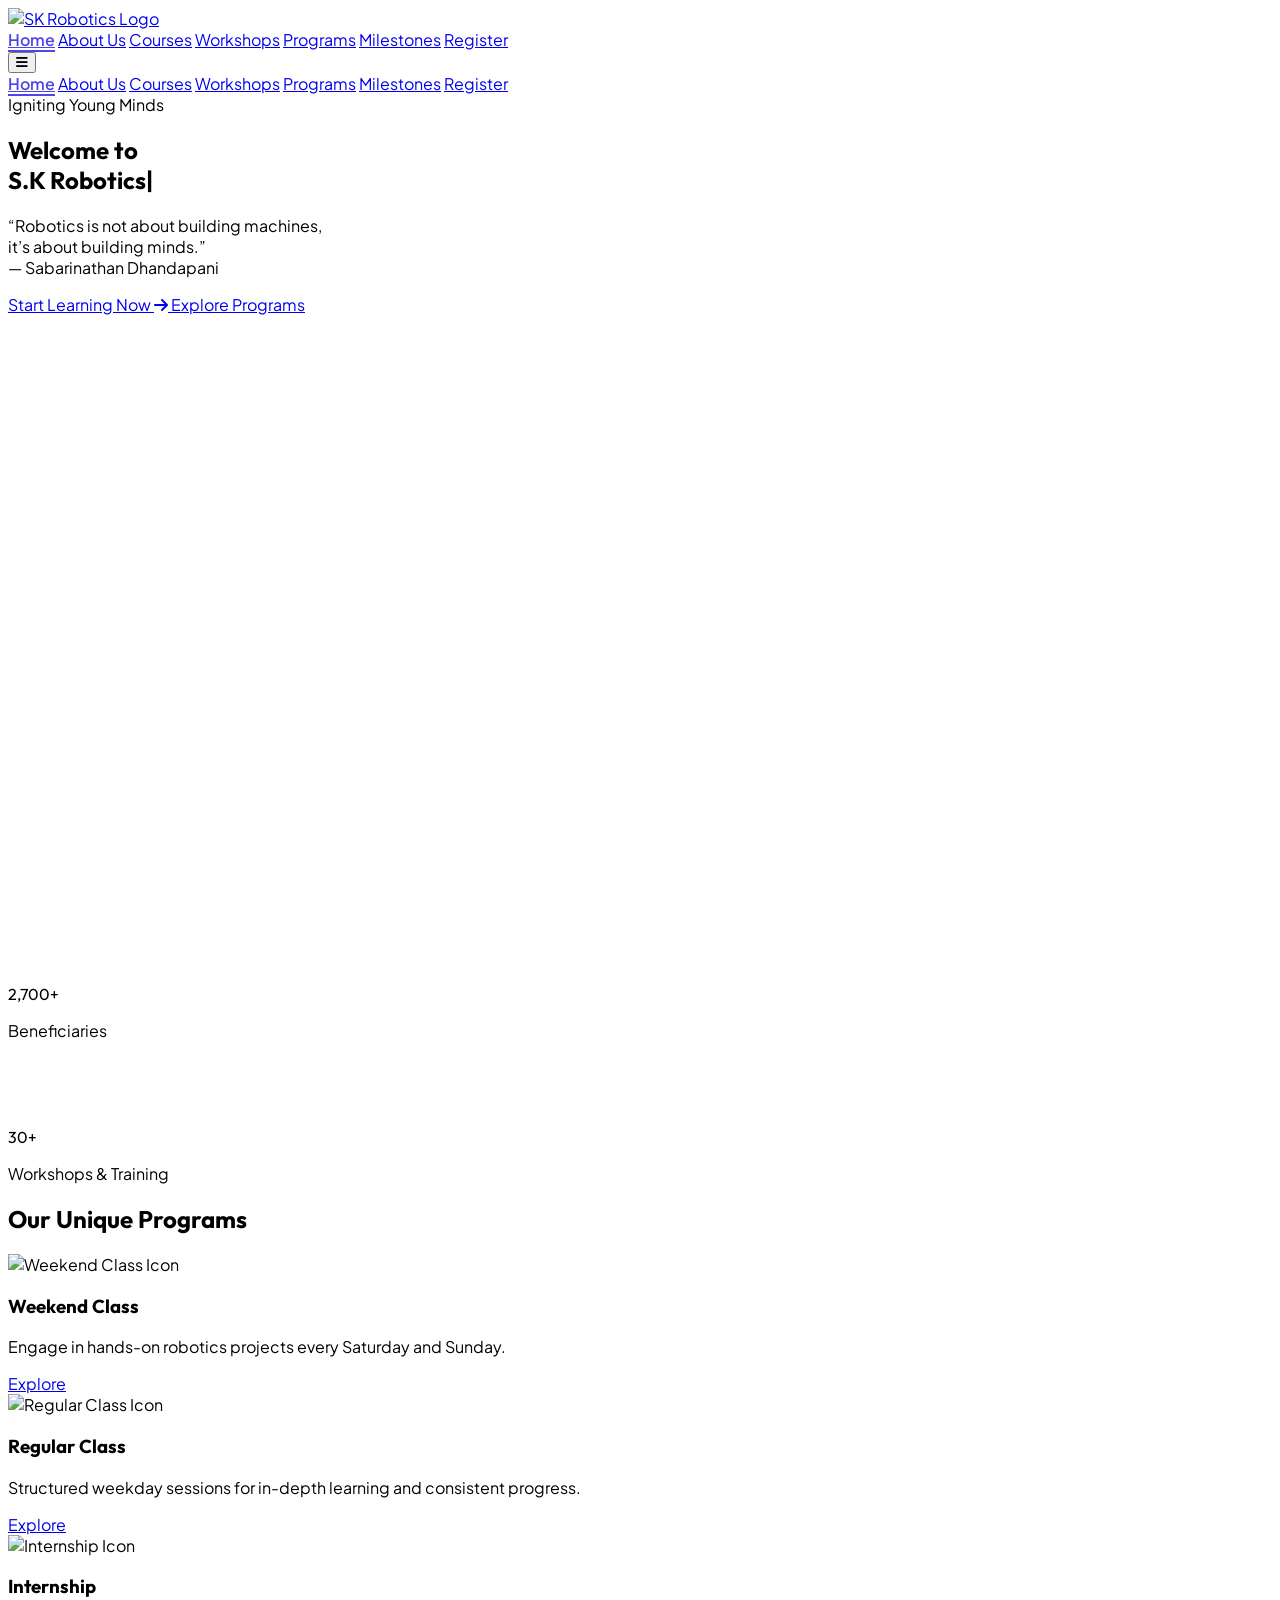
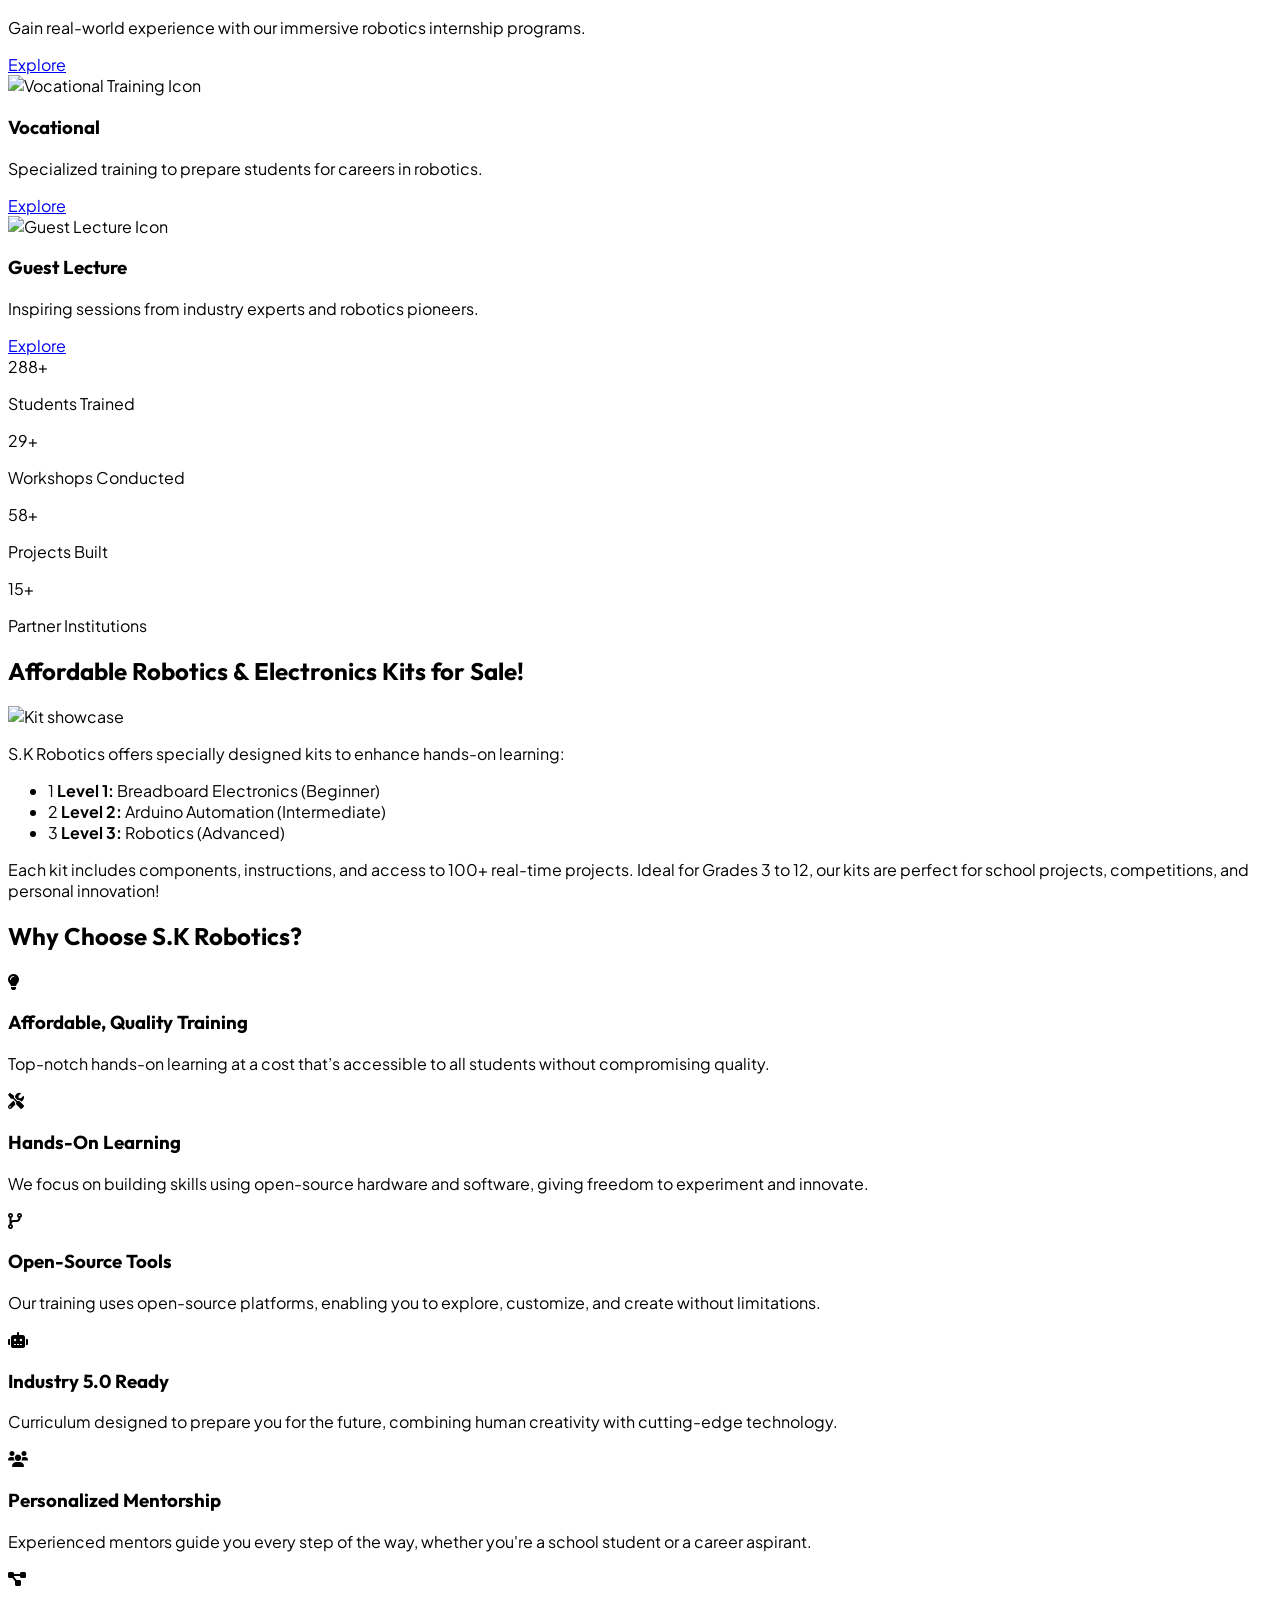
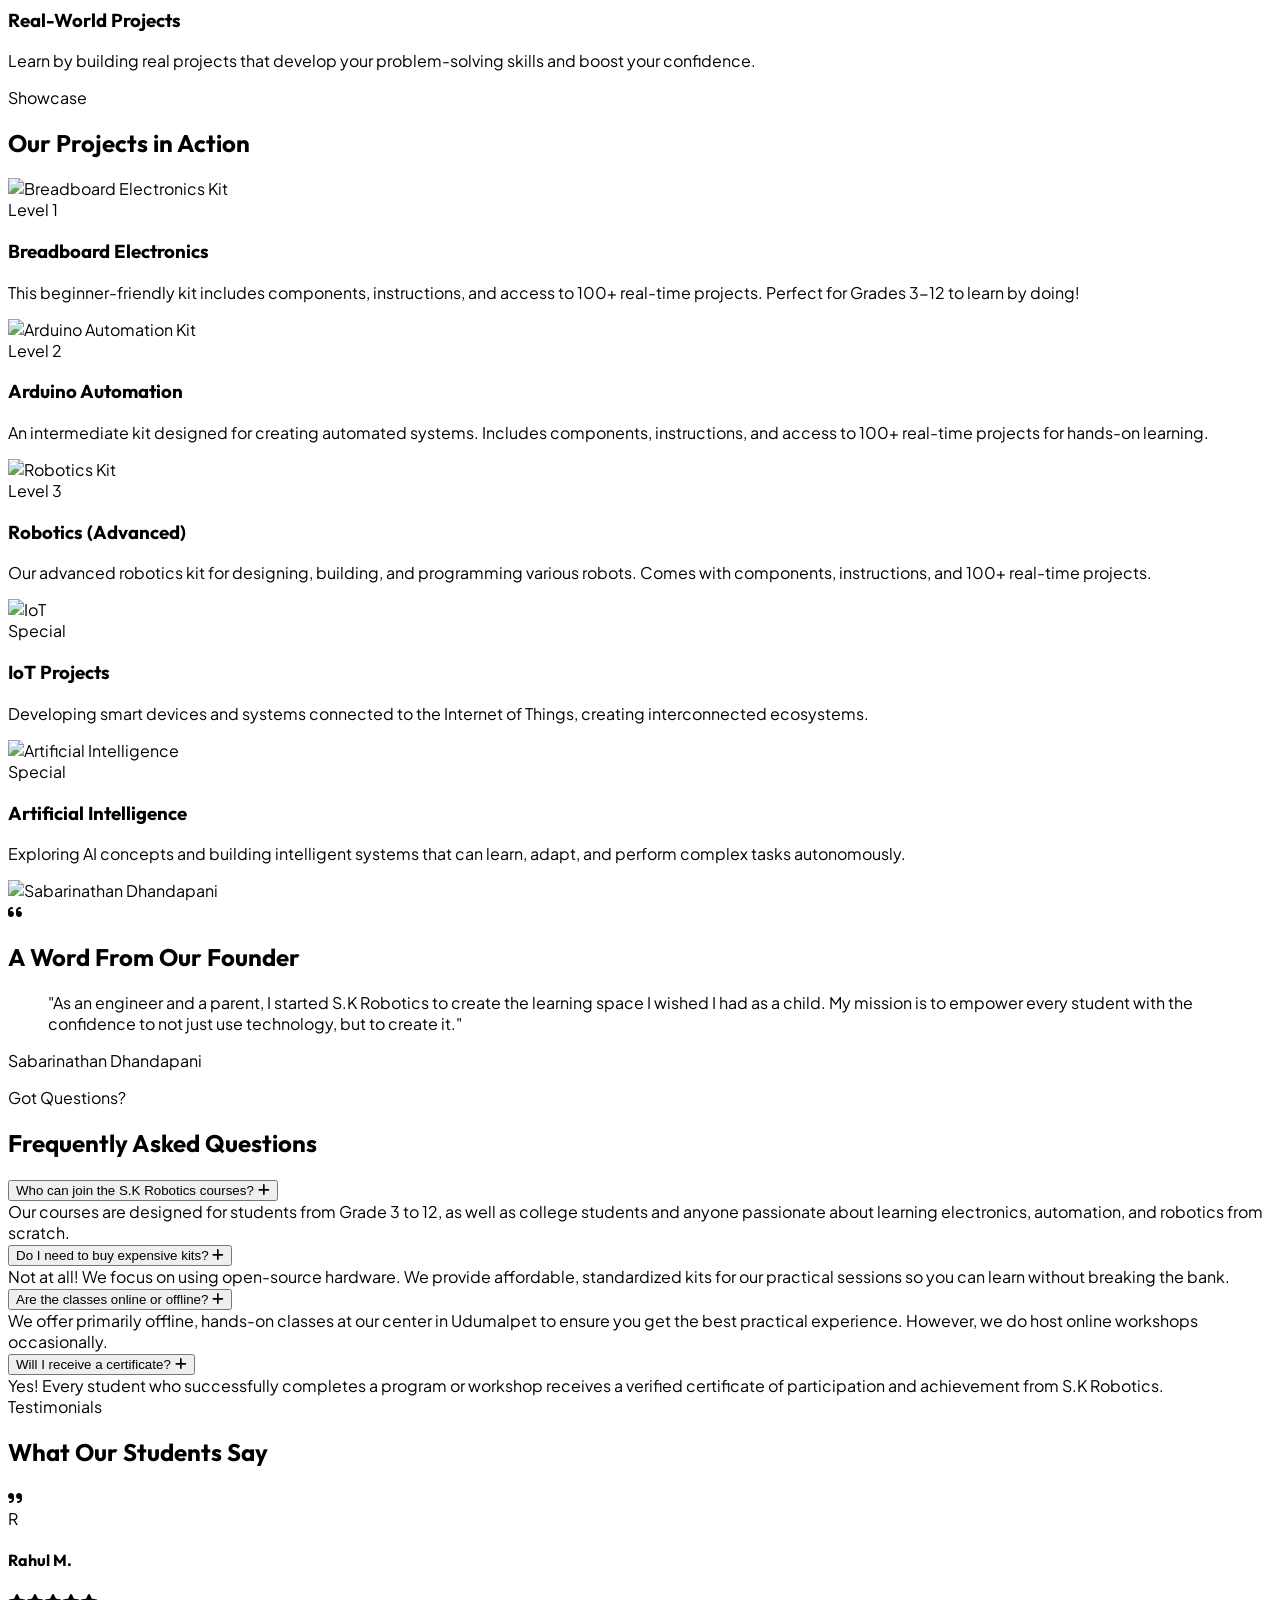
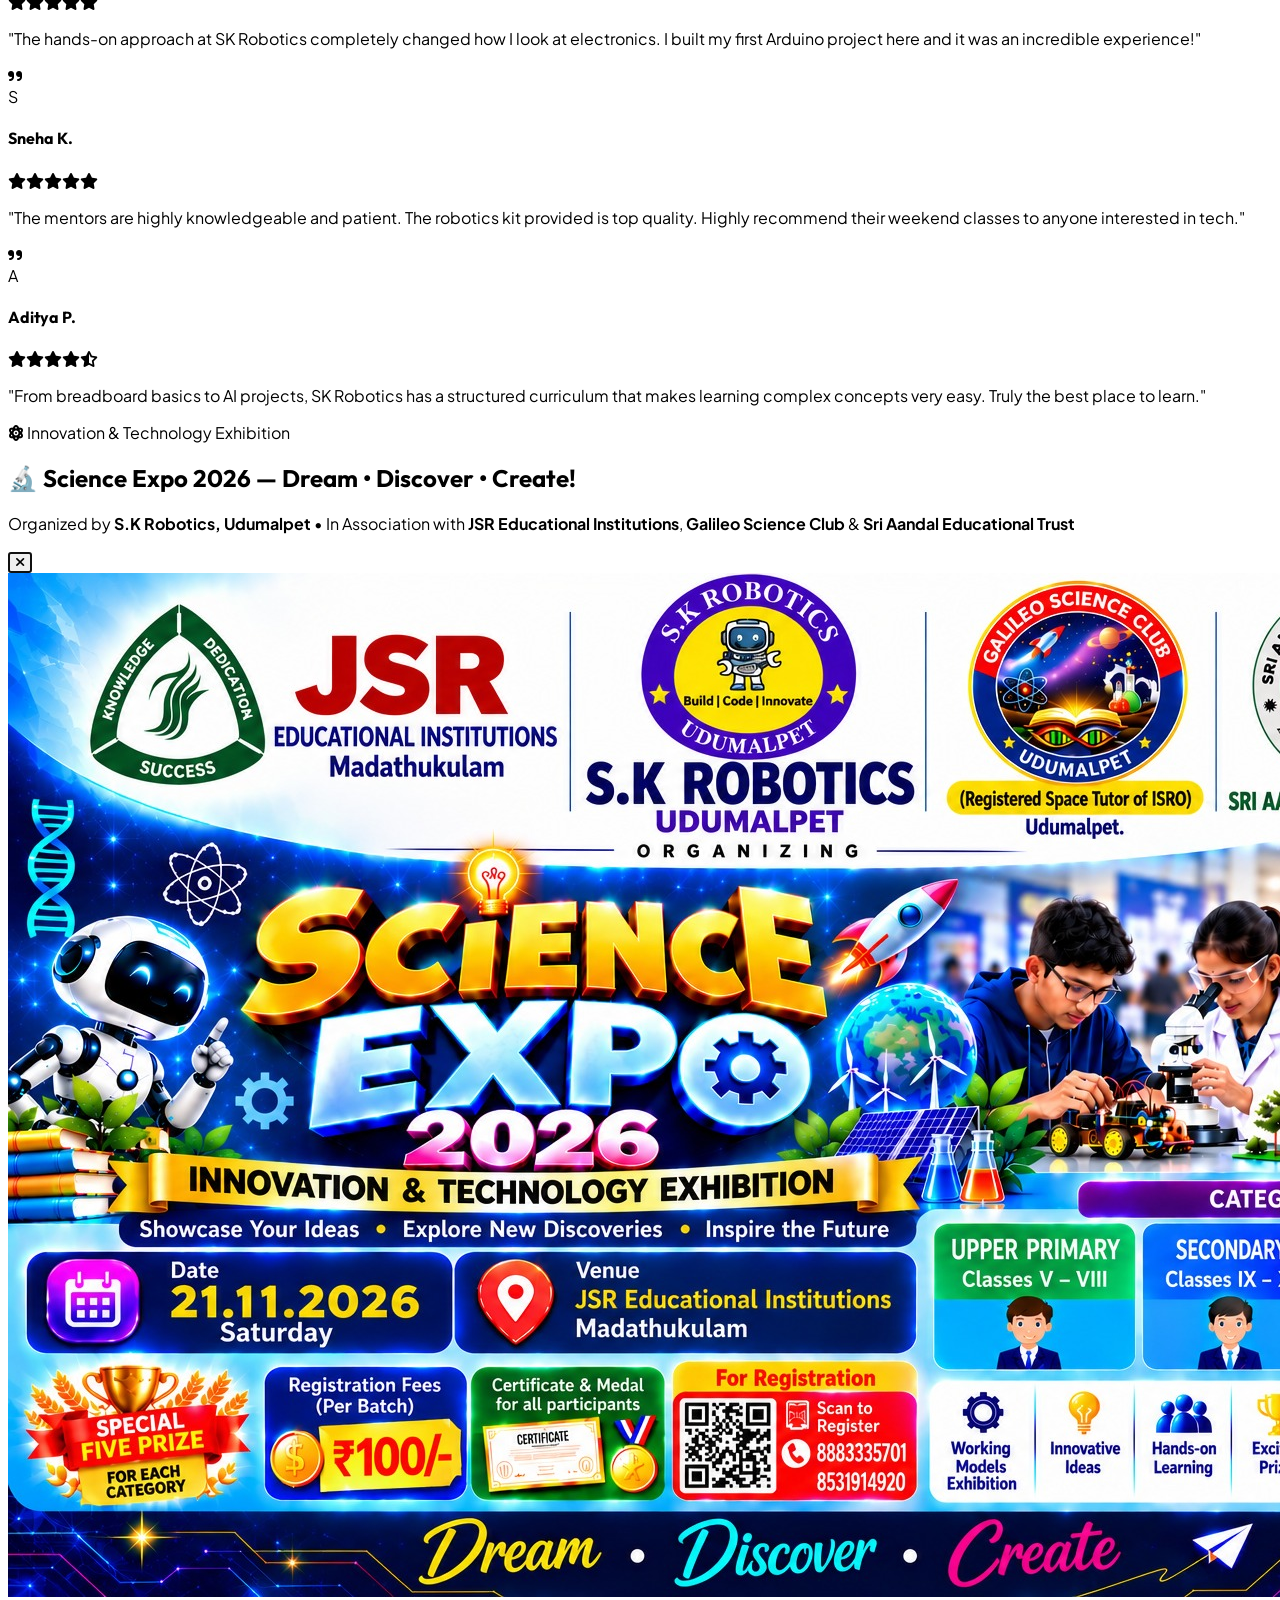
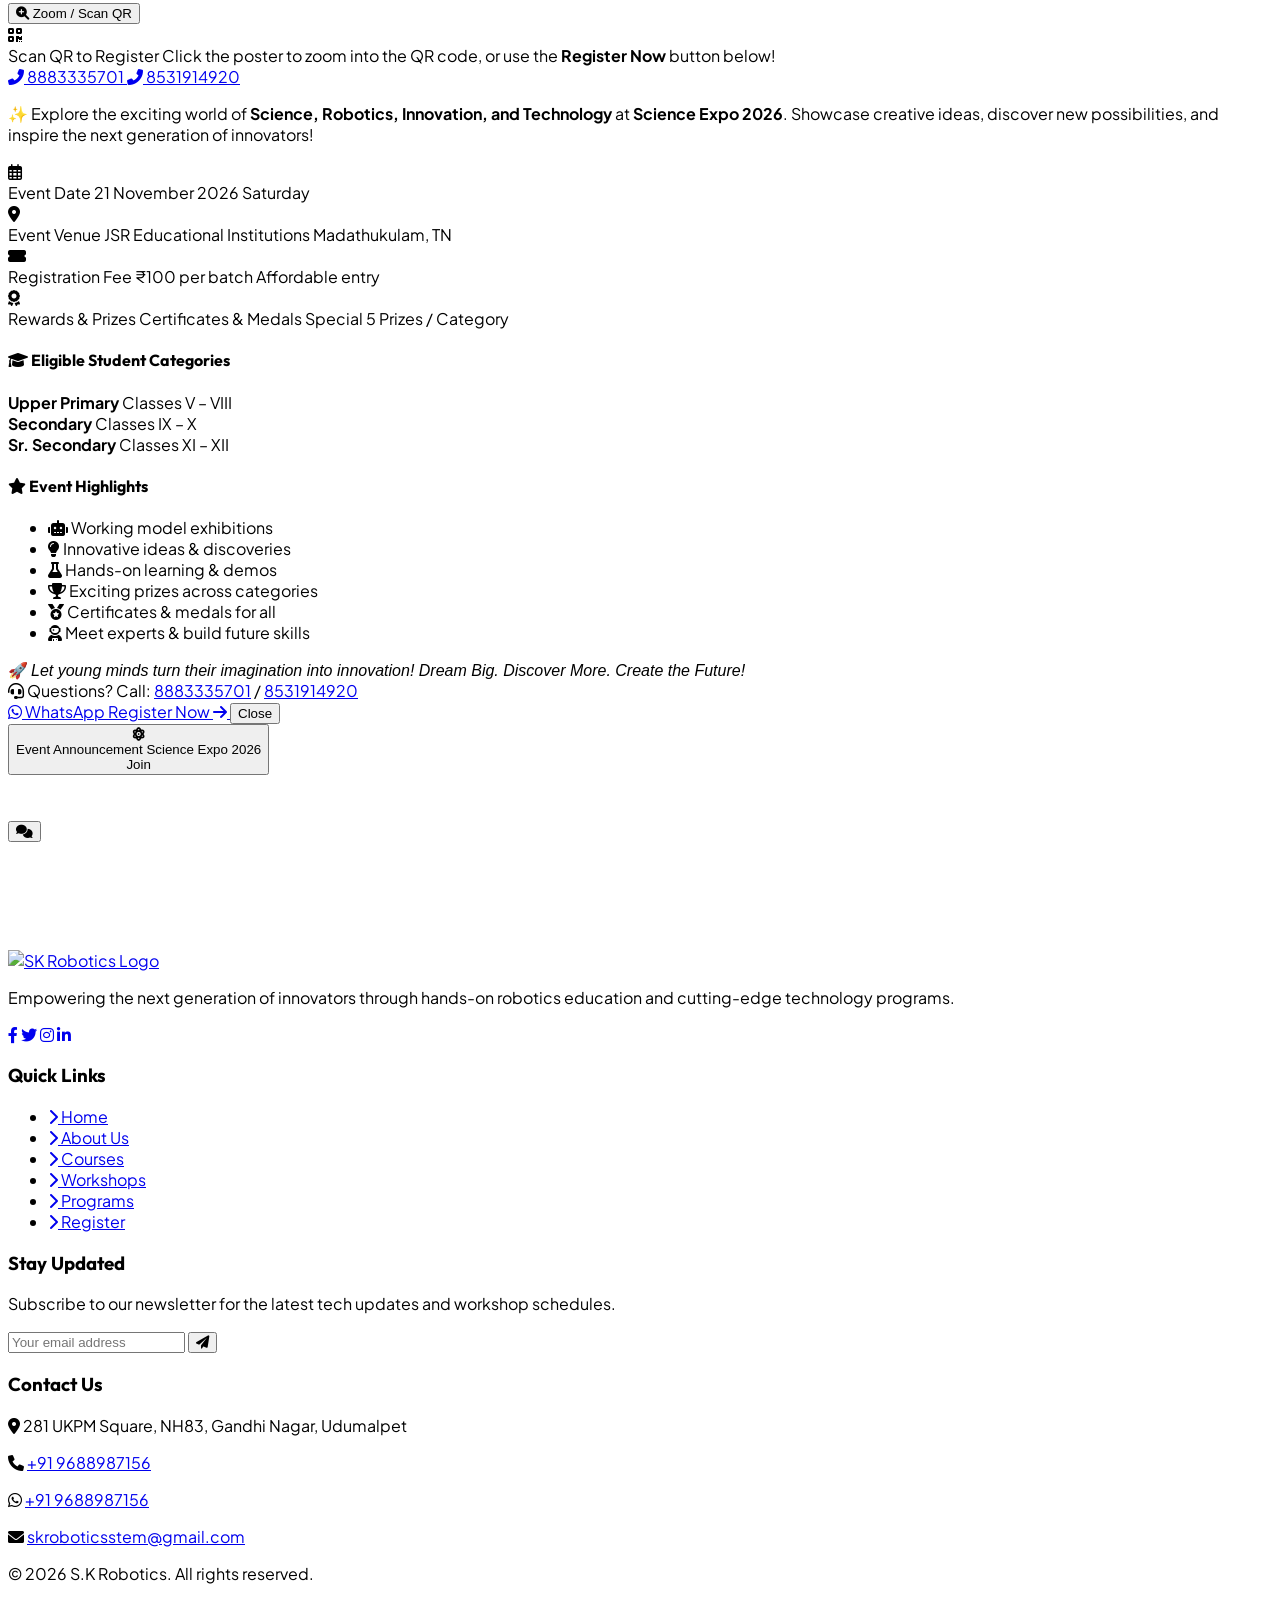
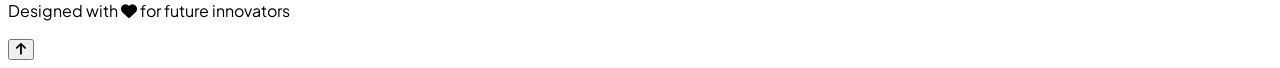
==== commit 47ec104a: "refactor: update Science Expo 2026 modal UI and poster assets in index.html" ====
--- a/index.html
+++ b/index.html
@@ -24,9 +24,6 @@
     <link rel="stylesheet" href="https://cdnjs.cloudflare.com/ajax/libs/font-awesome/6.0.0-beta3/css/all.min.css">
     <!-- Marked.js for Markdown rendering in LLM outputs -->
     <script src="https://cdn.jsdelivr.net/npm/marked/marked.min.js"></script>
-    <!-- Bootstrap CSS for Modal -->
-    <link href="https://cdn.jsdelivr.net/npm/bootstrap@5.3.3/dist/css/bootstrap.min.css" rel="stylesheet"
-        xintegrity="sha384-QWTKZyjpPEjISv5WaRU9OFeRpok6YctnYmDr5pNlyT2bRjXh0JMhjY6hW+ALEwIH" crossorigin="anonymous">
     <!-- Custom CSS -->
     <link rel="stylesheet" href="./css/style.css">
 </head>
@@ -758,106 +755,295 @@
         </section>
     </main>
 
-    <!-- Science Expo 2026 Modal - Bootstrap Component -->
-    <div class="modal fade" id="anniversaryModal" tabindex="-1" aria-labelledby="anniversaryModalLabel"
-        aria-hidden="true">
-        <div class="modal-dialog modal-dialog-centered modal-lg">
-            <div class="modal-content rounded-2xl shadow-2xl border-none overflow-hidden">
-                <div
-                    class="modal-header bg-gradient-to-r from-indigo-600 via-purple-600 to-pink-600 text-white border-b-0 p-6">
-                    <div>
-                        <h5 class="modal-title font-extrabold text-2xl tracking-wide" id="anniversaryModalLabel">🚀
-                            Science Expo 2026</h5>
-                        <p class="text-indigo-100 text-sm mt-1 font-medium">Sri Varshini TVS &amp; S.K Robotics</p>
-                    </div>
-                    <button type="button" class="btn-close btn-close-white text-white opacity-100"
-                        data-bs-dismiss="modal" aria-label="Close"></button>
-                </div>
-                <div
-                    class="modal-body p-6 md:p-8 flex flex-col md:flex-row items-center md:items-stretch gap-6 md:gap-8">
-                    <!-- Poster Container: Left on Desktop, Top on Mobile -->
-                    <div class="w-full md:w-1/2 flex items-center justify-center bg-gray-50/80 rounded-2xl p-2 border border-gray-100"
-                        id="modal-poster-container">
-                        <img id="modal-poster-img"
-                            src="https://res.cloudinary.com/dujxs5154/image/upload/v1791304740/Expo_pbbxix.jpg"
-                            alt="Science Expo 2026 - Sri Varshini TVS and S.K Robotics" loading="lazy"
-                            class="rounded-xl shadow-lg w-full max-h-[500px] object-contain border border-gray-100 transform hover:scale-[1.02] transition-transform duration-300"
-                            style="object-fit: contain;">
-                    </div>
-
-                    <!-- Event Information & Description: Below on Mobile, Right on Desktop -->
-                    <div class="w-full md:w-1/2 flex flex-col justify-between text-left">
+    <!-- ==========================================================================
+         Science Expo 2026 Promotional Modal (Vanilla HTML5 / CSS3 / Vanilla JS)
+         ========================================================================== -->
+    <div id="scienceExpoModal"
+        class="fixed inset-0 z-[120] flex items-center justify-center p-3 sm:p-4 md:p-6 overflow-y-auto backdrop-blur-md bg-slate-950/80 transition-all duration-300 hidden"
+        role="dialog" aria-modal="true" aria-labelledby="expo-modal-title" aria-describedby="expo-modal-desc">
+        
+        <div class="relative w-full max-w-5xl bg-white rounded-3xl shadow-2xl border border-indigo-100 overflow-hidden flex flex-col my-auto max-h-[92vh] sci-expo-card">
+            
+            <!-- Modal Header (Sci-Tech Space Gradient) -->
+            <div class="bg-gradient-to-r from-slate-900 via-indigo-950 to-purple-900 text-white p-5 sm:p-6 border-b border-indigo-800/40 flex justify-between items-start relative overflow-hidden">
+                <!-- Tech background decorative glow -->
+                <div class="absolute -top-12 -right-12 w-48 h-48 bg-indigo-500/20 rounded-full blur-2xl pointer-events-none"></div>
+                <div class="absolute -bottom-12 -left-12 w-48 h-48 bg-purple-500/20 rounded-full blur-2xl pointer-events-none"></div>
+                
+                <div class="relative z-10 pr-4">
+                    <div class="inline-flex items-center gap-1.5 px-3 py-1 rounded-full text-xs font-bold bg-indigo-500/20 text-indigo-300 border border-indigo-400/30 uppercase tracking-widest mb-2 shadow-sm">
+                        <i class="fas fa-atom text-cyan-400"></i> Innovation &amp; Technology Exhibition
+                    </div>
+                    <h2 id="expo-modal-title" class="text-xl sm:text-2xl md:text-3xl font-extrabold tracking-tight text-white flex flex-wrap items-center gap-2">
+                        <span>🔬 Science Expo 2026</span>
+                        <span class="text-transparent bg-clip-text bg-gradient-to-r from-amber-300 via-pink-400 to-indigo-200 text-base sm:text-xl font-bold">— Dream • Discover • Create!</span>
+                    </h2>
+                    <p class="text-indigo-200/90 text-xs sm:text-sm mt-1.5 font-medium leading-relaxed">
+                        Organized by <strong class="text-white">S.K Robotics, Udumalpet</strong> &bull; In Association with <strong class="text-white">JSR Educational Institutions</strong>, <strong class="text-white">Galileo Science Club</strong> &amp; <strong class="text-white">Sri Aandal Educational Trust</strong>
+                    </p>
+                </div>
+
+                <!-- Header Close Button -->
+                <button type="button"
+                    class="expo-modal-close-trigger relative z-10 text-white/80 hover:text-white bg-white/10 hover:bg-white/20 p-2.5 rounded-full transition-all duration-200 focus:outline-none focus:ring-2 focus:ring-indigo-400 flex items-center justify-center flex-shrink-0"
+                    aria-label="Close Science Expo 2026 Modal">
+                    <i class="fas fa-times text-lg"></i>
+                </button>
+            </div>
+
+            <!-- Modal Scrollable Body -->
+            <div class="overflow-y-auto p-4 sm:p-6 md:p-8 flex-1 sci-expo-custom-scroll bg-gradient-to-b from-white to-slate-50/50">
+                <div class="grid grid-cols-1 lg:grid-cols-12 gap-6 lg:gap-8 items-start">
+                    
+                    <!-- Left Column: Poster Display & QR Scan Hint -->
+                    <div class="lg:col-span-5 flex flex-col items-center">
+                        <div class="w-full bg-slate-900/5 rounded-2xl p-2.5 sm:p-3 border border-indigo-100 shadow-sm relative group" id="expo-poster-container">
+                            <img id="expo-poster-img"
+                                src="https://res.cloudinary.com/dujxs5154/image/upload/v1793118321/Image-27Oct26_kxix98.jpg"
+                                alt="Science Expo 2026 Poster – Dream, Discover &amp; Create – S.K Robotics &amp; JSR Educational Institutions"
+                                loading="lazy"
+                                class="w-full h-auto max-h-[380px] lg:max-h-[460px] object-contain rounded-xl shadow-md border border-gray-100 transition-transform duration-300 group-hover:scale-[1.01] cursor-pointer"
+                                onclick="openPosterLightbox()"
+                                title="Click to view full high-res poster and QR code">
+                            
+                            <!-- Click to Zoom Badge Overlay -->
+                            <button type="button"
+                                onclick="openPosterLightbox()"
+                                class="absolute bottom-5 right-5 bg-slate-900/85 hover:bg-slate-900 text-white text-xs font-semibold px-3 py-1.5 rounded-lg backdrop-blur-md border border-white/20 shadow-lg transition-all duration-200 flex items-center gap-1.5 transform hover:scale-105">
+                                <i class="fas fa-search-plus text-indigo-400"></i>
+                                <span>Zoom / Scan QR</span>
+                            </button>
+                        </div>
+
+                        <!-- QR Code / Registration Scan Card -->
+                        <div class="w-full mt-3 bg-amber-50/80 border border-amber-200/80 rounded-xl p-3 flex items-center gap-3">
+                            <div class="w-10 h-10 rounded-lg bg-amber-100 text-amber-700 flex items-center justify-center text-xl flex-shrink-0">
+                                <i class="fas fa-qrcode"></i>
+                            </div>
+                            <div class="text-xs text-amber-900 leading-tight">
+                                <span class="font-bold block text-amber-950">Scan QR to Register</span>
+                                Click the poster to zoom into the QR code, or use the <strong>Register Now</strong> button below!
+                            </div>
+                        </div>
+
+                        <!-- Quick Contact Bar under Poster on Mobile / Desktop -->
+                        <div class="w-full mt-3 grid grid-cols-2 gap-2 text-xs">
+                            <a href="tel:+918883335701" class="flex items-center justify-center gap-1.5 py-2 px-3 bg-indigo-50 hover:bg-indigo-100 text-indigo-700 font-semibold rounded-xl border border-indigo-100 transition-colors">
+                                <i class="fas fa-phone-alt text-indigo-600"></i>
+                                <span>8883335701</span>
+                            </a>
+                            <a href="tel:+918531914920" class="flex items-center justify-center gap-1.5 py-2 px-3 bg-indigo-50 hover:bg-indigo-100 text-indigo-700 font-semibold rounded-xl border border-indigo-100 transition-colors">
+                                <i class="fas fa-phone-alt text-indigo-600"></i>
+                                <span>8531914920</span>
+                            </a>
+                        </div>
+                    </div>
+
+                    <!-- Right Column: Event Information, Categories, Highlights -->
+                    <div class="lg:col-span-7 flex flex-col justify-between space-y-5">
+                        
+                        <!-- Event Description -->
                         <div>
-                            <span
-                                class="inline-block bg-indigo-100 text-indigo-700 text-xs font-bold px-3 py-1 rounded-full mb-3">SCIENCE
-                                EXPO 2026</span>
-                            <h4 class="text-2xl font-black text-gray-900 leading-tight mb-2">Sri Varshini TVS &amp; S.K
-                                Robotics</h4>
-                            <p class="text-purple-600 font-bold text-sm uppercase tracking-wider mb-4">Innovation &amp;
-                                Technology Exhibition</p>
-
-                            <p class="text-gray-600 text-sm mb-6 leading-relaxed">
-                                Join us for an inspiring Science Expo 2026 featuring innovative student robotics
-                                projects, automated systems, and science models presented jointly by Sri Varshini TVS
-                                and S.K Robotics.<br><br>
-                                <strong>Explore the future of robotics and technology crafted by young
-                                    innovators!</strong>
+                            <p id="expo-modal-desc" class="text-gray-700 text-sm sm:text-base leading-relaxed bg-indigo-50/70 p-4 rounded-2xl border border-indigo-100/80">
+                                ✨ Explore the exciting world of <strong class="text-indigo-950">Science, Robotics, Innovation, and Technology</strong> at <strong>Science Expo 2026</strong>. Showcase creative ideas, discover new possibilities, and inspire the next generation of innovators!
                             </p>
-
-                            <!-- Highlights Section -->
-                            <div class="bg-gray-50 rounded-2xl p-4 border border-gray-100 mb-6">
-                                <h5
-                                    class="text-xs font-bold text-gray-400 uppercase tracking-widest mb-3 flex items-center">
-                                    <i class="fas fa-microchip text-indigo-500 mr-2"></i>Event Highlights
-                                </h5>
-                                <ul class="space-y-3 text-sm text-gray-700">
-                                    <li class="flex items-start gap-2 border-b border-gray-100 pb-2">
-                                        <i class="fas fa-robot text-indigo-600 mt-1"></i>
-                                        <div>
-                                            <span class="font-bold text-gray-900 block">Robotics &amp; AI Project
-                                                Demos</span>
-                                            <span class="text-xs text-gray-500">Live working prototypes and
-                                                automation</span>
-                                        </div>
-                                    </li>
-                                    <li class="flex items-start gap-2 border-b border-gray-100 pb-2">
-                                        <i class="fas fa-atom text-purple-600 mt-1"></i>
-                                        <div>
-                                            <span class="font-bold text-gray-900 block">Science &amp; STEM
-                                                Innovations</span>
-                                            <span class="text-xs text-gray-500">Interactive student project
-                                                displays</span>
-                                        </div>
-                                    </li>
-                                    <li class="flex items-start gap-2">
-                                        <i class="fas fa-handshake text-pink-600 mt-1"></i>
-                                        <div>
-                                            <span class="font-bold text-gray-900 block">Joint Innovation Showcase</span>
-                                            <span class="text-xs text-gray-500">Sri Varshini TVS and S.K Robotics
-                                                collaboration</span>
-                                        </div>
-                                    </li>
-                                </ul>
-                            </div>
-                        </div>
-
-                        <!-- Address and contact info -->
-                        <div class="text-xs text-gray-500 border-t border-gray-100 pt-4 mt-auto">
-                            <p class="mb-1"><i class="fas fa-map-marker-alt text-pink-500 mr-1.5"></i>UKPM Square, Near
-                                Sun Hotel, Palani Road, Udumalpet</p>
-                            <p><i class="fas fa-phone-alt text-green-500 mr-1.5"></i>8883335701, 9688987156</p>
-                        </div>
-                    </div>
-                </div>
-                <div class="modal-footer justify-center bg-gray-50 border-t-0 p-6">
-                    <a href="registration.html"
-                        class="inline-block bg-gradient-to-r from-indigo-600 to-purple-600 hover:from-indigo-700 hover:to-purple-700 text-white font-bold py-3 px-8 rounded-full shadow-lg hover:shadow-indigo-500/20 transition-all duration-300 transform hover:scale-105 mr-3">
-                        Register / Join Us
+                        </div>
+
+                        <!-- 4 Key Metric Cards (Date, Venue, Fee, Awards) -->
+                        <div class="grid grid-cols-1 sm:grid-cols-2 gap-3">
+                            <div class="bg-white p-3.5 rounded-2xl border border-slate-200/80 shadow-sm flex items-start gap-3 hover:border-indigo-200 transition-colors">
+                                <div class="w-10 h-10 rounded-xl bg-indigo-100 text-indigo-600 flex items-center justify-center text-lg flex-shrink-0">
+                                    <i class="far fa-calendar-alt"></i>
+                                </div>
+                                <div>
+                                    <span class="text-[11px] font-bold text-gray-400 uppercase tracking-wider block">Event Date</span>
+                                    <span class="text-sm font-extrabold text-gray-900 block">21 November 2026</span>
+                                    <span class="text-xs text-indigo-600 font-semibold">Saturday</span>
+                                </div>
+                            </div>
+
+                            <div class="bg-white p-3.5 rounded-2xl border border-slate-200/80 shadow-sm flex items-start gap-3 hover:border-indigo-200 transition-colors">
+                                <div class="w-10 h-10 rounded-xl bg-emerald-100 text-emerald-600 flex items-center justify-center text-lg flex-shrink-0">
+                                    <i class="fas fa-map-marker-alt"></i>
+                                </div>
+                                <div>
+                                    <span class="text-[11px] font-bold text-gray-400 uppercase tracking-wider block">Event Venue</span>
+                                    <span class="text-sm font-extrabold text-gray-900 block leading-tight">JSR Educational Institutions</span>
+                                    <span class="text-xs text-gray-500">Madathukulam, TN</span>
+                                </div>
+                            </div>
+
+                            <div class="bg-white p-3.5 rounded-2xl border border-slate-200/80 shadow-sm flex items-start gap-3 hover:border-indigo-200 transition-colors">
+                                <div class="w-10 h-10 rounded-xl bg-amber-100 text-amber-600 flex items-center justify-center text-lg flex-shrink-0">
+                                    <i class="fas fa-ticket-alt"></i>
+                                </div>
+                                <div>
+                                    <span class="text-[11px] font-bold text-gray-400 uppercase tracking-wider block">Registration Fee</span>
+                                    <span class="text-sm font-extrabold text-gray-900 block">₹100 <span class="text-xs font-normal text-gray-500">per batch</span></span>
+                                    <span class="text-xs text-amber-700 font-semibold">Affordable entry</span>
+                                </div>
+                            </div>
+
+                            <div class="bg-white p-3.5 rounded-2xl border border-slate-200/80 shadow-sm flex items-start gap-3 hover:border-indigo-200 transition-colors">
+                                <div class="w-10 h-10 rounded-xl bg-purple-100 text-purple-600 flex items-center justify-center text-lg flex-shrink-0">
+                                    <i class="fas fa-award"></i>
+                                </div>
+                                <div>
+                                    <span class="text-[11px] font-bold text-gray-400 uppercase tracking-wider block">Rewards &amp; Prizes</span>
+                                    <span class="text-sm font-extrabold text-gray-900 block leading-tight">Certificates &amp; Medals</span>
+                                    <span class="text-xs text-purple-700 font-semibold">Special 5 Prizes / Category</span>
+                                </div>
+                            </div>
+                        </div>
+
+                        <!-- Competition Categories -->
+                        <div class="bg-gradient-to-r from-slate-50 to-indigo-50/40 p-4 rounded-2xl border border-slate-200/70">
+                            <h4 class="text-xs font-bold text-gray-500 uppercase tracking-wider mb-2.5 flex items-center gap-1.5">
+                                <i class="fas fa-graduation-cap text-indigo-500"></i> Eligible Student Categories
+                            </h4>
+                            <div class="grid grid-cols-1 sm:grid-cols-3 gap-2 text-xs">
+                                <div class="bg-white p-2.5 rounded-xl border border-slate-200 shadow-2xs flex items-center gap-2">
+                                    <span class="w-2.5 h-2.5 rounded-full bg-blue-500 flex-shrink-0"></span>
+                                    <div>
+                                        <strong class="block text-gray-900 font-bold">Upper Primary</strong>
+                                        <span class="text-gray-500 text-[11px]">Classes V – VIII</span>
+                                    </div>
+                                </div>
+                                <div class="bg-white p-2.5 rounded-xl border border-slate-200 shadow-2xs flex items-center gap-2">
+                                    <span class="w-2.5 h-2.5 rounded-full bg-indigo-500 flex-shrink-0"></span>
+                                    <div>
+                                        <strong class="block text-gray-900 font-bold">Secondary</strong>
+                                        <span class="text-gray-500 text-[11px]">Classes IX – X</span>
+                                    </div>
+                                </div>
+                                <div class="bg-white p-2.5 rounded-xl border border-slate-200 shadow-2xs flex items-center gap-2">
+                                    <span class="w-2.5 h-2.5 rounded-full bg-purple-500 flex-shrink-0"></span>
+                                    <div>
+                                        <strong class="block text-gray-900 font-bold">Sr. Secondary</strong>
+                                        <span class="text-gray-500 text-[11px]">Classes XI – XII</span>
+                                    </div>
+                                </div>
+                            </div>
+                        </div>
+
+                        <!-- Event Highlights -->
+                        <div class="bg-white p-4 rounded-2xl border border-slate-200/80 shadow-2xs">
+                            <h4 class="text-xs font-bold text-gray-500 uppercase tracking-wider mb-3 flex items-center gap-1.5">
+                                <i class="fas fa-star text-amber-500"></i> Event Highlights
+                            </h4>
+                            <ul class="grid grid-cols-1 sm:grid-cols-2 gap-2 text-xs text-gray-700">
+                                <li class="flex items-center gap-2">
+                                    <i class="fas fa-robot text-indigo-500 text-sm"></i>
+                                    <span>Working model exhibitions</span>
+                                </li>
+                                <li class="flex items-center gap-2">
+                                    <i class="fas fa-lightbulb text-amber-500 text-sm"></i>
+                                    <span>Innovative ideas &amp; discoveries</span>
+                                </li>
+                                <li class="flex items-center gap-2">
+                                    <i class="fas fa-flask text-teal-500 text-sm"></i>
+                                    <span>Hands-on learning &amp; demos</span>
+                                </li>
+                                <li class="flex items-center gap-2">
+                                    <i class="fas fa-trophy text-yellow-500 text-sm"></i>
+                                    <span>Exciting prizes across categories</span>
+                                </li>
+                                <li class="flex items-center gap-2">
+                                    <i class="fas fa-medal text-purple-500 text-sm"></i>
+                                    <span>Certificates &amp; medals for all</span>
+                                </li>
+                                <li class="flex items-center gap-2">
+                                    <i class="fas fa-user-astronaut text-blue-500 text-sm"></i>
+                                    <span>Meet experts &amp; build future skills</span>
+                                </li>
+                            </ul>
+                        </div>
+
+                        <!-- Inspiring Tagline -->
+                        <div class="bg-gradient-to-r from-indigo-900 to-purple-900 text-white p-3 rounded-xl text-center text-xs sm:text-sm font-semibold tracking-wide shadow-sm">
+                            🚀 <em>Let young minds turn their imagination into innovation! Dream Big. Discover More. Create the Future!</em>
+                        </div>
+
+                    </div>
+                </div>
+            </div>
+
+            <!-- Modal Footer (Action Buttons) -->
+            <div class="bg-slate-50 border-t border-slate-200/80 p-4 sm:p-5 flex flex-wrap items-center justify-between gap-3">
+                <!-- Contact Assistance -->
+                <div class="text-xs text-gray-500 flex items-center gap-2">
+                    <i class="fas fa-headset text-indigo-500"></i>
+                    <span>Questions? Call:</span>
+                    <a href="tel:+918883335701" class="font-bold text-gray-800 hover:text-indigo-600 transition-colors">8883335701</a>
+                    <span>/</span>
+                    <a href="tel:+918531914920" class="font-bold text-gray-800 hover:text-indigo-600 transition-colors">8531914920</a>
+                </div>
+
+                <!-- Action Button Group -->
+                <div class="flex flex-wrap items-center gap-2.5 ml-auto">
+                    <!-- WhatsApp Enquiry CTA -->
+                    <a href="https://wa.me/918883335701?text=Hi%2C%20I%20want%20to%20register%20for%20Science%20Expo%202026%20at%20JSR%20Institutions."
+                        target="_blank" rel="noopener noreferrer"
+                        class="inline-flex items-center gap-1.5 px-4 py-2.5 rounded-full bg-emerald-600 hover:bg-emerald-700 text-white text-xs sm:text-sm font-bold shadow-md hover:shadow-emerald-500/20 transition-all duration-200">
+                        <i class="fab fa-whatsapp text-base"></i>
+                        <span>WhatsApp</span>
                     </a>
+
+                    <!-- Primary Register CTA -->
+                    <a href="registration.html?event=science-expo-2026"
+                        class="inline-flex items-center gap-2 px-6 py-2.5 rounded-full bg-gradient-to-r from-indigo-600 via-purple-600 to-pink-600 hover:from-indigo-700 hover:via-purple-700 hover:to-pink-700 text-white text-xs sm:text-sm font-extrabold shadow-lg hover:shadow-indigo-500/25 transition-all duration-200 transform hover:scale-105">
+                        <span>Register Now</span>
+                        <i class="fas fa-arrow-right"></i>
+                    </a>
+
+                    <!-- Close Button -->
                     <button type="button"
-                        class="bg-gray-200 text-gray-700 hover:bg-gray-300 font-semibold py-3 px-8 rounded-full transition duration-300"
-                        data-bs-dismiss="modal">Close</button>
-                </div>
+                        class="expo-modal-close-trigger px-4 py-2.5 rounded-full bg-slate-200 hover:bg-slate-300 text-gray-700 text-xs sm:text-sm font-semibold transition-colors duration-200">
+                        Close
+                    </button>
+                </div>
+            </div>
+
+        </div>
+    </div>
+
+    <!-- Floating Reopen Promo Badge (Bottom-Left) -->
+    <button id="expo-reopen-pill"
+        type="button"
+        class="expo-modal-open-trigger fixed bottom-6 left-6 z-40 bg-gradient-to-r from-indigo-900 to-purple-900 text-white px-4 py-3 rounded-full shadow-2xl border border-indigo-400/30 flex items-center gap-2.5 sci-expo-reopen-btn group"
+        aria-label="Reopen Science Expo 2026 Details">
+        <span class="w-8 h-8 rounded-full bg-indigo-500/30 flex items-center justify-center text-cyan-300 group-hover:scale-110 transition-transform">
+            <i class="fas fa-atom text-base"></i>
+        </span>
+        <div class="text-left">
+            <span class="block text-[10px] uppercase font-bold text-indigo-300 tracking-wider leading-none">Event Announcement</span>
+            <span class="block text-xs sm:text-sm font-extrabold text-white leading-tight">Science Expo 2026</span>
+        </div>
+        <span class="ml-1 bg-pink-500 text-white text-[10px] font-extrabold px-2 py-0.5 rounded-full uppercase tracking-wider shadow-sm animate-pulse">
+            Join
+        </span>
+    </button>
+
+    <!-- Fullscreen Poster & QR Code Lightbox Modal -->
+    <div id="expoPosterLightbox"
+        class="fixed inset-0 z-[130] flex items-center justify-center p-3 sm:p-6 bg-slate-950/90 backdrop-blur-md transition-all duration-300 hidden"
+        role="dialog" aria-modal="true" aria-label="Science Expo 2026 Full Poster and QR Code Lightbox">
+        
+        <div class="relative max-w-5xl w-full max-h-[92vh] flex flex-col items-center justify-center">
+            <!-- Lightbox Close Button -->
+            <button type="button"
+                class="expo-lightbox-close-trigger absolute -top-12 right-0 sm:right-2 text-white hover:text-pink-400 bg-white/10 hover:bg-white/20 p-2.5 rounded-full transition duration-200 focus:outline-none flex items-center justify-center"
+                aria-label="Close Poster Lightbox">
+                <i class="fas fa-times text-xl"></i>
+            </button>
+
+            <!-- Lightbox Image -->
+            <img src="https://res.cloudinary.com/dujxs5154/image/upload/v1793118321/Image-27Oct26_kxix98.jpg"
+                alt="Science Expo 2026 Full Poster and Registration QR Code"
+                class="sci-expo-lightbox-img max-w-full max-h-[82vh] object-contain rounded-2xl shadow-2xl border border-white/10">
+
+            <div class="mt-3 text-center text-white text-xs sm:text-sm font-medium bg-black/60 px-4 py-1.5 rounded-full backdrop-blur-md">
+                📱 Scan QR code directly on screen, or click outside / Esc to close
             </div>
         </div>
     </div>
@@ -1002,10 +1188,6 @@
         </div>
     </footer>
 
-    <!-- Bootstrap JS for Modal -->
-    <script src="https://cdn.jsdelivr.net/npm/bootstrap@5.3.3/dist/js/bootstrap.bundle.min.js"
-        xintegrity="sha384-YvpcrYf0tY3lHB60NNkmXc5s9fDVZLESaAA55NDzOxhy9GkcIdslK1eN7N6jIeHz"
-        crossorigin="anonymous"></script>
     <!-- Custom JavaScript -->
     <script src="./js/script.js"></script>
 </body>
--- a/css/style.css
+++ b/css/style.css
@@ -268,3 +268,97 @@
 .map-container iframe {
     border: 0;
 }
+
+/* ==========================================================================
+   Science Expo 2026 Promotional Modal Styles (Vanilla CSS)
+   ========================================================================== */
+
+/* Prevent page scrolling when modal is active */
+body.expo-modal-open {
+    overflow: hidden !important;
+}
+
+/* Modal Overlay Backdrop */
+#scienceExpoModal {
+    opacity: 0;
+    visibility: hidden;
+    pointer-events: none;
+    transition: opacity 0.3s cubic-bezier(0.16, 1, 0.3, 1), visibility 0.3s cubic-bezier(0.16, 1, 0.3, 1);
+}
+
+#scienceExpoModal.active {
+    opacity: 1;
+    visibility: visible;
+    pointer-events: auto;
+}
+
+/* Modal Dialog Card Animation */
+#scienceExpoModal .sci-expo-card {
+    transform: scale(0.94) translateY(24px);
+    opacity: 0;
+    transition: transform 0.35s cubic-bezier(0.16, 1, 0.3, 1), opacity 0.35s cubic-bezier(0.16, 1, 0.3, 1);
+}
+
+#scienceExpoModal.active .sci-expo-card {
+    transform: scale(1) translateY(0);
+    opacity: 1;
+}
+
+/* Custom Scrollbar for Modal Body */
+.sci-expo-custom-scroll::-webkit-scrollbar {
+    width: 6px;
+}
+.sci-expo-custom-scroll::-webkit-scrollbar-track {
+    background: #f1f5f9;
+    border-radius: 9999px;
+}
+.sci-expo-custom-scroll::-webkit-scrollbar-thumb {
+    background: #cbd5e1;
+    border-radius: 9999px;
+}
+.sci-expo-custom-scroll::-webkit-scrollbar-thumb:hover {
+    background: #94a3b8;
+}
+
+/* Glowing Pulsing Reopen Button (Bottom-Left) */
+.sci-expo-reopen-btn {
+    animation: sci-expo-pulse 3s infinite ease-in-out;
+    transition: transform 0.3s ease, box-shadow 0.3s ease;
+}
+
+.sci-expo-reopen-btn:hover {
+    transform: translateY(-2px) scale(1.03);
+}
+
+@keyframes sci-expo-pulse {
+    0%, 100% {
+        box-shadow: 0 0 0 0 rgba(79, 70, 229, 0.5), 0 10px 25px -5px rgba(15, 23, 42, 0.3);
+    }
+    50% {
+        box-shadow: 0 0 0 10px rgba(79, 70, 229, 0), 0 10px 25px -5px rgba(15, 23, 42, 0.3);
+    }
+}
+
+/* Lightbox Modal for Full Poster / QR Code */
+#expoPosterLightbox {
+    opacity: 0;
+    visibility: hidden;
+    pointer-events: none;
+    transition: opacity 0.25s ease, visibility 0.25s ease;
+}
+
+#expoPosterLightbox.active {
+    opacity: 1;
+    visibility: visible;
+    pointer-events: auto;
+}
+
+#expoPosterLightbox.active .sci-expo-lightbox-img {
+    transform: scale(1);
+}
+
+.sci-expo-lightbox-img {
+    transform: scale(0.95);
+    transition: transform 0.25s cubic-bezier(0.16, 1, 0.3, 1);
+}
+
